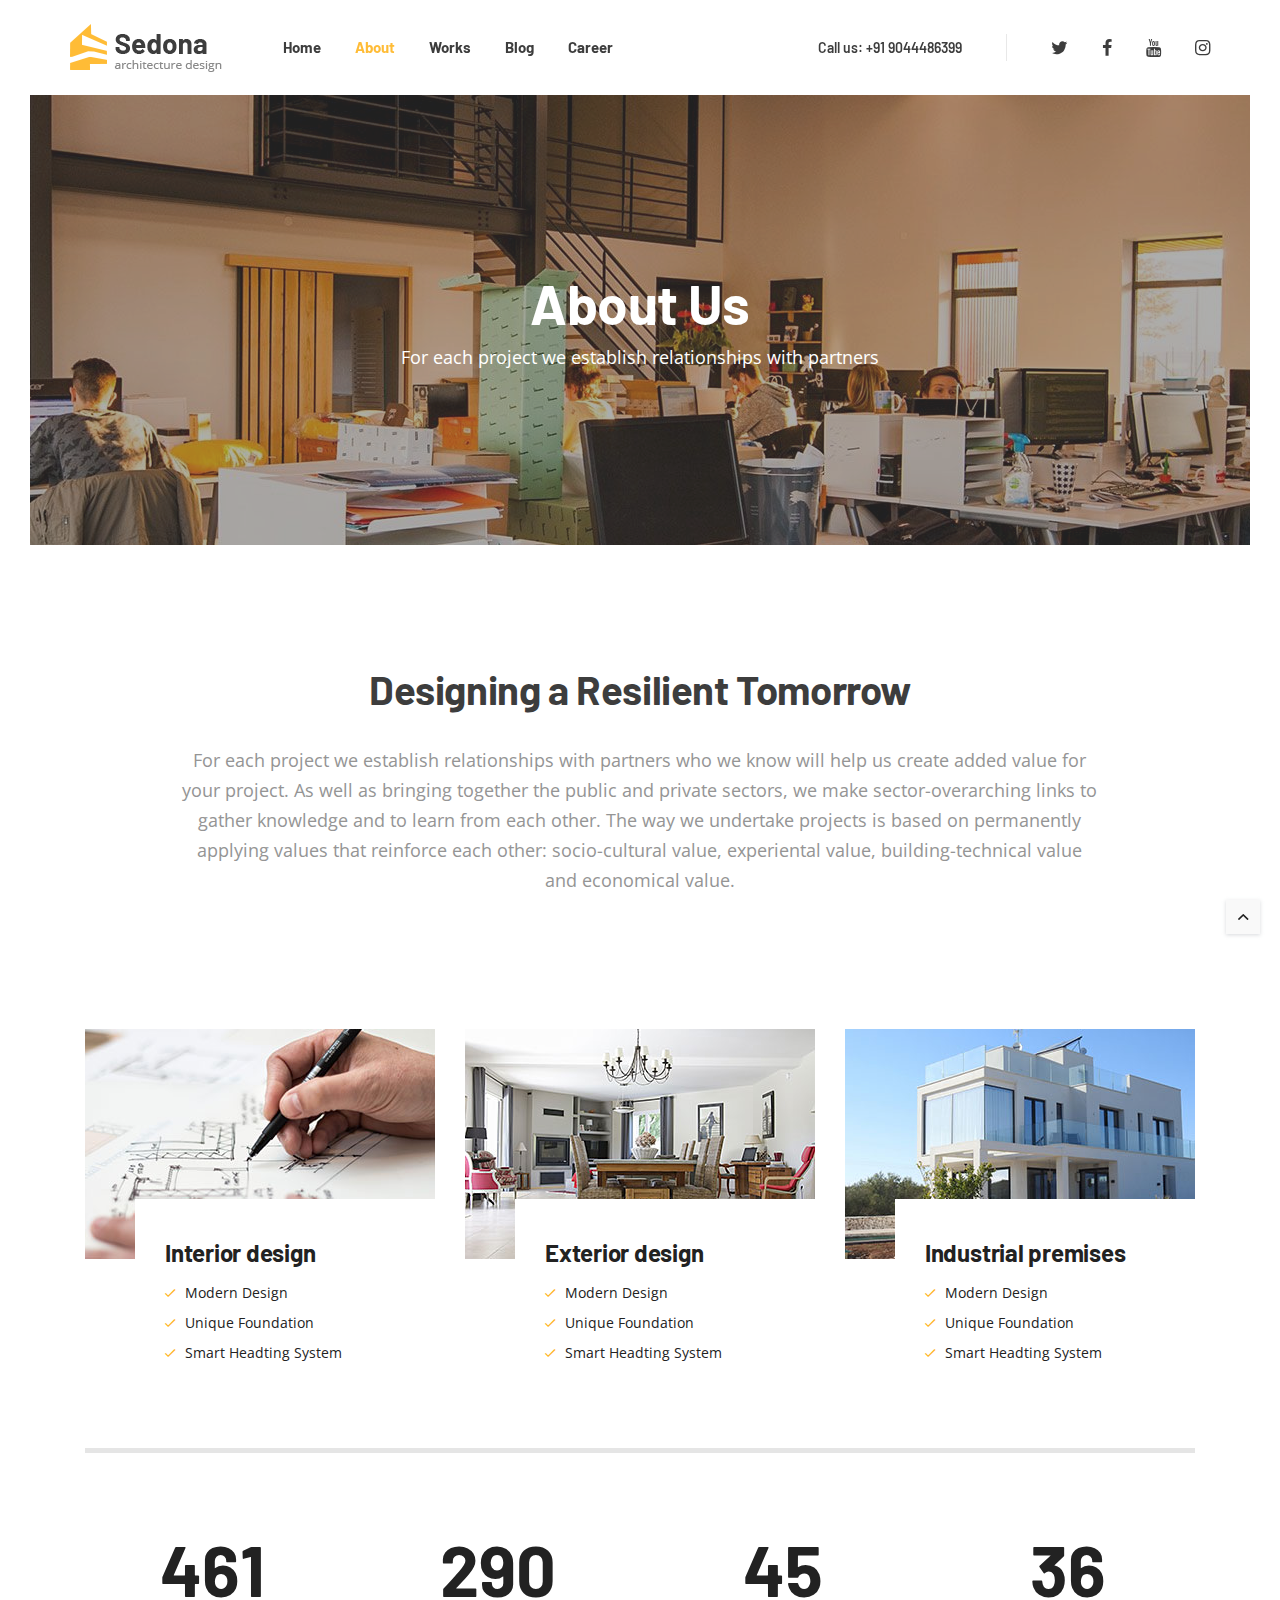
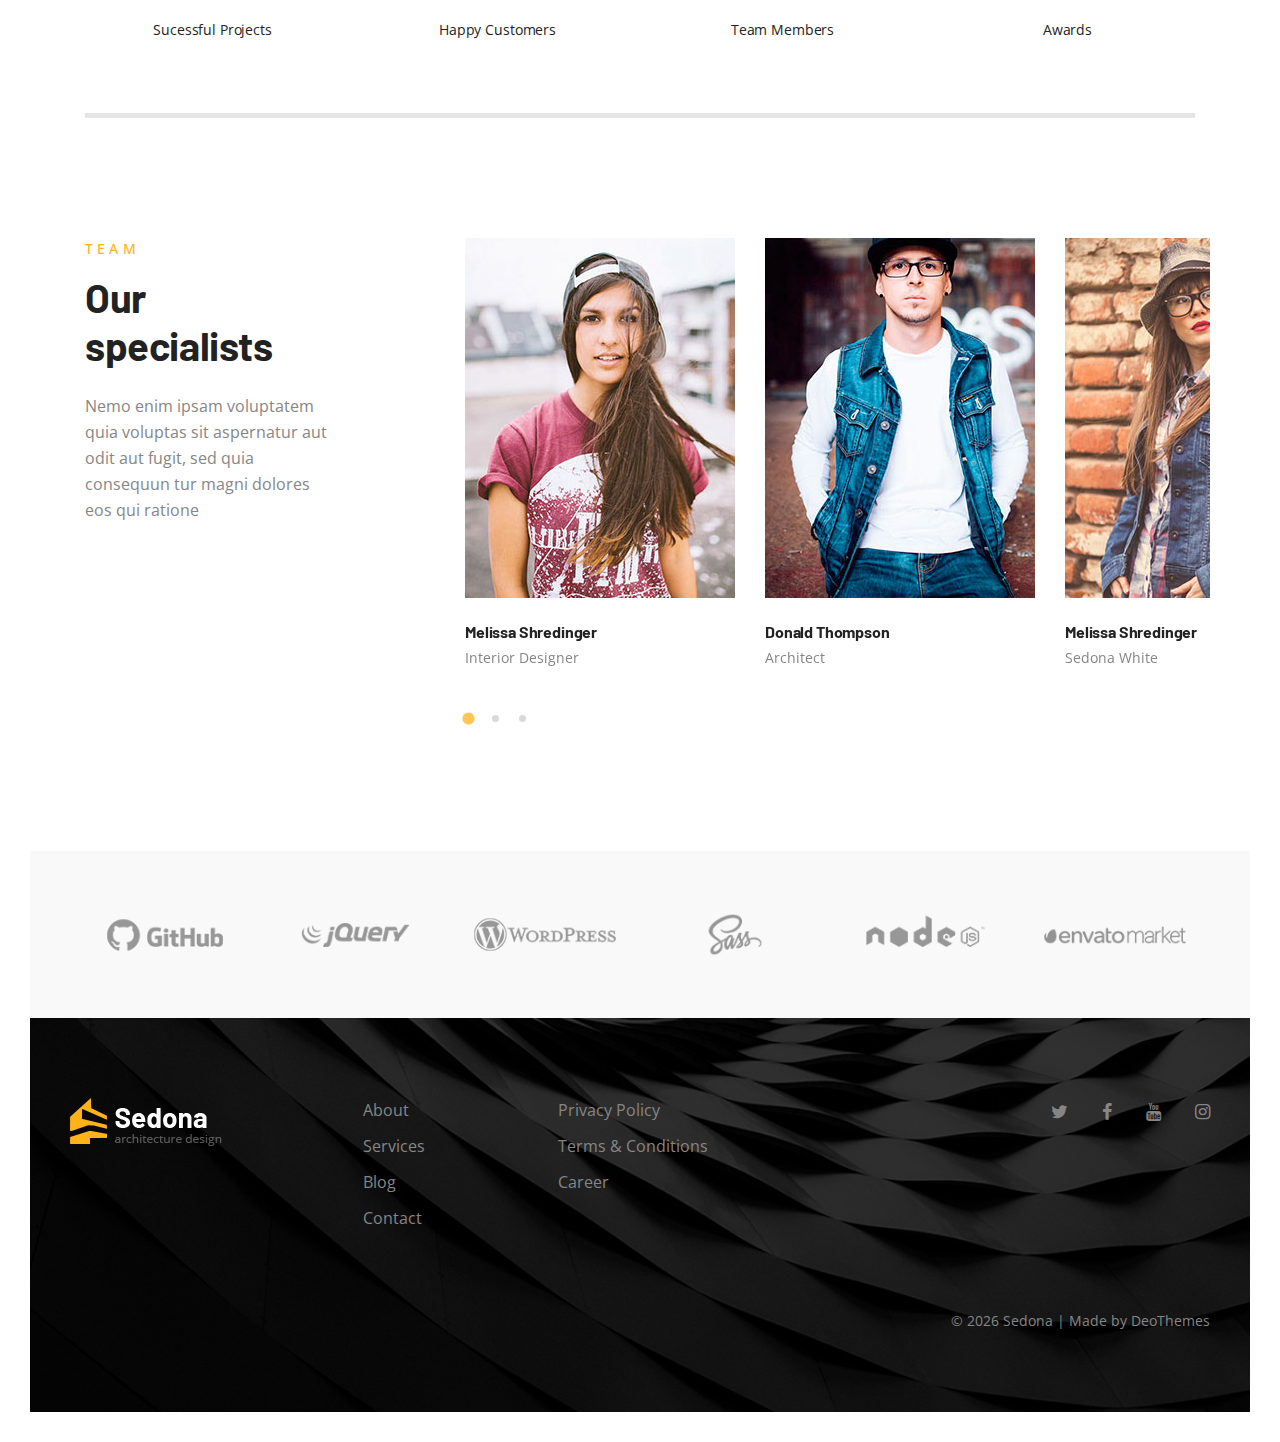
==== about.html @ 7fbac6bd "fixed mobile navigation errors" ====
<!DOCTYPE html>
<html lang="en">
  <head>
    <title>Sense A A | About</title>

    <meta charset="utf-8" />
    <!--[if IE
      ]><meta http-equiv="X-UA-Compatible" content="IE=edge,chrome=1"
    /><![endif]-->
    <meta
      name="viewport"
      content="width=device-width, initial-scale=1, maximum-scale=1"
    />
    <meta name="description" content="" />

    <!-- Google Fonts -->
    <link
      href="https://fonts.googleapis.com/css?family=Barlow:400,600%7COpen+Sans:400,400i,700"
      rel="stylesheet"
    />

    <!-- Css -->
    <link rel="stylesheet" href="css/bootstrap.min.css" />
    <link rel="stylesheet" href="css/font-icons.css" />
    <link rel="stylesheet" href="revolution/css/settings.css" />
    <link rel="stylesheet" href="css/style.css" />

    <!-- Favicons -->
    <link rel="shortcut icon" href="img/favicon.ico" />
    <link rel="apple-touch-icon" href="img/apple-touch-icon.png" />
    <link
      rel="apple-touch-icon"
      sizes="72x72"
      href="img/apple-touch-icon-72x72.png"
    />
    <link
      rel="apple-touch-icon"
      sizes="114x114"
      href="img/apple-touch-icon-114x114.png"
    />
  </head>

  <body>
    <!-- Preloader -->
    <div class="loader-mask">
      <div class="loader">"Loading..."</div>
    </div>

    <main class="main-wrapper">
      <!-- Navigation -->
      <header class="nav">
        <div class="nav__holder nav--sticky">
          <div
            class="container-fluid nav__container nav__container--side-padding"
          >
            <div class="flex-parent">
              <div class="nav__header">
                <!-- Logo -->
                <a href="index.html" class="logo-container flex-child">
                  <img
                    class="logo"
                    src="img/logo.png"
                    srcset="img/logo.png 1x, img/logo@2x.png 2x"
                    alt="logo"
                  />
                </a>

                <!-- Mobile toggle -->
                <button
                  type="button"
                  class="nav__icon-toggle"
                  id="nav__icon-toggle"
                  data-toggle="collapse"
                  data-target="#navbar-collapse"
                >
                  <span class="sr-only">Toggle navigation</span>
                  <span class="nav__icon-toggle-bar"></span>
                  <span class="nav__icon-toggle-bar"></span>
                  <span class="nav__icon-toggle-bar"></span>
                </button>
              </div>

              <!-- Navbar -->
              <nav
                id="navbar-collapse"
                class="nav__wrap collapse navbar-collapse"
              >
                <ul class="nav__menu">
                  <li class="nav">
                    <a href="index.html" aria-haspopup="true">Home</a>
                  </li>
                  <li class="nav active">
                    <a href="./about.html" aria-haspopup="true">About</a>
                  </li>
                  <li class="nav">
                    <a href="./portfolio.html" aria-haspopup="true">Works</a>
                  </li>
                  <li class="nav">
                    <a href="blog.html" aria-haspopup="true">Blog</a>
                  </li>
                  <li class="nav">
                    <a href="./contact.html" aria-haspopup="true">Career</a>
                  </li>
                </ul>
                <!-- end menu -->
                <div class="nav__phone nav__phone--mobile d-lg-none">
                  <span class="nav__phone-text">Call us:</span>
                  <a href="tel:+91 9044486399" class="nav__phone-number"
                    >+91 9044486399</a
                  >
                </div>

                <div class="nav__socials nav__socials--mobile d-lg-none">
                  <div class="socials">
                    <a
                      href="#"
                      class="social social-twitter"
                      aria-label="twitter"
                      title="twitter"
                      target="_blank"
                      ><i class="ui-twitter"></i
                    ></a>
                    <a
                      href="#"
                      class="social social-facebook"
                      aria-label="facebook"
                      title="facebook"
                      target="_blank"
                      ><i class="ui-facebook"></i
                    ></a>
                    <a
                      href="#"
                      class="social social-youtube"
                      aria-label="youtube"
                      title="google plus"
                      target="_blank"
                      ><i class="ui-youtube"></i
                    ></a>
                    <a
                      href="#"
                      class="social social-instagram"
                      aria-label="instagram"
                      title="instagram"
                      target="_blank"
                      ><i class="ui-instagram"></i
                    ></a>
                  </div>
                </div>
              </nav>
              <!-- end nav-wrap -->

              <div class="nav__phone nav--align-right d-none d-lg-block">
                <span class="nav__phone-text">Call us:</span>
                <a href="tel:+91 9044486399" class="nav__phone-number"
                  >+91 9044486399</a
                >
              </div>

              <div class="nav__socials d-none d-lg-block">
                <div class="socials">
                  <a
                    href="#"
                    class="social social-twitter"
                    aria-label="twitter"
                    title="twitter"
                    target="_blank"
                    ><i class="ui-twitter"></i
                  ></a>
                  <a
                    href="#"
                    class="social social-facebook"
                    aria-label="facebook"
                    title="facebook"
                    target="_blank"
                    ><i class="ui-facebook"></i
                  ></a>
                  <a
                    href="#"
                    class="social social-youtube"
                    aria-label="youtube"
                    title="google plus"
                    target="_blank"
                    ><i class="ui-youtube"></i
                  ></a>
                  <a
                    href="#"
                    class="social social-instagram"
                    aria-label="instagram"
                    title="instagram"
                    target="_blank"
                    ><i class="ui-instagram"></i
                  ></a>
                </div>
              </div>
            </div>
            <!-- end flex-parent -->
          </div>
          <!-- end container -->
        </div>
      </header>
      <!-- end navigation -->

      <div class="content-wrapper content-wrapper--boxed oh">
        <!-- Page Title -->
        <section
          class="page-title bg-dark-overlay text-center"
          style="background-image: url(img/page-title/about.jpg)"
        >
          <div class="container">
            <div class="page-title__holder">
              <h1 class="page-title__title">About Us</h1>
              <p class="page-title__subtitle">
                For each project we establish relationships with partners
              </p>
            </div>
          </div>
        </section>
        <!-- end page title -->

        <!-- Intro -->
        <section class="section-wrap">
          <div class="container">
            <div class="row justify-content-center">
              <div class="col-lg-10">
                <div class="intro text-center">
                  <h2 class="mb-32">Designing a Resilient Tomorrow</h2>
                  <p class="lead">
                    For each project we establish relationships with partners
                    who we know will help us create added value for your
                    project. As well as bringing together the public and private
                    sectors, we make sector-overarching links to gather
                    knowledge and to learn from each other. The way we undertake
                    projects is based on permanently applying values that
                    reinforce each other: socio-cultural value, experiental
                    value, building-technical value and economical value.
                  </p>
                </div>
              </div>
            </div>
          </div>
        </section>
        <!-- end intro -->

        <!-- Services -->
        <section class="section-wrap pt-0 pb-0">
          <div class="container">
            <div class="row">
              <div class="col-xl-4 col-lg-6">
                <div class="service-1">
                  <a href="#" class="service-1__url hover-scale">
                    <img
                      src="img/services/v-2/1.jpg"
                      class="service-1__img"
                      alt=""
                    />
                  </a>
                  <div class="service-1__info">
                    <h3 class="service-1__title">Interior design</h3>
                    <ul class="service-1__features">
                      <li class="service-1__feature">
                        <i class="ui-check service-1__feature-icon"></i>
                        <span class="service-1__feature-text"
                          >Modern Design</span
                        >
                      </li>
                      <li class="service-1__feature">
                        <i class="ui-check service-1__feature-icon"></i>
                        <span class="service-1__feature-text"
                          >Unique Foundation</span
                        >
                      </li>
                      <li class="service-1__feature">
                        <i class="ui-check service-1__feature-icon"></i>
                        <span class="service-1__feature-text"
                          >Smart Headting System</span
                        >
                      </li>
                    </ul>
                  </div>
                </div>
              </div>
              <div class="col-xl-4 col-lg-6">
                <div class="service-1">
                  <a href="#" class="service-1__url hover-scale">
                    <img
                      src="img/services/v-2/2.jpg"
                      class="service-1__img"
                      alt=""
                    />
                  </a>
                  <div class="service-1__info">
                    <h3 class="service-1__title">Exterior design</h3>
                    <ul class="service-1__features">
                      <li class="service-1__feature">
                        <i class="ui-check service-1__feature-icon"></i>
                        <span class="service-1__feature-text"
                          >Modern Design</span
                        >
                      </li>
                      <li class="service-1__feature">
                        <i class="ui-check service-1__feature-icon"></i>
                        <span class="service-1__feature-text"
                          >Unique Foundation</span
                        >
                      </li>
                      <li class="service-1__feature">
                        <i class="ui-check service-1__feature-icon"></i>
                        <span class="service-1__feature-text"
                          >Smart Headting System</span
                        >
                      </li>
                    </ul>
                  </div>
                </div>
              </div>
              <div class="col-xl-4 col-lg-6">
                <div class="service-1">
                  <a href="#" class="service-1__url hover-scale">
                    <img
                      src="img/services/v-2/3.jpg"
                      class="service-1__img"
                      alt=""
                    />
                  </a>
                  <div class="service-1__info">
                    <h3 class="service-1__title">Industrial premises</h3>
                    <ul class="service-1__features">
                      <li class="service-1__feature">
                        <i class="ui-check service-1__feature-icon"></i>
                        <span class="service-1__feature-text"
                          >Modern Design</span
                        >
                      </li>
                      <li class="service-1__feature">
                        <i class="ui-check service-1__feature-icon"></i>
                        <span class="service-1__feature-text"
                          >Unique Foundation</span
                        >
                      </li>
                      <li class="service-1__feature">
                        <i class="ui-check service-1__feature-icon"></i>
                        <span class="service-1__feature-text"
                          >Smart Headting System</span
                        >
                      </li>
                    </ul>
                  </div>
                </div>
              </div>
            </div>
          </div>
        </section>
        <!-- end services -->

        <!-- Statistic -->
        <div class="container">
          <div class="statistic-wrap">
            <div class="row">
              <div class="col-md-3">
                <div class="statistic">
                  <span class="statistic__number">461</span>
                  <h5 class="statistic__title">Sucessful Projects</h5>
                </div>
              </div>
              <div class="col-md-3">
                <div class="statistic">
                  <span class="statistic__number">290</span>
                  <h5 class="statistic__title">Happy Customers</h5>
                </div>
              </div>
              <div class="col-md-3">
                <div class="statistic">
                  <span class="statistic__number">45</span>
                  <h5 class="statistic__title">Team Members</h5>
                </div>
              </div>
              <div class="col-md-3">
                <div class="statistic">
                  <span class="statistic__number">36</span>
                  <h5 class="statistic__title">Awards</h5>
                </div>
              </div>
            </div>
          </div>
        </div>
        <!-- end statistic -->

        <!-- Team -->
        <section class="section-wrap">
          <div class="container">
            <div class="row">
              <div class="col-lg-3">
                <div class="blog-grid__title-col d-flex flex-column mb-lg-48">
                  <div class="title-row">
                    <p class="subtitle">team</p>
                    <h2 class="section-title">Our specialists</h2>
                    <p>
                      Nemo enim ipsam voluptatem quia voluptas sit aspernatur
                      aut odit aut fugit, sed quia consequun tur magni dolores
                      eos qui ratione
                    </p>
                  </div>
                </div>
              </div>

              <div class="col-lg-8 offset-lg-1">
                <div class="slick-slider slick-team">
                  <div class="team-col">
                    <div class="team hover-trigger">
                      <div class="team__img-holder">
                        <img src="img/team/1.jpg" alt="" class="team__img" />
                        <div class="hover-overlay">
                          <div class="team__details text-center">
                            <div class="socials socials--white">
                              <a
                                href="#"
                                class="social social-twitter"
                                aria-label="twitter"
                                title="twitter"
                                target="_blank"
                                ><i class="ui-twitter"></i
                              ></a>
                              <a
                                href="#"
                                class="social social-facebook"
                                aria-label="facebook"
                                title="facebook"
                                target="_blank"
                                ><i class="ui-facebook"></i
                              ></a>
                              <a
                                href="#"
                                class="social social-youtube"
                                aria-label="youtube"
                                title="google plus"
                                target="_blank"
                                ><i class="ui-youtube"></i
                              ></a>
                              <a
                                href="#"
                                class="social social-instagram"
                                aria-label="instagram"
                                title="instagram"
                                target="_blank"
                                ><i class="ui-instagram"></i
                              ></a>
                            </div>
                          </div>
                        </div>
                      </div>
                      <h5 class="team__name">Melissa Shredinger</h5>
                      <span class="team__occupation">Interior Designer</span>
                    </div>
                  </div>

                  <div class="team-col">
                    <div class="team hover-trigger">
                      <div class="team__img-holder">
                        <img src="img/team/2.jpg" alt="" class="team__img" />
                        <div class="hover-overlay">
                          <div class="team__details text-center">
                            <div class="socials socials--white">
                              <a
                                href="#"
                                class="social social-twitter"
                                aria-label="twitter"
                                title="twitter"
                                target="_blank"
                                ><i class="ui-twitter"></i
                              ></a>
                              <a
                                href="#"
                                class="social social-facebook"
                                aria-label="facebook"
                                title="facebook"
                                target="_blank"
                                ><i class="ui-facebook"></i
                              ></a>
                              <a
                                href="#"
                                class="social social-youtube"
                                aria-label="youtube"
                                title="google plus"
                                target="_blank"
                                ><i class="ui-youtube"></i
                              ></a>
                              <a
                                href="#"
                                class="social social-instagram"
                                aria-label="instagram"
                                title="instagram"
                                target="_blank"
                                ><i class="ui-instagram"></i
                              ></a>
                            </div>
                          </div>
                        </div>
                      </div>
                      <h5 class="team__name">Donald Thompson</h5>
                      <span class="team__occupation">Architect</span>
                    </div>
                  </div>

                  <div class="team-col">
                    <div class="team hover-trigger">
                      <div class="team__img-holder">
                        <img src="img/team/3.jpg" alt="" class="team__img" />
                        <div class="hover-overlay">
                          <div class="team__details text-center">
                            <div class="socials socials--white">
                              <a
                                href="#"
                                class="social social-twitter"
                                aria-label="twitter"
                                title="twitter"
                                target="_blank"
                                ><i class="ui-twitter"></i
                              ></a>
                              <a
                                href="#"
                                class="social social-facebook"
                                aria-label="facebook"
                                title="facebook"
                                target="_blank"
                                ><i class="ui-facebook"></i
                              ></a>
                              <a
                                href="#"
                                class="social social-youtube"
                                aria-label="youtube"
                                title="google plus"
                                target="_blank"
                                ><i class="ui-youtube"></i
                              ></a>
                              <a
                                href="#"
                                class="social social-instagram"
                                aria-label="instagram"
                                title="instagram"
                                target="_blank"
                                ><i class="ui-instagram"></i
                              ></a>
                            </div>
                          </div>
                        </div>
                      </div>
                      <h5 class="team__name">Melissa Shredinger</h5>
                      <span class="team__occupation">Sedona White</span>
                    </div>
                  </div>
                </div>
                <!-- end slider -->
              </div>
            </div>
          </div>
        </section>
        <!-- end team -->

        <!-- Partners -->
        <div class="partners bg-light text-center">
          <div class="container">
            <div class="row">
              <div class="col-sm-2">
                <a href="#">
                  <img src="img/partners/1.png" alt="" />
                </a>
              </div>
              <div class="col-sm-2">
                <a href="#">
                  <img src="img/partners/2.png" alt="" />
                </a>
              </div>
              <div class="col-sm-2">
                <a href="#">
                  <img src="img/partners/3.png" alt="" />
                </a>
              </div>
              <div class="col-sm-2">
                <a href="#">
                  <img src="img/partners/4.png" alt="" />
                </a>
              </div>
              <div class="col-sm-2">
                <a href="#">
                  <img src="img/partners/5.png" alt="" />
                </a>
              </div>
              <div class="col-sm-2">
                <a href="#">
                  <img src="img/partners/6.png" alt="" />
                </a>
              </div>
            </div>
          </div>
        </div>

        <!-- Footer -->
        <footer
          class="footer bg-dark-overlay"
          style="background-image: url(img/footer/1.jpg)"
        >
          <div class="container-fluid">
            <div class="footer__widgets">
              <div class="row">
                <div class="col-lg-3 col-md-3">
                  <div class="widget widget-about-us">
                    <!-- Logo -->
                    <a href="index.html" class="logo-container flex-child">
                      <img
                        class="logo"
                        src="img/logo_white.png"
                        srcset="img/logo_white.png 1x, img/logo_white@2x.png 2x"
                        alt="logo"
                      />
                    </a>
                  </div>
                </div>
                <!-- end logo -->

                <div class="col-lg-2 col-md-3">
                  <div class="widget widget_nav_menu">
                    <ul>
                      <li><a href="#">About</a></li>
                      <li><a href="#">Services</a></li>
                      <li><a href="#">Blog</a></li>
                      <li><a href="#">Contact</a></li>
                    </ul>
                  </div>
                </div>

                <div class="col-lg-2 col-md-3">
                  <div class="widget widget_nav_menu">
                    <ul>
                      <li><a href="#">Privacy Policy</a></li>
                      <li><a href="#">Terms &amp; Conditions</a></li>
                      <li><a href="#">Career</a></li>
                    </ul>
                  </div>
                </div>

                <div class="col-lg-3 offset-lg-2 col-md-3">
                  <div class="widget">
                    <div class="socials">
                      <a
                        href="#"
                        class="social social-twitter"
                        aria-label="twitter"
                        title="twitter"
                        target="_blank"
                        ><i class="ui-twitter"></i
                      ></a>
                      <a
                        href="#"
                        class="social social-facebook"
                        aria-label="facebook"
                        title="facebook"
                        target="_blank"
                        ><i class="ui-facebook"></i
                      ></a>
                      <a
                        href="#"
                        class="social social-youtube"
                        aria-label="youtube"
                        title="google plus"
                        target="_blank"
                        ><i class="ui-youtube"></i
                      ></a>
                      <a
                        href="#"
                        class="social social-instagram"
                        aria-label="instagram"
                        title="instagram"
                        target="_blank"
                        ><i class="ui-instagram"></i
                      ></a>
                    </div>
                  </div>
                </div>
              </div>
            </div>
          </div>
          <!-- end container -->

          <div class="footer__bottom">
            <div class="container-fluid text-right text-md-center">
              <span class="copyright">
                &copy;
                <script>
                  document.querySelector(".copyright").innerHTML +=
                    new Date().getFullYear();
                </script>
                Sedona | Made by <a href="https://deothemes.com">DeoThemes</a>
              </span>
            </div>
          </div>
          <!-- end footer bottom -->
        </footer>
        <!-- end footer -->

        <div id="back-to-top">
          <a href="#top"><i class="ui-arrow-up"></i></a>
        </div>
      </div>
      <!-- end content wrapper -->
    </main>
    <!-- end main wrapper -->

    <!-- jQuery Scripts -->
    <script src="js/jquery.min.js"></script>
    <script src="js/bootstrap.min.js"></script>
    <script src="js/plugins.js"></script>
    <script src="js/scripts.js"></script>
  </body>
</html>
---- css/font-icons.css ----
/* Icon54
-------------------------------------------------------*/

@font-face {
    font-family: 'Icon54';
    src: url('../fonts/Icon54.ttf?3rh4gs') format('truetype'), url('../fonts/Icon54.woff?3rh4gs') format('woff'), url('../fonts/Icon54.svg?3rh4gs#Icon54') format('svg');
    font-weight: normal;
    font-style: normal;
}

[class^="icon-"],
[class*=" icon-"] {
    /* use !important to prevent issues with browser extensions that change fonts */
    font-family: 'Icon54' !important;
    speak: none;
    font-style: normal;
    font-weight: normal;
    font-variant: normal;
    text-transform: none;
    line-height: 1;
    /* Better Font Rendering =========== */
    -webkit-font-smoothing: antialiased;
    -moz-osx-font-smoothing: grayscale;
}

.icon-Book-Write:before {
    content: "\e95d";
}

.icon-Books:before {
    content: "\e965";
}

.icon-Chandelier:before {
    content: "\e9a2";
}

.icon-Parabolic-Antenna-3:before {
    content: "\eb11";
}

.icon-Triangle-Ruler:before {
    content: "\ec52";
}

.icon-Israel:before {
    content: "\e900";
}

.icon-Barn:before {
    content: "\e942";
}

.icon-Barrow:before {
    content: "\e943";
}

.icon-Brick:before {
    content: "\e95b";
}

.icon-Church-1:before {
    content: "\e97a";
}

.icon-Crain:before {
    content: "\e995";
}

.icon-Cup-3:before {
    content: "\e99c";
}

.icon-Drilling-Machine-2:before {
    content: "\e9ba";
}

.icon-Drilling-Machine:before {
    content: "\e9bb";
}

.icon-Firewall:before {
    content: "\e9e2";
}

.icon-Hammer:before {
    content: "\ea13";
}

.icon-Helmet:before {
    content: "\ea26";
}

.icon-High-voltage:before {
    content: "\ea27";
}

.icon-Hotel-1:before {
    content: "\ea33";
}

.icon-Hotel-2:before {
    content: "\ea34";
}

.icon-Hotel-3:before {
    content: "\ea35";
}

.icon-Hotel-4:before {
    content: "\ea36";
}

.icon-House-2:before {
    content: "\ea38";
}

.icon-House-3:before {
    content: "\ea39";
}

.icon-House-4:before {
    content: "\ea3a";
}

.icon-House-7:before {
    content: "\ea3d";
}

.icon-House-8:before {
    content: "\ea3e";
}

.icon-House-9:before {
    content: "\ea3f";
}

.icon-Jack-Hammer2:before {
    content: "\ea4c";
}

.icon-Ladder:before {
    content: "\ea5a";
}

.icon-Office-1:before {
    content: "\eaca";
}

.icon-Office-2:before {
    content: "\eacb";
}

.icon-Office-3:before {
    content: "\eacc";
}

.icon-Office-4:before {
    content: "\eacd";
}

.icon-Office-5:before {
    content: "\eace";
}

.icon-Office-6:before {
    content: "\eacf";
}

.icon-Paint-Brush:before {
    content: "\eadd";
}

.icon-Paint-Bucket:before {
    content: "\eade";
}

.icon-Paint-Roller:before {
    content: "\eadf";
}

.icon-Plugin:before {
    content: "\eaff";
}

.icon-Post-Office:before {
    content: "\eb08";
}

.icon-Road-Roller:before {
    content: "\eb38";
}

.icon-Saw:before {
    content: "\eb40";
}

.icon-School:before {
    content: "\eb41";
}

.icon-Shop:before {
    content: "\eb56";
}

.icon-Shovel:before {
    content: "\eb57";
}

.icon-Sydney:before {
    content: "\eb92";
}

.icon-Theme:before {
    content: "\eb9c";
}

.icon-Triangle-Ruler2:before {
    content: "\ebaf";
}

.icon-Trowel-and-Brick:before {
    content: "\ebb0";
}

.icon-Trowel-and-Wall:before {
    content: "\ebb1";
}

.icon-Truck-1:before {
    content: "\ebb2";
}

.icon-Windmill:before {
    content: "\ebea";
}

.icon-Bad-1:before {
    content: "\ec04";
}

.icon-Bad-2:before {
    content: "\ec05";
}

.icon-Bad-4:before {
    content: "\ec07";
}

.icon-Brick-Gouse:before {
    content: "\ec0d";
}

.icon-Cabinet-1:before {
    content: "\ec0e";
}

.icon-Cabinet-5:before {
    content: "\ec12";
}

.icon-Change-House:before {
    content: "\ec16";
}

.icon-Couch-1:before {
    content: "\ec23";
}

.icon-Garage:before {
    content: "\ec4d";
}

.icon-House-Dimensions:before {
    content: "\ec5f";
}

.icon-House-Key-3:before {
    content: "\ec63";
}

.icon-Key-Hold:before {
    content: "\ec6a";
}

.icon-Wardeobe-1:before {
    content: "\ecd5";
}

.icon-Wardrobe-Mirror:before {
    content: "\ecd8";
}

.icon-Phone-InTalk:before {
    content: "\e9a4";
}

.icon-Concrete-Truck:before {
    content: "\eb42";
}

.icon-Crain-Truck:before {
    content: "\eb5b";
}

.icon-Crop-Tool:before {
    content: "\eb64";
}

.icon-Cup-1:before {
    content: "\eb6b";
}

.icon-Cystern-Truck:before {
    content: "\eb74";
}

.icon-Dispacher-1:before {
    content: "\eba5";
}

.icon-Dispacher-2:before {
    content: "\eba6";
}

.icon-Dumper-Truck:before {
    content: "\ebf9";
}

.icon-Elevator:before {
    content: "\ec13";
}

.icon-Excavator-1:before {
    content: "\ec30";
}

.icon-Excavator-2:before {
    content: "\ec31";
}

.icon-Fire-Alarm:before {
    content: "\ec5e";
}

.icon-Hammer2:before {
    content: "\ece6";
}

.icon-Hotel:before {
    content: "\ed1c";
}

.icon-Isert-Tabel:before {
    content: "\ed3a";
}

.icon-Jack-Hammer:before {
    content: "\ed3c";
}

.icon-Lamp-1:before {
    content: "\ed57";
}

.icon-Lamp-2:before {
    content: "\ed58";
}

.icon-Light-Bulb:before {
    content: "\ed7b";
}

.icon-Mail-Box2:before {
    content: "\edbb";
}

.icon-Mining-Railcar:before {
    content: "\edf2";
}

.icon-Paint-Bucket2:before {
    content: "\ee70";
}

.icon-Paint-Format:before {
    content: "\ee71";
}

.icon-Paper-Roll:before {
    content: "\ee7b";
}

.icon-Pin:before {
    content: "\eea6";
}

.icon-Ruler-1:before {
    content: "\ef50";
}

.icon-Ruler-2:before {
    content: "\ef51";
}

.icon-Ruler-Tool:before {
    content: "\ef52";
}

.icon-Screwdriver2:before {
    content: "\ef81";
}

.icon-Seatbelt:before {
    content: "\ef91";
}

.icon-Shower-1:before {
    content: "\efb9";
}

.icon-Stamp-2:before {
    content: "\f006";
}

.icon-Temperature-Day:before {
    content: "\f053";
}

.icon-Tools:before {
    content: "\f07b";
}

.icon-Transmition-Tower:before {
    content: "\f08a";
}

.icon-Truck-12:before {
    content: "\f094";
}

.icon-Truck:before {
    content: "\f096";
}

.icon-Umbrella:before {
    content: "\f0a2";
}

.icon-Wall:before {
    content: "\f0ea";
}

.icon-Water-Tap:before {
    content: "\f0f1";
}

.icon-Winter-Temperature:before {
    content: "\f118";
}

.icon-Wrench-1:before {
    content: "\f129";
}

/* UI Icons
-------------------------------------------------------*/

@font-face {
    font-family: 'ui-icons';
    src: url('../fonts/ui-icons.eot?31292061');
    src: url('../fonts/ui-icons.eot?31292061#iefix') format('embedded-opentype'), url('../fonts/ui-icons.woff2?31292061') format('woff2'), url('../fonts/ui-icons.woff?31292061') format('woff'), url('../fonts/ui-icons.ttf?31292061') format('truetype'), url('../fonts/ui-icons.svg?31292061#ui-icons') format('svg');
    font-weight: normal;
    font-style: normal;
}

/* Chrome hack: SVG is rendered more smooth in Windozze. 100% magic, uncomment if you need it. */

/* Note, that will break hinting! In other OS-es font will be not as sharp as it could be */

/*
@media screen and (-webkit-min-device-pixel-ratio:0) {
  @font-face {
    font-family: 'ui-icons';
    src: url('../fonts/ui-icons.svg?31292061#ui-icons') format('svg');
  }
}
*/

[class^="ui-"]:before,
[class*=" ui-"]:before {
    font-family: "ui-icons";
    font-style: normal;
    font-weight: normal;
    speak: none;
    display: inline-block;
    text-decoration: inherit;
    width: 1em;
    margin-right: .2em;
    text-align: center;
    /* opacity: .8; */
    /* For safety - reset parent styles, that can break glyph codes*/
    font-variant: normal;
    text-transform: none;
    /* fix buttons height, for twitter bootstrap */
    line-height: 1em;
    /* Animation center compensation - margins should be symmetric */
    /* remove if not needed */
    margin-left: .2em;
    /* you can be more comfortable with increased icons size */
    /* font-size: 120%; */
    /* Font smoothing. That was taken from TWBS */
    -webkit-font-smoothing: antialiased;
    -moz-osx-font-smoothing: grayscale;
    /* Uncomment for 3D effect */
    /* text-shadow: 1px 1px 1px rgba(127, 127, 127, 0.3); */
}

.ui-pin:before {
    content: '\e801';
}

/* '' */

.ui-play:before {
    content: '\e803';
}

/* '' */

.ui-star:before {
    content: '\e805';
}

/* '' */

.ui-star-empty:before {
    content: '\e806';
}

/* '' */

.ui-arrow-left:before {
    content: '\e875';
}

/* '' */

.ui-arrow-right:before {
    content: '\e876';
}

/* '' */

.ui-category:before {
    content: '\f097';
}

/* '' */

.ui-twitter:before {
    content: '\f099';
}

/* '' */

.ui-facebook:before {
    content: '\f09a';
}

/* '' */

.ui-github:before {
    content: '\f09b';
}

/* '' */

.ui-rss:before {
    content: '\f09e';
}

/* '' */

.ui-pinterest:before {
    content: '\f0d2';
}

/* '' */

.ui-google:before {
    content: '\f0d5';
}

/* '' */

.ui-linkedin:before {
    content: '\f0e1';
}

/* '' */

.ui-comments:before {
    content: '\f0e6';
}

/* '' */

.ui-arrow-down:before {
    content: '\f123';
}

/* '' */

.ui-arrow-up:before {
    content: '\f126';
}

/* '' */

.ui-youtube:before {
    content: '\f167';
}

/* '' */

.ui-xing:before {
    content: '\f168';
}

/* '' */

.ui-dropbox:before {
    content: '\f16b';
}

/* '' */

.ui-stackoverflow:before {
    content: '\f16c';
}

/* '' */

.ui-instagram:before {
    content: '\f16d';
}

/* '' */

.ui-flickr:before {
    content: '\f16e';
}

/* '' */

.ui-bitbucket:before {
    content: '\f171';
}

/* '' */

.ui-tumblr:before {
    content: '\f173';
}

/* '' */

.ui-apple:before {
    content: '\f179';
}

/* '' */

.ui-windows:before {
    content: '\f17a';
}

/* '' */

.ui-android:before {
    content: '\f17b';
}

/* '' */

.ui-dribbble:before {
    content: '\f17d';
}

/* '' */

.ui-skype:before {
    content: '\f17e';
}

/* '' */

.ui-foursquare:before {
    content: '\f180';
}

/* '' */

.ui-trello:before {
    content: '\f181';
}

/* '' */

.ui-vkontakte:before {
    content: '\f189';
}

/* '' */

.ui-vimeo:before {
    content: '\f194';
}

/* '' */

.ui-slack:before {
    content: '\f198';
}

/* '' */

.ui-reddit:before {
    content: '\f1a1';
}

/* '' */

.ui-stumbleupon:before {
    content: '\f1a4';
}

/* '' */

.ui-delicious:before {
    content: '\f1a5';
}

/* '' */

.ui-digg:before {
    content: '\f1a6';
}

/* '' */

.ui-behance:before {
    content: '\f1b4';
}

/* '' */

.ui-spotify:before {
    content: '\f1bc';
}

/* '' */

.ui-soundcloud:before {
    content: '\f1be';
}

/* '' */

.ui-codeopen:before {
    content: '\f1cb';
}

/* '' */

.ui-git:before {
    content: '\f1d3';
}

/* '' */

.ui-slideshare:before {
    content: '\f1e7';
}

/* '' */

.ui-twitch:before {
    content: '\f1e8';
}

/* '' */

.ui-search:before {
    content: '\f1f5';
}

/* '' */

.ui-lastfm:before {
    content: '\f202';
}

/* '' */

.ui-forumbee:before {
    content: '\f211';
}

/* '' */

.ui-sellsy:before {
    content: '\f213';
}

/* '' */

.ui-shirtsinbulk:before {
    content: '\f214';
}

/* '' */

.ui-skyatlas:before {
    content: '\f216';
}

/* '' */

.ui-whatsapp:before {
    content: '\f232';
}

/* '' */

.ui-snapchat:before {
    content: '\f2ac';
}

/* '' */

.ui-phone:before {
    content: '\f2d2';
}

/* '' */

.ui-close:before {
    content: '\f2d7';
}

/* '' */

.ui-check:before {
    content: '\f383';
}

/* '' */

.ui-email:before {
    content: '\f384';
}

/* '' */

.ui-time:before {
    content: '\f3b3';
}

/* '' */
---- revolution/css/settings.css ----
/*-----------------------------------------------------------------------------

-	Revolution Slider 5.0 Default Style Settings -

Screen Stylesheet

version:   	5.4.5
date:      	15/05/17
author:		themepunch
email:     	info@themepunch.com
website:   	http://www.themepunch.com
-----------------------------------------------------------------------------*/

#debungcontrolls,
.debugtimeline {
    width: 100%;
    box-sizing: border-box
}

.rev_column,
.rev_column .tp-parallax-wrap,
.tp-svg-layer svg {
    vertical-align: top
}

#debungcontrolls {
    z-index: 100000;
    position: fixed;
    bottom: 0;
    height: auto;
    background: rgba(0, 0, 0, .6);
    padding: 10px
}

.debugtimeline {
    height: 10px;
    position: relative;
    margin-bottom: 3px;
    display: none;
    white-space: nowrap
}

.debugtimeline:hover {
    height: 15px
}

.the_timeline_tester {
    background: #e74c3c;
    position: absolute;
    top: 0;
    left: 0;
    height: 100%;
    width: 0
}

.rs-go-fullscreen {
    position: fixed !important;
    width: 100% !important;
    height: 100% !important;
    top: 0 !important;
    left: 0 !important;
    z-index: 9999999 !important;
    background: #fff !important
}

.debugtimeline.tl_slide .the_timeline_tester {
    background: #f39c12
}

.debugtimeline.tl_frame .the_timeline_tester {
    background: #3498db
}

.debugtimline_txt {
    color: #fff;
    font-weight: 400;
    font-size: 7px;
    position: absolute;
    left: 10px;
    top: 0;
    white-space: nowrap;
    line-height: 10px
}

.rtl {
    direction: rtl
}

@font-face {
    font-family: revicons;
    src: url(../fonts/revicons/revicons.eot?5510888);
    src: url(../fonts/revicons/revicons.eot?5510888#iefix) format('embedded-opentype'), url(../fonts/revicons/revicons.woff?5510888) format('woff'), url(../fonts/revicons/revicons.ttf?5510888) format('truetype'), url(../fonts/revicons/revicons.svg?5510888#revicons) format('svg');
    font-weight: 400;
    font-style: normal
}

[class*=" revicon-"]:before,
[class^=revicon-]:before {
    font-family: revicons;
    font-style: normal;
    font-weight: 400;
    speak: none;
    display: inline-block;
    text-decoration: inherit;
    width: 1em;
    margin-right: .2em;
    text-align: center;
    font-variant: normal;
    text-transform: none;
    line-height: 1em;
    margin-left: .2em
}

.revicon-search-1:before {
    content: '\e802'
}

.revicon-pencil-1:before {
    content: '\e831'
}

.revicon-picture-1:before {
    content: '\e803'
}

.revicon-cancel:before {
    content: '\e80a'
}

.revicon-info-circled:before {
    content: '\e80f'
}

.revicon-trash:before {
    content: '\e801'
}

.revicon-left-dir:before {
    content: '\e817'
}

.revicon-right-dir:before {
    content: '\e818'
}

.revicon-down-open:before {
    content: '\e83b'
}

.revicon-left-open:before {
    content: '\e819'
}

.revicon-right-open:before {
    content: '\e81a'
}

.revicon-angle-left:before {
    content: '\e820'
}

.revicon-angle-right:before {
    content: '\e81d'
}

.revicon-left-big:before {
    content: '\e81f'
}

.revicon-right-big:before {
    content: '\e81e'
}

.revicon-magic:before {
    content: '\e807'
}

.revicon-picture:before {
    content: '\e800'
}

.revicon-export:before {
    content: '\e80b'
}

.revicon-cog:before {
    content: '\e832'
}

.revicon-login:before {
    content: '\e833'
}

.revicon-logout:before {
    content: '\e834'
}

.revicon-video:before {
    content: '\e805'
}

.revicon-arrow-combo:before {
    content: '\e827'
}

.revicon-left-open-1:before {
    content: '\e82a'
}

.revicon-right-open-1:before {
    content: '\e82b'
}

.revicon-left-open-mini:before {
    content: '\e822'
}

.revicon-right-open-mini:before {
    content: '\e823'
}

.revicon-left-open-big:before {
    content: '\e824'
}

.revicon-right-open-big:before {
    content: '\e825'
}

.revicon-left:before {
    content: '\e836'
}

.revicon-right:before {
    content: '\e826'
}

.revicon-ccw:before {
    content: '\e808'
}

.revicon-arrows-ccw:before {
    content: '\e806'
}

.revicon-palette:before {
    content: '\e829'
}

.revicon-list-add:before {
    content: '\e80c'
}

.revicon-doc:before {
    content: '\e809'
}

.revicon-left-open-outline:before {
    content: '\e82e'
}

.revicon-left-open-2:before {
    content: '\e82c'
}

.revicon-right-open-outline:before {
    content: '\e82f'
}

.revicon-right-open-2:before {
    content: '\e82d'
}

.revicon-equalizer:before {
    content: '\e83a'
}

.revicon-layers-alt:before {
    content: '\e804'
}

.revicon-popup:before {
    content: '\e828'
}

.rev_slider_wrapper {
    position: relative;
    z-index: 0;
    width: 100%
}

.rev_slider {
    position: relative;
    overflow: visible
}

.entry-content .rev_slider a,
.rev_slider a {
    box-shadow: none
}

.tp-overflow-hidden {
    overflow: hidden !important
}

.group_ov_hidden {
    overflow: hidden
}

.rev_slider img,
.tp-simpleresponsive img {
    max-width: none !important;
    transition: none;
    margin: 0;
    padding: 0;
    border: none
}

.rev_slider .no-slides-text {
    font-weight: 700;
    text-align: center;
    padding-top: 80px
}

.rev_slider>ul,
.rev_slider>ul>li,
.rev_slider>ul>li:before,
.rev_slider_wrapper>ul,
.tp-revslider-mainul>li,
.tp-revslider-mainul>li:before,
.tp-simpleresponsive>ul,
.tp-simpleresponsive>ul>li,
.tp-simpleresponsive>ul>li:before {
    list-style: none !important;
    position: absolute;
    margin: 0 !important;
    padding: 0 !important;
    overflow-x: visible;
    overflow-y: visible;
    background-image: none;
    background-position: 0 0;
    text-indent: 0;
    top: 0;
    left: 0
}

.rev_slider>ul>li,
.rev_slider>ul>li:before,
.tp-revslider-mainul>li,
.tp-revslider-mainul>li:before,
.tp-simpleresponsive>ul>li,
.tp-simpleresponsive>ul>li:before {
    visibility: hidden
}

.tp-revslider-mainul,
.tp-revslider-slidesli {
    padding: 0 !important;
    margin: 0 !important;
    list-style: none !important
}

.fullscreen-container,
.fullwidthbanner-container {
    padding: 0;
    position: relative
}

.rev_slider li.tp-revslider-slidesli {
    position: absolute !important
}

.tp-caption .rs-untoggled-content {
    display: block
}

.tp-caption .rs-toggled-content {
    display: none
}

.rs-toggle-content-active.tp-caption .rs-toggled-content {
    display: block
}

.rs-toggle-content-active.tp-caption .rs-untoggled-content {
    display: none
}

.rev_slider .caption,
.rev_slider .tp-caption {
    position: relative;
    visibility: hidden;
    white-space: nowrap;
    display: block;
    -webkit-font-smoothing: antialiased !important;
    z-index: 1
}

.rev_slider .caption,
.rev_slider .tp-caption,
.tp-simpleresponsive img {
    -moz-user-select: none;
    -khtml-user-select: none;
    -webkit-user-select: none;
    -o-user-select: none
}

.rev_slider .tp-mask-wrap .tp-caption,
.rev_slider .tp-mask-wrap :last-child,
.wpb_text_column .rev_slider .tp-mask-wrap .tp-caption,
.wpb_text_column .rev_slider .tp-mask-wrap :last-child {
    margin-bottom: 0
}

.tp-svg-layer svg {
    width: 100%;
    height: 100%;
    position: relative
}

.tp-carousel-wrapper {
    cursor: url(openhand.cur), move
}

.tp-carousel-wrapper.dragged {
    cursor: url(closedhand.cur), move
}

.tp_inner_padding {
    box-sizing: border-box;
    max-height: none !important
}

.tp-caption.tp-layer-selectable {
    -moz-user-select: all;
    -khtml-user-select: all;
    -webkit-user-select: all;
    -o-user-select: all
}

.tp-caption.tp-hidden-caption,
.tp-forcenotvisible,
.tp-hide-revslider,
.tp-parallax-wrap.tp-hidden-caption {
    visibility: hidden !important;
    display: none !important
}

.rev_slider audio,
.rev_slider embed,
.rev_slider iframe,
.rev_slider object,
.rev_slider video {
    max-width: none !important
}

.tp-element-background {
    position: absolute;
    top: 0;
    left: 0;
    width: 100%;
    height: 100%;
    z-index: 0
}

.tp-blockmask,
.tp-blockmask_in,
.tp-blockmask_out {
    position: absolute;
    top: 0;
    left: 0;
    width: 100%;
    height: 100%;
    background: #fff;
    z-index: 1000;
    transform: scaleX(0) scaleY(0)
}

.tp-parallax-wrap {
    transform-style: preserve-3d
}

.rev_row_zone {
    position: absolute;
    width: 100%;
    left: 0;
    box-sizing: border-box;
    min-height: 50px;
    font-size: 0
}

.rev_column_inner,
.rev_slider .tp-caption.rev_row {
    position: relative;
    width: 100% !important;
    box-sizing: border-box
}

.rev_row_zone_top {
    top: 0
}

.rev_row_zone_middle {
    top: 50%;
    transform: translateY(-50%)
}

.rev_row_zone_bottom {
    bottom: 0
}

.rev_slider .tp-caption.rev_row {
    display: table;
    table-layout: fixed;
    vertical-align: top;
    height: auto !important;
    font-size: 0
}

.rev_column {
    display: table-cell;
    position: relative;
    height: auto;
    box-sizing: border-box;
    font-size: 0
}

.rev_column_inner {
    display: block;
    height: auto !important;
    white-space: normal !important
}

.rev_column_bg {
    width: 100%;
    height: 100%;
    position: absolute;
    top: 0;
    left: 0;
    z-index: 0;
    box-sizing: border-box;
    background-clip: content-box;
    border: 0 solid transparent
}

.tp-caption .backcorner,
.tp-caption .backcornertop,
.tp-caption .frontcorner,
.tp-caption .frontcornertop {
    height: 0;
    top: 0;
    width: 0;
    position: absolute
}

.rev_column_inner .tp-loop-wrap,
.rev_column_inner .tp-mask-wrap,
.rev_column_inner .tp-parallax-wrap {
    text-align: inherit
}

.rev_column_inner .tp-mask-wrap {
    display: inline-block
}

.rev_column_inner .tp-parallax-wrap,
.rev_column_inner .tp-parallax-wrap .tp-loop-wrap,
.rev_column_inner .tp-parallax-wrap .tp-mask-wrap {
    position: relative !important;
    left: auto !important;
    top: auto !important;
    line-height: 0
}

.tp-video-play-button,
.tp-video-play-button i {
    line-height: 50px !important;
    vertical-align: top;
    text-align: center
}

.rev_column_inner .rev_layer_in_column,
.rev_column_inner .tp-parallax-wrap,
.rev_column_inner .tp-parallax-wrap .tp-loop-wrap,
.rev_column_inner .tp-parallax-wrap .tp-mask-wrap {
    vertical-align: top
}

.rev_break_columns {
    display: block !important
}

.rev_break_columns .tp-parallax-wrap.rev_column {
    display: block !important;
    width: 100% !important
}

.fullwidthbanner-container {
    overflow: hidden
}

.fullwidthbanner-container .fullwidthabanner {
    width: 100%;
    position: relative
}

.tp-static-layers {
    position: absolute;
    z-index: 101;
    top: 0;
    left: 0
}

.tp-caption .frontcorner {
    border-left: 40px solid transparent;
    border-right: 0 solid transparent;
    border-top: 40px solid #00A8FF;
    left: -40px
}

.tp-caption .backcorner {
    border-left: 0 solid transparent;
    border-right: 40px solid transparent;
    border-bottom: 40px solid #00A8FF;
    right: 0
}

.tp-caption .frontcornertop {
    border-left: 40px solid transparent;
    border-right: 0 solid transparent;
    border-bottom: 40px solid #00A8FF;
    left: -40px
}

.tp-caption .backcornertop {
    border-left: 0 solid transparent;
    border-right: 40px solid transparent;
    border-top: 40px solid #00A8FF;
    right: 0
}

.tp-layer-inner-rotation {
    position: relative !important
}

img.tp-slider-alternative-image {
    width: 100%;
    height: auto
}

.caption.fullscreenvideo,
.rs-background-video-layer,
.tp-caption.coverscreenvideo,
.tp-caption.fullscreenvideo {
    width: 100%;
    height: 100%;
    top: 0;
    left: 0;
    position: absolute
}

.noFilterClass {
    filter: none !important
}

.rs-background-video-layer {
    visibility: hidden;
    z-index: 0
}

.caption.fullscreenvideo audio,
.caption.fullscreenvideo iframe,
.caption.fullscreenvideo video,
.tp-caption.fullscreenvideo iframe,
.tp-caption.fullscreenvideo iframe audio,
.tp-caption.fullscreenvideo iframe video {
    width: 100% !important;
    height: 100% !important;
    display: none
}

.fullcoveredvideo audio,
.fullscreenvideo audio .fullcoveredvideo video,
.fullscreenvideo video {
    background: #000
}

.fullcoveredvideo .tp-poster {
    background-position: center center;
    background-size: cover;
    width: 100%;
    height: 100%;
    top: 0;
    left: 0
}

.videoisplaying .html5vid .tp-poster {
    display: none
}

.tp-video-play-button {
    background: #000;
    background: rgba(0, 0, 0, .3);
    border-radius: 5px;
    position: absolute;
    top: 50%;
    left: 50%;
    color: #FFF;
    margin-top: -25px;
    margin-left: -25px;
    cursor: pointer;
    width: 50px;
    height: 50px;
    box-sizing: border-box;
    display: inline-block;
    z-index: 4;
    opacity: 0;
    transition: opacity .3s ease-out !important
}

.tp-audio-html5 .tp-video-play-button,
.tp-hiddenaudio {
    display: none !important
}

.tp-caption .html5vid {
    width: 100% !important;
    height: 100% !important
}

.tp-video-play-button i {
    width: 50px;
    height: 50px;
    display: inline-block;
    font-size: 40px !important
}

.rs-fullvideo-cover,
.tp-dottedoverlay,
.tp-shadowcover {
    height: 100%;
    top: 0;
    left: 0;
    position: absolute
}

.tp-caption:hover .tp-video-play-button {
    opacity: 1;
    display: block
}

.tp-caption .tp-revstop {
    display: none;
    border-left: 5px solid #fff !important;
    border-right: 5px solid #fff !important;
    margin-top: 15px !important;
    line-height: 20px !important;
    vertical-align: top;
    font-size: 25px !important
}

.tp-seek-bar,
.tp-video-button,
.tp-volume-bar {
    outline: 0;
    line-height: 12px;
    margin: 0;
    cursor: pointer
}

.videoisplaying .revicon-right-dir {
    display: none
}

.videoisplaying .tp-revstop {
    display: inline-block
}

.videoisplaying .tp-video-play-button {
    display: none
}

.fullcoveredvideo .tp-video-play-button {
    display: none !important
}

.fullscreenvideo .fullscreenvideo audio,
.fullscreenvideo .fullscreenvideo video {
    object-fit: contain !important
}

.fullscreenvideo .fullcoveredvideo audio,
.fullscreenvideo .fullcoveredvideo video {
    object-fit: cover !important
}

.tp-video-controls {
    position: absolute;
    bottom: 0;
    left: 0;
    right: 0;
    padding: 5px;
    opacity: 0;
    transition: opacity .3s;
    background-image: linear-gradient(to bottom, #000 13%, #323232 100%);
    display: table;
    max-width: 100%;
    overflow: hidden;
    box-sizing: border-box
}

.rev-btn.rev-hiddenicon i,
.rev-btn.rev-withicon i {
    transition: all .2s ease-out !important;
    font-size: 15px
}

.tp-caption:hover .tp-video-controls {
    opacity: .9
}

.tp-video-button {
    background: rgba(0, 0, 0, .5);
    border: 0;
    border-radius: 3px;
    font-size: 12px;
    color: #fff;
    padding: 0
}

.tp-video-button:hover {
    cursor: pointer
}

.tp-video-button-wrap,
.tp-video-seek-bar-wrap,
.tp-video-vol-bar-wrap {
    padding: 0 5px;
    display: table-cell;
    vertical-align: middle
}

.tp-video-seek-bar-wrap {
    width: 80%
}

.tp-video-vol-bar-wrap {
    width: 20%
}

.tp-seek-bar,
.tp-volume-bar {
    width: 100%;
    padding: 0
}

.rs-fullvideo-cover {
    width: 100%;
    background: 0 0;
    z-index: 5
}

.disabled_lc .tp-video-play-button,
.rs-background-video-layer audio::-webkit-media-controls,
.rs-background-video-layer video::-webkit-media-controls,
.rs-background-video-layer video::-webkit-media-controls-start-playback-button {
    display: none !important
}

.tp-audio-html5 .tp-video-controls {
    opacity: 1 !important;
    visibility: visible !important
}

.tp-dottedoverlay {
    background-repeat: repeat;
    width: 100%;
    z-index: 3
}

.tp-dottedoverlay.twoxtwo {
    background: url(../assets/gridtile.png)
}

.tp-dottedoverlay.twoxtwowhite {
    background: url(../assets/gridtile_white.png)
}

.tp-dottedoverlay.threexthree {
    background: url(../assets/gridtile_3x3.png)
}

.tp-dottedoverlay.threexthreewhite {
    background: url(../assets/gridtile_3x3_white.png)
}

.tp-shadowcover {
    width: 100%;
    background: #fff;
    z-index: -1
}

.tp-shadow1 {
    box-shadow: 0 10px 6px -6px rgba(0, 0, 0, .8)
}

.tp-shadow2:after,
.tp-shadow2:before,
.tp-shadow3:before,
.tp-shadow4:after {
    z-index: -2;
    position: absolute;
    content: "";
    bottom: 10px;
    left: 10px;
    width: 50%;
    top: 85%;
    max-width: 300px;
    background: 0 0;
    box-shadow: 0 15px 10px rgba(0, 0, 0, .8);
    transform: rotate(-3deg)
}

.tp-shadow2:after,
.tp-shadow4:after {
    transform: rotate(3deg);
    right: 10px;
    left: auto
}

.tp-shadow5 {
    position: relative;
    box-shadow: 0 1px 4px rgba(0, 0, 0, .3), 0 0 40px rgba(0, 0, 0, .1) inset
}

.tp-shadow5:after,
.tp-shadow5:before {
    content: "";
    position: absolute;
    z-index: -2;
    box-shadow: 0 0 25px 0 rgba(0, 0, 0, .6);
    top: 30%;
    bottom: 0;
    left: 20px;
    right: 20px;
    border-radius: 100px/20px
}

.tp-button {
    padding: 6px 13px 5px;
    border-radius: 3px;
    height: 30px;
    cursor: pointer;
    color: #fff !important;
    text-shadow: 0 1px 1px rgba(0, 0, 0, .6) !important;
    font-size: 15px;
    line-height: 45px !important;
    font-family: arial, sans-serif;
    font-weight: 700;
    letter-spacing: -1px;
    text-decoration: none
}

.tp-button.big {
    color: #fff;
    text-shadow: 0 1px 1px rgba(0, 0, 0, .6);
    font-weight: 700;
    padding: 9px 20px;
    font-size: 19px;
    line-height: 57px !important
}

.purchase:hover,
.tp-button.big:hover,
.tp-button:hover {
    background-position: bottom, 15px 11px
}

.purchase.green,
.purchase:hover.green,
.tp-button.green,
.tp-button:hover.green {
    background-color: #21a117;
    box-shadow: 0 3px 0 0 #104d0b
}

.purchase.blue,
.purchase:hover.blue,
.tp-button.blue,
.tp-button:hover.blue {
    background-color: #1d78cb;
    box-shadow: 0 3px 0 0 #0f3e68
}

.purchase.red,
.purchase:hover.red,
.tp-button.red,
.tp-button:hover.red {
    background-color: #cb1d1d;
    box-shadow: 0 3px 0 0 #7c1212
}

.purchase.orange,
.purchase:hover.orange,
.tp-button.orange,
.tp-button:hover.orange {
    background-color: #f70;
    box-shadow: 0 3px 0 0 #a34c00
}

.purchase.darkgrey,
.purchase:hover.darkgrey,
.tp-button.darkgrey,
.tp-button.grey,
.tp-button:hover.darkgrey,
.tp-button:hover.grey {
    background-color: #555;
    box-shadow: 0 3px 0 0 #222
}

.purchase.lightgrey,
.purchase:hover.lightgrey,
.tp-button.lightgrey,
.tp-button:hover.lightgrey {
    background-color: #888;
    box-shadow: 0 3px 0 0 #555
}

.rev-btn,
.rev-btn:visited {
    outline: 0 !important;
    box-shadow: none !important;
    text-decoration: none !important;
    line-height: 44px;
    font-size: 17px;
    font-weight: 500;
    padding: 12px 35px;
    box-sizing: border-box;
    font-family: Roboto, sans-serif;
    cursor: pointer
}

.rev-btn.rev-uppercase,
.rev-btn.rev-uppercase:visited {
    text-transform: uppercase;
    letter-spacing: 1px;
    font-size: 15px;
    font-weight: 900
}

.rev-btn.rev-withicon i {
    font-weight: 400;
    position: relative;
    top: 0;
    margin-left: 10px !important
}

.rev-btn.rev-hiddenicon i {
    font-weight: 400;
    position: relative;
    top: 0;
    opacity: 0;
    margin-left: 0 !important;
    width: 0 !important
}

.rev-btn.rev-hiddenicon:hover i {
    opacity: 1 !important;
    margin-left: 10px !important;
    width: auto !important
}

.rev-btn.rev-medium,
.rev-btn.rev-medium:visited {
    line-height: 36px;
    font-size: 14px;
    padding: 10px 30px
}

.rev-btn.rev-medium.rev-hiddenicon i,
.rev-btn.rev-medium.rev-withicon i {
    font-size: 14px;
    top: 0
}

.rev-btn.rev-small,
.rev-btn.rev-small:visited {
    line-height: 28px;
    font-size: 12px;
    padding: 7px 20px
}

.rev-btn.rev-small.rev-hiddenicon i,
.rev-btn.rev-small.rev-withicon i {
    font-size: 12px;
    top: 0
}

.rev-maxround {
    border-radius: 30px
}

.rev-minround {
    border-radius: 3px
}

.rev-burger {
    position: relative;
    width: 60px;
    height: 60px;
    box-sizing: border-box;
    padding: 22px 0 0 14px;
    border-radius: 50%;
    border: 1px solid rgba(51, 51, 51, .25);
    -webkit-tap-highlight-color: transparent;
    cursor: pointer
}

.rev-burger span {
    display: block;
    width: 30px;
    height: 3px;
    background: #333;
    transition: .7s;
    pointer-events: none;
    transform-style: flat !important
}

.rev-burger.revb-white span,
.rev-burger.revb-whitenoborder span {
    background: #fff
}

.rev-burger span:nth-child(2) {
    margin: 3px 0
}

#dialog_addbutton .rev-burger:hover :first-child,
.open .rev-burger :first-child,
.open.rev-burger :first-child {
    transform: translateY(6px) rotate(-45deg)
}

#dialog_addbutton .rev-burger:hover :nth-child(2),
.open .rev-burger :nth-child(2),
.open.rev-burger :nth-child(2) {
    transform: rotate(-45deg);
    opacity: 0
}

#dialog_addbutton .rev-burger:hover :last-child,
.open .rev-burger :last-child,
.open.rev-burger :last-child {
    transform: translateY(-6px) rotate(-135deg)
}

.rev-burger.revb-white {
    border: 2px solid rgba(255, 255, 255, .2)
}

.rev-burger.revb-darknoborder,
.rev-burger.revb-whitenoborder {
    border: 0
}

.rev-burger.revb-darknoborder span {
    background: #333
}

.rev-burger.revb-whitefull {
    background: #fff;
    border: none
}

.rev-burger.revb-whitefull span {
    background: #333
}

.rev-burger.revb-darkfull {
    background: #333;
    border: none
}

.rev-burger.revb-darkfull span,
.rev-scroll-btn.revs-fullwhite {
    background: #fff
}

@keyframes rev-ani-mouse {
    0% {
        opacity: 1;
        top: 29%
    }
    15% {
        opacity: 1;
        top: 50%
    }
    50% {
        opacity: 0;
        top: 50%
    }
    100% {
        opacity: 0;
        top: 29%
    }
}

.rev-scroll-btn {
    display: inline-block;
    position: relative;
    left: 0;
    right: 0;
    text-align: center;
    cursor: pointer;
    width: 35px;
    height: 55px;
    box-sizing: border-box;
    border: 3px solid #fff;
    border-radius: 23px
}

.rev-scroll-btn>* {
    display: inline-block;
    line-height: 18px;
    font-size: 13px;
    font-weight: 400;
    color: #fff;
    font-family: proxima-nova, "Helvetica Neue", Helvetica, Arial, sans-serif;
    letter-spacing: 2px
}

.rev-scroll-btn>.active,
.rev-scroll-btn>:focus,
.rev-scroll-btn>:hover {
    color: #fff
}

.rev-scroll-btn>.active,
.rev-scroll-btn>:active,
.rev-scroll-btn>:focus,
.rev-scroll-btn>:hover {
    opacity: .8
}

.rev-scroll-btn.revs-fullwhite span {
    background: #333
}

.rev-scroll-btn.revs-fulldark {
    background: #333;
    border: none
}

.rev-scroll-btn.revs-fulldark span,
.tp-bullet {
    background: #fff
}

.rev-scroll-btn span {
    position: absolute;
    display: block;
    top: 29%;
    left: 50%;
    width: 8px;
    height: 8px;
    margin: -4px 0 0 -4px;
    background: #fff;
    border-radius: 50%;
    animation: rev-ani-mouse 2.5s linear infinite
}

.rev-scroll-btn.revs-dark {
    border-color: #333
}

.rev-scroll-btn.revs-dark span {
    background: #333
}

.rev-control-btn {
    position: relative;
    display: inline-block;
    z-index: 5;
    color: #FFF;
    font-size: 20px;
    line-height: 60px;
    font-weight: 400;
    font-style: normal;
    font-family: Raleway;
    text-decoration: none;
    text-align: center;
    background-color: #000;
    border-radius: 50px;
    text-shadow: none;
    background-color: rgba(0, 0, 0, .5);
    width: 60px;
    height: 60px;
    box-sizing: border-box;
    cursor: pointer
}

.rev-cbutton-dark-sr,
.rev-cbutton-light-sr {
    border-radius: 3px
}

.rev-cbutton-light,
.rev-cbutton-light-sr {
    color: #333;
    background-color: rgba(255, 255, 255, .75)
}

.rev-sbutton {
    line-height: 37px;
    width: 37px;
    height: 37px
}

.rev-sbutton-blue {
    background-color: #3B5998
}

.rev-sbutton-lightblue {
    background-color: #00A0D1
}

.rev-sbutton-red {
    background-color: #DD4B39
}

.tp-bannertimer {
    visibility: hidden;
    width: 100%;
    height: 5px;
    background: #000;
    background: rgba(0, 0, 0, .15);
    position: absolute;
    z-index: 200;
    top: 0
}

.tp-bannertimer.tp-bottom {
    top: auto;
    bottom: 0 !important;
    height: 5px
}

.tp-caption img {
    background: 0 0;
    -ms-filter: "progid:DXImageTransform.Microsoft.gradient(startColorstr=#00FFFFFF,endColorstr=#00FFFFFF)";
    filter: progid:DXImageTransform.Microsoft.gradient(startColorstr=#00FFFFFF, endColorstr=#00FFFFFF);
    zoom: 1
}

.caption.slidelink a div,
.tp-caption.slidelink a div {
    width: 3000px;
    height: 1500px;
    background: url(../assets/coloredbg.png)
}

.tp-caption.slidelink a span {
    background: url(../assets/coloredbg.png)
}

.tp-loader.spinner0,
.tp-loader.spinner5 {
    background-image: url(../assets/loader.gif);
    background-repeat: no-repeat
}

.tp-shape {
    width: 100%;
    height: 100%
}

.tp-caption .rs-starring {
    display: inline-block
}

.tp-caption .rs-starring .star-rating {
    float: none;
    display: inline-block;
    vertical-align: top;
    color: #FFC321 !important
}

.tp-caption .rs-starring .star-rating,
.tp-caption .rs-starring-page .star-rating {
    position: relative;
    height: 1em;
    width: 5.4em;
    font-family: star;
    font-size: 1em !important
}

.tp-loader.spinner0,
.tp-loader.spinner1 {
    width: 40px;
    height: 40px;
    margin-top: -20px;
    margin-left: -20px;
    animation: tp-rotateplane 1.2s infinite ease-in-out;
    background-color: #fff;
    border-radius: 3px;
    box-shadow: 0 0 20px 0 rgba(0, 0, 0, .15)
}

.tp-caption .rs-starring .star-rating:before,
.tp-caption .rs-starring-page .star-rating:before {
    content: "\73\73\73\73\73";
    color: #E0DADF;
    float: left;
    top: 0;
    left: 0;
    position: absolute
}

.tp-caption .rs-starring .star-rating span {
    overflow: hidden;
    float: left;
    top: 0;
    left: 0;
    position: absolute;
    padding-top: 1.5em;
    font-size: 1em !important
}

.tp-caption .rs-starring .star-rating span:before {
    content: "\53\53\53\53\53";
    top: 0;
    position: absolute;
    left: 0
}

.tp-loader {
    top: 50%;
    left: 50%;
    z-index: 10000;
    position: absolute
}

.tp-loader.spinner0 {
    background-position: center center
}

.tp-loader.spinner5 {
    background-position: 10px 10px;
    background-color: #fff;
    margin: -22px;
    width: 44px;
    height: 44px;
    border-radius: 3px
}

@keyframes tp-rotateplane {
    0% {
        transform: perspective(120px) rotateX(0) rotateY(0)
    }
    50% {
        transform: perspective(120px) rotateX(-180.1deg) rotateY(0)
    }
    100% {
        transform: perspective(120px) rotateX(-180deg) rotateY(-179.9deg)
    }
}

.tp-loader.spinner2 {
    width: 40px;
    height: 40px;
    margin-top: -20px;
    margin-left: -20px;
    background-color: red;
    box-shadow: 0 0 20px 0 rgba(0, 0, 0, .15);
    border-radius: 100%;
    animation: tp-scaleout 1s infinite ease-in-out
}

@keyframes tp-scaleout {
    0% {
        transform: scale(0)
    }
    100% {
        transform: scale(1);
        opacity: 0
    }
}

.tp-loader.spinner3 {
    margin: -9px 0 0 -35px;
    width: 70px;
    text-align: center
}

.tp-loader.spinner3 .bounce1,
.tp-loader.spinner3 .bounce2,
.tp-loader.spinner3 .bounce3 {
    width: 18px;
    height: 18px;
    background-color: #fff;
    box-shadow: 0 0 20px 0 rgba(0, 0, 0, .15);
    border-radius: 100%;
    display: inline-block;
    animation: tp-bouncedelay 1.4s infinite ease-in-out;
    animation-fill-mode: both
}

.tp-loader.spinner3 .bounce1 {
    animation-delay: -.32s
}

.tp-loader.spinner3 .bounce2 {
    animation-delay: -.16s
}

@keyframes tp-bouncedelay {
    0%,
    100%,
    80% {
        transform: scale(0)
    }
    40% {
        transform: scale(1)
    }
}

.tp-loader.spinner4 {
    margin: -20px 0 0 -20px;
    width: 40px;
    height: 40px;
    text-align: center;
    animation: tp-rotate 2s infinite linear
}

.tp-loader.spinner4 .dot1,
.tp-loader.spinner4 .dot2 {
    width: 60%;
    height: 60%;
    display: inline-block;
    position: absolute;
    top: 0;
    background-color: #fff;
    border-radius: 100%;
    animation: tp-bounce 2s infinite ease-in-out;
    box-shadow: 0 0 20px 0 rgba(0, 0, 0, .15)
}

.tp-loader.spinner4 .dot2 {
    top: auto;
    bottom: 0;
    animation-delay: -1s
}

@keyframes tp-rotate {
    100% {
        transform: rotate(360deg)
    }
}

@keyframes tp-bounce {
    0%,
    100% {
        transform: scale(0)
    }
    50% {
        transform: scale(1)
    }
}

.tp-bullets.navbar,
.tp-tabs.navbar,
.tp-thumbs.navbar {
    border: none;
    min-height: 0;
    margin: 0;
    border-radius: 0
}

.tp-bullets,
.tp-tabs,
.tp-thumbs {
    position: absolute;
    display: block;
    z-index: 1000;
    top: 0;
    left: 0
}

.tp-tab,
.tp-thumb {
    cursor: pointer;
    position: absolute;
    opacity: .5;
    box-sizing: border-box
}

.tp-arr-imgholder,
.tp-tab-image,
.tp-thumb-image,
.tp-videoposter {
    background-position: center center;
    background-size: cover;
    width: 100%;
    height: 100%;
    display: block;
    position: absolute;
    top: 0;
    left: 0
}

.tp-tab.selected,
.tp-tab:hover,
.tp-thumb.selected,
.tp-thumb:hover {
    opacity: 1
}

.tp-tab-mask,
.tp-thumb-mask {
    box-sizing: border-box !important
}

.tp-tabs,
.tp-thumbs {
    box-sizing: content-box !important
}

.tp-bullet {
    width: 15px;
    height: 15px;
    position: absolute;
    background: rgba(255, 255, 255, .3);
    cursor: pointer
}

.tp-bullet.selected,
.tp-bullet:hover {
    background: #fff
}

.tparrows {
    cursor: pointer;
    background: #000;
    background: rgba(0, 0, 0, .5);
    width: 40px;
    height: 40px;
    position: absolute;
    display: block;
    z-index: 1000
}

.tparrows:hover {
    background: #000
}

.tparrows:before {
    font-family: revicons;
    font-size: 15px;
    color: #fff;
    display: block;
    line-height: 40px;
    text-align: center
}

.hginfo,
.hglayerinfo {
    font-size: 12px;
    font-weight: 600
}

.tparrows.tp-leftarrow:before {
    content: '\e824'
}

.tparrows.tp-rightarrow:before {
    content: '\e825'
}

body.rtl .tp-kbimg {
    left: 0 !important
}

.dddwrappershadow {
    box-shadow: 0 45px 100px rgba(0, 0, 0, .4)
}

.hglayerinfo {
    position: fixed;
    bottom: 0;
    left: 0;
    color: #FFF;
    line-height: 20px;
    background: rgba(0, 0, 0, .75);
    padding: 5px 10px;
    z-index: 2000;
    white-space: normal
}

.helpgrid,
.hginfo {
    position: absolute
}

.hginfo {
    top: -2px;
    left: -2px;
    color: #e74c3c;
    background: #000;
    padding: 2px 5px
}

.indebugmode .tp-caption:hover {
    border: 1px dashed #c0392b !important
}

.helpgrid {
    border: 2px dashed #c0392b;
    top: 0;
    left: 0;
    z-index: 0
}

#revsliderlogloglog {
    padding: 15px;
    color: #fff;
    position: fixed;
    top: 0;
    left: 0;
    width: 200px;
    height: 150px;
    background: rgba(0, 0, 0, .7);
    z-index: 100000;
    font-size: 10px;
    overflow: scroll
}

.aden {
    filter: hue-rotate(-20deg) contrast(.9) saturate(.85) brightness(1.2)
}

.aden::after {
    background: linear-gradient(to right, rgba(66, 10, 14, .2), transparent);
    mix-blend-mode: darken
}

.perpetua::after,
.reyes::after {
    mix-blend-mode: soft-light;
    opacity: .5
}

.inkwell {
    filter: sepia(.3) contrast(1.1) brightness(1.1) grayscale(1)
}

.perpetua::after {
    background: linear-gradient(to bottom, #005b9a, #e6c13d)
}

.reyes {
    filter: sepia(.22) brightness(1.1) contrast(.85) saturate(.75)
}

.reyes::after {
    background: #efcdad
}

.gingham {
    filter: brightness(1.05) hue-rotate(-10deg)
}

.gingham::after {
    background: linear-gradient(to right, rgba(66, 10, 14, .2), transparent);
    mix-blend-mode: darken
}

.toaster {
    filter: contrast(1.5) brightness(.9)
}

.toaster::after {
    background: radial-gradient(circle, #804e0f, #3b003b);
    mix-blend-mode: screen
}

.walden {
    filter: brightness(1.1) hue-rotate(-10deg) sepia(.3) saturate(1.6)
}

.walden::after {
    background: #04c;
    mix-blend-mode: screen;
    opacity: .3
}

.hudson {
    filter: brightness(1.2) contrast(.9) saturate(1.1)
}

.hudson::after {
    background: radial-gradient(circle, #a6b1ff 50%, #342134);
    mix-blend-mode: multiply;
    opacity: .5
}

.earlybird {
    filter: contrast(.9) sepia(.2)
}

.earlybird::after {
    background: radial-gradient(circle, #d0ba8e 20%, #360309 85%, #1d0210 100%);
    mix-blend-mode: overlay
}

.mayfair {
    filter: contrast(1.1) saturate(1.1)
}

.mayfair::after {
    background: radial-gradient(circle at 40% 40%, rgba(255, 255, 255, .8), rgba(255, 200, 200, .6), #111 60%);
    mix-blend-mode: overlay;
    opacity: .4
}

.lofi {
    filter: saturate(1.1) contrast(1.5)
}

.lofi::after {
    background: radial-gradient(circle, transparent 70%, #222 150%);
    mix-blend-mode: multiply
}

._1977 {
    filter: contrast(1.1) brightness(1.1) saturate(1.3)
}

._1977:after {
    background: rgba(243, 106, 188, .3);
    mix-blend-mode: screen
}

.brooklyn {
    filter: contrast(.9) brightness(1.1)
}

.brooklyn::after {
    background: radial-gradient(circle, rgba(168, 223, 193, .4) 70%, #c4b7c8);
    mix-blend-mode: overlay
}

.xpro2 {
    filter: sepia(.3)
}

.xpro2::after {
    background: radial-gradient(circle, #e6e7e0 40%, rgba(43, 42, 161, .6) 110%);
    mix-blend-mode: color-burn
}

.nashville {
    filter: sepia(.2) contrast(1.2) brightness(1.05) saturate(1.2)
}

.nashville::after {
    background: rgba(0, 70, 150, .4);
    mix-blend-mode: lighten
}

.nashville::before {
    background: rgba(247, 176, 153, .56);
    mix-blend-mode: darken
}

.lark {
    filter: contrast(.9)
}

.lark::after {
    background: rgba(242, 242, 242, .8);
    mix-blend-mode: darken
}

.lark::before {
    background: #22253f;
    mix-blend-mode: color-dodge
}

.moon {
    filter: grayscale(1) contrast(1.1) brightness(1.1)
}

.moon::before {
    background: #a0a0a0;
    mix-blend-mode: soft-light
}

.moon::after {
    background: #383838;
    mix-blend-mode: lighten
}

.clarendon {
    filter: contrast(1.2) saturate(1.35)
}

.clarendon:before {
    background: rgba(127, 187, 227, .2);
    mix-blend-mode: overlay
}

.willow {
    filter: grayscale(.5) contrast(.95) brightness(.9)
}

.willow::before {
    background-color: radial-gradient(40%, circle, #d4a9af 55%, #000 150%);
    mix-blend-mode: overlay
}

.willow::after {
    background-color: #d8cdcb;
    mix-blend-mode: color
}

.rise {
    filter: brightness(1.05) sepia(.2) contrast(.9) saturate(.9)
}

.rise::after {
    background: radial-gradient(circle, rgba(232, 197, 152, .8), transparent 90%);
    mix-blend-mode: overlay;
    opacity: .6
}

.rise::before {
    background: radial-gradient(circle, rgba(236, 205, 169, .15) 55%, rgba(50, 30, 7, .4));
    mix-blend-mode: multiply
}

._1977:after,
._1977:before,
.aden:after,
.aden:before,
.brooklyn:after,
.brooklyn:before,
.clarendon:after,
.clarendon:before,
.earlybird:after,
.earlybird:before,
.gingham:after,
.gingham:before,
.hudson:after,
.hudson:before,
.inkwell:after,
.inkwell:before,
.lark:after,
.lark:before,
.lofi:after,
.lofi:before,
.mayfair:after,
.mayfair:before,
.moon:after,
.moon:before,
.nashville:after,
.nashville:before,
.perpetua:after,
.perpetua:before,
.reyes:after,
.reyes:before,
.rise:after,
.rise:before,
.slumber:after,
.slumber:before,
.toaster:after,
.toaster:before,
.walden:after,
.walden:before,
.willow:after,
.willow:before,
.xpro2:after,
.xpro2:before {
    content: '';
    display: block;
    height: 100%;
    width: 100%;
    top: 0;
    left: 0;
    position: absolute;
    pointer-events: none
}

._1977,
.aden,
.brooklyn,
.clarendon,
.earlybird,
.gingham,
.hudson,
.inkwell,
.lark,
.lofi,
.mayfair,
.moon,
.nashville,
.perpetua,
.reyes,
.rise,
.slumber,
.toaster,
.walden,
.willow,
.xpro2 {
    position: relative
}

._1977 img,
.aden img,
.brooklyn img,
.clarendon img,
.earlybird img,
.gingham img,
.hudson img,
.inkwell img,
.lark img,
.lofi img,
.mayfair img,
.moon img,
.nashville img,
.perpetua img,
.reyes img,
.rise img,
.slumber img,
.toaster img,
.walden img,
.willow img,
.xpro2 img {
    width: 100%;
    z-index: 1
}

._1977:before,
.aden:before,
.brooklyn:before,
.clarendon:before,
.earlybird:before,
.gingham:before,
.hudson:before,
.inkwell:before,
.lark:before,
.lofi:before,
.mayfair:before,
.moon:before,
.nashville:before,
.perpetua:before,
.reyes:before,
.rise:before,
.slumber:before,
.toaster:before,
.walden:before,
.willow:before,
.xpro2:before {
    z-index: 2
}

._1977:after,
.aden:after,
.brooklyn:after,
.clarendon:after,
.earlybird:after,
.gingham:after,
.hudson:after,
.inkwell:after,
.lark:after,
.lofi:after,
.mayfair:after,
.moon:after,
.nashville:after,
.perpetua:after,
.reyes:after,
.rise:after,
.slumber:after,
.toaster:after,
.walden:after,
.willow:after,
.xpro2:after {
    z-index: 3
}

.slumber {
    filter: saturate(.66) brightness(1.05)
}

.slumber::after {
    background: rgba(125, 105, 24, .5);
    mix-blend-mode: soft-light
}

.slumber::before {
    background: rgba(69, 41, 12, .4);
    mix-blend-mode: lighten
}

.tp-kbimg-wrap:after,
.tp-kbimg-wrap:before {
    height: 500%;
    width: 500%
}
---- css/style.css ----
@charset "UTF-8";
/*-------------------------------------------------------*/

/* Table of Content

1. General
2. Typography
3. Grid
4. Layout
5. Navigation
6. Footer
7. Responsive
8. Spacings
9. Helper Classes

/*-------------------------------------------------------*/

/*-------------------------------------------------------*/

/* General
/*-------------------------------------------------------*/

html {
    font-size: 100%;
}

.clearfix {
    *zoom: 1;
}

.clearfix:before,
.clearfix:after {
    display: table;
    line-height: 0;
    content: "";
}

.clearfix:after {
    clear: both;
}

::-moz-selection {
    background-color: #fdf0b2;
}

::-webkit-selection {
    background-color: #fdf0b2;
}

::selection {
    background-color: #fdf0b2;
}

:focus {
    outline: none;
}

body {
    margin: 0;
    padding: 0;
    font-family: "Open Sans", sans-serif;
    font-size: 16px;
    line-height: 1.5;
    font-smoothing: antialiased;
    -webkit-font-smoothing: antialiased;
    -moz-font-smoothing: antialiased;
    background: #fff;
    outline: 0;
    overflow-x: hidden;
    overflow-y: auto;
    color: #868686;
}

body img {
    border: none;
    max-width: 100%;
    -webkit-user-select: none;
    -khtml-user-select: none;
    -moz-user-select: none;
    -o-user-select: none;
    -ms-user-select: none;
    user-select: none;
}

a {
    text-decoration: none;
    color: #ffb31a;
    -webkit-transition: color 0.1s ease-in-out;
    -moz-transition: color 0.1s ease-in-out;
    -ms-transition: color 0.1s ease-in-out;
    -o-transition: color 0.1s ease-in-out;
    transition: color 0.1s ease-in-out;
}

a:hover,
a:focus {
    text-decoration: none;
    color: #222222;
}

p {
    font-weight: 400;
    line-height: 26px;
    margin: 0 0 14px;
}

video {
    height: 100%;
    width: 100%;
}

hr {
    margin: 0;
    border-color: #e5e5e5;
}

/*-------------------------------------------------------*/

/* Preloader
/*-------------------------------------------------------*/

.loader-mask {
    position: fixed;
    top: 0;
    left: 0;
    right: 0;
    bottom: 0;
    background-color: #fff;
    z-index: 99999;
}

.loader {
    position: absolute;
    left: 50%;
    top: 50%;
    font-size: 5px;
    width: 5em;
    height: 5em;
    margin: -25px 0 0 -25px;
    text-indent: -9999em;
    border-top: 0.5em solid #ffb31a;
    border-right: 0.5em solid rgba(245, 245, 245, 0.5);
    border-bottom: 0.5em solid rgba(245, 245, 245, 0.5);
    border-left: 0.5em solid rgba(245, 245, 245, 0.5);
    -webkit-transform: translateZ(0);
    -ms-transform: translateZ(0);
    transform: translateZ(0);
    -webkit-animation: load8 1.1s infinite linear;
    animation: load8 1.1s infinite linear;
}

.loader,
.loader:after {
    border-radius: 50%;
    width: 10em;
    height: 10em;
}

@-webkit-keyframes load8 {
    0% {
        -webkit-transform: rotate(0deg);
        transform: rotate(0deg);
    }
    100% {
        -webkit-transform: rotate(360deg);
        transform: rotate(360deg);
    }
}

@keyframes load8 {
    0% {
        -webkit-transform: rotate(0deg);
        transform: rotate(0deg);
    }
    100% {
        -webkit-transform: rotate(360deg);
        transform: rotate(360deg);
    }
}

/*-------------------------------------------------------*/

/* Typography
/*-------------------------------------------------------*/

h1,
h2,
h3,
h4,
h5,
h6 {
    font-family: "Barlow", sans-serif;
    margin-top: 0;
    margin-bottom: 10px;
    color: #222222;
    font-weight: 700;
    line-height: 1.2;
    letter-spacing: -0.01em;
}

h1,
.h1 {
    font-size: 55px;
}

h2,
.h2 {
    font-size: 40px;
}

h3,
.h3 {
    font-size: 34px;
}

h4,
.h4 {
    font-size: 28px;
}

h5,
.h5 {
    font-size: 24px;
}

h6,
.h6 {
    font-size: 20px;
}

@media only screen and (max-width: 767px) {
    h1,
    .h1 {
        font-size: 40px;
    }
    h2,
    .h2 {
        font-size: 32px;
    }
    h3,
    .h3 {
        font-size: 26px;
    }
}

h1>a,
h2>a,
h3>a,
h4>a,
h5>a,
h6>a {
    color: inherit;
}

h1>a:hover,
h1>a:focus,
h2>a:hover,
h2>a:focus,
h3>a:hover,
h3>a:focus,
h4>a:hover,
h4>a:focus,
h5>a:hover,
h5>a:focus,
h6>a:hover,
h6>a:focus {
    color: #ffb31a;
}

h1 small,
h2 small,
h3 small,
h4 small,
h5 small,
h6 small {
    color: #222222;
    font-size: 85%;
}

.text-center {
    text-align: center;
}

.text-right {
    text-align: right;
}

.text-left {
    text-align: left;
}

@media only screen and (max-width: 1199px) {
    .text-lg-center {
        text-align: center;
    }
}

@media only screen and (max-width: 991px) {
    .text-md-center {
        text-align: center;
    }
}

@media only screen and (max-width: 767px) {
    .text-sm-center {
        text-align: center;
    }
}

@media only screen and (max-width: 575px) {
    .text-xs-center {
        text-align: center;
    }
}

.section-headings p {
    margin-bottom: 40px;
}

.title-row {
    margin-bottom: 32px;
    position: relative;
}

.title-row--boxed {
    max-width: 560px;
    margin-left: auto;
    margin-right: auto;
}

.section-title+p {
    margin-top: 24px;
}

.subtitle {
    font-size: 14px;
    line-height: 1.56;
    font-weight: 500;
    text-transform: uppercase;
    letter-spacing: 0.04em;
    letter-spacing: 0.3em;
    color: #ffb31a;
}

.highlight {
    color: #ffb31a;
}

blockquote {
    text-align: center;
    margin-bottom: 40px;
    margin-top: 40px;
}

blockquote p {
    font-size: 28px;
    line-height: 1.3;
    font-style: italic;
    margin-bottom: 0 !important;
    position: relative;
    color: #868686;
}

blockquote cite {
    font-size: 15px;
    font-weight: 400;
    color: #9e9e9e;
}

.lead {
    font-size: 18px;
    line-height: 30px;
}

address {
    font-style: normal;
    margin-bottom: 0;
    line-height: 26px;
}

/*-------------------------------------------------------*/

/* Grid
/*-------------------------------------------------------*/

.section-wrap {
    padding: 120px 0;
    position: relative;
    background-size: cover;
    background-position: center;
}

@media only screen and (max-width: 991px) {
    .section-wrap {
        padding: 80px 0;
    }
}

@media only screen and (max-width: 767px) {
    .section-wrap {
        padding: 60px 0;
    }
}

.section-wrap--pb-large {
    padding-bottom: 180px;
}

@media only screen and (max-width: 767px) {
    .section-wrap--pb-large {
        padding-bottom: 60px;
    }
}

.container-semi-fluid {
    padding: 0 50px;
}

@media only screen and (max-width: 767px) {
    .container-semi-fluid {
        padding: 0 20px;
    }
}

.main-container {
    margin: auto;
}

@media (min-width: 1060px) {
    .content-wrapper--boxed {
        padding: 0 30px 30px 30px;
    }
}

@media only screen and (min-width: 992px) {
    .content-wrapper--boxed-lg {
        padding: 0 70px;
    }
}

/* Columns Gutters
-------------------------------------------------------*/

.row-16 {
    margin: 0 -8px;
}

.row-16>[class*="col-"] {
    padding: 0 8px;
}

.row-20 {
    margin: 0 -10px;
}

.row-20>[class*="col-"] {
    padding: 0 10px;
}

.row-30 {
    margin: 0 -15px;
}

.row-30>[class*="col-"] {
    padding: 0 15px;
}

.row-60 {
    margin: 0 -30px;
}

.row-60>[class*="col-"] {
    padding: 0 30px;
}

/* Flexbox
-------------------------------------------------------*/

.flex-parent {
    display: -webkit-box;
    display: -ms-flexbox;
    display: -webkit-flex;
    display: flex;
    -webkit-flex-flow: row nowrap;
    -ms-flex-flow: row nowrap;
    -webkit-box-orient: horizontal;
    -webkit-box-direction: normal;
    flex-flow: row nowrap;
}

.flex-child {
    -webkit-box-flex: 1 0 0;
    -webkit-flex: 1 0 0;
    -ms-flex: 1 0 0;
    flex: 1 0 0;
}

/* Columns With No Gutters
-------------------------------------------------------*/

.no-gutters {
    margin-right: 0;
    margin-left: 0;
}

.no-gutters>[class*="col-"] {
    padding-right: 0;
    padding-left: 0;
}

/*-------------------------------------------------------*/

/* Buttons
/*-------------------------------------------------------*/

.btn {
    font-weight: 600;
    font-family: "Barlow", sans-serif;
    overflow: hidden;
    display: inline-block;
    text-decoration: none;
    text-align: center;
    border: 0;
    border-radius: 0;
    -webkit-transition: all 0.2s ease-in-out;
    -moz-transition: all 0.2s ease-in-out;
    -ms-transition: all 0.2s ease-in-out;
    -o-transition: all 0.2s ease-in-out;
    transition: all 0.2s ease-in-out;
    color: #000;
    background-color: #ffb31a;
    -webkit-backface-visibility: hidden;
    backface-visibility: hidden;
    position: relative;
    z-index: 1;
    white-space: nowrap;
    vertical-align: middle;
    -ms-touch-action: manipulation;
    touch-action: manipulation;
    cursor: pointer;
    -webkit-user-select: none;
    -moz-user-select: none;
    -ms-user-select: none;
    user-select: none;
}

.btn:hover {
    color: #000;
    border-color: transparent;
}

.btn:focus {
    outline: none;
    color: #000;
}

.btn--lg,
.btn--lg.btn--button {
    font-size: 16px;
    padding: 0 48px;
}

.btn--lg span,
.btn--lg.btn--button span {
    line-height: 55px;
}

.btn--lg.btn--button {
    height: 55px;
}

.btn--md,
.btn--md.btn--button {
    font-size: 15px;
    padding: 0 24px;
}

.btn--md span,
.btn--md.btn--button span {
    line-height: 46px;
}

.btn--md.btn--button {
    height: 46px;
}

.btn--color {
    background-color: #ffb31a;
}

.btn--color:hover {
    opacity: .92;
}

.btn--dark {
    background-color: #181818;
    color: #fff;
}

.btn--white {
    background-color: #fff;
    color: #222222;
}

.btn--light {
    background-color: #f9f9f9;
    color: #222222;
}

.btn--wide {
    width: 100%;
}

.btn--dark:hover,
.btn--dark:focus,
.btn--white:hover,
.btn--white:focus,
.btn--light:hover,
.btn--light:focus {
    background-color: #ffb31a;
    border-color: transparent;
}

.btn i {
    font-size: 12px;
    position: relative;
    margin-left: 40px;
    line-height: 1;
}

.rounded,
.rounded:before {
    border-radius: 70px;
}

.section-buttons {
    margin-bottom: 50px;
}

.section-buttons a {
    margin-bottom: 10px;
}

/* Input Buttons
-------------------------------------------------------*/

.btn--button {
    border: none;
    margin-bottom: 0;
    width: auto;
}

.btn--button:hover,
.btn--button:focus {
    background-color: #ffb31a;
}

.btn--button.btn--color {
    color: #222222;
}

.btn--button.btn--wide {
    width: 100%;
}

/*-------------------------------------------------------*/

/* Form Elements
/*-------------------------------------------------------*/

input,
select,
textarea {
    height: 46px;
    border-radius: 0;
    border: 0;
    border-bottom: 1px solid #e5e5e5;
    background-color: transparent;
    width: 100%;
    margin-bottom: 24px;
    padding: 0 12px;
    -webkit-transition: border-color 0.3s ease-in-out, background-color 0.3s ease-in-out;
    -moz-transition: border-color 0.3s ease-in-out, background-color 0.3s ease-in-out;
    -ms-transition: border-color 0.3s ease-in-out, background-color 0.3s ease-in-out;
    -o-transition: border-color 0.3s ease-in-out, background-color 0.3s ease-in-out;
    transition: border-color 0.3s ease-in-out, background-color 0.3s ease-in-out;
}

textarea {
    height: auto;
    display: block;
    padding: 8px 16px;
    margin-bottom: 24px;
}

button,
html input[type="button"],
input[type="reset"],
input[type="submit"] {
    -webkit-appearance: button;
    cursor: pointer;
}

input[type=search] {
    -webkit-box-sizing: border-box;
    -moz-box-sizing: border-box;
    box-sizing: border-box;
}

input:focus,
textarea:focus {
    border-color: #ffb31a;
    background-color: #fff;
    outline: none;
    -webkit-box-shadow: none;
    box-shadow: none;
}

/* Change Color of Placeholders */

input::-webkit-input-placeholder,
textarea::-webkit-input-placeholder {
    color: #868686;
}

input:-moz-placeholder,
textarea:-moz-placeholder {
    color: #868686;
    opacity: 1;
}

input::-moz-placeholder,
textarea::-moz-placeholder {
    color: #868686;
    opacity: 1;
}

input:-ms-input-placeholder,
textarea:-ms-input-placeholder {
    color: #868686;
}

select {
    -webkit-appearance: none;
    -moz-appearance: none;
    appearance: none;
    cursor: pointer;
    padding-left: 12px;
    background-image: url(../img/dropdown.png);
    background-repeat: no-repeat;
    background-position: 100% 50%;
    font-family: "Barlow", sans-serif;
}

select::-ms-expand {
    display: none;
}

label {
    color: #222222;
    font-family: "Barlow", sans-serif;
    font-size: 15px;
    display: inline-block;
    vertical-align: middle;
    margin-bottom: 10px;
}

.form-group {
    position: relative;
}

/* Checkboxes & Radio Buttons
-------------------------------------------------------*/

input[type="checkbox"],
input[type="radio"] {
    width: 20px;
    height: 20px;
    margin: 4px 8px 0 0;
    float: left;
    text-align: center;
    line-height: 18px;
    border: 1px solid #e5e5e5;
    -moz-appearance: none;
    -webkit-appearance: none;
}

input[type="checkbox"]:focus,
input[type="radio"]:focus {
    border-color: #e5e5e5;
    background-color: #f9f9f9;
}

input[type="checkbox"]:checked:after {
    content: '\f383';
    font-family: 'ui-icons';
}

input[type="checkbox"]+label,
input[type="radio"]+label {
    cursor: pointer;
    margin-bottom: 0;
    position: relative;
    line-height: 22px;
}

input[type="radio"] {
    border-radius: 50%;
    line-height: 1;
}

input[type="radio"]:checked:after {
    content: '';
    width: 8px;
    height: 8px;
    position: relative;
    top: -1px;
    border-radius: 50%;
    display: inline-block;
    background-color: #181818;
}

.radio,
.checkbox {
    padding-left: 0;
}

.radio>li,
.checkbox>li {
    padding: 7px 0;
    list-style: none;
}

#contact-form .message {
    height: 50px;
    width: 100%;
    font-size: 13px;
    line-height: 50px;
    text-align: center;
    float: none;
    margin-top: 20px;
    display: none;
    color: #fff;
}

#contact-form .message.error {
    background-color: #f44336;
}

#contact-form .message.success {
    background-color: #4CAF50;
}

/*-------------------------------------------------------*/

/* Material Inputs
/*-------------------------------------------------------*/

.material__form-group {
    margin-bottom: 40px;
}

.material__form-group--active>label {
    top: -20px;
    font-size: 14px;
    color: #ffb31a;
}

.material__label {
    position: absolute;
    font-weight: 500;
    font-size: 15px;
    top: 12px;
    left: 0;
    pointer-events: none;
    -webkit-transition: all 0.2s ease-in-out;
    -moz-transition: all 0.2s ease-in-out;
    -ms-transition: all 0.2s ease-in-out;
    -o-transition: all 0.2s ease-in-out;
    transition: all 0.2s ease-in-out;
}

.material__input {
    padding: 0;
    margin-bottom: 0;
    font-size: 15px;
    font-weight: 500;
    background-color: transparent;
    border: 0;
    border-radius: 0;
    border-bottom: 1px solid #e5e5e5;
}

.material__input:focus {
    background-color: transparent;
}

.material__input:focus~.material__underline {
    width: 100%;
}

.material__input:focus~label {
    top: -20px;
    font-size: 14px;
    color: #ffb31a;
}

.material__underline {
    position: relative;
    display: block;
    height: 2px;
    width: 0;
    bottom: 0;
    position: absolute;
    background: #ffb31a;
    -webkit-transition: 0.2s ease all;
    -moz-transition: 0.2s ease all;
    -ms-transition: 0.2s ease all;
    -o-transition: 0.2s ease all;
    transition: 0.2s ease all;
}

textarea.material__input {
    padding-top: 12px;
}

/*-------------------------------------------------------*/

/* Sliders
/*-------------------------------------------------------*/

/**
 * Owl Carousel v2.3.4
 * Copyright 2013-2018 David Deutsch
 * Licensed under: SEE LICENSE IN https://github.com/OwlCarousel2/OwlCarousel2/blob/master/LICENSE
 */

.owl-carousel,
.owl-carousel .owl-item {
    -webkit-tap-highlight-color: transparent;
    position: relative;
}

.owl-carousel {
    display: none;
    width: 100%;
    z-index: 1;
}

.owl-carousel .owl-stage {
    position: relative;
    -ms-touch-action: pan-Y;
    touch-action: manipulation;
    -moz-backface-visibility: hidden;
}

.owl-carousel .owl-stage:after {
    content: ".";
    display: block;
    clear: both;
    visibility: hidden;
    line-height: 0;
    height: 0;
}

.owl-carousel .owl-stage-outer {
    position: relative;
    overflow: hidden;
    -webkit-transform: translate3d(0, 0, 0);
}

.owl-carousel .owl-item,
.owl-carousel .owl-wrapper {
    -webkit-backface-visibility: hidden;
    -moz-backface-visibility: hidden;
    -ms-backface-visibility: hidden;
    -webkit-transform: translate3d(0, 0, 0);
    -moz-transform: translate3d(0, 0, 0);
    -ms-transform: translate3d(0, 0, 0);
}

.owl-carousel .owl-item {
    min-height: 1px;
    float: left;
    -webkit-backface-visibility: hidden;
    -webkit-touch-callout: none;
}

.owl-carousel .owl-item img {
    display: block;
    width: 100%;
}

.owl-carousel .owl-dots.disabled,
.owl-carousel .owl-nav.disabled {
    display: none;
}

.no-js .owl-carousel,
.owl-carousel.owl-loaded {
    display: block;
}

.owl-carousel .owl-dot,
.owl-carousel .owl-nav .owl-next,
.owl-carousel .owl-nav .owl-prev {
    cursor: pointer;
    -webkit-user-select: none;
    -khtml-user-select: none;
    -moz-user-select: none;
    -ms-user-select: none;
    user-select: none;
}

.owl-carousel.owl-loading {
    opacity: 0;
    display: block;
}

.owl-carousel.owl-hidden {
    opacity: 0;
}

.owl-carousel.owl-refresh .owl-item {
    visibility: hidden;
}

.owl-carousel.owl-drag .owl-item {
    -ms-touch-action: pan-y;
    touch-action: pan-y;
    -webkit-user-select: none;
    -moz-user-select: none;
    -ms-user-select: none;
    user-select: none;
}

.owl-carousel.owl-grab {
    cursor: move;
    cursor: -webkit-grab;
    cursor: grab;
}

.owl-carousel.owl-rtl {
    direction: rtl;
}

.owl-carousel.owl-rtl .owl-item {
    float: right;
}

.owl-carousel .animated {
    -webkit-animation-duration: 1s;
    animation-duration: 1s;
    -webkit-animation-fill-mode: both;
    animation-fill-mode: both;
}

.owl-carousel .owl-animated-in {
    z-index: 0;
}

.owl-carousel .owl-animated-out {
    z-index: 1;
}

.owl-carousel .fadeOut {
    -webkit-animation-name: fadeOut;
    animation-name: fadeOut;
}

@-webkit-keyframes fadeOut {
    0% {
        opacity: 1;
    }
    100% {
        opacity: 0;
    }
}

@keyframes fadeOut {
    0% {
        opacity: 1;
    }
    100% {
        opacity: 0;
    }
}

.owl-height {
    -webkit-transition: height .5s ease-in-out;
    -o-transition: height .5s ease-in-out;
    transition: height .5s ease-in-out;
}

.owl-carousel .owl-item .owl-lazy {
    opacity: 0;
    -webkit-transition: opacity .4s ease;
    -o-transition: opacity .4s ease;
    transition: opacity .4s ease;
}

.owl-carousel .owl-item .owl-lazy:not([src]),
.owl-carousel .owl-item .owl-lazy[src^=""] {
    max-height: 0;
}

.owl-carousel .owl-item img.owl-lazy {
    -webkit-transform-style: preserve-3d;
    transform-style: preserve-3d;
}

.owl-carousel .owl-video-wrapper {
    position: relative;
    height: 100%;
    background: #000;
}

.owl-carousel .owl-video-play-icon {
    position: absolute;
    height: 80px;
    width: 80px;
    left: 50%;
    top: 50%;
    margin-left: -40px;
    margin-top: -40px;
    background: url(owl.video.play.png) no-repeat;
    cursor: pointer;
    z-index: 1;
    -webkit-backface-visibility: hidden;
    -webkit-transition: -webkit-transform .1s ease;
    transition: -webkit-transform .1s ease;
    -o-transition: transform .1s ease;
    transition: transform .1s ease;
    transition: transform .1s ease, -webkit-transform .1s ease;
}

.owl-carousel .owl-video-play-icon:hover {
    -ms-transform: scale(1.3, 1.3);
    -webkit-transform: scale(1.3, 1.3);
    transform: scale(1.3, 1.3);
}

.owl-carousel .owl-video-playing .owl-video-play-icon,
.owl-carousel .owl-video-playing .owl-video-tn {
    display: none;
}

.owl-carousel .owl-video-tn {
    opacity: 0;
    height: 100%;
    background-position: center center;
    background-repeat: no-repeat;
    background-size: contain;
    -webkit-transition: opacity .4s ease;
    -o-transition: opacity .4s ease;
    transition: opacity .4s ease;
}

.owl-carousel .owl-video-frame {
    position: relative;
    z-index: 1;
    height: 100%;
    width: 100%;
}

.owl-prev,
.owl-next {
    display: block;
    overflow: hidden;
    position: absolute;
    top: 50%;
    margin-top: -24px;
    background-color: transparent;
    text-align: center;
    line-height: 34px;
    z-index: 10;
    width: 22px;
    height: 40px;
    font-size: 22px;
    color: #fff !important;
    opacity: 0;
    border: 0;
    padding: 0;
    -webkit-transition: all 0.2s ease-in-out;
    -moz-transition: all 0.2s ease-in-out;
    -ms-transition: all 0.2s ease-in-out;
    -o-transition: all 0.2s ease-in-out;
    transition: all 0.2s ease-in-out;
}

.owl-prev:hover,
.owl-next:hover {
    opacity: .92;
    border-color: transparent;
}

.owl-prev {
    left: 10px;
}

.owl-next {
    right: 10px;
}

.owl-carousel:hover .owl-prev,
.owl-carousel:hover .owl-next {
    opacity: 1;
}

.owl-carousel--dark-arrows .owl-prev,
.owl-carousel--dark-arrows .owl-next {
    color: #868686;
}

.owl-carousel--visible-arrows .owl-prev,
.owl-carousel--visible-arrows .owl-next {
    opacity: 1;
}

.owl-carousel--visible-arrows .owl-prev,
.owl-carousel--visible-arrows:hover .owl-prev {
    left: -60px;
}

.owl-carousel--visible-arrows .owl-next,
.owl-carousel--visible-arrows:hover .owl-next {
    right: -60px;
}

.owl-carousel--arrows-outside .owl-prev,
.owl-carousel--arrows-outside .owl-next {
    opacity: 1;
    top: -60px;
}

.owl-carousel--arrows-outside .owl-prev {
    right: 36px;
    left: auto;
}

.owl-carousel--arrows-outside .owl-next {
    right: 0;
}

.owl-dots {
    text-align: center;
    -webkit-tap-highlight-color: transparent;
    margin-top: 30px;
}

.owl-dot {
    display: inline-block;
    zoom: 1;
    *display: inline;
}

.owl-dot span {
    width: 8px;
    height: 8px;
    border-radius: 50%;
    margin: 3px;
    background: #fff;
    opacity: 0.4;
    display: block;
    -webkit-backface-visibility: visible;
    -webkit-transition: all 200ms ease;
    -o-transition: all 200ms ease;
    transition: all 200ms ease;
}

.owl-dot.active span,
.owl-dot:hover span {
    opacity: 1;
    background-color: #ffb31a;
}

.owl-carousel--dots-inside .owl-dots {
    position: absolute;
    bottom: 20px;
    margin-top: 0;
    width: 100%;
}

.owl-custom-nav {
    margin-top: 24px;
}

.owl-custom-nav__btn {
    text-transform: uppercase;
    font-size: 10px;
    border-radius: 5px;
    border: 1px solid #e5e5e5;
    padding: 0 5px;
    line-height: 26px;
    background-color: transparent;
}

.owl-custom-nav__btn:hover {
    background-color: #ffb31a;
    color: #fff;
    border-color: transparent;
}

.owl-custom-nav__btn:focus {
    outline: none;
}

.owl-custom-nav__btn i {
    font-size: 8px;
    margin: 0 3px;
    position: relative;
    top: -1px;
}

/* Slick Slider */

.slick-list,
.slick-slider,
.slick-track {
    position: relative;
    display: block;
}

.slick-loading .slick-slide,
.slick-loading .slick-track {
    visibility: hidden;
}

.slick-dots li button:before,
.slick-next:before,
.slick-prev:before {
    -webkit-font-smoothing: antialiased;
    -moz-osx-font-smoothing: grayscale;
}

.slick-slider {
    -webkit-box-sizing: border-box;
    box-sizing: border-box;
    -webkit-user-select: none;
    -moz-user-select: none;
    -ms-user-select: none;
    user-select: none;
    -webkit-touch-callout: none;
    -khtml-user-select: none;
    -ms-touch-action: pan-y;
    touch-action: pan-y;
    -webkit-tap-highlight-color: transparent;
}

.slick-list {
    overflow: hidden;
    margin: 0;
    padding: 0;
}

.slick-list:focus {
    outline: 0;
}

.slick-list.dragging {
    cursor: pointer;
    cursor: hand;
}

.slick-slider .slick-list,
.slick-slider .slick-track {
    -webkit-transform: translate3d(0, 0, 0);
    -moz-transform: translate3d(0, 0, 0);
    -ms-transform: translate3d(0, 0, 0);
    -o-transform: translate3d(0, 0, 0);
    transform: translate3d(0, 0, 0);
}

.slick-track {
    top: 0;
    left: 0;
    margin-left: auto;
    margin-right: auto;
}

.slick-track:after,
.slick-track:before {
    display: table;
    content: '';
}

.slick-track:after {
    clear: both;
}

.slick-slide {
    display: none;
    float: left;
    height: 100%;
    min-height: 1px;
}

[dir=rtl] .slick-slide {
    float: right;
}

.slick-slide img {
    display: block;
}

.slick-slide.slick-loading img {
    display: none;
}

.slick-slide.dragging img {
    pointer-events: none;
}

.slick-initialized .slick-slide {
    display: block;
}

.slick-vertical .slick-slide {
    display: block;
    height: auto;
    border: 1px solid transparent;
}

.slick-arrow.slick-hidden {
    display: none;
}

.slick-dots,
.slick-next,
.slick-prev {
    position: absolute;
    display: block;
    padding: 0;
}

.slick-loading .slick-list {
    background: url(slick/ajax-loader.gif) center center no-repeat #fff;
}

.slick-next,
.slick-prev {
    font-size: 0;
    line-height: 0;
    top: 50%;
    width: 20px;
    height: 20px;
    -webkit-transform: translate(0, -50%);
    -ms-transform: translate(0, -50%);
    transform: translate(0, -50%);
    cursor: pointer;
    color: transparent;
    border: none;
    outline: 0;
    background: 0 0;
}

.slick-next:focus,
.slick-next:hover,
.slick-prev:focus,
.slick-prev:hover {
    color: transparent;
    outline: 0;
    background: 0 0;
}

.slick-next:focus:before,
.slick-next:hover:before,
.slick-prev:focus:before,
.slick-prev:hover:before {
    opacity: 1;
}

.slick-next.slick-disabled:before,
.slick-prev.slick-disabled:before {
    opacity: .25;
}

.slick-next:before,
.slick-prev:before {
    font-family: ui-icons;
    font-size: 20px;
    line-height: 1;
    opacity: .75;
    color: #fff;
}

.slick-prev {
    left: -15px;
}

[dir=rtl] .slick-prev {
    right: -15px;
    left: auto;
}

.slick-prev:before {
    content: '←';
}

.slick-next:before,
[dir=rtl] .slick-prev:before {
    content: '→';
}

.slick-next {
    right: -15px;
}

[dir=rtl] .slick-next {
    right: auto;
    left: -25px;
}

[dir=rtl] .slick-next:before {
    content: '←';
}

.slick-dotted.slick-slider {
    margin-bottom: 30px;
}

.slick-dots {
    bottom: -25px;
    width: 100%;
    margin: 0;
    list-style: none;
    text-align: center;
}

.slick-dots li {
    position: relative;
    display: inline-block;
    width: 20px;
    height: 20px;
    margin: 0 5px;
    padding: 0;
    cursor: pointer;
}

.slick-dots li button {
    font-size: 0;
    line-height: 0;
    display: block;
    width: 20px;
    height: 20px;
    padding: 5px;
    cursor: pointer;
    color: transparent;
    border: 0;
    outline: 0;
    background: 0 0;
}

.slick-dots li button:focus,
.slick-dots li button:hover {
    outline: 0;
}

.slick-dots li button:focus:before,
.slick-dots li button:hover:before {
    opacity: 1;
}

.slick-dots li button:before {
    font-size: 6px;
    line-height: 20px;
    position: absolute;
    top: 0;
    left: 0;
    width: 20px;
    height: 20px;
    content: '';
    text-align: center;
    opacity: .25;
    background-color: #000;
}

.slick-dots li.slick-active button:before {
    opacity: .75;
    color: #000;
}

.slick-dots li {
    width: 7px;
    height: 7px;
    margin: 0 10px;
    -webkit-transition: all 0.2s ease-in-out;
    -moz-transition: all 0.2s ease-in-out;
    -ms-transition: all 0.2s ease-in-out;
    -o-transition: all 0.2s ease-in-out;
    transition: all 0.2s ease-in-out;
}

.slick-dots li button {
    width: 100%;
    height: 100%;
}

.slick-dots li button:before {
    border-radius: 50%;
    width: 100%;
    height: 100%;
    opacity: 0.15;
}

.slick-dots .slick-active {
    -webkit-transform: scale(1.75);
    -moz-transform: scale(1.75);
    -ms-transform: scale(1.75);
    -o-transform: scale(1.75);
    transform: scale(1.75);
}

.slick-dots .slick-active button:before {
    background-color: #ffb31a;
}

.slick-prev:before {
    content: '\e875';
}

.slick-next:before {
    content: '\e876';
}

/*-------------------------------------------------------*/

/* Icon Font
/*-------------------------------------------------------*/

[class^="ui-"]:before,
[class*=" ui-"]:before {
    width: auto;
    margin-right: 0;
    margin-left: 0;
    line-height: normal;
}

.container-icons .fs1 {
    text-align: center;
    margin-bottom: 40px;
    width: 20%;
}

@media only screen and (max-width: 1199px) {
    .container-icons .fs1 {
        width: 25%;
    }
}

@media only screen and (max-width: 991px) {
    .container-icons .fs1 {
        width: 33.333%;
    }
}

@media only screen and (max-width: 767px) {
    .container-icons .fs1 {
        width: 50%;
    }
}

.container-icons .pbs span:first-child {
    font-size: 50px;
    display: block;
    margin-bottom: 18px;
}

/*-------------------------------------------------------*/

/* Card
/*-------------------------------------------------------*/

.card {
    display: -webkit-box;
    display: -ms-flexbox;
    display: -webkit-flex;
    display: flex;
    -webkit-box-flex: 1;
    -ms-flex: 1 0 0%;
    flex: 1 0 0%;
    -webkit-box-orient: vertical;
    -webkit-box-direction: normal;
    -ms-flex-direction: column;
    flex-direction: column;
    background-color: #fff;
    border-radius: 5px;
    overflow: hidden;
}

.card-row>div {
    margin-bottom: 48px;
}

.card-row .card {
    height: 100%;
    margin-bottom: 0;
}

.card__img-holder {
    margin-right: 0 !important;
    margin-bottom: 0 !important;
}

.card__body {
    background-color: #fff;
    padding: 40px;
    -webkit-box-flex: 1;
    -ms-flex: 1 1 auto;
    flex: 1 1 auto;
}

.card--small .card__body {
    padding: 24px 16px;
}

.card--small .entry__title {
    font-size: 16px;
    margin-bottom: 0;
}

/*-------------------------------------------------------*/

/* Magnific Pupop
/*-------------------------------------------------------*/

.mfp-bg,
.mfp-wrap {
    position: fixed;
    left: 0;
    top: 0;
}

.mfp-bg,
.mfp-container,
.mfp-wrap {
    height: 100%;
    width: 100%;
}

.mfp-arrow:after,
.mfp-arrow:before,
.mfp-container:before,
.mfp-figure:after {
    content: '';
}

.mfp-bg {
    z-index: 1042;
    overflow: hidden;
    background: #0b0b0b;
    opacity: .8;
}

.mfp-wrap {
    z-index: 1043;
    outline: 0 !important;
    -webkit-backface-visibility: hidden;
}

.mfp-container {
    text-align: center;
    position: absolute;
    left: 0;
    top: 0;
    padding: 0 8px;
    -webkit-box-sizing: border-box;
    box-sizing: border-box;
}

.mfp-container:before {
    display: inline-block;
    height: 100%;
    vertical-align: middle;
}

.mfp-align-top .mfp-container:before {
    display: none;
}

.mfp-content {
    position: relative;
    display: inline-block;
    vertical-align: middle;
    margin: 0 auto;
    text-align: left;
    z-index: 1045;
}

.mfp-ajax-holder .mfp-content,
.mfp-inline-holder .mfp-content {
    width: 100%;
    cursor: auto;
}

.mfp-ajax-cur {
    cursor: progress;
}

.mfp-zoom-out-cur,
.mfp-zoom-out-cur .mfp-image-holder .mfp-close {
    cursor: -moz-zoom-out;
    cursor: -webkit-zoom-out;
    cursor: zoom-out;
}

.mfp-zoom {
    cursor: pointer;
    cursor: -webkit-zoom-in;
    cursor: -moz-zoom-in;
    cursor: zoom-in;
}

.mfp-auto-cursor .mfp-content {
    cursor: auto;
}

.mfp-arrow,
.mfp-close,
.mfp-counter,
.mfp-preloader {
    -webkit-user-select: none;
    -moz-user-select: none;
    -ms-user-select: none;
    user-select: none;
}

.mfp-loading.mfp-figure {
    display: none;
}

.mfp-hide {
    display: none !important;
}

.mfp-preloader {
    color: #CCC;
    position: absolute;
    top: 50%;
    width: auto;
    text-align: center;
    margin-top: -.8em;
    left: 8px;
    right: 8px;
    z-index: 1044;
}

.mfp-preloader a {
    color: #CCC;
}

.mfp-close,
.mfp-preloader a:hover {
    color: #FFF;
}

.mfp-s-error .mfp-content,
.mfp-s-ready .mfp-preloader {
    display: none;
}

button.mfp-arrow,
button.mfp-close {
    overflow: visible;
    cursor: pointer;
    border: 0;
    -webkit-appearance: none;
    display: block;
    outline: 0;
    padding: 0;
    z-index: 1046;
    -webkit-box-shadow: none;
    box-shadow: none;
    -ms-touch-action: manipulation;
    touch-action: manipulation;
}

.mfp-figure:after,
.mfp-iframe-scaler iframe {
    -webkit-box-shadow: 0 0 8px rgba(0, 0, 0, 0.6);
    box-shadow: 0 0 8px rgba(0, 0, 0, 0.6);
    position: absolute;
    left: 0;
}

button::-moz-focus-inner {
    padding: 0;
    border: 0;
}

.mfp-close {
    width: 44px;
    height: 44px;
    line-height: 44px;
    position: absolute;
    right: 0;
    top: 0;
    text-decoration: none;
    text-align: center;
    opacity: .65;
    padding: 0 0 18px 10px;
    font-style: normal;
    font-size: 28px;
    font-family: Arial, Baskerville, monospace;
}

.mfp-close:focus,
.mfp-close:hover {
    opacity: 1;
}

.mfp-close:active {
    top: 1px;
}

.mfp-close-btn-in .mfp-close {
    color: #333;
}

.mfp-iframe-holder .mfp-close,
.mfp-image-holder .mfp-close {
    color: #FFF;
    right: -6px;
    text-align: right;
    padding-right: 6px;
    width: 100%;
}

.mfp-counter {
    position: absolute;
    top: 0;
    right: 0;
    color: #CCC;
    font-size: 12px;
    line-height: 18px;
    white-space: nowrap;
}

.mfp-figure,
img.mfp-img {
    line-height: 0;
}

.mfp-arrow {
    position: absolute;
    opacity: .65;
    margin: -55px 0 0;
    top: 50%;
    padding: 0;
    width: 90px;
    height: 110px;
    -webkit-tap-highlight-color: transparent;
}

.mfp-arrow:active {
    margin-top: -54px;
}

.mfp-arrow:focus,
.mfp-arrow:hover {
    opacity: 1;
}

.mfp-arrow:after,
.mfp-arrow:before {
    display: block;
    width: 0;
    height: 0;
    position: absolute;
    left: 0;
    top: 0;
    margin-top: 35px;
    margin-left: 35px;
    border: inset transparent;
}

.mfp-arrow:after {
    border-top-width: 13px;
    border-bottom-width: 13px;
    top: 8px;
}

.mfp-arrow:before {
    border-top-width: 21px;
    border-bottom-width: 21px;
    opacity: .7;
}

.mfp-arrow-left {
    left: 0;
}

.mfp-arrow-left:after {
    border-right: 17px solid #FFF;
    margin-left: 31px;
}

.mfp-arrow-left:before {
    margin-left: 25px;
    border-right: 27px solid #3F3F3F;
}

.mfp-arrow-right {
    right: 0;
}

.mfp-arrow-right:after {
    border-left: 17px solid #FFF;
    margin-left: 39px;
}

.mfp-arrow-right:before {
    border-left: 27px solid #3F3F3F;
}

.mfp-iframe-holder {
    padding-top: 40px;
    padding-bottom: 40px;
}

.mfp-iframe-holder .mfp-content {
    line-height: 0;
    width: 100%;
    max-width: 900px;
}

.mfp-image-holder .mfp-content,
img.mfp-img {
    max-width: 100%;
}

.mfp-iframe-holder .mfp-close {
    top: -40px;
}

.mfp-iframe-scaler {
    width: 100%;
    height: 0;
    overflow: hidden;
    padding-top: 56.25%;
}

.mfp-iframe-scaler iframe {
    display: block;
    top: 0;
    width: 100%;
    height: 100%;
    background: #000;
}

.mfp-figure:after,
img.mfp-img {
    width: auto;
    height: auto;
    display: block;
}

img.mfp-img {
    -webkit-box-sizing: border-box;
    box-sizing: border-box;
    padding: 40px 0;
    margin: 0 auto;
}

.mfp-figure:after {
    top: 40px;
    bottom: 40px;
    right: 0;
    z-index: -1;
    background: #444;
}

.mfp-figure small {
    color: #BDBDBD;
    display: block;
    font-size: 12px;
    line-height: 14px;
}

.mfp-figure figure {
    margin: 0;
}

.mfp-bottom-bar {
    margin-top: -36px;
    position: absolute;
    top: 100%;
    left: 0;
    width: 100%;
    cursor: auto;
}

.mfp-title {
    text-align: left;
    line-height: 18px;
    color: #F3F3F3;
    word-wrap: break-word;
    padding-right: 36px;
}

.mfp-gallery .mfp-image-holder .mfp-figure {
    cursor: pointer;
}

@media screen and (max-width: 800px) and (orientation: landscape),
screen and (max-height: 300px) {
    .mfp-img-mobile .mfp-image-holder {
        padding-left: 0;
        padding-right: 0;
    }
    .mfp-img-mobile img.mfp-img {
        padding: 0;
    }
    .mfp-img-mobile .mfp-figure:after {
        top: 0;
        bottom: 0;
    }
    .mfp-img-mobile .mfp-figure small {
        display: inline;
        margin-left: 5px;
    }
    .mfp-img-mobile .mfp-bottom-bar {
        background: rgba(0, 0, 0, 0.6);
        bottom: 0;
        margin: 0;
        top: auto;
        padding: 3px 5px;
        position: fixed;
        -webkit-box-sizing: border-box;
        box-sizing: border-box;
    }
    .mfp-img-mobile .mfp-bottom-bar:empty {
        padding: 0;
    }
    .mfp-img-mobile .mfp-counter {
        right: 5px;
        top: 3px;
    }
    .mfp-img-mobile .mfp-close {
        top: 0;
        right: 0;
        width: 35px;
        height: 35px;
        line-height: 35px;
        background: rgba(0, 0, 0, 0.6);
        position: fixed;
        text-align: center;
        padding: 0;
    }
}

@media all and (max-width: 900px) {
    .mfp-arrow {
        -webkit-transform: scale(0.75);
        -ms-transform: scale(0.75);
        transform: scale(0.75);
    }
    .mfp-arrow-left {
        -webkit-transform-origin: 0;
        -ms-transform-origin: 0;
        transform-origin: 0;
    }
    .mfp-arrow-right {
        -webkit-transform-origin: 100%;
        -ms-transform-origin: 100%;
        transform-origin: 100%;
    }
    .mfp-container {
        padding-left: 6px;
        padding-right: 6px;
    }
}

/*-------------------------------------------------------*/

/* Tables
/*-------------------------------------------------------*/

.table-wrap {
    margin-bottom: 34px;
}

/*-------------------------------------------------------*/

/* Tabs
/*-------------------------------------------------------*/

.tabs__list {
    margin-bottom: -1px;
    overflow: hidden;
    padding: 0;
}

.tabs__item {
    position: relative;
    display: inline-block;
    float: left;
    font-size: 14px;
    font-weight: 700;
    color: #222222;
}

.tabs__item:not(:first-child) {
    margin-left: -1px;
}

@media only screen and (max-width: 575px) {
    .tabs__item {
        display: block;
        margin-right: 0;
    }
}

.tabs__url {
    display: block;
    position: relative;
    padding: 12px 18px 11px;
    border: 1px solid #e5e5e5;
    color: #222222;
    -webkit-transition: background-color 0.1s ease-in-out;
    -moz-transition: background-color 0.1s ease-in-out;
    -ms-transition: background-color 0.1s ease-in-out;
    -o-transition: background-color 0.1s ease-in-out;
    transition: background-color 0.1s ease-in-out;
}

.tabs__url:focus {
    color: inherit;
}

.tabs__url:hover {
    background-color: white;
}

.tabs__item--active:before,
.tabs__item:hover:before {
    content: '';
    height: 2px;
    width: 100%;
    display: block;
    position: absolute;
    top: 0;
    left: 0;
    z-index: 1;
    background-color: #ffb31a;
}

.tabs__item--active .tabs__url {
    color: #222222;
    background-color: #fff;
    border-bottom: 1px solid transparent;
}

.tabs__content {
    padding: 20px;
    margin-bottom: 24px;
    border: 1px solid #e5e5e5;
    overflow: hidden;
}

.tabs__content-pane {
    display: none;
}

.tabs__content-pane--active {
    display: block;
}

/*-------------------------------------------------------*/

/* Accordions and Toggles
/*-------------------------------------------------------*/

.accordion {
    margin-bottom: 8px;
}

.accordion__heading {
    position: relative;
    padding: 0;
    -webkit-transition: all 0.2s ease-in-out;
    -moz-transition: all 0.2s ease-in-out;
    -ms-transition: all 0.2s ease-in-out;
    -o-transition: all 0.2s ease-in-out;
    transition: all 0.2s ease-in-out;
}

.accordion__toggle {
    display: block;
    width: 20px;
    height: 100%;
    line-height: 45px;
    right: 10px;
    top: 0;
    position: absolute;
}

.accordion__toggle:after {
    font-family: "ui-icons";
    content: "\f123";
    line-height: 1;
    left: 0;
    top: 0;
    color: #868686;
    font-size: 14px;
}

.accordion--is-open .accordion__toggle:after {
    content: "\f126";
}

.accordion__link {
    display: block;
    position: relative;
    padding: 14px 40px 14px 16px;
    background-color: #f9f9f9;
    border: 1px solid #e5e5e5;
}

.accordion__link h4 {
    font-size: 14px;
    font-family: "Barlow", sans-serif;
    color: #222222;
    margin-bottom: 0;
}

.accordion__link span {
    color: #868686;
}

.accordion__link:hover,
.accordion__link:focus {
    color: #222222;
}

.accordion--is-open {
    background-color: #fefefe;
}

.accordion--is-open .accordion__toggle:after {
    color: #000;
}

.accordion__body {
    padding: 24px;
    border: 1px solid #e5e5e5;
    border-top-color: transparent;
}

/*-------------------------------------------------------*/

/* Alerts
/*-------------------------------------------------------*/

.alert-dismissible .close {
    padding: 0.70rem 1.25rem;
}

/*-------------------------------------------------------*/

/* Social Icons
/*-------------------------------------------------------*/

.socials--white a {
    color: #fff;
}

.socials--base a {
    width: 36px;
    height: 36px;
    line-height: 36px;
    font-size: 14px;
    margin: 0 6px 6px 0;
    color: #fff;
}

.socials--base a.social-facebook {
    background-color: #39599f;
}

.socials--base a.social-facebook:hover {
    background-color: #324e8c;
    color: #fff;
}

.socials--base a.social-twitter {
    background-color: #55ACEE;
}

.socials--base a.social-twitter:hover {
    background-color: #3ea1ec;
    color: #fff;
}

.socials--base a.social-google-plus {
    background-color: #DE4B39;
}

.socials--base a.social-google-plus:hover {
    background-color: #d93824;
    color: #fff;
}

.socials--rounded a {
    border-radius: 50%;
}

.social {
    display: inline-block;
    color: #222222;
    text-align: center;
    margin-right: 30px;
    font-size: 18px;
    -webkit-transition: all 0.1s ease-in-out;
    -moz-transition: all 0.1s ease-in-out;
    -ms-transition: all 0.1s ease-in-out;
    -o-transition: all 0.1s ease-in-out;
    transition: all 0.1s ease-in-out;
}

.social:last-child {
    margin-right: 0;
}

.social-facebook:hover {
    color: #39599f;
}

.social-twitter:hover {
    color: #55acee;
}

.social-google-plus:hover {
    color: #DE4B39;
}

.social-youtube:hover {
    color: #c61d23;
}

.social-snapchat:hover {
    color: #fffb01;
}

.social-linkedin:hover {
    color: #0e76a8;
}

.social-pinterest:hover {
    color: #c8232c;
}

.social-instagram:hover {
    color: #e1306c;
}

.social-rss:hover {
    color: #ef822a;
}

@media only screen and (max-width: 1199px) {
    .social {
        margin-right: 16px;
    }
}

/*-------------------------------------------------------*/

/* Hero
/*-------------------------------------------------------*/

.main-wrapper {
    overflow: hidden;
    position: relative;
}

@media only screen and (min-width: 992px) {
    .main-wrapper--offset {
        margin-left: 240px;
        position: relative;
        width: auto;
    }
}

@media only screen and (min-width: 1200px) {
    .main-wrapper--offset {
        margin-left: 300px;
    }
}

/*-------------------------------------------------------*/

/* Intro
/*-------------------------------------------------------*/

.intro__title {
    font-size: 50px;
    max-width: 300px;
    line-height: 1.150;
    margin-bottom: 28px;
    margin-top: 16px;
}

@media only screen and (max-width: 767px) {
    .intro__title {
        font-size: 36px;
        max-width: 100%;
    }
}

/*-------------------------------------------------------*/

/* Feature
/*-------------------------------------------------------*/

.feature {
    margin-top: 36px;
}

.feature__icon {
    font-size: 48px;
    color: #222222;
}

.feature__title {
    font-size: 16px;
    margin-top: 18px;
}

/*-------------------------------------------------------*/

/* Services
/*-------------------------------------------------------*/

.service {
    display: block;
    position: relative;
    overflow: hidden;
    height: 650px;
}

.service__img {
    height: 100%;
    position: absolute;
    left: 0;
    top: 0;
    bottom: 0;
    right: 0;
    -webkit-background-size: cover;
    -moz-background-size: cover;
    -o-background-size: cover;
    background-size: cover;
    background-position: center center;
    background-repeat: no-repeat;
    -webkit-transition: 0.5s;
    -moz-transition: 0.5s;
    -ms-transition: 0.5s;
    -o-transition: 0.5s;
    transition: 0.5s;
}

.service__title {
    position: absolute;
    bottom: 10px;
    left: 30px;
    margin-bottom: 0;
    color: #fff;
    font-weight: 400;
    z-index: 2;
    -webkit-transform: rotate(-90deg);
    -moz-transform: rotate(-90deg);
    -ms-transform: rotate(-90deg);
    -o-transform: rotate(-90deg);
    transform: rotate(-90deg);
    -webkit-transform-origin: 0 0;
    -ms-transform-origin: 0 0;
    transform-origin: 0 0;
}

.service--dark-overlay:after {
    content: "";
    display: block;
    position: absolute;
    width: 100%;
    height: 100%;
    top: 0;
    left: 0;
    background-color: rgba(0, 0, 0, 0.5);
}

.service:hover .service__img {
    -webkit-transform: scale(1.2);
    -moz-transform: scale(1.2);
    -ms-transform: scale(1.2);
    -o-transform: scale(1.2);
    transform: scale(1.2);
}

@media only screen and (max-width: 991px) {
    .service {
        height: 400px;
    }
}

@media only screen and (max-width: 767px) {
    .service {
        height: 300px;
    }
}

/* Service 1
-------------------------------------------------------*/

.service-1 {
    margin-bottom: 40px;
}

.service-1__url {
    display: block;
}

.service-1__img {
    width: 100%;
}

.service-1__info {
    position: relative;
    margin-top: -60px;
    margin-left: 50px;
    background-color: #fff;
    padding: 40px 30px;
}

.service-1__features {
    list-style: none;
    padding-left: 0;
    margin-bottom: 0;
    font-size: 14px;
}

.service-1__feature {
    line-height: 30px;
    color: #222222;
}

.service-1__feature-icon {
    color: #ffb31a;
    margin-right: 5px;
}

.service-1__title {
    font-size: 24px;
}

/* Benefit
-------------------------------------------------------*/

.offset-top-100 {
    margin-top: -100px;
}

@media only screen and (max-width: 575px) {
    .offset-top-100 {
        margin-top: 0;
    }
}

.benefit {
    padding: 40px;
    margin-bottom: 20px;
    background-color: #f9f9f9;
    text-align: center;
}

.benefit__icon {
    display: inline-block;
    font-size: 39px;
    margin-bottom: 24px;
}

.benefit__title {
    font-size: 20px;
    margin-top: 18px;
    margin-bottom: 14px;
}

/*-------------------------------------------------------*/

/* Process
/*-------------------------------------------------------*/

.process {
    text-align: center;
}

.process__icon,
.process__title,
.process__text {
    color: #fff;
}

.process__title {
    margin-top: 18px;
    margin-bottom: 14px;
    font-size: 20px;
}

.process__icon {
    display: inline-block;
    font-size: 39px;
    margin-bottom: 24px;
}

/*-------------------------------------------------------*/

/* Testimonials
/*-------------------------------------------------------*/

.testimonial {
    margin-bottom: 6px;
    text-align: center;
}

@media only screen and (max-width: 575px) {
    .testimonial {
        padding: 30px;
    }
}

.testimonial__img {
    width: 55px !important;
    border-radius: 50%;
    margin-bottom: 27px;
    float: left;
    margin-right: 20px;
}

.testimonial__info {
    font-family: "Barlow", sans-serif;
    overflow: hidden;
}

.testimonial__author {
    font-size: 16px;
    color: #fff;
}

.testimonial__author:after {
    content: "/";
    margin: 0 5px 0 9px;
}

.testimonial__company {
    color: #ffb31a;
}

.testimonial__body {
    margin-top: 24px;
}

.testimonial__text {
    font-size: 24px;
    line-height: 36px;
    margin-bottom: 36px;
    display: inline-block;
}

.quote {
    font-size: 120px;
    opacity: 0.5;
    line-height: 1;
    display: block;
    font-style: normal;
    font-family: sans-serif;
    height: 50px;
}

/*-------------------------------------------------------*/

/* Partners
/*-------------------------------------------------------*/

.partners {
    padding: 36px 0;
}

/*-------------------------------------------------------*/

/* Call Us
/*-------------------------------------------------------*/

.call-us {
    background-color: #ffb31a;
    width: 80%;
    padding: 20px;
    border-radius: 10px;
    color: #222222;
    text-align: center;
}

.call-us__icon {
    font-size: 50px;
    display: inline-block;
    margin-right: 8px;
}

.call-us__title {
    font-size: 16px;
    vertical-align: top;
    display: inline-block;
    padding-top: 14px;
    max-width: 70%;
}

.call-us__phone-number {
    text-align: center;
    font-family: "Barlow", sans-serif;
    font-size: 30px;
    margin-top: 8px;
    color: #222222;
    font-weight: 600;
    display: block;
}

/*-------------------------------------------------------*/

/* Call To Action
/*-------------------------------------------------------*/

.call-to-action {
    position: relative;
    background-color: #f9f9f9;
    padding: 96px 15px;
    border-radius: 5px;
}

.call-to-action__title {
    font-size: 34px;
    margin-bottom: 30px;
}

@media only screen and (max-width: 575px) {
    .call-to-action__title {
        font-size: 24px;
    }
}

.call-to-action__text {
    margin-bottom: 24px;
}

/*-------------------------------------------------------*/

/* Page Title
/*-------------------------------------------------------*/

.page-title {
    position: relative;
    width: 100%;
    overflow: hidden;
    display: block;
    padding: 175px 0;
    background-size: cover;
    -webkit-background-size: cover;
    -moz-background-size: cover;
    -o-background-size: cover;
    background-size: cover;
    background-position: center center;
    background-repeat: no-repeat;
    background-color: #181818;
}

.page-title.bg-dark-overlay:before {
    background-color: rgba(0, 0, 0, 0.36);
}

.page-title__holder {
    max-width: 878px;
    margin-left: auto;
    margin-right: auto;
    position: relative;
}

.page-title__title {
    line-height: 1.2;
    margin-bottom: 8px;
    color: #fff;
}

.page-title__subtitle {
    font-size: 18px;
    color: #fff;
    margin-bottom: 0;
}

.page-title--tall {
    padding: 300px 0;
}

@media only screen and (max-width: 991px) {
    .page-title {
        padding: 120px 0;
    }
}

@media only screen and (max-width: 767px) {
    .page-title {
        padding: 60px 0;
    }
}

/*-------------------------------------------------------*/

/* Breadcrumbs
/*-------------------------------------------------------*/

.breadcrumbs {
    padding: 0;
    margin: 0;
}

.breadcrumbs__item {
    display: inline-block;
    font-size: 16px;
    color: #fff;
}

.breadcrumbs__item:last-child:after {
    display: none;
}

.breadcrumbs__item:after {
    content: '/';
    display: inline-block;
    margin: 0 6px;
}

.breadcrumbs__url {
    color: #fff;
}

.breadcrumbs__url:hover,
.breadcrumbs__url:focus {
    color: #fff;
}

/*-------------------------------------------------------*/

/* Statistic
/*-------------------------------------------------------*/

.statistic {
    text-align: center;
}

.statistic-wrap {
    padding: 64px 0;
    border-top: 5px solid #e5e5e5;
    border-bottom: 5px solid #e5e5e5;
}

.statistic__number {
    font-size: 70px;
    font-family: "Barlow", sans-serif;
    font-weight: 700;
    display: inline-block;
    color: #222222;
    margin-bottom: 0;
}

.statistic__title {
    font-size: 14px;
    font-weight: 400;
    font-family: "Open Sans", sans-serif;
}

/*-------------------------------------------------------*/

/* Team
/*-------------------------------------------------------*/

.team {
    margin-bottom: 32px;
    position: relative;
    overflow: hidden;
}

.team-col {
    width: 300px;
    padding: 0 15px;
}

.team__img-holder {
    position: relative;
    overflow: hidden;
    margin-bottom: 24px;
}

.team__img {
    width: 100%;
}

.team__name {
    font-size: 16px;
    margin-bottom: 4px;
}

.team__occupation {
    font-size: 14px;
    color: #868686;
}

.team__details {
    opacity: 0;
    position: absolute;
    top: 60%;
    left: 0;
    padding: 30px;
    overflow: hidden;
    width: 100%;
    z-index: 2;
    -webkit-transform: translateY(-50%);
    -moz-transform: translateY(-50%);
    -ms-transform: translateY(-50%);
    -o-transform: translateY(-50%);
    transform: translateY(-50%);
    -webkit-transition: 0.3s cubic-bezier(0.43, 0.07, 0.61, 0.95);
    -moz-transition: 0.3s cubic-bezier(0.43, 0.07, 0.61, 0.95);
    -ms-transition: 0.3s cubic-bezier(0.43, 0.07, 0.61, 0.95);
    -o-transition: 0.3s cubic-bezier(0.43, 0.07, 0.61, 0.95);
    transition: 0.3s cubic-bezier(0.43, 0.07, 0.61, 0.95);
}

.team:hover .team__details {
    opacity: 1;
    top: 50%;
}

.slick-team {
    margin-left: -15px;
    margin-right: -15px;
}

.slick-team .slick-dots {
    text-align: left;
    padding: 0 5px;
}

/*-------------------------------------------------------*/

/* Newsletter
/*-------------------------------------------------------*/

.newsletter .title-row {
    margin-bottom: 20px;
}

.newsletter .lead {
    margin-top: 10px;
    margin-bottom: 32px;
}

.newsletter__form {
    max-width: 500px;
    margin-left: auto;
    margin-right: auto;
}

.newsletter .mc4wp-form-fields {
    display: -webkit-box;
    display: -ms-flexbox;
    display: -webkit-flex;
    display: flex;
}

.newsletter .mc4wp-form-fields>.form-group:first-child {
    -webkit-box-flex: 1;
    -ms-flex: 1;
    flex: 1;
    margin-right: 8px;
}

@media only screen and (max-width: 575px) {
    .newsletter .mc4wp-form-fields>.form-group:first-child {
        margin-right: 0;
    }
}

@media only screen and (max-width: 575px) {
    .newsletter .mc4wp-form-fields {
        display: block;
    }
}

.newsletter input {
    height: 50px;
}

/*-------------------------------------------------------*/

/* Box Offset Container
/*-------------------------------------------------------*/

.box-offset-container {
    background-color: #fff;
    padding: 100px 50px;
    margin-top: -210px;
    margin-left: 220px;
}

@media (max-width: 1440px) {
    .box-offset-container {
        padding: 50px;
        margin-left: 120px;
    }
}

@media only screen and (max-width: 991px) {
    .box-offset-container {
        margin-top: 0;
        margin-left: 0;
        padding: 30px 0;
    }
}

/*-------------------------------------------------------*/

/* Gmap
/*-------------------------------------------------------*/

.gmap {
    width: 100%;
    height: 100%;
    min-height: 400px;
}

@media only screen and (max-width: 991px) {
    .gmap {
        height: 400px;
    }
}

/*-------------------------------------------------------*/

/* Widgets
/*-------------------------------------------------------*/

.widget-title {
    margin-bottom: 18px;
    font-size: 15px;
    font-weight: 700;
    position: relative;
}

.widget-address {
    line-height: 30px;
}

.widget_nav_menu ul {
    margin: 0;
    padding: 0;
    list-style: none;
}

.widget_nav_menu li {
    padding: 6px 0;
}

.widget_nav_menu li:first-child {
    padding-top: 0;
}

/* Widget Tags / Entry Tags
-------------------------------------------------------*/

.widget_tag_cloud a,
.entry__tags a {
    line-height: 1;
    color: #868686;
    display: inline-block;
    font-size: 18px;
}

.widget_tag_cloud a:hover,
.entry__tags a:hover {
    color: #ffb31a;
}

.tagcloud {
    overflow: hidden;
}

/* Cookies banner
-------------------------------------------------------*/

.cc-container {
    display: -webkit-box;
    display: -ms-flexbox;
    display: -webkit-flex;
    display: flex;
    -webkit-box-pack: center;
    -ms-flex-pack: center;
    justify-content: center;
    padding: 0;
}

.cc-revoke,
.cc-window {
    position: relative;
}

.cc-window {
    background-color: #222222 !important;
    padding: 5px 20px !important;
}

.cc-message {
    margin-right: 20px;
    -webkit-box-flex: 0 !important;
    -ms-flex: 0 1 auto !important;
    flex: 0 1 auto !important;
    color: #fff;
    font-weight: 500;
    font-size: 15px;
}

.cc-link {
    opacity: 1;
    font-weight: 700;
}

.cc-link:hover,
.cc-link:focus {
    color: #fff;
}

a.cc-btn.cc-dismiss {
    background-color: #ffb31a;
    border-radius: 5px;
    height: 32px;
    line-height: 32px;
    padding: 0 14px;
    border: 0;
    color: #fff;
    min-width: auto !important;
}

a.cc-btn.cc-dismiss:hover,
a.cc-btn.cc-dismiss:focus {
    background-color: #ffae0b;
}

/*-------------------------------------------------------*/

/* Contact
/*-------------------------------------------------------*/

.contact__title {
    font-size: 22px;
    margin-bottom: 24px;
}

.contact__items {
    list-style: none;
    padding: 0;
}

.contact__item {
    margin-bottom: 20px;
}

.contact__item a {
    color: #868686;
}

.contact__item a:hover {
    color: #ffb31a;
}

.contact__item-label {
    font-weight: 700;
    display: block;
}

/*-------------------------------------------------------*/

/* Portfolio
/*-------------------------------------------------------*/

.masonry-filter {
    margin-bottom: 60px;
    margin-left: -12px;
}

.masonry-filter a {
    display: inline-block;
    position: relative;
    padding: 0 12px;
    color: #868686;
    font-size: 12px;
    font-weight: 700;
    text-transform: uppercase;
    letter-spacing: 0.04em;
}

.masonry-filter a.active,
.masonry-filter a:hover {
    color: #ffb31a;
}

.masonry-filter a.active:after,
.masonry-filter a:hover:after {
    content: '';
    position: absolute;
    bottom: -5px;
    left: 50%;
    height: 1px;
    width: 28px;
    background-color: #ffb31a;
    -webkit-transform: translateX(-50%);
    -moz-transform: translateX(-50%);
    -ms-transform: translateX(-50%);
    -o-transform: translateX(-50%);
    transform: translateX(-50%);
}

.project {
    position: relative;
}

.project__container {
    margin-bottom: 30px;
    overflow: hidden;
}

.project__img-holder {
    position: relative;
    overflow: hidden;
    z-index: 1;
}

.project__img-holder>a {
    display: block;
    position: relative;
    width: 100%;
    height: 100%;
}

.project__img {
    width: 100%;
    height: auto;
    overflow: hidden;
    -webkit-transition: 0.3s cubic-bezier(0.43, 0.07, 0.61, 0.95);
    -moz-transition: 0.3s cubic-bezier(0.43, 0.07, 0.61, 0.95);
    -ms-transition: 0.3s cubic-bezier(0.43, 0.07, 0.61, 0.95);
    -o-transition: 0.3s cubic-bezier(0.43, 0.07, 0.61, 0.95);
    transition: 0.3s cubic-bezier(0.43, 0.07, 0.61, 0.95);
    backface-visibility: hidden;
    -webkit-backface-visibility: hidden;
}

.project__description {
    padding-top: 20px;
    width: 100%;
    display: block;
    left: 0;
    bottom: 0;
    z-index: 3;
    -webkit-transition: 0.3s cubic-bezier(0.43, 0.07, 0.61, 0.95);
    -moz-transition: 0.3s cubic-bezier(0.43, 0.07, 0.61, 0.95);
    -ms-transition: 0.3s cubic-bezier(0.43, 0.07, 0.61, 0.95);
    -o-transition: 0.3s cubic-bezier(0.43, 0.07, 0.61, 0.95);
    transition: 0.3s cubic-bezier(0.43, 0.07, 0.61, 0.95);
}

.project__title {
    font-size: 24px;
    line-height: 1.2;
    margin-bottom: 5px;
}

.project__title a:hover {
    color: #ffb31a;
}

.project__text {
    color: #868686;
}

.project__category {
    color: #868686;
    font-size: 13px;
}

.project__category a {
    color: inherit;
}

.project:hover .project__description {
    -webkit-transform: translateY(0);
    -moz-transform: translateY(0);
    -ms-transform: translateY(0);
    -o-transform: translateY(0);
    transform: translateY(0);
}

.hover-overlay .project__description {
    -webkit-transform: translateY(20%);
    -moz-transform: translateY(20%);
    -ms-transform: translateY(20%);
    -o-transform: translateY(20%);
    transform: translateY(20%);
    position: absolute;
    padding: 30px;
    bottom: 0;
}

.hover-overlay .project__title,
.hover-overlay .project__date,
.hover-overlay .project__category {
    color: #fff;
}

/* Project Style 1
-------------------------------------------------------*/

.project-1 {
    position: relative;
    overflow: hidden;
    margin-bottom: 120px;
    display: -webkit-box;
    display: -ms-flexbox;
    display: -webkit-flex;
    display: flex;
}

.project-1:last-child {
    margin-bottom: 0;
}

.project-1__container {
    width: 65%;
}

.project-1__description-holder {
    width: 45%;
    position: absolute;
    z-index: 1;
    background-color: #181818;
    padding: 80px 60px;
    right: 0;
    top: 50%;
    -webkit-transform: translateY(-50%);
    -moz-transform: translateY(-50%);
    -ms-transform: translateY(-50%);
    -o-transform: translateY(-50%);
    transform: translateY(-50%);
}

@media (max-width: 1050px) {
    .project-1__description-holder {
        padding: 40px 30px;
    }
}

.project-1:nth-child(2n) .project-1__description-holder {
    left: 0;
    right: auto;
}

.project-1:nth-child(2n) .project-1__container {
    margin-left: auto;
}

.project-1__title {
    font-size: 36px;
    color: #fff;
    margin-bottom: 23px;
}

.project-1__text {
    margin-bottom: 32px;
}

.project-1 .read-more:hover,
.project-1 .read-more:focus {
    color: #fff;
}

@media only screen and (max-width: 991px) {
    .project-1 {
        display: block;
        margin-bottom: 48px;
    }
    .project-1__container,
    .project-1__description-holder {
        width: 100%;
    }
    .project-1__description-holder {
        padding: 40px 30px;
        position: relative;
        top: auto;
        -webkit-transform: none;
        -moz-transform: none;
        -ms-transform: none;
        -o-transform: none;
        transform: none;
    }
    .project-1__title {
        font-size: 28px;
    }
}

/*-------------------------------------------------------*/

/* Single Project
/*-------------------------------------------------------*/

@media only screen and (min-width: 992px) {
    .project__info {
        padding-right: 64px;
    }
}

.project__info p {
    margin-bottom: 24px;
}

.project__featured-img {
    margin-bottom: 24px;
}

@media only screen and (min-width: 992px) {
    .project__details {
        padding-left: 64px;
        padding-top: 10px;
        border-left: 1px solid #e5e5e5;
    }
}

.project__meta {
    margin-bottom: 33px;
    list-style: none;
    padding: 0;
}

.project__meta-item {
    line-height: 28px;
    font-size: 15px;
    margin-bottom: 24px;
}

.project__meta-item:last-child {
    margin-bottom: 0;
}

.project__meta-label {
    font-weight: 700;
    font-family: "Barlow", sans-serif;
    color: #222222;
    display: block;
}

.share-label {
    font-size: 18px;
}

/*-------------------------------------------------------*/

/* Project Nav
/*-------------------------------------------------------*/

.project-nav {
    background-color: #f9f9f9;
    padding: 38px 0;
}

.project-nav .row>div {
    position: relative;
}

.project-nav__item {
    font-family: "Barlow", sans-serif;
    color: #222222;
    font-size: 14px;
    line-height: 20px;
    text-transform: uppercase;
}

.project-nav__item:hover {
    color: #ffb31a;
}

.project-nav__item a {
    color: inherit;
}

.project-nav__page-prev a,
.project-nav__page-next a {
    position: relative;
    -webkit-transition: all 0.2s ease-in-out;
    -moz-transition: all 0.2s ease-in-out;
    -ms-transition: all 0.2s ease-in-out;
    -o-transition: all 0.2s ease-in-out;
    transition: all 0.2s ease-in-out;
}

.project-nav__page-prev i,
.project-nav__page-next i {
    font-size: 17px;
    display: inline-block;
    position: relative;
    line-height: 1;
    top: 1px;
}

.project-nav__page-prev i {
    margin-right: 9px;
}

.project-nav__page-next i {
    margin-left: 9px;
}

.project-nav__page-next {
    text-align: right;
}

.project-nav__back-to-projects {
    text-align: center;
}

.project-nav__back-to-projects-icon {
    display: none;
    font-size: 20px;
}

@media (max-width: 400px) {
    .project-nav__back-to-projects a:first-child {
        display: none;
    }
    .project-nav__back-to-projects-icon {
        display: block;
    }
}

/*-------------------------------------------------------*/

/* Fullpage Project
/*-------------------------------------------------------*/

.fullpage-project-body {
    position: absolute;
    background-color: #fff;
    padding: 20px 35px 35px 35px;
    bottom: 0;
    width: 445px;
}

.fullpage-project-body .work-item__title {
    color: #222222;
    font-size: 34px;
}

@media (max-width: 460px) {
    .fullpage-project-body {
        width: auto;
        padding: 10px 25px 25px 25px;
    }
    .fullpage-project-body .work-item__title {
        font-size: 24px;
    }
}

/*-------------------------------------------------------*/

/* Portfolio Responsive Styles
/*-------------------------------------------------------*/

/*-------------------------------------------------------*/

/* Blog
/*-------------------------------------------------------*/

.entry {
    overflow: hidden;
    position: relative;
    margin-bottom: 56px;
}

.entry__img-holder {
    margin-bottom: 24px;
}

.entry__img {
    width: 100%;
}

.entry__title {
    font-size: 22px;
    line-height: 1.4;
    margin-bottom: 16px;
    margin-top: 8px;
}

.entry__excerpt {
    margin-top: 20px;
    margin-bottom: 24px;
}

.entry__excerpt p {
    margin-bottom: 0;
}

/* Read More
-------------------------------------------------------*/

.read-more {
    font-size: 14px;
    font-weight: 700;
}

.read-more__icon {
    font-size: 11px;
    position: relative;
    top: -1px;
    margin-left: 3px;
}

/* Blog Grid
-------------------------------------------------------*/

@media only screen and (min-width: 992px) {
    .blog-grid__title-col {
        height: 100%;
    }
}

/* Blog Meta
-------------------------------------------------------*/

.entry__meta {
    margin: 0;
    padding: 0;
    list-style: none;
}

.entry__meta li {
    display: inline-block;
    font-size: 14px;
    font-weight: 500;
    margin-right: 18px;
    color: #9e9e9e;
}

.entry__meta li:last-child {
    margin-right: 0;
}

.entry__meta a {
    color: #868686;
}

.entry__meta a:hover,
.entry__meta a:focus {
    color: #ffb31a;
}

.entry__meta i {
    color: #ffb31a;
    font-size: 15px;
    display: inline-block;
    margin-right: 3px;
}

/* From Blog
-------------------------------------------------------*/

.from-blog__recent-posts-list {
    margin: 0;
    padding: 0;
    list-style: none;
}

.from-blog__recent-posts-item {
    display: -webkit-box;
    display: -ms-flexbox;
    display: -webkit-flex;
    display: flex;
    padding: 15px 0;
    border-top: 1px solid #e5e5e5;
}

.from-blog__recent-posts-item:last-child {
    border-bottom: 1px solid #e5e5e5;
}

.from-blog__post-number {
    display: inline-block;
    width: 24px;
    min-width: 24px;
    height: 24px;
    line-height: 24px;
    border-radius: 50%;
    text-align: center;
    background-color: #cacaca;
    margin-right: 14px;
    font-size: 12px;
    color: #fff;
    float: left;
}

.from-blog__post-url {
    color: #868686;
    line-height: 24px;
    overflow: hidden;
}

/*-------------------------------------------------------*/

/* Pagination
/*-------------------------------------------------------*/

.pagination {
    text-align: center;
}

.page-numbers {
    font-size: 15px;
    display: inline-block;
    width: 36px;
    height: 36px;
    line-height: 36px;
    margin-right: 2px;
    text-align: center;
    color: #868686;
    background-color: #eeeeee;
    vertical-align: middle;
    -webkit-transition: all 0.2s ease-in-out;
    -moz-transition: all 0.2s ease-in-out;
    -ms-transition: all 0.2s ease-in-out;
    -o-transition: all 0.2s ease-in-out;
    transition: all 0.2s ease-in-out;
}

.page-numbers:not(span):hover {
    background-color: #ffb31a;
    color: #000;
}

.page-numbers:last-child {
    margin-right: 0;
}

.page-numbers.current {
    background-color: #ffb31a;
    color: #000;
}

.page-numbers i {
    font-size: 12px;
    position: relative;
    top: -2px;
}

/*-------------------------------------------------------*/

/* Featured Image
/*-------------------------------------------------------*/

.blog-featured-img .entry__meta {
    margin-top: 14px;
}

.blog-featured-img .entry__meta li,
.blog-featured-img .entry__meta a {
    color: #fff;
}

/*-------------------------------------------------------*/

/* Single Post
/*-------------------------------------------------------*/

.entry__article-wrap {
    margin-bottom: 48px;
}

@media only screen and (min-width: 992px) {
    .entry__article-wrap .entry__article {
        padding-left: 20px;
    }
    .entry__article-wrap {
        display: -webkit-box;
        display: -ms-flexbox;
        display: -webkit-flex;
        display: flex;
    }
}

.entry__article>h1,
.entry__article>h2,
.entry__article>h3,
.entry__article>h4,
.entry__article>h5,
.entry__article>h6 {
    margin-top: 36px;
}

.entry__article>p,
.entry__article>ul,
.entry__article>ol {
    margin-bottom: 34px;
    font-size: 18px;
    line-height: 30px;
}

.entry__article p>a,
.entry__article ul:not(.entry__meta) a {
    color: #2f95ef;
}

.entry__article p>a:hover,
.entry__article ul:not(.entry__meta) a:hover {
    color: #ffb31a;
}

.entry__article figure {
    margin-bottom: 30px;
}

.entry__article ol,
.entry__article ul {
    line-height: 30px;
    padding-left: 28px;
}

.entry__article ul {
    list-style: disc;
}

.entry__article .entry__meta {
    padding-left: 0;
    margin-bottom: 20px;
}

figure {
    margin: 0;
}

figcaption {
    font-family: "Open Sans", sans-serif;
    font-size: 12px;
    font-style: italic;
    margin-top: 10px;
    color: #9e9e9e;
}

/* Entry Share
/*-------------------------------------------------------*/

.entry__share {
    margin-top: 8px;
}

@media only screen and (max-width: 991px) {
    .entry__share {
        margin-bottom: 16px;
    }
}

@media only screen and (min-width: 992px) {
    .entry__share+.entry__article {
        padding-left: 50px;
    }
}

/* Entry Tags
/*-------------------------------------------------------*/

.entry__tags {
    margin-top: 30px;
}

.entry__tags-label {
    color: #222222;
    font-weight: 700;
    font-size: 18px;
    display: inline-block;
    margin-right: 4px;
}

/* Comments
/*-------------------------------------------------------*/

.comment-list {
    padding-left: 0;
}

.comment-list,
.comment-list ul {
    list-style: none;
}

@media only screen and (min-width: 576px) {
    .comment .children {
        padding-left: 8%;
    }
}

.comment-list>li:first-child>.comment-body {
    border-top: 0;
    padding-top: 0;
}

.comment-body {
    margin-bottom: 32px;
    padding-top: 32px;
    border-top: 1px solid #e5e5e5;
}

.comment-text {
    overflow: hidden;
}

.comment-text p {
    margin-bottom: 10px;
}

.comment-avatar {
    float: left;
    margin-right: 20px;
    display: block;
    border-radius: 50%;
    overflow: hidden;
}

.comment-author {
    font-family: "Barlow", sans-serif;
    font-size: 17px;
    margin-bottom: 5px;
}

.comment-metadata {
    display: inline-block;
}

.comment-date,
.comment-edit-link {
    display: inline-block;
    margin-bottom: 10px;
    font-size: 13px;
    color: #9e9e9e;
}

.comment-edit-link {
    margin-left: 5px;
    margin-bottom: 0;
    color: #ffb31a;
}

.comment-reply {
    color: #222222;
    font-weight: 600;
}

.comment-reply:hover {
    color: #ffb31a;
}

/* Comment Form
/*-------------------------------------------------------*/

.comment-form p {
    margin: 0;
}

.comment-respond {
    margin-top: 40px;
}

/*-------------------------------------------------------*/

/* Navigation
/*-------------------------------------------------------*/

.nav {
    -webkit-backface-visibility: hidden;
    backface-visibility: hidden;
    z-index: 120;
    min-height: 95px;
    position: relative;
    /* Dropdowns (large screen) */
}

.nav__wrap {
    padding-left: 20px;
}

@media only screen and (min-width: 1200px) {
    .nav__wrap {
        padding-left: 44px;
    }
}

.nav__container {
    position: relative;
}

@media only screen and (min-width: 1200px) {
    .nav__container--side-padding {
        padding: 0 70px;
    }
}

@media only screen and (max-width: 1199px) {
    .nav__container--side-padding {
        padding: 0 30px;
    }
}

@media only screen and (max-width: 991px) {
    .nav__container--side-padding {
        padding: 0 20px;
    }
}

.nav__container-box {
    padding: 0 30px;
    background-color: #fff;
    border-radius: 2px;
    position: relative;
}

.nav__menu,
.nav__dropdown-menu {
    list-style: none;
}

.nav__menu {
    margin: 0;
    padding: 0;
    list-style: none;
    position: relative;
    display: -webkit-inline-box;
    display: -ms-inline-flexbox;
    display: -webkit-inline-flex;
    display: inline-flex;
    -webkit-box-align: center;
    -ms-flex-align: center;
    align-items: center;
    -ms-flex-wrap: wrap;
    flex-wrap: wrap;
}

.nav__menu li {
    position: relative;
}

.nav__menu>li>a {
    font-family: "Barlow", sans-serif;
    font-weight: 700;
    color: #222222;
    font-size: 15px;
    padding: 0 17px;
    line-height: 95px;
    display: block;
    position: relative;
}

.nav__menu>li>a:hover {
    color: #ffb31a;
}

.nav__menu>.active>a {
    color: #ffb31a;
}

@media only screen and (min-width: 992px) {
    .nav__wrap {
        display: block !important;
        height: auto !important;
    }
    .nav__menu>li {
        display: inline-block;
        text-align: center;
    }
    .nav__dropdown-menu {
        position: absolute;
        left: -5px;
        top: 100%;
        z-index: 1000;
        min-width: 220px;
        width: 100%;
        text-align: left;
        padding: 20px 0;
        list-style: none;
        background-color: #181818;
        border-radius: 0;
        -webkit-background-clip: padding-box;
        background-clip: padding-box;
        display: block;
        visibility: hidden;
        opacity: 0;
        -webkit-transition: all 0.2s ease-in-out;
        -moz-transition: all 0.2s ease-in-out;
        -ms-transition: all 0.2s ease-in-out;
        -o-transition: all 0.2s ease-in-out;
        transition: all 0.2s ease-in-out;
    }
    .nav__dropdown-menu>li>a {
        color: #868686;
        padding: 5px 30px;
        font-size: 14px;
        line-height: 21px;
        display: block;
    }
    .nav__dropdown-menu>li>a:hover,
    .nav__dropdown-menu>li>a:focus {
        color: #ffb31a;
    }
    .nav__dropdown-menu.hide-dropdown {
        visibility: hidden !important;
        opacity: 0 !important;
    }
    .nav__dropdown-menu--right {
        right: 0;
    }
    .nav__dropdown:hover>.nav__dropdown-menu {
        opacity: 1;
        visibility: visible;
    }
    .nav__dropdown-menu .nav__dropdown-menu {
        left: 100%;
        top: -20px;
    }
    .nav__dropdown .nav__dropdown {
        position: relative;
    }
    .nav__dropdown .nav__dropdown>a:after {
        content: '\e876';
        font-family: 'ui-icons';
        font-size: 10px;
        position: absolute;
        right: 20px;
        top: 50%;
        -webkit-transform: translateY(-50%);
        -moz-transform: translateY(-50%);
        -ms-transform: translateY(-50%);
        -o-transform: translateY(-50%);
        transform: translateY(-50%);
    }
    .nav__dropdown-trigger {
        display: none;
    }
}

.mobile body {
    cursor: pointer;
}

.nav__menu>.current_page_parent>a {
    color: #ffb31a;
}

/* Logo
-------------------------------------------------------*/

.logo {
    line-height: 1;
}

/* Nav Flexbox
-------------------------------------------------------*/

header .flex-parent {
    -webkit-box-align: center;
    -ms-flex-align: center;
    align-items: center;
}

@media only screen and (max-width: 991px) {
    header .flex-parent {
        display: block;
    }
}

.nav--align-right {
    margin-left: auto;
}

.nav--align-left {
    margin-right: auto;
}

/* Top Bar
-------------------------------------------------------*/

.top-bar {
    height: 60px;
}

.top-bar--transparent {
    background-color: transparent;
    position: absolute;
    width: 100%;
    z-index: 120;
}

.top-bar--transparent .social,
.top-bar--transparent .top-bar__icon,
.top-bar--transparent .top-bar__phone-number,
.top-bar--transparent .top-bar__email {
    opacity: .7;
    color: #fff;
}

.top-bar--transparent .social:hover,
.top-bar--transparent .social:focus,
.top-bar--transparent .top-bar__icon:hover,
.top-bar--transparent .top-bar__icon:focus,
.top-bar--transparent .top-bar__phone-number:hover,
.top-bar--transparent .top-bar__phone-number:focus,
.top-bar--transparent .top-bar__email:hover,
.top-bar--transparent .top-bar__email:focus {
    opacity: 1;
}

.top-bar__item {
    height: 60px;
    line-height: 60px;
    display: inline-block;
    margin-right: 16px;
}

.top-bar__item:last-child {
    margin-right: 0;
}

.top-bar__item--align-right {
    float: right;
}

.top-bar__phone-number,
.top-bar__email {
    font-size: 14px;
}

/* Nav Icon Toggle (mobile nav)
-------------------------------------------------------*/

.nav__icon-toggle {
    margin-left: auto;
    position: relative;
    padding: 9px 0 9px 10px;
    background-color: transparent;
    border: none;
    z-index: 50;
}

@media only screen and (min-width: 992px) {
    .nav__icon-toggle {
        display: none;
    }
}

.nav__icon-toggle-bar {
    background-color: #222222;
    width: 18px;
    display: block;
    height: 2px;
    border-radius: 1px;
    margin-bottom: 4px;
}

.nav__icon-toggle-bar:last-child {
    margin-bottom: 0;
}

.nav__icon-toggle:focus .nav__icon-toggle-bar,
.nav__icon-toggle:hover .nav__icon-toggle-bar {
    background-color: #ffb31a;
}

.nav__icon-toggle:focus {
    outline: none;
}

/* Nav Sticky
-------------------------------------------------------*/

.nav__holder.offset {
    -webkit-transform: translate3d(0, -100%, 0);
    -moz-transform: translate3d(0, -100%, 0);
    -ms-transform: translate3d(0, -100%, 0);
    -o-transform: translate3d(0, -100%, 0);
    transform: translate3d(0, -100%, 0);
    -webkit-transition: all 0.2s ease-in-out;
    -moz-transition: all 0.2s ease-in-out;
    -ms-transition: all 0.2s ease-in-out;
    -o-transition: all 0.2s ease-in-out;
    transition: all 0.2s ease-in-out;
}

.nav__holder.scrolling {
    -webkit-transform: translate3d(0, 0px, 0);
    -moz-transform: translate3d(0, 0px, 0);
    -ms-transform: translate3d(0, 0px, 0);
    -o-transform: translate3d(0, 0px, 0);
    transform: translate3d(0, 0px, 0);
}

.nav__holder.sticky {
    position: fixed;
    background-color: #fff;
    visibility: hidden;
    opacity: 0;
    left: 0;
    right: 0;
    top: 0;
}

.nav__holder.sticky.scrolling {
    opacity: 1;
    visibility: visible;
}

.nav__holder.sticky .nav__menu>li>a {
    line-height: 60px;
}

.nav__holder.sticky .nav__container-box {
    padding: 0;
}

/* Nav Boxed
-------------------------------------------------------*/

@media only screen and (min-width: 992px) {
    .nav--boxed {
        position: absolute;
        top: 60px;
        width: 100%;
    }
}

/* Nav Side
-------------------------------------------------------*/

@media only screen and (min-width: 992px) {
    .nav--side {
        z-index: 500;
        height: 100%;
        width: 240px;
    }
    .nav--side .nav__holder,
    .nav--side .nav__container,
    .nav--side .flex-parent {
        height: 100%;
    }
    .nav--side .nav__container {
        padding: 60px 40px 40px;
    }
    .nav--side .flex-parent {
        -webkit-box-orient: vertical;
        -webkit-box-direction: normal;
        -ms-flex-direction: column;
        flex-direction: column;
        -webkit-box-align: start;
        -ms-flex-align: start;
        align-items: flex-start;
    }
    .nav--side .nav__wrap {
        padding-left: 0;
        width: 100%;
        margin-top: 40px;
    }
    .nav--side .nav__menu,
    .nav--side .nav__menu>li {
        display: block;
    }
    .nav--side .nav__menu>li {
        text-align: left;
    }
    .nav--side .nav__menu>li>a {
        line-height: 1;
        padding: 17px 0;
    }
    .nav--side .nav__dropdown-menu {
        position: relative;
        display: none;
        visibility: visible;
        opacity: 1;
        padding: 0;
        left: 0;
        top: auto;
        background-color: transparent;
        -webkit-transition: none;
        -moz-transition: none;
        -ms-transition: none;
        -o-transition: none;
        transition: none;
    }
    .nav--side .nav__dropdown-menu .nav__dropdown-menu {
        top: auto;
        padding-left: 10px;
    }
    .nav--side .nav__dropdown .nav__dropdown>a:after {
        display: none;
    }
    .nav--side .nav__dropdown-menu>li>a {
        padding: 8px;
    }
    .nav--side .nav__dropdown .nav__dropdown .nav__dropdown-trigger {
        height: 37px;
        line-height: 37px;
    }
    .nav--side .nav__dropdown-trigger {
        display: block;
        width: 36px;
        height: 49px;
        line-height: 49px;
        text-align: center;
        cursor: pointer;
        position: absolute;
        right: 0;
        font-size: 12px;
        top: 0;
    }
    .nav--side .nav__dropdown-trigger:hover,
    .nav--side .nav__dropdown-trigger:focus {
        color: #ffb31a;
    }
    .nav--side .nav__phone--mobile {
        margin-top: 40px;
    }
    .nav--side-sticky-left {
        position: fixed;
        left: 0;
        top: 0;
    }
}

@media only screen and (min-width: 1200px) {
    .nav--side {
        width: 300px;
    }
}

.nav__footer {
    margin-top: auto;
}

.nav__footer .socials {
    margin-bottom: 24px;
}

/* Nav 1
-------------------------------------------------------*/

@media only screen and (min-width: 992px) {
    .nav-1 {
        min-height: 70px;
    }
    .nav-1 .flex-parent {
        height: 70px;
    }
    .nav-1 .nav__container {
        padding: 0 70px;
    }
    .nav-1 .nav__wrap {
        display: none !important;
    }
}

/* Nav Icon Toggle
-------------------------------------------------------*/

.nav-icon-toggle {
    padding: 0;
    display: inline-block;
    cursor: pointer;
    -webkit-transition: 0.15s linear;
    -moz-transition: 0.15s linear;
    -ms-transition: 0.15s linear;
    -o-transition: 0.15s linear;
    transition: 0.15s linear;
    font: inherit;
    color: inherit;
    text-transform: none;
    background-color: transparent;
    border: 0;
    margin: 0;
    margin-left: 40px;
    overflow: visible;
}

.nav-icon-toggle:focus {
    outline: none;
}

.nav-icon-toggle__box {
    width: 24px;
    height: 24px;
    position: relative;
    display: block;
}

.nav-icon-toggle__inner {
    display: block;
    top: 50%;
    margin-top: -1px;
}

.nav-icon-toggle__inner,
.nav-icon-toggle__inner:before,
.nav-icon-toggle__inner:after {
    width: 24px;
    height: 1px;
    background-color: #222222;
    position: absolute;
    -webkit-transition: 0.2s all;
    -moz-transition: 0.2s all;
    -ms-transition: 0.2s all;
    -o-transition: 0.2s all;
    transition: 0.2s all;
}

.nav-icon-toggle:hover .nav-icon-toggle__inner,
.nav-icon-toggle:hover .nav-icon-toggle__inner:before,
.nav-icon-toggle:hover .nav-icon-toggle__inner:after {
    background-color: #ffb31a;
}

.nav-icon-toggle__inner:before,
.nav-icon-toggle__inner:after {
    content: "";
    display: block;
}

.nav-icon-toggle__inner:before {
    top: -8px;
}

.nav-icon-toggle__inner:after {
    bottom: -8px;
}

@media only screen and (max-width: 991px) {
    .nav-icon-toggle {
        position: absolute;
        top: 50%;
        -webkit-transform: translateY(-50%);
        -moz-transform: translateY(-50%);
        -ms-transform: translateY(-50%);
        -o-transform: translateY(-50%);
        transform: translateY(-50%);
        right: 20px;
    }
}

/* Sidenav
-------------------------------------------------------*/

@media only screen and (min-width: 992px) {
    .sidenav {
        background-color: #fff;
        position: fixed;
        top: 0;
        bottom: 0;
        right: 0;
        padding: 60px 40px;
        width: 320px;
        z-index: 121;
        overflow-y: auto;
        -webkit-transition: transform 0.5s cubic-bezier(0.55, 0, 0.1, 1);
        -moz-transition: transform 0.5s cubic-bezier(0.55, 0, 0.1, 1);
        -ms-transition: transform 0.5s cubic-bezier(0.55, 0, 0.1, 1);
        -o-transition: transform 0.5s cubic-bezier(0.55, 0, 0.1, 1);
        -webkit-transition: -webkit-transform 0.5s cubic-bezier(0.55, 0, 0.1, 1);
        transition: -webkit-transform 0.5s cubic-bezier(0.55, 0, 0.1, 1);
        transition: transform 0.5s cubic-bezier(0.55, 0, 0.1, 1);
        transition: transform 0.5s cubic-bezier(0.55, 0, 0.1, 1), -webkit-transform 0.5s cubic-bezier(0.55, 0, 0.1, 1);
        -webkit-transform: translateX(320px);
        -moz-transform: translateX(320px);
        -ms-transform: translateX(320px);
        -o-transform: translateX(320px);
        transform: translateX(320px);
    }
    .sidenav--is-open {
        -webkit-transform: translateX(0);
        -moz-transform: translateX(0);
        -ms-transform: translateX(0);
        -o-transform: translateX(0);
        transform: translateX(0);
    }
    .sidenav__close {
        position: absolute;
        right: 40px;
        top: 24px;
    }
    .sidenav__close-label {
        float: left;
        margin-right: 8px;
        text-transform: uppercase;
        letter-spacing: 0.04em;
        line-height: 27px;
        font-size: 12px;
    }
    .sidenav__close-button {
        padding: 0;
        background: transparent;
        border: 0;
        color: #868686;
        height: 24px;
    }
    .sidenav__close-button:hover {
        color: #ffb31a;
    }
    .sidenav__close-button:focus {
        outline: none;
    }
    .sidenav__close-icon {
        font-size: 20px;
    }
    .content-overlay {
        position: fixed;
        width: 100%;
        height: 100%;
        top: 0;
        bottom: 0;
        z-index: 121;
        visibility: hidden;
        opacity: 0;
        -webkit-transition: 0.3s cubic-bezier(0.16, 0.36, 0, 0.98);
        -moz-transition: 0.3s cubic-bezier(0.16, 0.36, 0, 0.98);
        -ms-transition: 0.3s cubic-bezier(0.16, 0.36, 0, 0.98);
        -o-transition: 0.3s cubic-bezier(0.16, 0.36, 0, 0.98);
        transition: 0.3s cubic-bezier(0.16, 0.36, 0, 0.98);
        background-color: rgba(0, 0, 0, 0.5);
    }
    .content-overlay--is-visible {
        opacity: 1;
        visibility: visible;
    }
}

/* Nav Phone / Email / Socials
-------------------------------------------------------*/

.nav__phone {
    font-size: 14px;
    font-family: "Barlow", sans-serif;
    font-weight: 600;
}

.nav__phone-text,
.nav__phone-number {
    color: #222222;
}

.nav__phone+.nav__socials {
    padding-left: 44px;
    margin-left: 44px;
    border-left: 1px solid #e5e5e5;
}

@media only screen and (max-width: 1199px) {
    .nav__phone+.nav__socials {
        padding-left: 20px;
        margin-left: 20px;
    }
}

@media only screen and (max-width: 991px) {
    .nav__phone+.nav__socials {
        padding-left: 0;
        margin-left: 0;
        border-left: 0;
    }
}

.nav__phone--mobile {
    padding: 20px 0 8px;
}

.nav__socials--mobile,
.nav__email--mobile {
    padding: 8px 0 20px;
}

.nav__email {
    font-family: "Barlow", sans-serif;
    font-weight: 14;
    font-weight: 600;
    color: #222222;
}

/* Nav Search
-------------------------------------------------------*/

.nav__search-link {
    position: relative;
    display: block;
    color: inherit;
    font-size: 22px;
}

.nav__search-form {
    width: 100%;
    height: 100%;
    overflow: hidden;
    display: none;
    position: absolute;
    top: 0;
    left: 0;
    z-index: 23;
}

.nav__search-input {
    font-family: "Open Sans", sans-serif;
    padding: 0 30px;
    height: 100%;
    border: none;
    font-size: 24px;
    margin-bottom: 0;
    background-color: #fff;
}

.nav__search-close {
    position: absolute;
    width: 16px;
    height: 36px;
    text-align: center;
    line-height: 36px;
    top: 50%;
    margin-top: -18px;
    right: 30px;
    font-size: 24px;
    color: #868686;
    cursor: pointer;
}

.ui-search:before {
    position: relative;
    top: 1px;
}

.ui-close:before {
    position: relative;
    top: -2px;
}

/* Mobile Search */

.nav__search-mobile .search-input {
    height: 46px;
    padding: 0;
    border: none;
    border-bottom: 1px solid #e5e5e5;
    border-radius: 0;
    background-color: transparent;
    margin-bottom: 0;
    font-family: "Open Sans", sans-serif;
    font-size: 13px;
    color: #868686;
}

.nav__search-mobile .search-input:focus {
    background-color: transparent;
}

.nav__search-mobile .search-button {
    width: 46px;
    height: 46px;
    padding-left: 26px;
    font-size: 18px;
}

.search-icon {
    color: #868686;
}

/* Go to Top
-------------------------------------------------------*/

#back-to-top {
    display: block;
    z-index: 100;
    width: 34px;
    height: 34px;
    text-align: center;
    font-size: 12px;
    position: fixed;
    bottom: -34px;
    right: 20px;
    line-height: 34px;
    background-color: #f9f9f9;
    -webkit-box-shadow: 0px 1px 4px 0px rgba(154, 161, 171, 0.4);
    box-shadow: 0px 1px 4px 0px rgba(154, 161, 171, 0.4);
    -webkit-transition: all 0.2s ease-in-out;
    -moz-transition: all 0.2s ease-in-out;
    -ms-transition: all 0.2s ease-in-out;
    -o-transition: all 0.2s ease-in-out;
    transition: all 0.2s ease-in-out;
    text-decoration: none;
}

#back-to-top i {
    -webkit-transition: all 0.2s ease-in-out;
    -moz-transition: all 0.2s ease-in-out;
    -ms-transition: all 0.2s ease-in-out;
    -o-transition: all 0.2s ease-in-out;
    transition: all 0.2s ease-in-out;
}

#back-to-top a {
    display: block;
    color: #222222;
}

#back-to-top.show {
    bottom: 20px;
}

#back-to-top:hover {
    background-color: #ffb31a;
    bottom: 24px;
}

#back-to-top:hover i {
    color: #fff;
}

/*-------------------------------------------------------*/

/* Nav Mobile Styles
/*-------------------------------------------------------*/

@media only screen and (max-width: 991px) {
    .nav {
        min-height: 60px;
        margin-top: 0;
        background-color: #fff;
    }
    .nav__wrap {
        padding-left: 0;
    }
    .nav__header {
        height: 60px;
        display: -webkit-box;
        display: -ms-flexbox;
        display: -webkit-flex;
        display: flex;
        -webkit-box-align: center;
        -ms-flex-align: center;
        align-items: center;
    }
    .nav__menu {
        display: block;
    }
    .nav__menu li a {
        padding: 0;
        line-height: 46px;
        height: 46px;
        display: block;
        border-bottom: 1px solid #e5e5e5;
    }
    .nav__dropdown-menu a {
        color: #868686;
    }
    .nav__dropdown-menu a:hover {
        color: #000;
    }
    .nav__dropdown-menu>li>a {
        padding-left: 10px;
    }
    .nav__dropdown-menu>li>ul>li>a {
        padding-left: 20px;
    }
    .nav__dropdown-trigger {
        display: block;
        width: 20px;
        height: 46px;
        line-height: 46px;
        font-size: 12px;
        text-align: center;
        position: absolute;
        right: 0;
        top: 0;
        z-index: 50;
        cursor: pointer;
    }
    .nav__dropdown-menu {
        padding: 0;
        display: none;
        width: 100% !important;
    }
    .nav__dropdown-trigger.active+.nav__dropdown-menu {
        display: block;
    }
    .logo-container {
        -webkit-box-flex: 1;
        -ms-flex: auto 0 0px;
        flex: auto 0 0;
    }
    .logo-wrap {
        float: left;
    }
    .logo-wrap a {
        display: table-cell;
        vertical-align: middle;
        height: 60px;
    }
    .sticky-on-mobile .navbar {
        -webkit-box-shadow: 0 0 5px rgba(0, 0, 0, 0.1);
        box-shadow: 0 0 5px rgba(0, 0, 0, 0.1);
        background: #fff;
        position: fixed;
        top: 0;
        left: 0;
        right: 0;
    }
}

iframe {
    border: 0;
}

.rs-background-video-layer[data-ytid] iframe {
    visibility: visible !important;
}

@media (min-width: 1060px) {
    .rev-offset {
        height: 30px;
        position: absolute;
        top: 0;
        opacity: 0;
        left: 0;
        z-index: -1;
    }
}

/*---------------------------------------------------------------
 Hermes Arrows
---------------------------------------------------------------*/

.hermes.tparrows {
    cursor: pointer;
    background: #000;
    background: rgba(0, 0, 0, 0.5);
    width: 30px;
    height: 110px;
    position: absolute;
    display: block;
    z-index: 1000;
}

.hermes.tparrows:before {
    display: block;
    line-height: 110px;
    -ms-transform: translateX(0);
    transform: translateX(0);
    -webkit-transform: translateX(0);
    -o-transition: all .3s;
    transition: all .3s;
    -webkit-transition: all .3s;
}

.hermes.tparrows.tp-leftarrow:before {
    content: "\e824";
}

.hermes.tparrows.tp-rightarrow:before {
    content: "\e825";
}

.hermes.tparrows.tp-leftarrow:hover:before {
    -ms-transform: translateX(-20px);
    transform: translateX(-20px);
    -webkit-transform: translateX(-20px);
    opacity: 0;
}

.hermes.tparrows.tp-rightarrow:hover:before {
    -ms-transform: translateX(20px);
    transform: translateX(20px);
    -webkit-transform: translateX(20px);
    opacity: 0;
}

.hermes .tp-arr-allwrapper {
    overflow: hidden;
    position: absolute;
    width: 180px;
    height: 140px;
    top: 0;
    left: 0;
    visibility: hidden;
    -webkit-transition: -webkit-transform .3s .3s;
    transition: -webkit-transform .3s .3s;
    -o-transition: transform .3s .3s;
    transition: transform .3s .3s;
    transition: transform .3s .3s, -webkit-transform .3s .3s;
    -webkit-perspective: 1000px;
    perspective: 1000px;
}

.hermes.tp-rightarrow .tp-arr-allwrapper {
    right: 0;
    left: auto;
}

.hermes.tparrows:hover .tp-arr-allwrapper {
    visibility: visible;
}

.hermes .tp-arr-imgholder {
    width: 180px;
    position: absolute;
    left: 0;
    top: 0;
    height: 110px;
    -ms-transform: translateX(-180px);
    transform: translateX(-180px);
    -webkit-transform: translateX(-180px);
    -webkit-transition: all .3s;
    -o-transition: all .3s;
    transition: all .3s;
    -webkit-transition-delay: .3s;
    -o-transition-delay: .3s;
    transition-delay: .3s;
}

.hermes.tp-rightarrow .tp-arr-imgholder {
    -ms-transform: translateX(180px);
    transform: translateX(180px);
    -webkit-transform: translateX(180px);
}

.hermes.tparrows:hover .tp-arr-imgholder {
    -ms-transform: translateX(0);
    transform: translateX(0);
    -webkit-transform: translateX(0);
}

.hermes .tp-arr-titleholder {
    top: 110px;
    width: 180px;
    text-align: left;
    display: block;
    padding: 0 10px;
    line-height: 30px;
    background: #000;
    background: rgba(0, 0, 0, 0.75);
    color: #fff;
    font-weight: 600;
    position: absolute;
    font-size: 12px;
    white-space: nowrap;
    letter-spacing: 1px;
    -webkit-transition: all .3s;
    -o-transition: all .3s;
    transition: all .3s;
    -webkit-transform: rotateX(-90deg);
    transform: rotateX(-90deg);
    -webkit-transform-origin: 50% 0;
    -ms-transform-origin: 50% 0;
    transform-origin: 50% 0;
    -webkit-box-sizing: border-box;
    box-sizing: border-box;
}

.hermes.tparrows:hover .tp-arr-titleholder {
    -webkit-transition-delay: .6s;
    -o-transition-delay: .6s;
    transition-delay: .6s;
    -webkit-transform: rotateX(0);
    transform: rotateX(0);
}

/* Bullets
-------------------------------------------------------*/

.tp-bullet {
    background: rgba(255, 255, 255, 0.7);
    border-radius: 0;
    -webkit-box-shadow: none;
    box-shadow: none;
    width: 36px;
    height: 2px;
    display: inline-block;
    -webkit-transition: all 0.2s ease-in-out;
    -moz-transition: all 0.2s ease-in-out;
    -ms-transition: all 0.2s ease-in-out;
    -o-transition: all 0.2s ease-in-out;
    transition: all 0.2s ease-in-out;
}

.tp-bullet.selected,
.tp-bullet:hover {
    width: 46px;
    margin-left: -10px;
    -webkit-box-shadow: none;
    box-shadow: none;
    background-color: #ffb31a;
}

/* Text Layers
-------------------------------------------------------*/

.tp-caption.hero-text {
    color: #fff;
    text-shadow: none;
    font-weight: 700;
    line-height: 60px;
    font-family: "Barlow", sans-serif;
    margin: 0px;
    border-width: 0px;
    border-style: none;
    white-space: nowrap;
    padding-top: 1px;
}

.tp-caption.medium-text {
    color: #fff;
    font-weight: 400;
    font-size: 20px;
    line-height: 20px;
    font-family: "Barlow", sans-serif;
    letter-spacing: 0.1em;
    margin: 0px;
    text-transform: uppercase;
    border-width: 0px;
    border-style: none;
    white-space: nowrap;
    text-shadow: none;
}

.tp-caption.small-text {
    color: #fff;
    font-weight: 400;
    line-height: 20px;
    font-family: "Open Sans", sans-serif;
    margin: 0px;
    border-width: 0px;
    border-style: none;
    white-space: nowrap;
    text-shadow: none;
}

.hero-dot {
    color: #ffb31a;
}

.tp-caption.alt-font {
    font-family: "Playfair Display", serif;
}

.tp-caption.nocaps {
    text-transform: none;
    letter-spacing: 0;
}

.tp-caption span.dot {
    color: #f37b21;
}

.tp-caption span.color {
    color: #ffb30f;
}

/*-------------------------------------------------------*/

/* Footer
/*-------------------------------------------------------*/

.footer {
    position: relative;
    -webkit-background-size: cover;
    -moz-background-size: cover;
    -o-background-size: cover;
    background-size: cover;
    background-position: center center;
    background-repeat: no-repeat;
    background-color: #181818;
}

.footer ul {
    margin: 0;
    padding: 0;
    list-style: none;
}

@media only screen and (min-width: 992px) {
    .footer .container-fluid {
        padding: 0 40px;
    }
}

/* Footer Widgets
-------------------------------------------------------*/

.footer__widgets {
    padding: 80px 0 48px;
}

.footer__widgets a {
    color: #868686;
}

.footer__widgets a:hover {
    color: #ffb31a;
}

@media only screen and (min-width: 768px) {
    .footer__widgets .socials {
        text-align: right;
    }
}

@media only screen and (max-width: 767px) {
    .footer__widgets .row>div:not(:last-child) {
        margin-bottom: 60px;
    }
}

/* Footer 1
-------------------------------------------------------*/

.footer-1 {
    background-color: #fff;
    padding: 26px 0;
}

@media only screen and (min-width: 992px) {
    .footer-1 .container-fluid {
        padding: 0;
    }
}

@media only screen and (max-width: 767px) {
    .footer-1 .widget_nav_menu {
        margin-top: 12px;
    }
}

@media only screen and (min-width: 768px) {
    .footer-1 .widget_nav_menu {
        text-align: right;
    }
}

.footer-1 .widget_nav_menu ul li {
    display: inline-block;
    padding: 0;
    margin: 0 6px;
    font-size: 14px;
}

.footer-1 .widget_nav_menu ul li:first-child {
    margin-left: 0;
}

.footer-1 .widget_nav_menu ul li:last-child {
    margin-right: 0;
}

.footer-1 .widget_nav_menu a {
    color: #222222;
}

.footer-1 .widget_nav_menu a:hover,
.footer-1 .widget_nav_menu a:focus {
    color: #ffb31a;
}

/* Bottom Footer
-------------------------------------------------------*/

.footer__bottom {
    padding: 24px 0 80px;
    position: relative;
}

.copyright {
    display: inline-block;
    font-size: 14px;
    color: #868686;
}

.copyright a {
    color: inherit;
}

.copyright a:hover,
.copyright a:focus {
    color: #ffb31a;
}

/*-------------------------------------------------------*/

/* WordPress Styles
/*-------------------------------------------------------*/

.gallery-caption {
    display: block;
}

img {
    height: auto;
}

.alignnone {
    margin: 8px 24px 24px 0;
}

.aligncenter,
div.aligncenter {
    display: block;
    margin: 8px auto 8px auto;
}

.alignright {
    float: right;
    margin: 8px 0 24px 24px;
}

.alignleft {
    float: left;
    margin: 8px 24px 24px 0;
}

a img.alignright {
    float: right;
    margin: 8px 0 24px 24px;
}

a img.alignnone {
    margin: 8px 24px 24px 0;
}

a img.alignleft {
    float: left;
    margin: 8px 24px 24px 0;
}

a img.aligncenter {
    display: block;
    margin-left: auto;
    margin-right: auto;
}

.wp-caption {
    background: #fff;
    border: 1px solid #f0f0f0;
    max-width: 96%;
    /* Image does not overflow the content area */
    padding: 5px 3px 10px;
    text-align: center;
}

.wp-caption.alignnone {
    margin: 5px 24px 24px 0;
}

.wp-caption.alignleft {
    margin: 5px 24px 24px 0;
}

.wp-caption.alignright {
    margin: 5px 0 24px 24px;
}

.wp-caption img {
    border: 0 none;
    height: auto;
    margin: 0;
    max-width: 98.5%;
    padding: 0;
    width: auto;
}

.wp-caption p.wp-caption-text {
    font-size: 11px;
    line-height: 17px;
    margin: 0;
    padding: 0 4px 5px;
}

/* Text meant only for screen readers. */

.screen-reader-text,
.says {
    clip: rect(1px, 1px, 1px, 1px);
    position: absolute !important;
    white-space: nowrap;
    height: 1px;
    width: 1px;
    overflow: hidden;
}

.screen-reader-text:focus {
    background-color: #f1f1f1;
    border-radius: 3px;
    -webkit-box-shadow: 0 0 2px 2px rgba(0, 0, 0, 0.6);
    box-shadow: 0 0 2px 2px rgba(0, 0, 0, 0.6);
    clip: auto !important;
    color: #21759b;
    display: block;
    font-size: 14px;
    font-size: 0.875rem;
    font-weight: bold;
    height: auto;
    left: 5px;
    line-height: normal;
    padding: 15px 23px 14px;
    text-decoration: none;
    top: 5px;
    width: auto;
    z-index: 100000;
    /* Above WP toolbar. */
}

.bypostauthor>.comment-body>.comment-meta>.comment-author .avatar {
    border: 1px solid #e5e5e5;
    padding: 2px;
}

.widget_recent_entries ul li a {
    color: #868686;
}

.widget_recent_entries ul li a:hover {
    color: #ffb31a;
}

.widget .recentcomments a {
    color: #868686;
}

/*-------------------------------------------------------*/

/* Calendar
/*-------------------------------------------------------*/

#wp-calendar {
    width: 100%;
}

#wp-calendar th,
#wp-calendar td {
    text-align: center;
}

#wp-calendar tbody td {
    line-height: 1;
}

#wp-calendar>tfoot>tr {
    border: 1px solid #e5e5e5;
}

#wp-calendar>tfoot>tr>td {
    border: 0;
}

/*-------------------------------------------------------*/

/* Galleries
/*-------------------------------------------------------*/

.gallery {
    display: -webkit-box;
    display: -ms-flexbox;
    display: -webkit-flex;
    display: flex;
    margin: 0 -10px;
}

.gallery-item {
    display: inline-block;
    vertical-align: top;
    margin-bottom: 1.5em;
    padding-left: 10px;
    padding-right: 10px;
    width: 100%;
}

.gallery-item a,
.gallery-item a:hover,
.gallery-item a:focus,
.widget-area .gallery-item a,
.widget-area .gallery-item a:hover,
.widget-area .gallery-item a:focus {
    -webkit-box-shadow: none;
    box-shadow: none;
    background: none;
    display: inline-block;
    max-width: 100%;
}

.gallery-item a img {
    display: block;
    -webkit-transition: -webkit-filter 0.2s ease-in;
    transition: -webkit-filter 0.2s ease-in;
    -o-transition: filter 0.2s ease-in;
    transition: filter 0.2s ease-in;
    transition: filter 0.2s ease-in, -webkit-filter 0.2s ease-in;
    -webkit-backface-visibility: hidden;
    backface-visibility: hidden;
}

.gallery-item a:hover img,
.gallery-item a:focus img {
    -webkit-filter: opacity(60%);
    filter: opacity(60%);
}

.gallery-caption {
    display: block;
    text-align: left;
    padding: 0 10px 0 0;
    margin-bottom: 0;
}

/* Gallery Columns
/*-------------------------------------------------------*/

.gallery-columns-5 .gallery-caption,
.gallery-columns-6 .gallery-caption,
.gallery-columns-7 .gallery-caption,
.gallery-columns-8 .gallery-caption,
.gallery-columns-9 .gallery-caption {
    display: none;
}

/*-------------------------------------------------------*/

/* Widget Search
/*-------------------------------------------------------*/

.search-input {
    margin-bottom: 0 !important;
}

.search-button {
    position: absolute;
    top: 0;
    height: 100%;
    right: 0;
    padding: 0;
    width: 45px;
    background-color: transparent;
    border: none;
}

/*-------------------------------------------------------*/

/* Password Protected
/*-------------------------------------------------------*/

.post-password-form label>input {
    margin-bottom: 24px;
}

.post-password-form label+input {
    line-height: 41px;
    font-size: 11px;
    padding: 0 24px;
    font-family: "Barlow", sans-serif;
    border: none;
    text-transform: uppercase;
    letter-spacing: 0.1em;
    background-color: #000;
    color: #fff;
    position: relative;
    top: -2px;
    width: auto;
}

/*-------------------------------------------------------*/

/* Sticky Post
/*-------------------------------------------------------*/

.post.sticky .entry__title:before {
    content: '\e804';
    font-family: "ui-icons";
    display: inline-block;
    margin-right: 12px;
    position: relative;
    top: -2px;
    font-size: 18px;
    color: #bbbbbb;
    max-height: 20px;
}

/*-------------------------------------------------------*/

/* Article styles
/*-------------------------------------------------------*/

dt,
dd {
    padding: 10px 0;
    border-bottom: 1px solid #e5e5e5;
}

/* Post Multipages Pagination
-------------------------------------------------------*/

.entry-pages {
    margin-top: 20px;
    padding-bottom: 20px;
    margin-bottom: 20px;
    border-bottom: 1px solid #e5e5e5;
}

.entry-pages a {
    min-width: 12px;
    display: inline-block;
    text-align: center;
}

/* Comments Multipages Pagination
-------------------------------------------------------*/

.comment-navigation {
    margin: 20px 0;
}

.comment-navigation .nav-previous {
    float: left;
}

.comment-navigation .nav-next {
    float: right;
}

/* Comments Form
-------------------------------------------------------*/

.comment-respond {
    margin-top: 60px;
}

/*-------------------------------------------------------*/

/* Spacings
/*-------------------------------------------------------*/

.m-0 {
    margin: 0 !important;
}

.p-0 {
    padding: 0 !important;
}

.mt-0 {
    margin-top: 0 !important;
}

.mt-8 {
    margin-top: 8px;
}

.mt-16 {
    margin-top: 16px;
}

.mt-24 {
    margin-top: 24px;
}

.mt-32 {
    margin-top: 32px;
}

.mt-40 {
    margin-top: 40px;
}

.mt-48 {
    margin-top: 48px;
}

.mt-56 {
    margin-top: 56px;
}

.mt-64 {
    margin-top: 64px;
}

.mt-72 {
    margin-top: 72px;
}

.mt-80 {
    margin-top: 80px;
}

.mb-0 {
    margin-bottom: 0 !important;
}

.mb-8 {
    margin-bottom: 8px;
}

.mb-16 {
    margin-bottom: 16px;
}

.mb-24 {
    margin-bottom: 24px;
}

.mb-32 {
    margin-bottom: 32px;
}

.mb-40 {
    margin-bottom: 40px;
}

.mb-48 {
    margin-bottom: 48px;
}

.mb-56 {
    margin-bottom: 56px;
}

.mb-64 {
    margin-bottom: 64px;
}

.mb-72 {
    margin-bottom: 72px;
}

.mb-80 {
    margin-bottom: 80px;
}

.pt-0 {
    padding-top: 0;
}

.pt-8 {
    padding-top: 8px;
}

.pt-16 {
    padding-top: 16px;
}

.pt-24 {
    padding-top: 24px;
}

.pt-32 {
    padding-top: 32px;
}

.pt-40 {
    padding-top: 40px;
}

.pt-48 {
    padding-top: 48px;
}

.pt-56 {
    padding-top: 56px;
}

.pt-64 {
    padding-top: 64px;
}

.pt-72 {
    padding-top: 72px;
}

.pt-80 {
    padding-top: 80px;
}

.pb-0 {
    padding-bottom: 0;
}

.pb-8 {
    padding-bottom: 8px;
}

.pb-16 {
    padding-bottom: 16px;
}

.pb-24 {
    padding-bottom: 24px;
}

.pb-32 {
    padding-bottom: 32px;
}

.pb-40 {
    padding-bottom: 40px;
}

.pb-48 {
    padding-bottom: 48px;
}

.pb-56 {
    padding-bottom: 56px;
}

.pb-64 {
    padding-bottom: 64px;
}

.pb-72 {
    padding-bottom: 72px;
}

.pb-80 {
    padding-bottom: 80px;
}

@media only screen and (max-width: 1199px) {
    .mt-lg-0 {
        margin-top: 0 !important;
    }
    .mt-lg-8 {
        margin-top: 8px;
    }
    .mt-lg-16 {
        margin-top: 16px;
    }
    .mt-lg-24 {
        margin-top: 24px;
    }
    .mt-lg-32 {
        margin-top: 32px;
    }
    .mt-lg-40 {
        margin-top: 40px;
    }
    .mt-lg-48 {
        margin-top: 48px;
    }
    .mt-lg-56 {
        margin-top: 56px;
    }
    .mt-lg-64 {
        margin-top: 64px;
    }
    .mt-lg-72 {
        margin-top: 72px;
    }
    .mt-lg-80 {
        margin-top: 80px;
    }
    .mb-lg-0 {
        margin-bottom: 0 !important;
    }
    .mb-lg-8 {
        margin-bottom: 8px;
    }
    .mb-lg-16 {
        margin-bottom: 16px;
    }
    .mb-lg-24 {
        margin-bottom: 24px;
    }
    .mb-lg-32 {
        margin-bottom: 32px;
    }
    .mb-lg-40 {
        margin-bottom: 40px;
    }
    .mb-lg-48 {
        margin-bottom: 48px;
    }
    .mb-lg-56 {
        margin-bottom: 56px;
    }
    .mb-lg-64 {
        margin-bottom: 64px;
    }
    .mb-lg-72 {
        margin-bottom: 72px;
    }
    .mb-lg-80 {
        margin-bottom: 80px;
    }
    .pt-lg-0 {
        padding-top: 0;
    }
    .pt-lg-8 {
        padding-top: 8px;
    }
    .pt-lg-16 {
        padding-top: 16px;
    }
    .pt-lg-24 {
        padding-top: 24px;
    }
    .pt-lg-32 {
        padding-top: 32px;
    }
    .pt-lg-40 {
        padding-top: 40px;
    }
    .pt-lg-48 {
        padding-top: 48px;
    }
    .pt-lg-56 {
        padding-top: 56px;
    }
    .pt-lg-64 {
        padding-top: 64px;
    }
    .pt-lg-72 {
        padding-top: 72px;
    }
    .pt-lg-80 {
        padding-top: 80px;
    }
    .pb-lg-0 {
        padding-bottom: 0;
    }
    .pb-lg-8 {
        padding-bottom: 8px;
    }
    .pb-lg-16 {
        padding-bottom: 16px;
    }
    .pb-lg-24 {
        padding-bottom: 24px;
    }
    .pb-lg-32 {
        padding-bottom: 32px;
    }
    .pb-lg-40 {
        padding-bottom: 40px;
    }
    .pb-lg-48 {
        padding-bottom: 48px;
    }
    .pb-lg-56 {
        padding-bottom: 56px;
    }
    .pb-lg-64 {
        padding-bottom: 64px;
    }
    .pb-lg-72 {
        padding-bottom: 72px;
    }
    .pb-lg-80 {
        padding-bottom: 80px;
    }
}

@media only screen and (max-width: 991px) {
    .mt-md-0 {
        margin-top: 0 !important;
    }
    .mt-md-8 {
        margin-top: 8px;
    }
    .mt-md-16 {
        margin-top: 16px;
    }
    .mt-md-24 {
        margin-top: 24px;
    }
    .mt-md-32 {
        margin-top: 32px;
    }
    .mt-md-40 {
        margin-top: 40px;
    }
    .mt-md-48 {
        margin-top: 48px;
    }
    .mt-md-56 {
        margin-top: 56px;
    }
    .mt-md-64 {
        margin-top: 64px;
    }
    .mt-md-72 {
        margin-top: 72px;
    }
    .mt-md-80 {
        margin-top: 80px;
    }
    .mb-md-0 {
        margin-bottom: 0 !important;
    }
    .mb-md-8 {
        margin-bottom: 8px;
    }
    .mb-md-16 {
        margin-bottom: 16px;
    }
    .mb-md-24 {
        margin-bottom: 24px;
    }
    .mb-md-32 {
        margin-bottom: 32px;
    }
    .mb-md-40 {
        margin-bottom: 40px;
    }
    .mb-md-48 {
        margin-bottom: 48px;
    }
    .mb-md-56 {
        margin-bottom: 56px;
    }
    .mb-md-64 {
        margin-bottom: 64px;
    }
    .mb-md-72 {
        margin-bottom: 72px;
    }
    .mb-md-80 {
        margin-bottom: 80px;
    }
    .pt-md-0 {
        padding-top: 0;
    }
    .pt-md-8 {
        padding-top: 8px;
    }
    .pt-md-16 {
        padding-top: 16px;
    }
    .pt-md-24 {
        padding-top: 24px;
    }
    .pt-md-32 {
        padding-top: 32px;
    }
    .pt-md-40 {
        padding-top: 40px;
    }
    .pt-md-48 {
        padding-top: 48px;
    }
    .pt-md-56 {
        padding-top: 56px;
    }
    .pt-md-64 {
        padding-top: 64px;
    }
    .pt-md-72 {
        padding-top: 72px;
    }
    .pt-md-80 {
        padding-top: 80px;
    }
    .pb-md-0 {
        padding-bottom: 0;
    }
    .pb-md-8 {
        padding-bottom: 8px;
    }
    .pb-md-16 {
        padding-bottom: 16px;
    }
    .pb-md-24 {
        padding-bottom: 24px;
    }
    .pb-md-32 {
        padding-bottom: 32px;
    }
    .pb-md-40 {
        padding-bottom: 40px;
    }
    .pb-md-48 {
        padding-bottom: 48px;
    }
    .pb-md-56 {
        padding-bottom: 56px;
    }
    .pb-md-64 {
        padding-bottom: 64px;
    }
    .pb-md-72 {
        padding-bottom: 72px;
    }
    .pb-md-80 {
        padding-bottom: 80px;
    }
}

@media only screen and (max-width: 767px) {
    .mt-sm-0 {
        margin-top: 0 !important;
    }
    .mt-sm-8 {
        margin-top: 8px;
    }
    .mt-sm-16 {
        margin-top: 16px;
    }
    .mt-sm-24 {
        margin-top: 24px;
    }
    .mt-sm-32 {
        margin-top: 32px;
    }
    .mt-sm-40 {
        margin-top: 40px;
    }
    .mt-sm-48 {
        margin-top: 48px;
    }
    .mt-sm-56 {
        margin-top: 56px;
    }
    .mt-sm-64 {
        margin-top: 64px;
    }
    .mt-sm-72 {
        margin-top: 72px;
    }
    .mt-sm-80 {
        margin-top: 80px;
    }
    .mb-sm-0 {
        margin-bottom: 0 !important;
    }
    .mb-sm-8 {
        margin-bottom: 8px;
    }
    .mb-sm-16 {
        margin-bottom: 16px;
    }
    .mb-sm-24 {
        margin-bottom: 24px;
    }
    .mb-sm-32 {
        margin-bottom: 32px;
    }
    .mb-sm-40 {
        margin-bottom: 40px;
    }
    .mb-sm-48 {
        margin-bottom: 48px;
    }
    .mb-sm-56 {
        margin-bottom: 56px;
    }
    .mb-sm-64 {
        margin-bottom: 64px;
    }
    .mb-sm-72 {
        margin-bottom: 72px;
    }
    .mb-sm-80 {
        margin-bottom: 80px;
    }
    .pt-sm-0 {
        padding-top: 0;
    }
    .pt-sm-8 {
        padding-top: 8px;
    }
    .pt-sm-16 {
        padding-top: 16px;
    }
    .pt-sm-24 {
        padding-top: 24px;
    }
    .pt-sm-32 {
        padding-top: 32px;
    }
    .pt-sm-40 {
        padding-top: 40px;
    }
    .pt-sm-48 {
        padding-top: 48px;
    }
    .pt-sm-56 {
        padding-top: 56px;
    }
    .pt-sm-64 {
        padding-top: 64px;
    }
    .pt-sm-72 {
        padding-top: 72px;
    }
    .pt-sm-80 {
        padding-top: 80px;
    }
    .pb-sm-0 {
        padding-bottom: 0;
    }
    .pb-sm-8 {
        padding-bottom: 8px;
    }
    .pb-sm-16 {
        padding-bottom: 16px;
    }
    .pb-sm-24 {
        padding-bottom: 24px;
    }
    .pb-sm-32 {
        padding-bottom: 32px;
    }
    .pb-sm-40 {
        padding-bottom: 40px;
    }
    .pb-sm-48 {
        padding-bottom: 48px;
    }
    .pb-sm-56 {
        padding-bottom: 56px;
    }
    .pb-sm-64 {
        padding-bottom: 64px;
    }
    .pb-sm-72 {
        padding-bottom: 72px;
    }
    .pb-sm-80 {
        padding-bottom: 80px;
    }
}

@media only screen and (max-width: 575px) {
    .mt-xs-0 {
        margin-top: 0 !important;
    }
    .mt-xs-8 {
        margin-top: 8px;
    }
    .mt-xs-16 {
        margin-top: 16px;
    }
    .mt-xs-24 {
        margin-top: 24px;
    }
    .mt-xs-32 {
        margin-top: 32px;
    }
    .mt-xs-40 {
        margin-top: 40px;
    }
    .mt-xs-48 {
        margin-top: 48px;
    }
    .mt-xs-56 {
        margin-top: 56px;
    }
    .mt-xs-64 {
        margin-top: 64px;
    }
    .mt-xs-72 {
        margin-top: 72px;
    }
    .mt-xs-80 {
        margin-top: 80px;
    }
    .mb-xs-0 {
        margin-bottom: 0 !important;
    }
    .mb-xs-8 {
        margin-bottom: 8px;
    }
    .mb-xs-16 {
        margin-bottom: 16px;
    }
    .mb-xs-24 {
        margin-bottom: 24px;
    }
    .mb-xs-32 {
        margin-bottom: 32px;
    }
    .mb-xs-40 {
        margin-bottom: 40px;
    }
    .mb-xs-48 {
        margin-bottom: 48px;
    }
    .mb-xs-56 {
        margin-bottom: 56px;
    }
    .mb-xs-64 {
        margin-bottom: 64px;
    }
    .mb-xs-72 {
        margin-bottom: 72px;
    }
    .mb-xs-80 {
        margin-bottom: 80px;
    }
    .pt-xs-0 {
        padding-top: 0;
    }
    .pt-xs-8 {
        padding-top: 8px;
    }
    .pt-xs-16 {
        padding-top: 16px;
    }
    .pt-xs-24 {
        padding-top: 24px;
    }
    .pt-xs-32 {
        padding-top: 32px;
    }
    .pt-xs-40 {
        padding-top: 40px;
    }
    .pt-xs-48 {
        padding-top: 48px;
    }
    .pt-xs-56 {
        padding-top: 56px;
    }
    .pt-xs-64 {
        padding-top: 64px;
    }
    .pt-xs-72 {
        padding-top: 72px;
    }
    .pt-xs-80 {
        padding-top: 80px;
    }
    .pb-xs-0 {
        padding-bottom: 0;
    }
    .pb-xs-8 {
        padding-bottom: 8px;
    }
    .pb-xs-16 {
        padding-bottom: 16px;
    }
    .pb-xs-24 {
        padding-bottom: 24px;
    }
    .pb-xs-32 {
        padding-bottom: 32px;
    }
    .pb-xs-40 {
        padding-bottom: 40px;
    }
    .pb-xs-48 {
        padding-bottom: 48px;
    }
    .pb-xs-56 {
        padding-bottom: 56px;
    }
    .pb-xs-64 {
        padding-bottom: 64px;
    }
    .pb-xs-72 {
        padding-bottom: 72px;
    }
    .pb-xs-80 {
        padding-bottom: 80px;
    }
}

/*-------------------------------------------------------*/

/* Helper classes
/*-------------------------------------------------------*/

.clear {
    clear: both;
}

.oh {
    overflow: hidden;
}

.ov {
    overflow: visible;
}

.relative {
    position: relative;
}

.mobile section {
    background-attachment: scroll !important;
}

.bg-dark {
    background-color: #181818;
}

.bg-light {
    background-color: #f9f9f9;
}

.bg-white {
    background-color: #fff;
}

.bg-color {
    background-color: #2f95ef;
}

.white {
    color: #fff;
}

.static {
    position: static;
}

.block {
    display: block;
}

.left {
    float: left;
}

.right {
    float: right;
}

.valign {
    position: absolute;
    top: 50%;
    -webkit-transform: translateY(-50%);
    -moz-transform: translateY(-50%);
    -ms-transform: translateY(-50%);
    -o-transform: translateY(-50%);
    transform: translateY(-50%);
}

.img-full-width {
    width: 100%;
}

.uppercase {
    text-transform: uppercase;
    letter-spacing: 0.02em;
}

.last {
    margin-bottom: 0 !important;
}

/* Section Dark / Background Image
-------------------------------------------------------*/

.bg-color .section-title,
.bg-color .statistic__number,
.bg-color .statistic__title,
.bg-color-overlay .section-title,
.bg-color-overlay .statistic__number,
.bg-color-overlay .statistic__title,
.bg-dark-overlay .section-title,
.bg-dark-overlay .statistic__number,
.bg-dark-overlay .statistic__title,
.bg-gradient .section-title,
.bg-gradient .statistic__number,
.bg-gradient .statistic__title {
    color: #fff;
}

/* Box Shadow
-------------------------------------------------------*/

.box-shadow {
    -webkit-box-shadow: 0 1px 6px rgba(61, 65, 84, 0.15);
    box-shadow: 0 1px 6px rgba(61, 65, 84, 0.15);
}

.box-shadow-large {
    -webkit-box-shadow: 0 20px 40px rgba(61, 65, 84, 0.15);
    box-shadow: 0 20px 40px rgba(61, 65, 84, 0.15);
}

/*-------------------------------------------------------*/

/* Hovers
/*-------------------------------------------------------*/

.hover-overlay {
    display: block;
    position: absolute;
    top: 0;
    width: 100%;
    height: 100%;
    opacity: 0;
    visibility: hidden;
    background-color: rgba(0, 0, 0, 0.5);
    -webkit-transition: 0.3s cubic-bezier(0.43, 0.07, 0.61, 0.95);
    -moz-transition: 0.3s cubic-bezier(0.43, 0.07, 0.61, 0.95);
    -ms-transition: 0.3s cubic-bezier(0.43, 0.07, 0.61, 0.95);
    -o-transition: 0.3s cubic-bezier(0.43, 0.07, 0.61, 0.95);
    transition: 0.3s cubic-bezier(0.43, 0.07, 0.61, 0.95);
}

.hover-trigger:hover .hover-overlay {
    opacity: 1;
    visibility: visible;
}

/* Hover Scale
-------------------------------------------------------*/

.hover-scale {
    overflow: hidden;
}

.hover-scale img {
    -webkit-transition: 0.3s cubic-bezier(0.43, 0.07, 0.61, 0.95);
    -moz-transition: 0.3s cubic-bezier(0.43, 0.07, 0.61, 0.95);
    -ms-transition: 0.3s cubic-bezier(0.43, 0.07, 0.61, 0.95);
    -o-transition: 0.3s cubic-bezier(0.43, 0.07, 0.61, 0.95);
    transition: 0.3s cubic-bezier(0.43, 0.07, 0.61, 0.95);
}

.hover-scale:hover img {
    -webkit-transform: scale(1.1, 1.1);
    -moz-transform: scale(1.1, 1.1);
    -ms-transform: scale(1.1, 1.1);
    -o-transform: scale(1.1, 1.1);
    transform: scale(1.1, 1.1);
}

/* Gradients / Overlays
-------------------------------------------------------*/

.bg-gradient:before {
    content: "";
    top: 0;
    display: block;
    position: absolute;
    width: 100%;
    height: 100%;
    opacity: .7;
    background: #B939E5;
    /* Old browsers */
    background: -moz-linear-gradient(bottom, #B939E5 0%, #4C86E7 100%);
    /* FF3.6+ */
    background: -webkit-gradient(linear, left top, left bottom, color-stop(0%, #B939E5), color-stop(100%, #4C86E7));
    /* Chrome,Safari4+ */
    background: -webkit-linear-gradient(bottom, #B939E5 0%, #4C86E7 100%);
    /* Chrome10+,Safari5.1+ */
    background: -o-linear-gradient(bottom, #B939E5 0%, #4C86E7 100%);
    /* Opera 11.10+ */
    background: -ms-linear-gradient(bottom, #B939E5 0%, #4C86E7 100%);
    /* IE10+ */
    background: -webkit-gradient(linear, left bottom, left top, from(#B939E5), to(#4C86E7));
    background: linear-gradient(to top, #B939E5 0%, #4C86E7 100%);
    /* W3C */
    filter: progid:DXImageTransform.Microsoft.gradient( startColorstr='#ffffff', endColorstr='#000000', GradientType=0);
    /* IE6-9 */
}

.bg-dark-overlay:before {
    content: "";
    display: block;
    position: absolute;
    width: 100%;
    height: 100%;
    top: 0;
    left: 0;
    background-color: rgba(0, 0, 0, 0.8);
}

.bottom-gradient {
    position: absolute;
    width: 100%;
    height: 40%;
    bottom: 0;
    background: rgba(0, 0, 0, 0.75);
    /* Old browsers */
    background: -moz-linear-gradient(bottom, rgba(0, 0, 0, 0.75) 0%, transparent 100%);
    /* FF3.6+ */
    background: -webkit-gradient(linear, left top, left bottom, color-stop(0%, rgba(0, 0, 0, 0.75)), color-stop(100%, transparent));
    /* Chrome,Safari4+ */
    background: -webkit-linear-gradient(bottom, rgba(0, 0, 0, 0.75) 0%, transparent 100%);
    /* Chrome10+,Safari5.1+ */
    background: -o-linear-gradient(bottom, rgba(0, 0, 0, 0.75) 0%, transparent 100%);
    /* Opera 11.10+ */
    background: -ms-linear-gradient(bottom, rgba(0, 0, 0, 0.75) 0%, transparent 100%);
    /* IE10+ */
    background: -webkit-gradient(linear, left bottom, left top, from(rgba(0, 0, 0, 0.75)), to(transparent));
    background: linear-gradient(to top, rgba(0, 0, 0, 0.75) 0%, transparent 100%);
    /* W3C */
    filter: progid:DXImageTransform.Microsoft.gradient( startColorstr='#ffffff', endColorstr='#000000', GradientType=0);
    /* IE6-9 */
}

/* Section Dividers
-------------------------------------------------------*/

.top-divider {
    border-top: 1px solid #e5e5e5;
}

.bottom-divider {
    border-bottom: 1px solid #e5e5e5;
}

/*# sourceMappingURL=style.css.map */
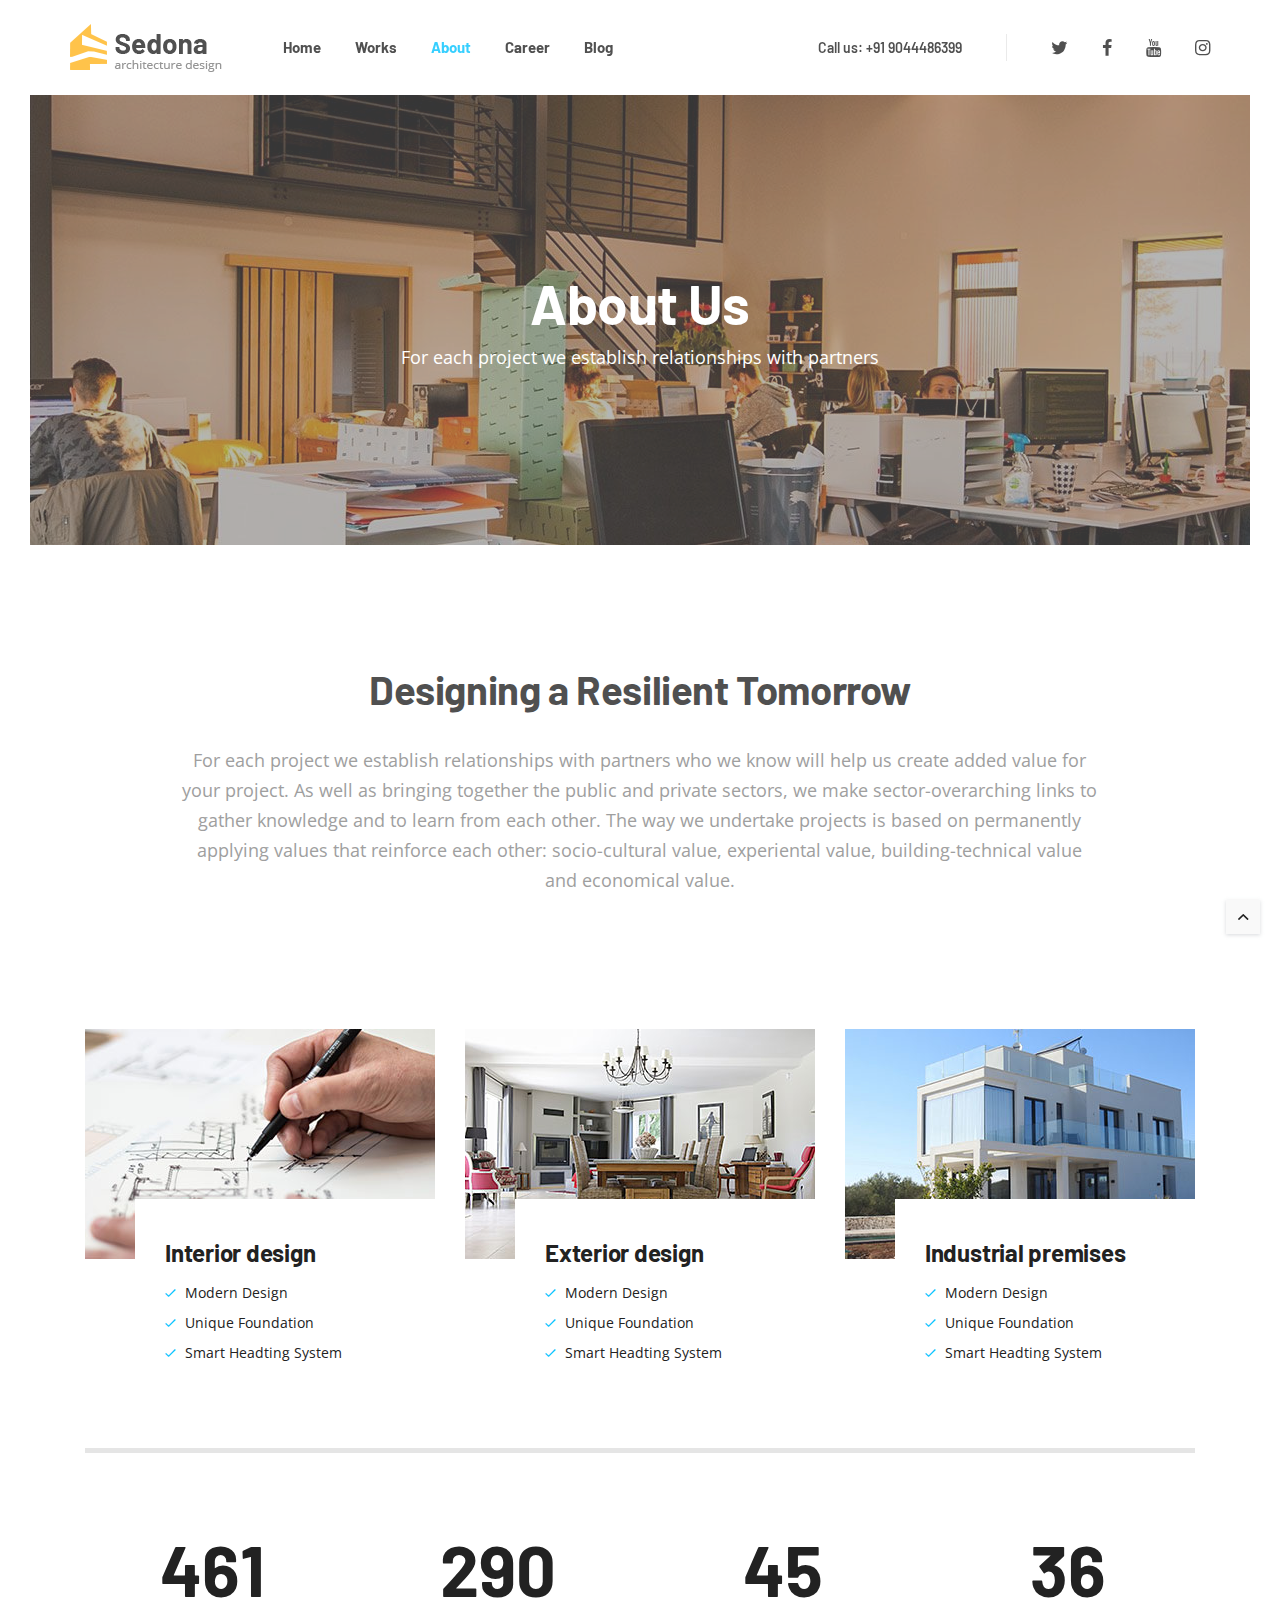
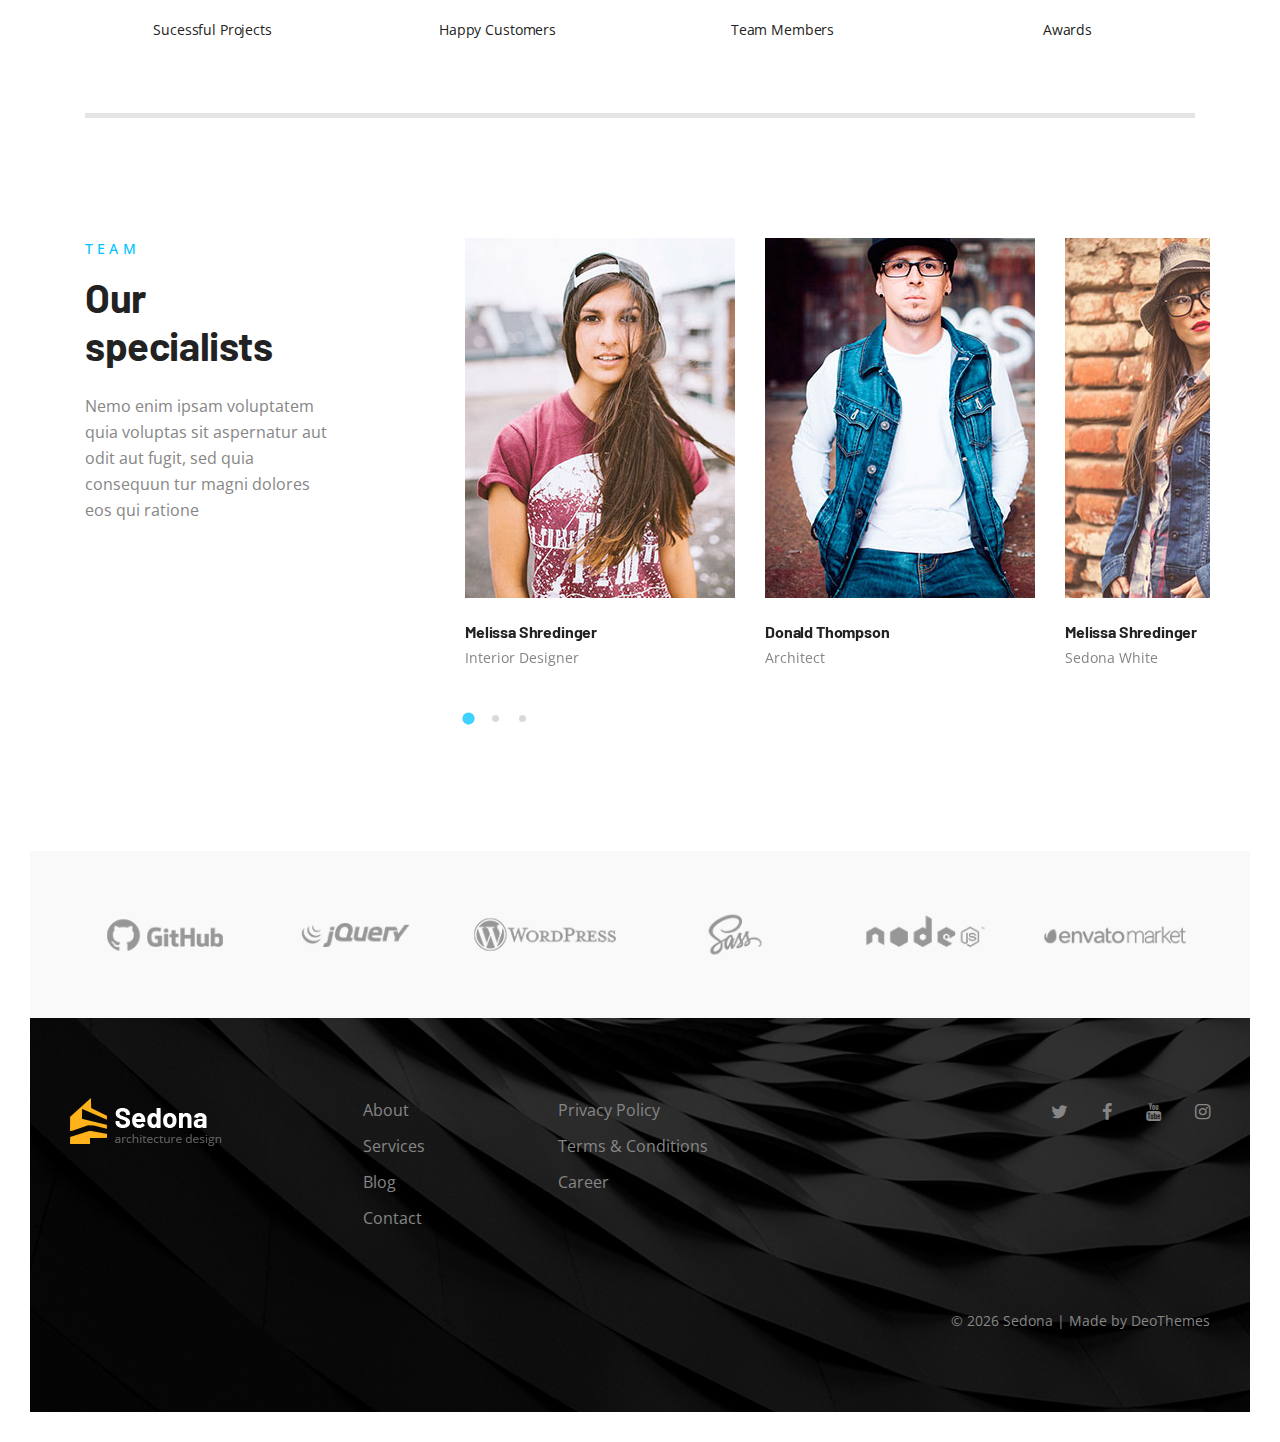
==== commit e00a3bdd: "revised navigation after discussion added sub menu in works and about" ====
--- a/about.html
+++ b/about.html
@@ -86,20 +86,42 @@
                 class="nav__wrap collapse navbar-collapse"
               >
                 <ul class="nav__menu">
-                  <li class="nav">
+                  <li class="nav__dropdown">
                     <a href="index.html" aria-haspopup="true">Home</a>
                   </li>
-                  <li class="nav active">
-                    <a href="./about.html" aria-haspopup="true">About</a>
+                  <li class="nav__dropdown">
+                    <a href="./portfolio.html" aria-haspopup="true">Works</a>
+                    <i
+                      class="ui-arrow-down nav__dropdown-trigger"
+                      role="button"
+                      aria-haspopup="true"
+                      aria-expanded="false"
+                    ></i>
+                    <ul class="nav__dropdown-menu">
+                      <li><a href="./portfolio.html">Portfolio</a></li>
+                      <li>
+                        <a href="./portfolio-gallery.html">Portfolio Gallery</a>
+                      </li>
+                    </ul>
                   </li>
-                  <li class="nav">
-                    <a href="./portfolio.html" aria-haspopup="true">Works</a>
+                  <li class="nav__dropdown active">
+                    <a href="index.html" aria-haspopup="true">About</a>
+                    <i
+                      class="ui-arrow-down nav__dropdown-trigger"
+                      role="button"
+                      aria-haspopup="true"
+                      aria-expanded="false"
+                    ></i>
+                    <ul class="nav__dropdown-menu">
+                      <li><a href="./about.html">The Firm</a></li>
+                      <li><a href="./services.html">What We Do</a></li>
+                    </ul>
                   </li>
-                  <li class="nav">
+                  <li class="nav__dropdown">
+                    <a href="./contact.html" aria-haspopup="true">Career</a>
+                  </li>
+                  <li class="nav__dropdown">
                     <a href="blog.html" aria-haspopup="true">Blog</a>
-                  </li>
-                  <li class="nav">
-                    <a href="./contact.html" aria-haspopup="true">Career</a>
                   </li>
                 </ul>
                 <!-- end menu -->
--- a/css/style.css
+++ b/css/style.css
@@ -21,97 +21,97 @@
 /*-------------------------------------------------------*/
 
 html {
-    font-size: 100%;
+  font-size: 100%;
 }
 
 .clearfix {
-    *zoom: 1;
+  *zoom: 1;
 }
 
 .clearfix:before,
 .clearfix:after {
-    display: table;
-    line-height: 0;
-    content: "";
+  display: table;
+  line-height: 0;
+  content: "";
 }
 
 .clearfix:after {
-    clear: both;
+  clear: both;
 }
 
 ::-moz-selection {
-    background-color: #fdf0b2;
+  background-color: #fdf0b2;
 }
 
 ::-webkit-selection {
-    background-color: #fdf0b2;
+  background-color: #fdf0b2;
 }
 
 ::selection {
-    background-color: #fdf0b2;
+  background-color: #fdf0b2;
 }
 
 :focus {
-    outline: none;
+  outline: none;
 }
 
 body {
-    margin: 0;
-    padding: 0;
-    font-family: "Open Sans", sans-serif;
-    font-size: 16px;
-    line-height: 1.5;
-    font-smoothing: antialiased;
-    -webkit-font-smoothing: antialiased;
-    -moz-font-smoothing: antialiased;
-    background: #fff;
-    outline: 0;
-    overflow-x: hidden;
-    overflow-y: auto;
-    color: #868686;
+  margin: 0;
+  padding: 0;
+  font-family: "Open Sans", sans-serif;
+  font-size: 16px;
+  line-height: 1.5;
+  font-smoothing: antialiased;
+  -webkit-font-smoothing: antialiased;
+  -moz-font-smoothing: antialiased;
+  background: #fff;
+  outline: 0;
+  overflow-x: hidden;
+  overflow-y: auto;
+  color: #868686;
 }
 
 body img {
-    border: none;
-    max-width: 100%;
-    -webkit-user-select: none;
-    -khtml-user-select: none;
-    -moz-user-select: none;
-    -o-user-select: none;
-    -ms-user-select: none;
-    user-select: none;
+  border: none;
+  max-width: 100%;
+  -webkit-user-select: none;
+  -khtml-user-select: none;
+  -moz-user-select: none;
+  -o-user-select: none;
+  -ms-user-select: none;
+  user-select: none;
 }
 
 a {
-    text-decoration: none;
-    color: #ffb31a;
-    -webkit-transition: color 0.1s ease-in-out;
-    -moz-transition: color 0.1s ease-in-out;
-    -ms-transition: color 0.1s ease-in-out;
-    -o-transition: color 0.1s ease-in-out;
-    transition: color 0.1s ease-in-out;
+  text-decoration: none;
+  color: #00c3ff;
+  -webkit-transition: color 0.1s ease-in-out;
+  -moz-transition: color 0.1s ease-in-out;
+  -ms-transition: color 0.1s ease-in-out;
+  -o-transition: color 0.1s ease-in-out;
+  transition: color 0.1s ease-in-out;
 }
 
 a:hover,
 a:focus {
-    text-decoration: none;
-    color: #222222;
+  text-decoration: none;
+  color: #222222;
 }
 
 p {
-    font-weight: 400;
-    line-height: 26px;
-    margin: 0 0 14px;
+  font-weight: 400;
+  line-height: 26px;
+  margin: 0 0 14px;
 }
 
 video {
-    height: 100%;
-    width: 100%;
+  height: 100%;
+  width: 100%;
 }
 
 hr {
-    margin: 0;
-    border-color: #e5e5e5;
+  margin: 0;
+  border-color: #e5e5e5;
 }
 
 /*-------------------------------------------------------*/
@@ -120,62 +120,62 @@
 /*-------------------------------------------------------*/
 
 .loader-mask {
-    position: fixed;
-    top: 0;
-    left: 0;
-    right: 0;
-    bottom: 0;
-    background-color: #fff;
-    z-index: 99999;
+  position: fixed;
+  top: 0;
+  left: 0;
+  right: 0;
+  bottom: 0;
+  background-color: #fff;
+  z-index: 99999;
 }
 
 .loader {
-    position: absolute;
-    left: 50%;
-    top: 50%;
-    font-size: 5px;
-    width: 5em;
-    height: 5em;
-    margin: -25px 0 0 -25px;
-    text-indent: -9999em;
-    border-top: 0.5em solid #ffb31a;
-    border-right: 0.5em solid rgba(245, 245, 245, 0.5);
-    border-bottom: 0.5em solid rgba(245, 245, 245, 0.5);
-    border-left: 0.5em solid rgba(245, 245, 245, 0.5);
-    -webkit-transform: translateZ(0);
-    -ms-transform: translateZ(0);
-    transform: translateZ(0);
-    -webkit-animation: load8 1.1s infinite linear;
-    animation: load8 1.1s infinite linear;
+  position: absolute;
+  left: 50%;
+  top: 50%;
+  font-size: 5px;
+  width: 5em;
+  height: 5em;
+  margin: -25px 0 0 -25px;
+  text-indent: -9999em;
+  border-top: 0.5em solid #00c3ff;
+  border-right: 0.5em solid rgba(245, 245, 245, 0.5);
+  border-bottom: 0.5em solid rgba(245, 245, 245, 0.5);
+  border-left: 0.5em solid rgba(245, 245, 245, 0.5);
+  -webkit-transform: translateZ(0);
+  -ms-transform: translateZ(0);
+  transform: translateZ(0);
+  -webkit-animation: load8 1.1s infinite linear;
+  animation: load8 1.1s infinite linear;
 }
 
 .loader,
 .loader:after {
-    border-radius: 50%;
-    width: 10em;
-    height: 10em;
+  border-radius: 50%;
+  width: 10em;
+  height: 10em;
 }
 
 @-webkit-keyframes load8 {
-    0% {
-        -webkit-transform: rotate(0deg);
-        transform: rotate(0deg);
-    }
-    100% {
-        -webkit-transform: rotate(360deg);
-        transform: rotate(360deg);
-    }
+  0% {
+    -webkit-transform: rotate(0deg);
+    transform: rotate(0deg);
+  }
+  100% {
+    -webkit-transform: rotate(360deg);
+    transform: rotate(360deg);
+  }
 }
 
 @keyframes load8 {
-    0% {
-        -webkit-transform: rotate(0deg);
-        transform: rotate(0deg);
-    }
-    100% {
-        -webkit-transform: rotate(360deg);
-        transform: rotate(360deg);
-    }
+  0% {
+    -webkit-transform: rotate(0deg);
+    transform: rotate(0deg);
+  }
+  100% {
+    -webkit-transform: rotate(360deg);
+    transform: rotate(360deg);
+  }
 }
 
 /*-------------------------------------------------------*/
@@ -189,82 +189,82 @@
 h4,
 h5,
 h6 {
-    font-family: "Barlow", sans-serif;
-    margin-top: 0;
-    margin-bottom: 10px;
-    color: #222222;
-    font-weight: 700;
-    line-height: 1.2;
-    letter-spacing: -0.01em;
+  font-family: "Barlow", sans-serif;
+  margin-top: 0;
+  margin-bottom: 10px;
+  color: #222222;
+  font-weight: 700;
+  line-height: 1.2;
+  letter-spacing: -0.01em;
 }
 
 h1,
 .h1 {
-    font-size: 55px;
+  font-size: 55px;
 }
 
 h2,
 .h2 {
-    font-size: 40px;
+  font-size: 40px;
 }
 
 h3,
 .h3 {
-    font-size: 34px;
+  font-size: 34px;
 }
 
 h4,
 .h4 {
-    font-size: 28px;
+  font-size: 28px;
 }
 
 h5,
 .h5 {
-    font-size: 24px;
+  font-size: 24px;
 }
 
 h6,
 .h6 {
-    font-size: 20px;
+  font-size: 20px;
 }
 
 @media only screen and (max-width: 767px) {
-    h1,
-    .h1 {
-        font-size: 40px;
-    }
-    h2,
-    .h2 {
-        font-size: 32px;
-    }
-    h3,
-    .h3 {
-        font-size: 26px;
-    }
-}
-
-h1>a,
-h2>a,
-h3>a,
-h4>a,
-h5>a,
-h6>a {
-    color: inherit;
-}
-
-h1>a:hover,
-h1>a:focus,
-h2>a:hover,
-h2>a:focus,
-h3>a:hover,
-h3>a:focus,
-h4>a:hover,
-h4>a:focus,
-h5>a:hover,
-h5>a:focus,
-h6>a:hover,
-h6>a:focus {
-    color: #ffb31a;
+  h1,
+  .h1 {
+    font-size: 40px;
+  }
+  h2,
+  .h2 {
+    font-size: 32px;
+  }
+  h3,
+  .h3 {
+    font-size: 26px;
+  }
+}
+
+h1 > a,
+h2 > a,
+h3 > a,
+h4 > a,
+h5 > a,
+h6 > a {
+  color: inherit;
+}
+
+h1 > a:hover,
+h1 > a:focus,
+h2 > a:hover,
+h2 > a:focus,
+h3 > a:hover,
+h3 > a:focus,
+h4 > a:hover,
+h4 > a:focus,
+h5 > a:hover,
+h5 > a:focus,
+h6 > a:hover,
+h6 > a:focus {
+  color: #00c3ff;
 }
 
 h1 small,
@@ -273,109 +273,109 @@
 h4 small,
 h5 small,
 h6 small {
-    color: #222222;
-    font-size: 85%;
+  color: #222222;
+  font-size: 85%;
 }
 
 .text-center {
+  text-align: center;
+}
+
+.text-right {
+  text-align: right;
+}
+
+.text-left {
+  text-align: left;
+}
+
+@media only screen and (max-width: 1199px) {
+  .text-lg-center {
     text-align: center;
-}
-
-.text-right {
-    text-align: right;
-}
-
-.text-left {
-    text-align: left;
-}
-
-@media only screen and (max-width: 1199px) {
-    .text-lg-center {
-        text-align: center;
-    }
+  }
 }
 
 @media only screen and (max-width: 991px) {
-    .text-md-center {
-        text-align: center;
-    }
+  .text-md-center {
+    text-align: center;
+  }
 }
 
 @media only screen and (max-width: 767px) {
-    .text-sm-center {
-        text-align: center;
-    }
+  .text-sm-center {
+    text-align: center;
+  }
 }
 
 @media only screen and (max-width: 575px) {
-    .text-xs-center {
-        text-align: center;
-    }
+  .text-xs-center {
+    text-align: center;
+  }
 }
 
 .section-headings p {
-    margin-bottom: 40px;
+  margin-bottom: 40px;
 }
 
 .title-row {
-    margin-bottom: 32px;
-    position: relative;
+  margin-bottom: 32px;
+  position: relative;
 }
 
 .title-row--boxed {
-    max-width: 560px;
-    margin-left: auto;
-    margin-right: auto;
-}
-
-.section-title+p {
-    margin-top: 24px;
+  max-width: 560px;
+  margin-left: auto;
+  margin-right: auto;
+}
+
+.section-title + p {
+  margin-top: 24px;
 }
 
 .subtitle {
-    font-size: 14px;
-    line-height: 1.56;
-    font-weight: 500;
-    text-transform: uppercase;
-    letter-spacing: 0.04em;
-    letter-spacing: 0.3em;
-    color: #ffb31a;
+  font-size: 14px;
+  line-height: 1.56;
+  font-weight: 500;
+  text-transform: uppercase;
+  letter-spacing: 0.04em;
+  letter-spacing: 0.3em;
+  color: #00c3ff;
 }
 
 .highlight {
-    color: #ffb31a;
+  color: #00c3ff;
 }
 
 blockquote {
-    text-align: center;
-    margin-bottom: 40px;
-    margin-top: 40px;
+  text-align: center;
+  margin-bottom: 40px;
+  margin-top: 40px;
 }
 
 blockquote p {
-    font-size: 28px;
-    line-height: 1.3;
-    font-style: italic;
-    margin-bottom: 0 !important;
-    position: relative;
-    color: #868686;
+  font-size: 28px;
+  line-height: 1.3;
+  font-style: italic;
+  margin-bottom: 0 !important;
+  position: relative;
+  color: #868686;
 }
 
 blockquote cite {
-    font-size: 15px;
-    font-weight: 400;
-    color: #9e9e9e;
+  font-size: 15px;
+  font-weight: 400;
+  color: #9e9e9e;
 }
 
 .lead {
-    font-size: 18px;
-    line-height: 30px;
+  font-size: 18px;
+  line-height: 30px;
 }
 
 address {
-    font-style: normal;
-    margin-bottom: 0;
-    line-height: 26px;
+  font-style: normal;
+  margin-bottom: 0;
+  line-height: 26px;
 }
 
 /*-------------------------------------------------------*/
@@ -384,128 +384,128 @@
 /*-------------------------------------------------------*/
 
 .section-wrap {
-    padding: 120px 0;
-    position: relative;
-    background-size: cover;
-    background-position: center;
+  padding: 120px 0;
+  position: relative;
+  background-size: cover;
+  background-position: center;
 }
 
 @media only screen and (max-width: 991px) {
-    .section-wrap {
-        padding: 80px 0;
-    }
+  .section-wrap {
+    padding: 80px 0;
+  }
 }
 
 @media only screen and (max-width: 767px) {
-    .section-wrap {
-        padding: 60px 0;
-    }
+  .section-wrap {
+    padding: 60px 0;
+  }
 }
 
 .section-wrap--pb-large {
-    padding-bottom: 180px;
+  padding-bottom: 180px;
 }
 
 @media only screen and (max-width: 767px) {
-    .section-wrap--pb-large {
-        padding-bottom: 60px;
-    }
+  .section-wrap--pb-large {
+    padding-bottom: 60px;
+  }
 }
 
 .container-semi-fluid {
-    padding: 0 50px;
+  padding: 0 50px;
 }
 
 @media only screen and (max-width: 767px) {
-    .container-semi-fluid {
-        padding: 0 20px;
-    }
+  .container-semi-fluid {
+    padding: 0 20px;
+  }
 }
 
 .main-container {
-    margin: auto;
+  margin: auto;
 }
 
 @media (min-width: 1060px) {
-    .content-wrapper--boxed {
-        padding: 0 30px 30px 30px;
-    }
+  .content-wrapper--boxed {
+    padding: 0 30px 30px 30px;
+  }
 }
 
 @media only screen and (min-width: 992px) {
-    .content-wrapper--boxed-lg {
-        padding: 0 70px;
-    }
+  .content-wrapper--boxed-lg {
+    padding: 0 70px;
+  }
 }
 
 /* Columns Gutters
 -------------------------------------------------------*/
 
 .row-16 {
-    margin: 0 -8px;
-}
-
-.row-16>[class*="col-"] {
-    padding: 0 8px;
+  margin: 0 -8px;
+}
+
+.row-16 > [class*="col-"] {
+  padding: 0 8px;
 }
 
 .row-20 {
-    margin: 0 -10px;
-}
-
-.row-20>[class*="col-"] {
-    padding: 0 10px;
+  margin: 0 -10px;
+}
+
+.row-20 > [class*="col-"] {
+  padding: 0 10px;
 }
 
 .row-30 {
-    margin: 0 -15px;
-}
-
-.row-30>[class*="col-"] {
-    padding: 0 15px;
+  margin: 0 -15px;
+}
+
+.row-30 > [class*="col-"] {
+  padding: 0 15px;
 }
 
 .row-60 {
-    margin: 0 -30px;
-}
-
-.row-60>[class*="col-"] {
-    padding: 0 30px;
+  margin: 0 -30px;
+}
+
+.row-60 > [class*="col-"] {
+  padding: 0 30px;
 }
 
 /* Flexbox
 -------------------------------------------------------*/
 
 .flex-parent {
-    display: -webkit-box;
-    display: -ms-flexbox;
-    display: -webkit-flex;
-    display: flex;
-    -webkit-flex-flow: row nowrap;
-    -ms-flex-flow: row nowrap;
-    -webkit-box-orient: horizontal;
-    -webkit-box-direction: normal;
-    flex-flow: row nowrap;
+  display: -webkit-box;
+  display: -ms-flexbox;
+  display: -webkit-flex;
+  display: flex;
+  -webkit-flex-flow: row nowrap;
+  -ms-flex-flow: row nowrap;
+  -webkit-box-orient: horizontal;
+  -webkit-box-direction: normal;
+  flex-flow: row nowrap;
 }
 
 .flex-child {
-    -webkit-box-flex: 1 0 0;
-    -webkit-flex: 1 0 0;
-    -ms-flex: 1 0 0;
-    flex: 1 0 0;
+  -webkit-box-flex: 1 0 0;
+  -webkit-flex: 1 0 0;
+  -ms-flex: 1 0 0;
+  flex: 1 0 0;
 }
 
 /* Columns With No Gutters
 -------------------------------------------------------*/
 
 .no-gutters {
-    margin-right: 0;
-    margin-left: 0;
-}
-
-.no-gutters>[class*="col-"] {
-    padding-right: 0;
-    padding-left: 0;
+  margin-right: 0;
+  margin-left: 0;
+}
+
+.no-gutters > [class*="col-"] {
+  padding-right: 0;
+  padding-left: 0;
 }
 
 /*-------------------------------------------------------*/
@@ -514,101 +514,101 @@
 /*-------------------------------------------------------*/
 
 .btn {
-    font-weight: 600;
-    font-family: "Barlow", sans-serif;
-    overflow: hidden;
-    display: inline-block;
-    text-decoration: none;
-    text-align: center;
-    border: 0;
-    border-radius: 0;
-    -webkit-transition: all 0.2s ease-in-out;
-    -moz-transition: all 0.2s ease-in-out;
-    -ms-transition: all 0.2s ease-in-out;
-    -o-transition: all 0.2s ease-in-out;
-    transition: all 0.2s ease-in-out;
-    color: #000;
-    background-color: #ffb31a;
-    -webkit-backface-visibility: hidden;
-    backface-visibility: hidden;
-    position: relative;
-    z-index: 1;
-    white-space: nowrap;
-    vertical-align: middle;
-    -ms-touch-action: manipulation;
-    touch-action: manipulation;
-    cursor: pointer;
-    -webkit-user-select: none;
-    -moz-user-select: none;
-    -ms-user-select: none;
-    user-select: none;
+  font-weight: 600;
+  font-family: "Barlow", sans-serif;
+  overflow: hidden;
+  display: inline-block;
+  text-decoration: none;
+  text-align: center;
+  border: 0;
+  border-radius: 0;
+  -webkit-transition: all 0.2s ease-in-out;
+  -moz-transition: all 0.2s ease-in-out;
+  -ms-transition: all 0.2s ease-in-out;
+  -o-transition: all 0.2s ease-in-out;
+  transition: all 0.2s ease-in-out;
+  color: #ffffff;
+  background-color: #00c3ff;
+  -webkit-backface-visibility: hidden;
+  backface-visibility: hidden;
+  position: relative;
+  z-index: 1;
+  white-space: nowrap;
+  vertical-align: middle;
+  -ms-touch-action: manipulation;
+  touch-action: manipulation;
+  cursor: pointer;
+  -webkit-user-select: none;
+  -moz-user-select: none;
+  -ms-user-select: none;
+  user-select: none;
 }
 
 .btn:hover {
-    color: #000;
-    border-color: transparent;
+  color: #000;
+  border-color: transparent;
 }
 
 .btn:focus {
-    outline: none;
-    color: #000;
+  outline: none;
+  color: #000;
 }
 
 .btn--lg,
 .btn--lg.btn--button {
-    font-size: 16px;
-    padding: 0 48px;
+  font-size: 16px;
+  padding: 0 48px;
 }
 
 .btn--lg span,
 .btn--lg.btn--button span {
-    line-height: 55px;
+  line-height: 55px;
 }
 
 .btn--lg.btn--button {
-    height: 55px;
+  height: 55px;
 }
 
 .btn--md,
 .btn--md.btn--button {
-    font-size: 15px;
-    padding: 0 24px;
+  font-size: 15px;
+  padding: 0 24px;
 }
 
 .btn--md span,
 .btn--md.btn--button span {
-    line-height: 46px;
+  line-height: 46px;
 }
 
 .btn--md.btn--button {
-    height: 46px;
+  height: 46px;
 }
 
 .btn--color {
-    background-color: #ffb31a;
+  background-color: #00c3ff;
 }
 
 .btn--color:hover {
-    opacity: .92;
+  opacity: 0.92;
 }
 
 .btn--dark {
-    background-color: #181818;
-    color: #fff;
+  background-color: #181818;
+  color: #fff;
 }
 
 .btn--white {
-    background-color: #fff;
-    color: #222222;
+  background-color: #fff;
+  color: #222222;
 }
 
 .btn--light {
-    background-color: #f9f9f9;
-    color: #222222;
+  background-color: #f9f9f9;
+  color: #222222;
 }
 
 .btn--wide {
-    width: 100%;
+  width: 100%;
 }
 
 .btn--dark:hover,
@@ -617,50 +617,50 @@
 .btn--white:focus,
 .btn--light:hover,
 .btn--light:focus {
-    background-color: #ffb31a;
-    border-color: transparent;
+  background-color: #00c3ff;
+  border-color: transparent;
 }
 
 .btn i {
-    font-size: 12px;
-    position: relative;
-    margin-left: 40px;
-    line-height: 1;
+  font-size: 12px;
+  position: relative;
+  margin-left: 40px;
+  line-height: 1;
 }
 
 .rounded,
 .rounded:before {
-    border-radius: 70px;
+  border-radius: 70px;
 }
 
 .section-buttons {
-    margin-bottom: 50px;
+  margin-bottom: 50px;
 }
 
 .section-buttons a {
-    margin-bottom: 10px;
+  margin-bottom: 10px;
 }
 
 /* Input Buttons
 -------------------------------------------------------*/
 
 .btn--button {
-    border: none;
-    margin-bottom: 0;
-    width: auto;
+  border: none;
+  margin-bottom: 0;
+  width: auto;
 }
 
 .btn--button:hover,
 .btn--button:focus {
-    background-color: #ffb31a;
+  background-color: #00c3ff;
 }
 
 .btn--button.btn--color {
-    color: #222222;
+  color: #ffffff;
 }
 
 .btn--button.btn--wide {
-    width: 100%;
+  width: 100%;
 }
 
 /*-------------------------------------------------------*/
@@ -671,102 +671,106 @@
 input,
 select,
 textarea {
-    height: 46px;
-    border-radius: 0;
-    border: 0;
-    border-bottom: 1px solid #e5e5e5;
-    background-color: transparent;
-    width: 100%;
-    margin-bottom: 24px;
-    padding: 0 12px;
-    -webkit-transition: border-color 0.3s ease-in-out, background-color 0.3s ease-in-out;
-    -moz-transition: border-color 0.3s ease-in-out, background-color 0.3s ease-in-out;
-    -ms-transition: border-color 0.3s ease-in-out, background-color 0.3s ease-in-out;
-    -o-transition: border-color 0.3s ease-in-out, background-color 0.3s ease-in-out;
-    transition: border-color 0.3s ease-in-out, background-color 0.3s ease-in-out;
+  height: 46px;
+  border-radius: 0;
+  border: 0;
+  border-bottom: 1px solid #e5e5e5;
+  background-color: transparent;
+  width: 100%;
+  margin-bottom: 24px;
+  padding: 0 12px;
+  -webkit-transition: border-color 0.3s ease-in-out,
+    background-color 0.3s ease-in-out;
+  -moz-transition: border-color 0.3s ease-in-out,
+    background-color 0.3s ease-in-out;
+  -ms-transition: border-color 0.3s ease-in-out,
+    background-color 0.3s ease-in-out;
+  -o-transition: border-color 0.3s ease-in-out,
+    background-color 0.3s ease-in-out;
+  transition: border-color 0.3s ease-in-out, background-color 0.3s ease-in-out;
 }
 
 textarea {
-    height: auto;
-    display: block;
-    padding: 8px 16px;
-    margin-bottom: 24px;
+  height: auto;
+  display: block;
+  padding: 8px 16px;
+  margin-bottom: 24px;
 }
 
 button,
 html input[type="button"],
 input[type="reset"],
 input[type="submit"] {
-    -webkit-appearance: button;
-    cursor: pointer;
-}
-
-input[type=search] {
-    -webkit-box-sizing: border-box;
-    -moz-box-sizing: border-box;
-    box-sizing: border-box;
+  -webkit-appearance: button;
+  cursor: pointer;
+}
+
+input[type="search"] {
+  -webkit-box-sizing: border-box;
+  -moz-box-sizing: border-box;
+  box-sizing: border-box;
 }
 
 input:focus,
 textarea:focus {
-    border-color: #ffb31a;
-    background-color: #fff;
-    outline: none;
-    -webkit-box-shadow: none;
-    box-shadow: none;
+  border-color: #00c3ff;
+  background-color: #fff;
+  outline: none;
+  -webkit-box-shadow: none;
+  box-shadow: none;
 }
 
 /* Change Color of Placeholders */
 
 input::-webkit-input-placeholder,
 textarea::-webkit-input-placeholder {
-    color: #868686;
+  color: #868686;
 }
 
 input:-moz-placeholder,
 textarea:-moz-placeholder {
-    color: #868686;
-    opacity: 1;
+  color: #868686;
+  opacity: 1;
 }
 
 input::-moz-placeholder,
 textarea::-moz-placeholder {
-    color: #868686;
-    opacity: 1;
+  color: #868686;
+  opacity: 1;
 }
 
 input:-ms-input-placeholder,
 textarea:-ms-input-placeholder {
-    color: #868686;
+  color: #868686;
 }
 
 select {
-    -webkit-appearance: none;
-    -moz-appearance: none;
-    appearance: none;
-    cursor: pointer;
-    padding-left: 12px;
-    background-image: url(../img/dropdown.png);
-    background-repeat: no-repeat;
-    background-position: 100% 50%;
-    font-family: "Barlow", sans-serif;
+  -webkit-appearance: none;
+  -moz-appearance: none;
+  appearance: none;
+  cursor: pointer;
+  padding-left: 12px;
+  background-image: url(../img/dropdown.png);
+  background-repeat: no-repeat;
+  background-position: 100% 50%;
+  font-family: "Barlow", sans-serif;
 }
 
 select::-ms-expand {
-    display: none;
+  display: none;
 }
 
 label {
-    color: #222222;
-    font-family: "Barlow", sans-serif;
-    font-size: 15px;
-    display: inline-block;
-    vertical-align: middle;
-    margin-bottom: 10px;
+  color: #222222;
+  font-family: "Barlow", sans-serif;
+  font-size: 15px;
+  display: inline-block;
+  vertical-align: middle;
+  margin-bottom: 10px;
 }
 
 .form-group {
-    position: relative;
+  position: relative;
 }
 
 /* Checkboxes & Radio Buttons
@@ -774,3545 +778,3545 @@
 
 input[type="checkbox"],
 input[type="radio"] {
-    width: 20px;
-    height: 20px;
-    margin: 4px 8px 0 0;
-    float: left;
-    text-align: center;
-    line-height: 18px;
-    border: 1px solid #e5e5e5;
-    -moz-appearance: none;
-    -webkit-appearance: none;
+  width: 20px;
+  height: 20px;
+  margin: 4px 8px 0 0;
+  float: left;
+  text-align: center;
+  line-height: 18px;
+  border: 1px solid #e5e5e5;
+  -moz-appearance: none;
+  -webkit-appearance: none;
 }
 
 input[type="checkbox"]:focus,
 input[type="radio"]:focus {
-    border-color: #e5e5e5;
-    background-color: #f9f9f9;
+  border-color: #e5e5e5;
+  background-color: #f9f9f9;
 }
 
 input[type="checkbox"]:checked:after {
-    content: '\f383';
-    font-family: 'ui-icons';
-}
-
-input[type="checkbox"]+label,
-input[type="radio"]+label {
-    cursor: pointer;
-    margin-bottom: 0;
-    position: relative;
-    line-height: 22px;
+  content: "\f383";
+  font-family: "ui-icons";
+}
+
+input[type="checkbox"] + label,
+input[type="radio"] + label {
+  cursor: pointer;
+  margin-bottom: 0;
+  position: relative;
+  line-height: 22px;
 }
 
 input[type="radio"] {
-    border-radius: 50%;
-    line-height: 1;
+  border-radius: 50%;
+  line-height: 1;
 }
 
 input[type="radio"]:checked:after {
-    content: '';
-    width: 8px;
-    height: 8px;
-    position: relative;
-    top: -1px;
-    border-radius: 50%;
-    display: inline-block;
-    background-color: #181818;
+  content: "";
+  width: 8px;
+  height: 8px;
+  position: relative;
+  top: -1px;
+  border-radius: 50%;
+  display: inline-block;
+  background-color: #181818;
 }
 
 .radio,
 .checkbox {
+  padding-left: 0;
+}
+
+.radio > li,
+.checkbox > li {
+  padding: 7px 0;
+  list-style: none;
+}
+
+#contact-form .message {
+  height: 50px;
+  width: 100%;
+  font-size: 13px;
+  line-height: 50px;
+  text-align: center;
+  float: none;
+  margin-top: 20px;
+  display: none;
+  color: #fff;
+}
+
+#contact-form .message.error {
+  background-color: #f44336;
+}
+
+#contact-form .message.success {
+  background-color: #4caf50;
+}
+
+/*-------------------------------------------------------*/
+
+/* Material Inputs
+/*-------------------------------------------------------*/
+
+.material__form-group {
+  margin-bottom: 40px;
+}
+
+.material__form-group--active > label {
+  top: -20px;
+  font-size: 14px;
+  color: #00c3ff;
+}
+
+.material__label {
+  position: absolute;
+  font-weight: 500;
+  font-size: 15px;
+  top: 12px;
+  left: 0;
+  pointer-events: none;
+  -webkit-transition: all 0.2s ease-in-out;
+  -moz-transition: all 0.2s ease-in-out;
+  -ms-transition: all 0.2s ease-in-out;
+  -o-transition: all 0.2s ease-in-out;
+  transition: all 0.2s ease-in-out;
+}
+
+.material__input {
+  padding: 0;
+  margin-bottom: 0;
+  font-size: 15px;
+  font-weight: 500;
+  background-color: transparent;
+  border: 0;
+  border-radius: 0;
+  border-bottom: 1px solid #e5e5e5;
+}
+
+.material__input:focus {
+  background-color: transparent;
+}
+
+.material__input:focus ~ .material__underline {
+  width: 100%;
+}
+
+.material__input:focus ~ label {
+  top: -20px;
+  font-size: 14px;
+  color: #00c3ff;
+}
+
+.material__underline {
+  position: relative;
+  display: block;
+  height: 2px;
+  width: 0;
+  bottom: 0;
+  position: absolute;
+  background: #00c3ff;
+  -webkit-transition: 0.2s ease all;
+  -moz-transition: 0.2s ease all;
+  -ms-transition: 0.2s ease all;
+  -o-transition: 0.2s ease all;
+  transition: 0.2s ease all;
+}
+
+textarea.material__input {
+  padding-top: 12px;
+}
+
+/*-------------------------------------------------------*/
+
+/* Sliders
+/*-------------------------------------------------------*/
+
+/**
+ * Owl Carousel v2.3.4
+ * Copyright 2013-2018 David Deutsch
+ * Licensed under: SEE LICENSE IN https://github.com/OwlCarousel2/OwlCarousel2/blob/master/LICENSE
+ */
+
+.owl-carousel,
+.owl-carousel .owl-item {
+  -webkit-tap-highlight-color: transparent;
+  position: relative;
+}
+
+.owl-carousel {
+  display: none;
+  width: 100%;
+  z-index: 1;
+}
+
+.owl-carousel .owl-stage {
+  position: relative;
+  -ms-touch-action: pan-Y;
+  touch-action: manipulation;
+  -moz-backface-visibility: hidden;
+}
+
+.owl-carousel .owl-stage:after {
+  content: ".";
+  display: block;
+  clear: both;
+  visibility: hidden;
+  line-height: 0;
+  height: 0;
+}
+
+.owl-carousel .owl-stage-outer {
+  position: relative;
+  overflow: hidden;
+  -webkit-transform: translate3d(0, 0, 0);
+}
+
+.owl-carousel .owl-item,
+.owl-carousel .owl-wrapper {
+  -webkit-backface-visibility: hidden;
+  -moz-backface-visibility: hidden;
+  -ms-backface-visibility: hidden;
+  -webkit-transform: translate3d(0, 0, 0);
+  -moz-transform: translate3d(0, 0, 0);
+  -ms-transform: translate3d(0, 0, 0);
+}
+
+.owl-carousel .owl-item {
+  min-height: 1px;
+  float: left;
+  -webkit-backface-visibility: hidden;
+  -webkit-touch-callout: none;
+}
+
+.owl-carousel .owl-item img {
+  display: block;
+  width: 100%;
+}
+
+.owl-carousel .owl-dots.disabled,
+.owl-carousel .owl-nav.disabled {
+  display: none;
+}
+
+.no-js .owl-carousel,
+.owl-carousel.owl-loaded {
+  display: block;
+}
+
+.owl-carousel .owl-dot,
+.owl-carousel .owl-nav .owl-next,
+.owl-carousel .owl-nav .owl-prev {
+  cursor: pointer;
+  -webkit-user-select: none;
+  -khtml-user-select: none;
+  -moz-user-select: none;
+  -ms-user-select: none;
+  user-select: none;
+}
+
+.owl-carousel.owl-loading {
+  opacity: 0;
+  display: block;
+}
+
+.owl-carousel.owl-hidden {
+  opacity: 0;
+}
+
+.owl-carousel.owl-refresh .owl-item {
+  visibility: hidden;
+}
+
+.owl-carousel.owl-drag .owl-item {
+  -ms-touch-action: pan-y;
+  touch-action: pan-y;
+  -webkit-user-select: none;
+  -moz-user-select: none;
+  -ms-user-select: none;
+  user-select: none;
+}
+
+.owl-carousel.owl-grab {
+  cursor: move;
+  cursor: -webkit-grab;
+  cursor: grab;
+}
+
+.owl-carousel.owl-rtl {
+  direction: rtl;
+}
+
+.owl-carousel.owl-rtl .owl-item {
+  float: right;
+}
+
+.owl-carousel .animated {
+  -webkit-animation-duration: 1s;
+  animation-duration: 1s;
+  -webkit-animation-fill-mode: both;
+  animation-fill-mode: both;
+}
+
+.owl-carousel .owl-animated-in {
+  z-index: 0;
+}
+
+.owl-carousel .owl-animated-out {
+  z-index: 1;
+}
+
+.owl-carousel .fadeOut {
+  -webkit-animation-name: fadeOut;
+  animation-name: fadeOut;
+}
+
+@-webkit-keyframes fadeOut {
+  0% {
+    opacity: 1;
+  }
+  100% {
+    opacity: 0;
+  }
+}
+
+@keyframes fadeOut {
+  0% {
+    opacity: 1;
+  }
+  100% {
+    opacity: 0;
+  }
+}
+
+.owl-height {
+  -webkit-transition: height 0.5s ease-in-out;
+  -o-transition: height 0.5s ease-in-out;
+  transition: height 0.5s ease-in-out;
+}
+
+.owl-carousel .owl-item .owl-lazy {
+  opacity: 0;
+  -webkit-transition: opacity 0.4s ease;
+  -o-transition: opacity 0.4s ease;
+  transition: opacity 0.4s ease;
+}
+
+.owl-carousel .owl-item .owl-lazy:not([src]),
+.owl-carousel .owl-item .owl-lazy[src^=""] {
+  max-height: 0;
+}
+
+.owl-carousel .owl-item img.owl-lazy {
+  -webkit-transform-style: preserve-3d;
+  transform-style: preserve-3d;
+}
+
+.owl-carousel .owl-video-wrapper {
+  position: relative;
+  height: 100%;
+  background: #000;
+}
+
+.owl-carousel .owl-video-play-icon {
+  position: absolute;
+  height: 80px;
+  width: 80px;
+  left: 50%;
+  top: 50%;
+  margin-left: -40px;
+  margin-top: -40px;
+  background: url(owl.video.play.png) no-repeat;
+  cursor: pointer;
+  z-index: 1;
+  -webkit-backface-visibility: hidden;
+  -webkit-transition: -webkit-transform 0.1s ease;
+  transition: -webkit-transform 0.1s ease;
+  -o-transition: transform 0.1s ease;
+  transition: transform 0.1s ease;
+  transition: transform 0.1s ease, -webkit-transform 0.1s ease;
+}
+
+.owl-carousel .owl-video-play-icon:hover {
+  -ms-transform: scale(1.3, 1.3);
+  -webkit-transform: scale(1.3, 1.3);
+  transform: scale(1.3, 1.3);
+}
+
+.owl-carousel .owl-video-playing .owl-video-play-icon,
+.owl-carousel .owl-video-playing .owl-video-tn {
+  display: none;
+}
+
+.owl-carousel .owl-video-tn {
+  opacity: 0;
+  height: 100%;
+  background-position: center center;
+  background-repeat: no-repeat;
+  background-size: contain;
+  -webkit-transition: opacity 0.4s ease;
+  -o-transition: opacity 0.4s ease;
+  transition: opacity 0.4s ease;
+}
+
+.owl-carousel .owl-video-frame {
+  position: relative;
+  z-index: 1;
+  height: 100%;
+  width: 100%;
+}
+
+.owl-prev,
+.owl-next {
+  display: block;
+  overflow: hidden;
+  position: absolute;
+  top: 50%;
+  margin-top: -24px;
+  background-color: transparent;
+  text-align: center;
+  line-height: 34px;
+  z-index: 10;
+  width: 22px;
+  height: 40px;
+  font-size: 22px;
+  color: #fff !important;
+  opacity: 0;
+  border: 0;
+  padding: 0;
+  -webkit-transition: all 0.2s ease-in-out;
+  -moz-transition: all 0.2s ease-in-out;
+  -ms-transition: all 0.2s ease-in-out;
+  -o-transition: all 0.2s ease-in-out;
+  transition: all 0.2s ease-in-out;
+}
+
+.owl-prev:hover,
+.owl-next:hover {
+  opacity: 0.92;
+  border-color: transparent;
+}
+
+.owl-prev {
+  left: 10px;
+}
+
+.owl-next {
+  right: 10px;
+}
+
+.owl-carousel:hover .owl-prev,
+.owl-carousel:hover .owl-next {
+  opacity: 1;
+}
+
+.owl-carousel--dark-arrows .owl-prev,
+.owl-carousel--dark-arrows .owl-next {
+  color: #868686;
+}
+
+.owl-carousel--visible-arrows .owl-prev,
+.owl-carousel--visible-arrows .owl-next {
+  opacity: 1;
+}
+
+.owl-carousel--visible-arrows .owl-prev,
+.owl-carousel--visible-arrows:hover .owl-prev {
+  left: -60px;
+}
+
+.owl-carousel--visible-arrows .owl-next,
+.owl-carousel--visible-arrows:hover .owl-next {
+  right: -60px;
+}
+
+.owl-carousel--arrows-outside .owl-prev,
+.owl-carousel--arrows-outside .owl-next {
+  opacity: 1;
+  top: -60px;
+}
+
+.owl-carousel--arrows-outside .owl-prev {
+  right: 36px;
+  left: auto;
+}
+
+.owl-carousel--arrows-outside .owl-next {
+  right: 0;
+}
+
+.owl-dots {
+  text-align: center;
+  -webkit-tap-highlight-color: transparent;
+  margin-top: 30px;
+}
+
+.owl-dot {
+  display: inline-block;
+  zoom: 1;
+  *display: inline;
+}
+
+.owl-dot span {
+  width: 8px;
+  height: 8px;
+  border-radius: 50%;
+  margin: 3px;
+  background: #fff;
+  opacity: 0.4;
+  display: block;
+  -webkit-backface-visibility: visible;
+  -webkit-transition: all 200ms ease;
+  -o-transition: all 200ms ease;
+  transition: all 200ms ease;
+}
+
+.owl-dot.active span,
+.owl-dot:hover span {
+  opacity: 1;
+  background-color: #00c3ff;
+}
+
+.owl-carousel--dots-inside .owl-dots {
+  position: absolute;
+  bottom: 20px;
+  margin-top: 0;
+  width: 100%;
+}
+
+.owl-custom-nav {
+  margin-top: 24px;
+}
+
+.owl-custom-nav__btn {
+  text-transform: uppercase;
+  font-size: 10px;
+  border-radius: 5px;
+  border: 1px solid #e5e5e5;
+  padding: 0 5px;
+  line-height: 26px;
+  background-color: transparent;
+}
+
+.owl-custom-nav__btn:hover {
+  background-color: #00c3ff;
+  color: #fff;
+  border-color: transparent;
+}
+
+.owl-custom-nav__btn:focus {
+  outline: none;
+}
+
+.owl-custom-nav__btn i {
+  font-size: 8px;
+  margin: 0 3px;
+  position: relative;
+  top: -1px;
+}
+
+/* Slick Slider */
+
+.slick-list,
+.slick-slider,
+.slick-track {
+  position: relative;
+  display: block;
+}
+
+.slick-loading .slick-slide,
+.slick-loading .slick-track {
+  visibility: hidden;
+}
+
+.slick-dots li button:before,
+.slick-next:before,
+.slick-prev:before {
+  -webkit-font-smoothing: antialiased;
+  -moz-osx-font-smoothing: grayscale;
+}
+
+.slick-slider {
+  -webkit-box-sizing: border-box;
+  box-sizing: border-box;
+  -webkit-user-select: none;
+  -moz-user-select: none;
+  -ms-user-select: none;
+  user-select: none;
+  -webkit-touch-callout: none;
+  -khtml-user-select: none;
+  -ms-touch-action: pan-y;
+  touch-action: pan-y;
+  -webkit-tap-highlight-color: transparent;
+}
+
+.slick-list {
+  overflow: hidden;
+  margin: 0;
+  padding: 0;
+}
+
+.slick-list:focus {
+  outline: 0;
+}
+
+.slick-list.dragging {
+  cursor: pointer;
+  cursor: hand;
+}
+
+.slick-slider .slick-list,
+.slick-slider .slick-track {
+  -webkit-transform: translate3d(0, 0, 0);
+  -moz-transform: translate3d(0, 0, 0);
+  -ms-transform: translate3d(0, 0, 0);
+  -o-transform: translate3d(0, 0, 0);
+  transform: translate3d(0, 0, 0);
+}
+
+.slick-track {
+  top: 0;
+  left: 0;
+  margin-left: auto;
+  margin-right: auto;
+}
+
+.slick-track:after,
+.slick-track:before {
+  display: table;
+  content: "";
+}
+
+.slick-track:after {
+  clear: both;
+}
+
+.slick-slide {
+  display: none;
+  float: left;
+  height: 100%;
+  min-height: 1px;
+}
+
+[dir="rtl"] .slick-slide {
+  float: right;
+}
+
+.slick-slide img {
+  display: block;
+}
+
+.slick-slide.slick-loading img {
+  display: none;
+}
+
+.slick-slide.dragging img {
+  pointer-events: none;
+}
+
+.slick-initialized .slick-slide {
+  display: block;
+}
+
+.slick-vertical .slick-slide {
+  display: block;
+  height: auto;
+  border: 1px solid transparent;
+}
+
+.slick-arrow.slick-hidden {
+  display: none;
+}
+
+.slick-dots,
+.slick-next,
+.slick-prev {
+  position: absolute;
+  display: block;
+  padding: 0;
+}
+
+.slick-loading .slick-list {
+  background: url(slick/ajax-loader.gif) center center no-repeat #fff;
+}
+
+.slick-next,
+.slick-prev {
+  font-size: 0;
+  line-height: 0;
+  top: 50%;
+  width: 20px;
+  height: 20px;
+  -webkit-transform: translate(0, -50%);
+  -ms-transform: translate(0, -50%);
+  transform: translate(0, -50%);
+  cursor: pointer;
+  color: transparent;
+  border: none;
+  outline: 0;
+  background: 0 0;
+}
+
+.slick-next:focus,
+.slick-next:hover,
+.slick-prev:focus,
+.slick-prev:hover {
+  color: transparent;
+  outline: 0;
+  background: 0 0;
+}
+
+.slick-next:focus:before,
+.slick-next:hover:before,
+.slick-prev:focus:before,
+.slick-prev:hover:before {
+  opacity: 1;
+}
+
+.slick-next.slick-disabled:before,
+.slick-prev.slick-disabled:before {
+  opacity: 0.25;
+}
+
+.slick-next:before,
+.slick-prev:before {
+  font-family: ui-icons;
+  font-size: 20px;
+  line-height: 1;
+  opacity: 0.75;
+  color: #fff;
+}
+
+.slick-prev {
+  left: -15px;
+}
+
+[dir="rtl"] .slick-prev {
+  right: -15px;
+  left: auto;
+}
+
+.slick-prev:before {
+  content: "←";
+}
+
+.slick-next:before,
+[dir="rtl"] .slick-prev:before {
+  content: "→";
+}
+
+.slick-next {
+  right: -15px;
+}
+
+[dir="rtl"] .slick-next {
+  right: auto;
+  left: -25px;
+}
+
+[dir="rtl"] .slick-next:before {
+  content: "←";
+}
+
+.slick-dotted.slick-slider {
+  margin-bottom: 30px;
+}
+
+.slick-dots {
+  bottom: -25px;
+  width: 100%;
+  margin: 0;
+  list-style: none;
+  text-align: center;
+}
+
+.slick-dots li {
+  position: relative;
+  display: inline-block;
+  width: 20px;
+  height: 20px;
+  margin: 0 5px;
+  padding: 0;
+  cursor: pointer;
+}
+
+.slick-dots li button {
+  font-size: 0;
+  line-height: 0;
+  display: block;
+  width: 20px;
+  height: 20px;
+  padding: 5px;
+  cursor: pointer;
+  color: transparent;
+  border: 0;
+  outline: 0;
+  background: 0 0;
+}
+
+.slick-dots li button:focus,
+.slick-dots li button:hover {
+  outline: 0;
+}
+
+.slick-dots li button:focus:before,
+.slick-dots li button:hover:before {
+  opacity: 1;
+}
+
+.slick-dots li button:before {
+  font-size: 6px;
+  line-height: 20px;
+  position: absolute;
+  top: 0;
+  left: 0;
+  width: 20px;
+  height: 20px;
+  content: "";
+  text-align: center;
+  opacity: 0.25;
+  background-color: #000;
+}
+
+.slick-dots li.slick-active button:before {
+  opacity: 0.75;
+  color: #000;
+}
+
+.slick-dots li {
+  width: 7px;
+  height: 7px;
+  margin: 0 10px;
+  -webkit-transition: all 0.2s ease-in-out;
+  -moz-transition: all 0.2s ease-in-out;
+  -ms-transition: all 0.2s ease-in-out;
+  -o-transition: all 0.2s ease-in-out;
+  transition: all 0.2s ease-in-out;
+}
+
+.slick-dots li button {
+  width: 100%;
+  height: 100%;
+}
+
+.slick-dots li button:before {
+  border-radius: 50%;
+  width: 100%;
+  height: 100%;
+  opacity: 0.15;
+}
+
+.slick-dots .slick-active {
+  -webkit-transform: scale(1.75);
+  -moz-transform: scale(1.75);
+  -ms-transform: scale(1.75);
+  -o-transform: scale(1.75);
+  transform: scale(1.75);
+}
+
+.slick-dots .slick-active button:before {
+  background-color: #00c3ff;
+}
+
+.slick-prev:before {
+  content: "\e875";
+}
+
+.slick-next:before {
+  content: "\e876";
+}
+
+/*-------------------------------------------------------*/
+
+/* Icon Font
+/*-------------------------------------------------------*/
+
+[class^="ui-"]:before,
+[class*=" ui-"]:before {
+  width: auto;
+  margin-right: 0;
+  margin-left: 0;
+  line-height: normal;
+}
+
+.container-icons .fs1 {
+  text-align: center;
+  margin-bottom: 40px;
+  width: 20%;
+}
+
+@media only screen and (max-width: 1199px) {
+  .container-icons .fs1 {
+    width: 25%;
+  }
+}
+
+@media only screen and (max-width: 991px) {
+  .container-icons .fs1 {
+    width: 33.333%;
+  }
+}
+
+@media only screen and (max-width: 767px) {
+  .container-icons .fs1 {
+    width: 50%;
+  }
+}
+
+.container-icons .pbs span:first-child {
+  font-size: 50px;
+  display: block;
+  margin-bottom: 18px;
+}
+
+/*-------------------------------------------------------*/
+
+/* Card
+/*-------------------------------------------------------*/
+
+.card {
+  display: -webkit-box;
+  display: -ms-flexbox;
+  display: -webkit-flex;
+  display: flex;
+  -webkit-box-flex: 1;
+  -ms-flex: 1 0 0%;
+  flex: 1 0 0%;
+  -webkit-box-orient: vertical;
+  -webkit-box-direction: normal;
+  -ms-flex-direction: column;
+  flex-direction: column;
+  background-color: #fff;
+  border-radius: 5px;
+  overflow: hidden;
+}
+
+.card-row > div {
+  margin-bottom: 48px;
+}
+
+.card-row .card {
+  height: 100%;
+  margin-bottom: 0;
+}
+
+.card__img-holder {
+  margin-right: 0 !important;
+  margin-bottom: 0 !important;
+}
+
+.card__body {
+  background-color: #fff;
+  padding: 40px;
+  -webkit-box-flex: 1;
+  -ms-flex: 1 1 auto;
+  flex: 1 1 auto;
+}
+
+.card--small .card__body {
+  padding: 24px 16px;
+}
+
+.card--small .entry__title {
+  font-size: 16px;
+  margin-bottom: 0;
+}
+
+/*-------------------------------------------------------*/
+
+/* Magnific Pupop
+/*-------------------------------------------------------*/
+
+.mfp-bg,
+.mfp-wrap {
+  position: fixed;
+  left: 0;
+  top: 0;
+}
+
+.mfp-bg,
+.mfp-container,
+.mfp-wrap {
+  height: 100%;
+  width: 100%;
+}
+
+.mfp-arrow:after,
+.mfp-arrow:before,
+.mfp-container:before,
+.mfp-figure:after {
+  content: "";
+}
+
+.mfp-bg {
+  z-index: 1042;
+  overflow: hidden;
+  background: #0b0b0b;
+  opacity: 0.8;
+}
+
+.mfp-wrap {
+  z-index: 1043;
+  outline: 0 !important;
+  -webkit-backface-visibility: hidden;
+}
+
+.mfp-container {
+  text-align: center;
+  position: absolute;
+  left: 0;
+  top: 0;
+  padding: 0 8px;
+  -webkit-box-sizing: border-box;
+  box-sizing: border-box;
+}
+
+.mfp-container:before {
+  display: inline-block;
+  height: 100%;
+  vertical-align: middle;
+}
+
+.mfp-align-top .mfp-container:before {
+  display: none;
+}
+
+.mfp-content {
+  position: relative;
+  display: inline-block;
+  vertical-align: middle;
+  margin: 0 auto;
+  text-align: left;
+  z-index: 1045;
+}
+
+.mfp-ajax-holder .mfp-content,
+.mfp-inline-holder .mfp-content {
+  width: 100%;
+  cursor: auto;
+}
+
+.mfp-ajax-cur {
+  cursor: progress;
+}
+
+.mfp-zoom-out-cur,
+.mfp-zoom-out-cur .mfp-image-holder .mfp-close {
+  cursor: -moz-zoom-out;
+  cursor: -webkit-zoom-out;
+  cursor: zoom-out;
+}
+
+.mfp-zoom {
+  cursor: pointer;
+  cursor: -webkit-zoom-in;
+  cursor: -moz-zoom-in;
+  cursor: zoom-in;
+}
+
+.mfp-auto-cursor .mfp-content {
+  cursor: auto;
+}
+
+.mfp-arrow,
+.mfp-close,
+.mfp-counter,
+.mfp-preloader {
+  -webkit-user-select: none;
+  -moz-user-select: none;
+  -ms-user-select: none;
+  user-select: none;
+}
+
+.mfp-loading.mfp-figure {
+  display: none;
+}
+
+.mfp-hide {
+  display: none !important;
+}
+
+.mfp-preloader {
+  color: #ccc;
+  position: absolute;
+  top: 50%;
+  width: auto;
+  text-align: center;
+  margin-top: -0.8em;
+  left: 8px;
+  right: 8px;
+  z-index: 1044;
+}
+
+.mfp-preloader a {
+  color: #ccc;
+}
+
+.mfp-close,
+.mfp-preloader a:hover {
+  color: #fff;
+}
+
+.mfp-s-error .mfp-content,
+.mfp-s-ready .mfp-preloader {
+  display: none;
+}
+
+button.mfp-arrow,
+button.mfp-close {
+  overflow: visible;
+  cursor: pointer;
+  border: 0;
+  -webkit-appearance: none;
+  display: block;
+  outline: 0;
+  padding: 0;
+  z-index: 1046;
+  -webkit-box-shadow: none;
+  box-shadow: none;
+  -ms-touch-action: manipulation;
+  touch-action: manipulation;
+}
+
+.mfp-figure:after,
+.mfp-iframe-scaler iframe {
+  -webkit-box-shadow: 0 0 8px rgba(0, 0, 0, 0.6);
+  box-shadow: 0 0 8px rgba(0, 0, 0, 0.6);
+  position: absolute;
+  left: 0;
+}
+
+button::-moz-focus-inner {
+  padding: 0;
+  border: 0;
+}
+
+.mfp-close {
+  width: 44px;
+  height: 44px;
+  line-height: 44px;
+  position: absolute;
+  right: 0;
+  top: 0;
+  text-decoration: none;
+  text-align: center;
+  opacity: 0.65;
+  padding: 0 0 18px 10px;
+  font-style: normal;
+  font-size: 28px;
+  font-family: Arial, Baskerville, monospace;
+}
+
+.mfp-close:focus,
+.mfp-close:hover {
+  opacity: 1;
+}
+
+.mfp-close:active {
+  top: 1px;
+}
+
+.mfp-close-btn-in .mfp-close {
+  color: #333;
+}
+
+.mfp-iframe-holder .mfp-close,
+.mfp-image-holder .mfp-close {
+  color: #fff;
+  right: -6px;
+  text-align: right;
+  padding-right: 6px;
+  width: 100%;
+}
+
+.mfp-counter {
+  position: absolute;
+  top: 0;
+  right: 0;
+  color: #ccc;
+  font-size: 12px;
+  line-height: 18px;
+  white-space: nowrap;
+}
+
+.mfp-figure,
+img.mfp-img {
+  line-height: 0;
+}
+
+.mfp-arrow {
+  position: absolute;
+  opacity: 0.65;
+  margin: -55px 0 0;
+  top: 50%;
+  padding: 0;
+  width: 90px;
+  height: 110px;
+  -webkit-tap-highlight-color: transparent;
+}
+
+.mfp-arrow:active {
+  margin-top: -54px;
+}
+
+.mfp-arrow:focus,
+.mfp-arrow:hover {
+  opacity: 1;
+}
+
+.mfp-arrow:after,
+.mfp-arrow:before {
+  display: block;
+  width: 0;
+  height: 0;
+  position: absolute;
+  left: 0;
+  top: 0;
+  margin-top: 35px;
+  margin-left: 35px;
+  border: inset transparent;
+}
+
+.mfp-arrow:after {
+  border-top-width: 13px;
+  border-bottom-width: 13px;
+  top: 8px;
+}
+
+.mfp-arrow:before {
+  border-top-width: 21px;
+  border-bottom-width: 21px;
+  opacity: 0.7;
+}
+
+.mfp-arrow-left {
+  left: 0;
+}
+
+.mfp-arrow-left:after {
+  border-right: 17px solid #fff;
+  margin-left: 31px;
+}
+
+.mfp-arrow-left:before {
+  margin-left: 25px;
+  border-right: 27px solid #3f3f3f;
+}
+
+.mfp-arrow-right {
+  right: 0;
+}
+
+.mfp-arrow-right:after {
+  border-left: 17px solid #fff;
+  margin-left: 39px;
+}
+
+.mfp-arrow-right:before {
+  border-left: 27px solid #3f3f3f;
+}
+
+.mfp-iframe-holder {
+  padding-top: 40px;
+  padding-bottom: 40px;
+}
+
+.mfp-iframe-holder .mfp-content {
+  line-height: 0;
+  width: 100%;
+  max-width: 900px;
+}
+
+.mfp-image-holder .mfp-content,
+img.mfp-img {
+  max-width: 100%;
+}
+
+.mfp-iframe-holder .mfp-close {
+  top: -40px;
+}
+
+.mfp-iframe-scaler {
+  width: 100%;
+  height: 0;
+  overflow: hidden;
+  padding-top: 56.25%;
+}
+
+.mfp-iframe-scaler iframe {
+  display: block;
+  top: 0;
+  width: 100%;
+  height: 100%;
+  background: #000;
+}
+
+.mfp-figure:after,
+img.mfp-img {
+  width: auto;
+  height: auto;
+  display: block;
+}
+
+img.mfp-img {
+  -webkit-box-sizing: border-box;
+  box-sizing: border-box;
+  padding: 40px 0;
+  margin: 0 auto;
+}
+
+.mfp-figure:after {
+  top: 40px;
+  bottom: 40px;
+  right: 0;
+  z-index: -1;
+  background: #444;
+}
+
+.mfp-figure small {
+  color: #bdbdbd;
+  display: block;
+  font-size: 12px;
+  line-height: 14px;
+}
+
+.mfp-figure figure {
+  margin: 0;
+}
+
+.mfp-bottom-bar {
+  margin-top: -36px;
+  position: absolute;
+  top: 100%;
+  left: 0;
+  width: 100%;
+  cursor: auto;
+}
+
+.mfp-title {
+  text-align: left;
+  line-height: 18px;
+  color: #f3f3f3;
+  word-wrap: break-word;
+  padding-right: 36px;
+}
+
+.mfp-gallery .mfp-image-holder .mfp-figure {
+  cursor: pointer;
+}
+
+@media screen and (max-width: 800px) and (orientation: landscape),
+  screen and (max-height: 300px) {
+  .mfp-img-mobile .mfp-image-holder {
     padding-left: 0;
-}
-
-.radio>li,
-.checkbox>li {
-    padding: 7px 0;
+    padding-right: 0;
+  }
+  .mfp-img-mobile img.mfp-img {
+    padding: 0;
+  }
+  .mfp-img-mobile .mfp-figure:after {
+    top: 0;
+    bottom: 0;
+  }
+  .mfp-img-mobile .mfp-figure small {
+    display: inline;
+    margin-left: 5px;
+  }
+  .mfp-img-mobile .mfp-bottom-bar {
+    background: rgba(0, 0, 0, 0.6);
+    bottom: 0;
+    margin: 0;
+    top: auto;
+    padding: 3px 5px;
+    position: fixed;
+    -webkit-box-sizing: border-box;
+    box-sizing: border-box;
+  }
+  .mfp-img-mobile .mfp-bottom-bar:empty {
+    padding: 0;
+  }
+  .mfp-img-mobile .mfp-counter {
+    right: 5px;
+    top: 3px;
+  }
+  .mfp-img-mobile .mfp-close {
+    top: 0;
+    right: 0;
+    width: 35px;
+    height: 35px;
+    line-height: 35px;
+    background: rgba(0, 0, 0, 0.6);
+    position: fixed;
+    text-align: center;
+    padding: 0;
+  }
+}
+
+@media all and (max-width: 900px) {
+  .mfp-arrow {
+    -webkit-transform: scale(0.75);
+    -ms-transform: scale(0.75);
+    transform: scale(0.75);
+  }
+  .mfp-arrow-left {
+    -webkit-transform-origin: 0;
+    -ms-transform-origin: 0;
+    transform-origin: 0;
+  }
+  .mfp-arrow-right {
+    -webkit-transform-origin: 100%;
+    -ms-transform-origin: 100%;
+    transform-origin: 100%;
+  }
+  .mfp-container {
+    padding-left: 6px;
+    padding-right: 6px;
+  }
+}
+
+/*-------------------------------------------------------*/
+
+/* Tables
+/*-------------------------------------------------------*/
+
+.table-wrap {
+  margin-bottom: 34px;
+}
+
+/*-------------------------------------------------------*/
+
+/* Tabs
+/*-------------------------------------------------------*/
+
+.tabs__list {
+  margin-bottom: -1px;
+  overflow: hidden;
+  padding: 0;
+}
+
+.tabs__item {
+  position: relative;
+  display: inline-block;
+  float: left;
+  font-size: 14px;
+  font-weight: 700;
+  color: #222222;
+}
+
+.tabs__item:not(:first-child) {
+  margin-left: -1px;
+}
+
+@media only screen and (max-width: 575px) {
+  .tabs__item {
+    display: block;
+    margin-right: 0;
+  }
+}
+
+.tabs__url {
+  display: block;
+  position: relative;
+  padding: 12px 18px 11px;
+  border: 1px solid #e5e5e5;
+  color: #222222;
+  -webkit-transition: background-color 0.1s ease-in-out;
+  -moz-transition: background-color 0.1s ease-in-out;
+  -ms-transition: background-color 0.1s ease-in-out;
+  -o-transition: background-color 0.1s ease-in-out;
+  transition: background-color 0.1s ease-in-out;
+}
+
+.tabs__url:focus {
+  color: inherit;
+}
+
+.tabs__url:hover {
+  background-color: white;
+}
+
+.tabs__item--active:before,
+.tabs__item:hover:before {
+  content: "";
+  height: 2px;
+  width: 100%;
+  display: block;
+  position: absolute;
+  top: 0;
+  left: 0;
+  z-index: 1;
+  background-color: #00c3ff;
+}
+
+.tabs__item--active .tabs__url {
+  color: #222222;
+  background-color: #fff;
+  border-bottom: 1px solid transparent;
+}
+
+.tabs__content {
+  padding: 20px;
+  margin-bottom: 24px;
+  border: 1px solid #e5e5e5;
+  overflow: hidden;
+}
+
+.tabs__content-pane {
+  display: none;
+}
+
+.tabs__content-pane--active {
+  display: block;
+}
+
+/*-------------------------------------------------------*/
+
+/* Accordions and Toggles
+/*-------------------------------------------------------*/
+
+.accordion {
+  margin-bottom: 8px;
+}
+
+.accordion__heading {
+  position: relative;
+  padding: 0;
+  -webkit-transition: all 0.2s ease-in-out;
+  -moz-transition: all 0.2s ease-in-out;
+  -ms-transition: all 0.2s ease-in-out;
+  -o-transition: all 0.2s ease-in-out;
+  transition: all 0.2s ease-in-out;
+}
+
+.accordion__toggle {
+  display: block;
+  width: 20px;
+  height: 100%;
+  line-height: 45px;
+  right: 10px;
+  top: 0;
+  position: absolute;
+}
+
+.accordion__toggle:after {
+  font-family: "ui-icons";
+  content: "\f123";
+  line-height: 1;
+  left: 0;
+  top: 0;
+  color: #868686;
+  font-size: 14px;
+}
+
+.accordion--is-open .accordion__toggle:after {
+  content: "\f126";
+}
+
+.accordion__link {
+  display: block;
+  position: relative;
+  padding: 14px 40px 14px 16px;
+  background-color: #f9f9f9;
+  border: 1px solid #e5e5e5;
+}
+
+.accordion__link h4 {
+  font-size: 14px;
+  font-family: "Barlow", sans-serif;
+  color: #222222;
+  margin-bottom: 0;
+}
+
+.accordion__link span {
+  color: #868686;
+}
+
+.accordion__link:hover,
+.accordion__link:focus {
+  color: #222222;
+}
+
+.accordion--is-open {
+  background-color: #fefefe;
+}
+
+.accordion--is-open .accordion__toggle:after {
+  color: #000;
+}
+
+.accordion__body {
+  padding: 24px;
+  border: 1px solid #e5e5e5;
+  border-top-color: transparent;
+}
+
+/*-------------------------------------------------------*/
+
+/* Alerts
+/*-------------------------------------------------------*/
+
+.alert-dismissible .close {
+  padding: 0.7rem 1.25rem;
+}
+
+/*-------------------------------------------------------*/
+
+/* Social Icons
+/*-------------------------------------------------------*/
+
+.socials--white a {
+  color: #fff;
+}
+
+.socials--base a {
+  width: 36px;
+  height: 36px;
+  line-height: 36px;
+  font-size: 14px;
+  margin: 0 6px 6px 0;
+  color: #fff;
+}
+
+.socials--base a.social-facebook {
+  background-color: #39599f;
+}
+
+.socials--base a.social-facebook:hover {
+  background-color: #324e8c;
+  color: #fff;
+}
+
+.socials--base a.social-twitter {
+  background-color: #55acee;
+}
+
+.socials--base a.social-twitter:hover {
+  background-color: #3ea1ec;
+  color: #fff;
+}
+
+.socials--base a.social-google-plus {
+  background-color: #de4b39;
+}
+
+.socials--base a.social-google-plus:hover {
+  background-color: #d93824;
+  color: #fff;
+}
+
+.socials--rounded a {
+  border-radius: 50%;
+}
+
+.social {
+  display: inline-block;
+  color: #222222;
+  text-align: center;
+  margin-right: 30px;
+  font-size: 18px;
+  -webkit-transition: all 0.1s ease-in-out;
+  -moz-transition: all 0.1s ease-in-out;
+  -ms-transition: all 0.1s ease-in-out;
+  -o-transition: all 0.1s ease-in-out;
+  transition: all 0.1s ease-in-out;
+}
+
+.social:last-child {
+  margin-right: 0;
+}
+
+.social-facebook:hover {
+  color: #39599f;
+}
+
+.social-twitter:hover {
+  color: #55acee;
+}
+
+.social-google-plus:hover {
+  color: #de4b39;
+}
+
+.social-youtube:hover {
+  color: #c61d23;
+}
+
+.social-snapchat:hover {
+  color: #fffb01;
+}
+
+.social-linkedin:hover {
+  color: #0e76a8;
+}
+
+.social-pinterest:hover {
+  color: #c8232c;
+}
+
+.social-instagram:hover {
+  color: #e1306c;
+}
+
+.social-rss:hover {
+  color: #ef822a;
+}
+
+@media only screen and (max-width: 1199px) {
+  .social {
+    margin-right: 16px;
+  }
+}
+
+/*-------------------------------------------------------*/
+
+/* Hero
+/*-------------------------------------------------------*/
+
+.main-wrapper {
+  overflow: hidden;
+  position: relative;
+}
+
+@media only screen and (min-width: 992px) {
+  .main-wrapper--offset {
+    margin-left: 240px;
+    position: relative;
+    width: auto;
+  }
+}
+
+@media only screen and (min-width: 1200px) {
+  .main-wrapper--offset {
+    margin-left: 300px;
+  }
+}
+
+/*-------------------------------------------------------*/
+
+/* Intro
+/*-------------------------------------------------------*/
+
+.intro__title {
+  font-size: 50px;
+  max-width: 300px;
+  line-height: 1.15;
+  margin-bottom: 28px;
+  margin-top: 16px;
+}
+
+@media only screen and (max-width: 767px) {
+  .intro__title {
+    font-size: 36px;
+    max-width: 100%;
+  }
+}
+
+/*-------------------------------------------------------*/
+
+/* Feature
+/*-------------------------------------------------------*/
+
+.feature {
+  margin-top: 36px;
+}
+
+.feature__icon {
+  font-size: 48px;
+  color: #222222;
+}
+
+.feature__title {
+  font-size: 16px;
+  margin-top: 18px;
+}
+
+/*-------------------------------------------------------*/
+
+/* Services
+/*-------------------------------------------------------*/
+
+.service {
+  display: block;
+  position: relative;
+  overflow: hidden;
+  height: 650px;
+}
+
+.service__img {
+  height: 100%;
+  position: absolute;
+  left: 0;
+  top: 0;
+  bottom: 0;
+  right: 0;
+  -webkit-background-size: cover;
+  -moz-background-size: cover;
+  -o-background-size: cover;
+  background-size: cover;
+  background-position: center center;
+  background-repeat: no-repeat;
+  -webkit-transition: 0.5s;
+  -moz-transition: 0.5s;
+  -ms-transition: 0.5s;
+  -o-transition: 0.5s;
+  transition: 0.5s;
+}
+
+.service__title {
+  position: absolute;
+  bottom: 10px;
+  left: 30px;
+  margin-bottom: 0;
+  color: #fff;
+  font-weight: 400;
+  z-index: 2;
+  -webkit-transform: rotate(-90deg);
+  -moz-transform: rotate(-90deg);
+  -ms-transform: rotate(-90deg);
+  -o-transform: rotate(-90deg);
+  transform: rotate(-90deg);
+  -webkit-transform-origin: 0 0;
+  -ms-transform-origin: 0 0;
+  transform-origin: 0 0;
+}
+
+.service--dark-overlay:after {
+  content: "";
+  display: block;
+  position: absolute;
+  width: 100%;
+  height: 100%;
+  top: 0;
+  left: 0;
+  background-color: rgba(0, 0, 0, 0.5);
+}
+
+.service:hover .service__img {
+  -webkit-transform: scale(1.2);
+  -moz-transform: scale(1.2);
+  -ms-transform: scale(1.2);
+  -o-transform: scale(1.2);
+  transform: scale(1.2);
+}
+
+@media only screen and (max-width: 991px) {
+  .service {
+    height: 400px;
+  }
+}
+
+@media only screen and (max-width: 767px) {
+  .service {
+    height: 300px;
+  }
+}
+
+/* Service 1
+-------------------------------------------------------*/
+
+.service-1 {
+  margin-bottom: 40px;
+}
+
+.service-1__url {
+  display: block;
+}
+
+.service-1__img {
+  width: 100%;
+}
+
+.service-1__info {
+  position: relative;
+  margin-top: -60px;
+  margin-left: 50px;
+  background-color: #fff;
+  padding: 40px 30px;
+}
+
+.service-1__features {
+  list-style: none;
+  padding-left: 0;
+  margin-bottom: 0;
+  font-size: 14px;
+}
+
+.service-1__feature {
+  line-height: 30px;
+  color: #222222;
+}
+
+.service-1__feature-icon {
+  color: #00c3ff;
+  margin-right: 5px;
+}
+
+.service-1__title {
+  font-size: 24px;
+}
+
+/* Benefit
+-------------------------------------------------------*/
+
+.offset-top-100 {
+  margin-top: -100px;
+}
+
+@media only screen and (max-width: 575px) {
+  .offset-top-100 {
+    margin-top: 0;
+  }
+}
+
+.benefit {
+  padding: 40px;
+  margin-bottom: 20px;
+  background-color: #f9f9f9;
+  text-align: center;
+}
+
+.benefit__icon {
+  display: inline-block;
+  font-size: 39px;
+  margin-bottom: 24px;
+}
+
+.benefit__title {
+  font-size: 20px;
+  margin-top: 18px;
+  margin-bottom: 14px;
+}
+
+/*-------------------------------------------------------*/
+
+/* Process
+/*-------------------------------------------------------*/
+
+.process {
+  text-align: center;
+}
+
+.process__icon,
+.process__title,
+.process__text {
+  color: #fff;
+}
+
+.process__title {
+  margin-top: 18px;
+  margin-bottom: 14px;
+  font-size: 20px;
+}
+
+.process__icon {
+  display: inline-block;
+  font-size: 39px;
+  margin-bottom: 24px;
+}
+
+/*-------------------------------------------------------*/
+
+/* Testimonials
+/*-------------------------------------------------------*/
+
+.testimonial {
+  margin-bottom: 6px;
+  text-align: center;
+}
+
+@media only screen and (max-width: 575px) {
+  .testimonial {
+    padding: 30px;
+  }
+}
+
+.testimonial__img {
+  width: 55px !important;
+  border-radius: 50%;
+  margin-bottom: 27px;
+  float: left;
+  margin-right: 20px;
+}
+
+.testimonial__info {
+  font-family: "Barlow", sans-serif;
+  overflow: hidden;
+}
+
+.testimonial__author {
+  font-size: 16px;
+  color: #fff;
+}
+
+.testimonial__author:after {
+  content: "/";
+  margin: 0 5px 0 9px;
+}
+
+.testimonial__company {
+  color: #00c3ff;
+}
+
+.testimonial__body {
+  margin-top: 24px;
+}
+
+.testimonial__text {
+  font-size: 24px;
+  line-height: 36px;
+  margin-bottom: 36px;
+  display: inline-block;
+}
+
+.quote {
+  font-size: 120px;
+  opacity: 0.5;
+  line-height: 1;
+  display: block;
+  font-style: normal;
+  font-family: sans-serif;
+  height: 50px;
+}
+
+/*-------------------------------------------------------*/
+
+/* Partners
+/*-------------------------------------------------------*/
+
+.partners {
+  padding: 36px 0;
+}
+
+/*-------------------------------------------------------*/
+
+/* Call Us
+/*-------------------------------------------------------*/
+
+.call-us {
+  background-color: #00c3ff;
+  width: 80%;
+  padding: 20px;
+  border-radius: 10px;
+  color: #222222;
+  text-align: center;
+}
+
+.call-us__icon {
+  font-size: 50px;
+  display: inline-block;
+  margin-right: 8px;
+}
+
+.call-us__title {
+  font-size: 16px;
+  vertical-align: top;
+  display: inline-block;
+  padding-top: 14px;
+  max-width: 70%;
+}
+
+.call-us__phone-number {
+  text-align: center;
+  font-family: "Barlow", sans-serif;
+  font-size: 30px;
+  margin-top: 8px;
+  color: #222222;
+  font-weight: 600;
+  display: block;
+}
+
+/*-------------------------------------------------------*/
+
+/* Call To Action
+/*-------------------------------------------------------*/
+
+.call-to-action {
+  position: relative;
+  background-color: #f9f9f9;
+  padding: 96px 15px;
+  border-radius: 5px;
+}
+
+.call-to-action__title {
+  font-size: 34px;
+  margin-bottom: 30px;
+}
+
+@media only screen and (max-width: 575px) {
+  .call-to-action__title {
+    font-size: 24px;
+  }
+}
+
+.call-to-action__text {
+  margin-bottom: 24px;
+}
+
+/*-------------------------------------------------------*/
+
+/* Page Title
+/*-------------------------------------------------------*/
+
+.page-title {
+  position: relative;
+  width: 100%;
+  overflow: hidden;
+  display: block;
+  padding: 175px 0;
+  background-size: cover;
+  -webkit-background-size: cover;
+  -moz-background-size: cover;
+  -o-background-size: cover;
+  background-size: cover;
+  background-position: center center;
+  background-repeat: no-repeat;
+  background-color: #181818;
+}
+
+.page-title.bg-dark-overlay:before {
+  background-color: rgba(0, 0, 0, 0.36);
+}
+
+.page-title__holder {
+  max-width: 878px;
+  margin-left: auto;
+  margin-right: auto;
+  position: relative;
+}
+
+.page-title__title {
+  line-height: 1.2;
+  margin-bottom: 8px;
+  color: #fff;
+}
+
+.page-title__subtitle {
+  font-size: 18px;
+  color: #fff;
+  margin-bottom: 0;
+}
+
+.page-title--tall {
+  padding: 300px 0;
+}
+
+@media only screen and (max-width: 991px) {
+  .page-title {
+    padding: 120px 0;
+  }
+}
+
+@media only screen and (max-width: 767px) {
+  .page-title {
+    padding: 60px 0;
+  }
+}
+
+/*-------------------------------------------------------*/
+
+/* Breadcrumbs
+/*-------------------------------------------------------*/
+
+.breadcrumbs {
+  padding: 0;
+  margin: 0;
+}
+
+.breadcrumbs__item {
+  display: inline-block;
+  font-size: 16px;
+  color: #fff;
+}
+
+.breadcrumbs__item:last-child:after {
+  display: none;
+}
+
+.breadcrumbs__item:after {
+  content: "/";
+  display: inline-block;
+  margin: 0 6px;
+}
+
+.breadcrumbs__url {
+  color: #fff;
+}
+
+.breadcrumbs__url:hover,
+.breadcrumbs__url:focus {
+  color: #fff;
+}
+
+/*-------------------------------------------------------*/
+
+/* Statistic
+/*-------------------------------------------------------*/
+
+.statistic {
+  text-align: center;
+}
+
+.statistic-wrap {
+  padding: 64px 0;
+  border-top: 5px solid #e5e5e5;
+  border-bottom: 5px solid #e5e5e5;
+}
+
+.statistic__number {
+  font-size: 70px;
+  font-family: "Barlow", sans-serif;
+  font-weight: 700;
+  display: inline-block;
+  color: #222222;
+  margin-bottom: 0;
+}
+
+.statistic__title {
+  font-size: 14px;
+  font-weight: 400;
+  font-family: "Open Sans", sans-serif;
+}
+
+/*-------------------------------------------------------*/
+
+/* Team
+/*-------------------------------------------------------*/
+
+.team {
+  margin-bottom: 32px;
+  position: relative;
+  overflow: hidden;
+}
+
+.team-col {
+  width: 300px;
+  padding: 0 15px;
+}
+
+.team__img-holder {
+  position: relative;
+  overflow: hidden;
+  margin-bottom: 24px;
+}
+
+.team__img {
+  width: 100%;
+}
+
+.team__name {
+  font-size: 16px;
+  margin-bottom: 4px;
+}
+
+.team__occupation {
+  font-size: 14px;
+  color: #868686;
+}
+
+.team__details {
+  opacity: 0;
+  position: absolute;
+  top: 60%;
+  left: 0;
+  padding: 30px;
+  overflow: hidden;
+  width: 100%;
+  z-index: 2;
+  -webkit-transform: translateY(-50%);
+  -moz-transform: translateY(-50%);
+  -ms-transform: translateY(-50%);
+  -o-transform: translateY(-50%);
+  transform: translateY(-50%);
+  -webkit-transition: 0.3s cubic-bezier(0.43, 0.07, 0.61, 0.95);
+  -moz-transition: 0.3s cubic-bezier(0.43, 0.07, 0.61, 0.95);
+  -ms-transition: 0.3s cubic-bezier(0.43, 0.07, 0.61, 0.95);
+  -o-transition: 0.3s cubic-bezier(0.43, 0.07, 0.61, 0.95);
+  transition: 0.3s cubic-bezier(0.43, 0.07, 0.61, 0.95);
+}
+
+.team:hover .team__details {
+  opacity: 1;
+  top: 50%;
+}
+
+.slick-team {
+  margin-left: -15px;
+  margin-right: -15px;
+}
+
+.slick-team .slick-dots {
+  text-align: left;
+  padding: 0 5px;
+}
+
+/*-------------------------------------------------------*/
+
+/* Newsletter
+/*-------------------------------------------------------*/
+
+.newsletter .title-row {
+  margin-bottom: 20px;
+}
+
+.newsletter .lead {
+  margin-top: 10px;
+  margin-bottom: 32px;
+}
+
+.newsletter__form {
+  max-width: 500px;
+  margin-left: auto;
+  margin-right: auto;
+}
+
+.newsletter .mc4wp-form-fields {
+  display: -webkit-box;
+  display: -ms-flexbox;
+  display: -webkit-flex;
+  display: flex;
+}
+
+.newsletter .mc4wp-form-fields > .form-group:first-child {
+  -webkit-box-flex: 1;
+  -ms-flex: 1;
+  flex: 1;
+  margin-right: 8px;
+}
+
+@media only screen and (max-width: 575px) {
+  .newsletter .mc4wp-form-fields > .form-group:first-child {
+    margin-right: 0;
+  }
+}
+
+@media only screen and (max-width: 575px) {
+  .newsletter .mc4wp-form-fields {
+    display: block;
+  }
+}
+
+.newsletter input {
+  height: 50px;
+}
+
+/*-------------------------------------------------------*/
+
+/* Box Offset Container
+/*-------------------------------------------------------*/
+
+.box-offset-container {
+  background-color: #fff;
+  padding: 100px 50px;
+  margin-top: -210px;
+  margin-left: 220px;
+}
+
+@media (max-width: 1440px) {
+  .box-offset-container {
+    padding: 50px;
+    margin-left: 120px;
+  }
+}
+
+@media only screen and (max-width: 991px) {
+  .box-offset-container {
+    margin-top: 0;
+    margin-left: 0;
+    padding: 30px 0;
+  }
+}
+
+/*-------------------------------------------------------*/
+
+/* Gmap
+/*-------------------------------------------------------*/
+
+.gmap {
+  width: 100%;
+  height: 100%;
+  min-height: 400px;
+}
+
+@media only screen and (max-width: 991px) {
+  .gmap {
+    height: 400px;
+  }
+}
+
+/*-------------------------------------------------------*/
+
+/* Widgets
+/*-------------------------------------------------------*/
+
+.widget-title {
+  margin-bottom: 18px;
+  font-size: 15px;
+  font-weight: 700;
+  position: relative;
+}
+
+.widget-address {
+  line-height: 30px;
+}
+
+.widget_nav_menu ul {
+  margin: 0;
+  padding: 0;
+  list-style: none;
+}
+
+.widget_nav_menu li {
+  padding: 6px 0;
+}
+
+.widget_nav_menu li:first-child {
+  padding-top: 0;
+}
+
+/* Widget Tags / Entry Tags
+-------------------------------------------------------*/
+
+.widget_tag_cloud a,
+.entry__tags a {
+  line-height: 1;
+  color: #868686;
+  display: inline-block;
+  font-size: 18px;
+}
+
+.widget_tag_cloud a:hover,
+.entry__tags a:hover {
+  color: #00c3ff;
+}
+
+.tagcloud {
+  overflow: hidden;
+}
+
+/* Cookies banner
+-------------------------------------------------------*/
+
+.cc-container {
+  display: -webkit-box;
+  display: -ms-flexbox;
+  display: -webkit-flex;
+  display: flex;
+  -webkit-box-pack: center;
+  -ms-flex-pack: center;
+  justify-content: center;
+  padding: 0;
+}
+
+.cc-revoke,
+.cc-window {
+  position: relative;
+}
+
+.cc-window {
+  background-color: #222222 !important;
+  padding: 5px 20px !important;
+}
+
+.cc-message {
+  margin-right: 20px;
+  -webkit-box-flex: 0 !important;
+  -ms-flex: 0 1 auto !important;
+  flex: 0 1 auto !important;
+  color: #fff;
+  font-weight: 500;
+  font-size: 15px;
+}
+
+.cc-link {
+  opacity: 1;
+  font-weight: 700;
+}
+
+.cc-link:hover,
+.cc-link:focus {
+  color: #fff;
+}
+
+a.cc-btn.cc-dismiss {
+  background-color: #00c3ff;
+  border-radius: 5px;
+  height: 32px;
+  line-height: 32px;
+  padding: 0 14px;
+  border: 0;
+  color: #fff;
+  min-width: auto !important;
+}
+
+a.cc-btn.cc-dismiss:hover,
+a.cc-btn.cc-dismiss:focus {
+  background-color: #ffae0b;
+}
+
+/*-------------------------------------------------------*/
+
+/* Contact
+/*-------------------------------------------------------*/
+
+.contact__title {
+  font-size: 22px;
+  margin-bottom: 24px;
+}
+
+.contact__items {
+  list-style: none;
+  padding: 0;
+}
+
+.contact__item {
+  margin-bottom: 20px;
+}
+
+.contact__item a {
+  color: #868686;
+}
+
+.contact__item a:hover {
+  color: #00c3ff;
+}
+
+.contact__item-label {
+  font-weight: 700;
+  display: block;
+}
+
+/*-------------------------------------------------------*/
+
+/* Portfolio
+/*-------------------------------------------------------*/
+
+.masonry-filter {
+  margin-bottom: 60px;
+  margin-left: -12px;
+}
+
+.masonry-filter a {
+  display: inline-block;
+  position: relative;
+  padding: 0 12px;
+  color: #868686;
+  font-size: 12px;
+  font-weight: 700;
+  text-transform: uppercase;
+  letter-spacing: 0.04em;
+}
+
+.masonry-filter a.active,
+.masonry-filter a:hover {
+  color: #00c3ff;
+}
+
+.masonry-filter a.active:after,
+.masonry-filter a:hover:after {
+  content: "";
+  position: absolute;
+  bottom: -5px;
+  left: 50%;
+  height: 1px;
+  width: 28px;
+  background-color: #00c3ff;
+  -webkit-transform: translateX(-50%);
+  -moz-transform: translateX(-50%);
+  -ms-transform: translateX(-50%);
+  -o-transform: translateX(-50%);
+  transform: translateX(-50%);
+}
+
+.project {
+  position: relative;
+}
+
+.project__container {
+  margin-bottom: 30px;
+  overflow: hidden;
+}
+
+.project__img-holder {
+  position: relative;
+  overflow: hidden;
+  z-index: 1;
+}
+
+.project__img-holder > a {
+  display: block;
+  position: relative;
+  width: 100%;
+  height: 100%;
+}
+
+.project__img {
+  width: 100%;
+  height: auto;
+  overflow: hidden;
+  -webkit-transition: 0.3s cubic-bezier(0.43, 0.07, 0.61, 0.95);
+  -moz-transition: 0.3s cubic-bezier(0.43, 0.07, 0.61, 0.95);
+  -ms-transition: 0.3s cubic-bezier(0.43, 0.07, 0.61, 0.95);
+  -o-transition: 0.3s cubic-bezier(0.43, 0.07, 0.61, 0.95);
+  transition: 0.3s cubic-bezier(0.43, 0.07, 0.61, 0.95);
+  backface-visibility: hidden;
+  -webkit-backface-visibility: hidden;
+}
+
+.project__description {
+  padding-top: 20px;
+  width: 100%;
+  display: block;
+  left: 0;
+  bottom: 0;
+  z-index: 3;
+  -webkit-transition: 0.3s cubic-bezier(0.43, 0.07, 0.61, 0.95);
+  -moz-transition: 0.3s cubic-bezier(0.43, 0.07, 0.61, 0.95);
+  -ms-transition: 0.3s cubic-bezier(0.43, 0.07, 0.61, 0.95);
+  -o-transition: 0.3s cubic-bezier(0.43, 0.07, 0.61, 0.95);
+  transition: 0.3s cubic-bezier(0.43, 0.07, 0.61, 0.95);
+}
+
+.project__title {
+  font-size: 24px;
+  line-height: 1.2;
+  margin-bottom: 5px;
+}
+
+.project__title a:hover {
+  color: #00c3ff;
+}
+
+.project__text {
+  color: #868686;
+}
+
+.project__category {
+  color: #868686;
+  font-size: 13px;
+}
+
+.project__category a {
+  color: inherit;
+}
+
+.project:hover .project__description {
+  -webkit-transform: translateY(0);
+  -moz-transform: translateY(0);
+  -ms-transform: translateY(0);
+  -o-transform: translateY(0);
+  transform: translateY(0);
+}
+
+.hover-overlay .project__description {
+  -webkit-transform: translateY(20%);
+  -moz-transform: translateY(20%);
+  -ms-transform: translateY(20%);
+  -o-transform: translateY(20%);
+  transform: translateY(20%);
+  position: absolute;
+  padding: 30px;
+  bottom: 0;
+}
+
+.hover-overlay .project__title,
+.hover-overlay .project__date,
+.hover-overlay .project__category {
+  color: #fff;
+}
+
+/* Project Style 1
+-------------------------------------------------------*/
+
+.project-1 {
+  position: relative;
+  overflow: hidden;
+  margin-bottom: 120px;
+  display: -webkit-box;
+  display: -ms-flexbox;
+  display: -webkit-flex;
+  display: flex;
+}
+
+.project-1:last-child {
+  margin-bottom: 0;
+}
+
+.project-1__container {
+  width: 65%;
+}
+
+.project-1__description-holder {
+  width: 45%;
+  position: absolute;
+  z-index: 1;
+  background-color: #181818;
+  padding: 80px 60px;
+  right: 0;
+  top: 50%;
+  -webkit-transform: translateY(-50%);
+  -moz-transform: translateY(-50%);
+  -ms-transform: translateY(-50%);
+  -o-transform: translateY(-50%);
+  transform: translateY(-50%);
+}
+
+@media (max-width: 1050px) {
+  .project-1__description-holder {
+    padding: 40px 30px;
+  }
+}
+
+.project-1:nth-child(2n) .project-1__description-holder {
+  left: 0;
+  right: auto;
+}
+
+.project-1:nth-child(2n) .project-1__container {
+  margin-left: auto;
+}
+
+.project-1__title {
+  font-size: 36px;
+  color: #fff;
+  margin-bottom: 23px;
+}
+
+.project-1__text {
+  margin-bottom: 32px;
+}
+
+.project-1 .read-more:hover,
+.project-1 .read-more:focus {
+  color: #fff;
+}
+
+@media only screen and (max-width: 991px) {
+  .project-1 {
+    display: block;
+    margin-bottom: 48px;
+  }
+  .project-1__container,
+  .project-1__description-holder {
+    width: 100%;
+  }
+  .project-1__description-holder {
+    padding: 40px 30px;
+    position: relative;
+    top: auto;
+    -webkit-transform: none;
+    -moz-transform: none;
+    -ms-transform: none;
+    -o-transform: none;
+    transform: none;
+  }
+  .project-1__title {
+    font-size: 28px;
+  }
+}
+
+/*-------------------------------------------------------*/
+
+/* Single Project
+/*-------------------------------------------------------*/
+
+@media only screen and (min-width: 992px) {
+  .project__info {
+    padding-right: 64px;
+  }
+}
+
+.project__info p {
+  margin-bottom: 24px;
+}
+
+.project__featured-img {
+  margin-bottom: 24px;
+}
+
+@media only screen and (min-width: 992px) {
+  .project__details {
+    padding-left: 64px;
+    padding-top: 10px;
+    border-left: 1px solid #e5e5e5;
+  }
+}
+
+.project__meta {
+  margin-bottom: 33px;
+  list-style: none;
+  padding: 0;
+}
+
+.project__meta-item {
+  line-height: 28px;
+  font-size: 15px;
+  margin-bottom: 24px;
+}
+
+.project__meta-item:last-child {
+  margin-bottom: 0;
+}
+
+.project__meta-label {
+  font-weight: 700;
+  font-family: "Barlow", sans-serif;
+  color: #222222;
+  display: block;
+}
+
+.share-label {
+  font-size: 18px;
+}
+
+/*-------------------------------------------------------*/
+
+/* Project Nav
+/*-------------------------------------------------------*/
+
+.project-nav {
+  background-color: #f9f9f9;
+  padding: 38px 0;
+}
+
+.project-nav .row > div {
+  position: relative;
+}
+
+.project-nav__item {
+  font-family: "Barlow", sans-serif;
+  color: #222222;
+  font-size: 14px;
+  line-height: 20px;
+  text-transform: uppercase;
+}
+
+.project-nav__item:hover {
+  color: #00c3ff;
+}
+
+.project-nav__item a {
+  color: inherit;
+}
+
+.project-nav__page-prev a,
+.project-nav__page-next a {
+  position: relative;
+  -webkit-transition: all 0.2s ease-in-out;
+  -moz-transition: all 0.2s ease-in-out;
+  -ms-transition: all 0.2s ease-in-out;
+  -o-transition: all 0.2s ease-in-out;
+  transition: all 0.2s ease-in-out;
+}
+
+.project-nav__page-prev i,
+.project-nav__page-next i {
+  font-size: 17px;
+  display: inline-block;
+  position: relative;
+  line-height: 1;
+  top: 1px;
+}
+
+.project-nav__page-prev i {
+  margin-right: 9px;
+}
+
+.project-nav__page-next i {
+  margin-left: 9px;
+}
+
+.project-nav__page-next {
+  text-align: right;
+}
+
+.project-nav__back-to-projects {
+  text-align: center;
+}
+
+.project-nav__back-to-projects-icon {
+  display: none;
+  font-size: 20px;
+}
+
+@media (max-width: 400px) {
+  .project-nav__back-to-projects a:first-child {
+    display: none;
+  }
+  .project-nav__back-to-projects-icon {
+    display: block;
+  }
+}
+
+/*-------------------------------------------------------*/
+
+/* Fullpage Project
+/*-------------------------------------------------------*/
+
+.fullpage-project-body {
+  position: absolute;
+  background-color: #fff;
+  padding: 20px 35px 35px 35px;
+  bottom: 0;
+  width: 445px;
+}
+
+.fullpage-project-body .work-item__title {
+  color: #222222;
+  font-size: 34px;
+}
+
+@media (max-width: 460px) {
+  .fullpage-project-body {
+    width: auto;
+    padding: 10px 25px 25px 25px;
+  }
+  .fullpage-project-body .work-item__title {
+    font-size: 24px;
+  }
+}
+
+/*-------------------------------------------------------*/
+
+/* Portfolio Responsive Styles
+/*-------------------------------------------------------*/
+
+/*-------------------------------------------------------*/
+
+/* Blog
+/*-------------------------------------------------------*/
+
+.entry {
+  overflow: hidden;
+  position: relative;
+  margin-bottom: 56px;
+}
+
+.entry__img-holder {
+  margin-bottom: 24px;
+}
+
+.entry__img {
+  width: 100%;
+}
+
+.entry__title {
+  font-size: 22px;
+  line-height: 1.4;
+  margin-bottom: 16px;
+  margin-top: 8px;
+}
+
+.entry__excerpt {
+  margin-top: 20px;
+  margin-bottom: 24px;
+}
+
+.entry__excerpt p {
+  margin-bottom: 0;
+}
+
+/* Read More
+-------------------------------------------------------*/
+
+.read-more {
+  font-size: 14px;
+  font-weight: 700;
+}
+
+.read-more__icon {
+  font-size: 11px;
+  position: relative;
+  top: -1px;
+  margin-left: 3px;
+}
+
+/* Blog Grid
+-------------------------------------------------------*/
+
+@media only screen and (min-width: 992px) {
+  .blog-grid__title-col {
+    height: 100%;
+  }
+}
+
+/* Blog Meta
+-------------------------------------------------------*/
+
+.entry__meta {
+  margin: 0;
+  padding: 0;
+  list-style: none;
+}
+
+.entry__meta li {
+  display: inline-block;
+  font-size: 14px;
+  font-weight: 500;
+  margin-right: 18px;
+  color: #9e9e9e;
+}
+
+.entry__meta li:last-child {
+  margin-right: 0;
+}
+
+.entry__meta a {
+  color: #868686;
+}
+
+.entry__meta a:hover,
+.entry__meta a:focus {
+  color: #00c3ff;
+}
+
+.entry__meta i {
+  color: #00c3ff;
+  font-size: 15px;
+  display: inline-block;
+  margin-right: 3px;
+}
+
+/* From Blog
+-------------------------------------------------------*/
+
+.from-blog__recent-posts-list {
+  margin: 0;
+  padding: 0;
+  list-style: none;
+}
+
+.from-blog__recent-posts-item {
+  display: -webkit-box;
+  display: -ms-flexbox;
+  display: -webkit-flex;
+  display: flex;
+  padding: 15px 0;
+  border-top: 1px solid #e5e5e5;
+}
+
+.from-blog__recent-posts-item:last-child {
+  border-bottom: 1px solid #e5e5e5;
+}
+
+.from-blog__post-number {
+  display: inline-block;
+  width: 24px;
+  min-width: 24px;
+  height: 24px;
+  line-height: 24px;
+  border-radius: 50%;
+  text-align: center;
+  background-color: #cacaca;
+  margin-right: 14px;
+  font-size: 12px;
+  color: #fff;
+  float: left;
+}
+
+.from-blog__post-url {
+  color: #868686;
+  line-height: 24px;
+  overflow: hidden;
+}
+
+/*-------------------------------------------------------*/
+
+/* Pagination
+/*-------------------------------------------------------*/
+
+.pagination {
+  text-align: center;
+}
+
+.page-numbers {
+  font-size: 15px;
+  display: inline-block;
+  width: 36px;
+  height: 36px;
+  line-height: 36px;
+  margin-right: 2px;
+  text-align: center;
+  color: #868686;
+  background-color: #eeeeee;
+  vertical-align: middle;
+  -webkit-transition: all 0.2s ease-in-out;
+  -moz-transition: all 0.2s ease-in-out;
+  -ms-transition: all 0.2s ease-in-out;
+  -o-transition: all 0.2s ease-in-out;
+  transition: all 0.2s ease-in-out;
+}
+
+.page-numbers:not(span):hover {
+  background-color: #00c3ff;
+  color: #000;
+}
+
+.page-numbers:last-child {
+  margin-right: 0;
+}
+
+.page-numbers.current {
+  background-color: #00c3ff;
+  color: #000;
+}
+
+.page-numbers i {
+  font-size: 12px;
+  position: relative;
+  top: -2px;
+}
+
+/*-------------------------------------------------------*/
+
+/* Featured Image
+/*-------------------------------------------------------*/
+
+.blog-featured-img .entry__meta {
+  margin-top: 14px;
+}
+
+.blog-featured-img .entry__meta li,
+.blog-featured-img .entry__meta a {
+  color: #fff;
+}
+
+/*-------------------------------------------------------*/
+
+/* Single Post
+/*-------------------------------------------------------*/
+
+.entry__article-wrap {
+  margin-bottom: 48px;
+}
+
+@media only screen and (min-width: 992px) {
+  .entry__article-wrap .entry__article {
+    padding-left: 20px;
+  }
+  .entry__article-wrap {
+    display: -webkit-box;
+    display: -ms-flexbox;
+    display: -webkit-flex;
+    display: flex;
+  }
+}
+
+.entry__article > h1,
+.entry__article > h2,
+.entry__article > h3,
+.entry__article > h4,
+.entry__article > h5,
+.entry__article > h6 {
+  margin-top: 36px;
+}
+
+.entry__article > p,
+.entry__article > ul,
+.entry__article > ol {
+  margin-bottom: 34px;
+  font-size: 18px;
+  line-height: 30px;
+}
+
+.entry__article p > a,
+.entry__article ul:not(.entry__meta) a {
+  color: #2f95ef;
+}
+
+.entry__article p > a:hover,
+.entry__article ul:not(.entry__meta) a:hover {
+  color: #00c3ff;
+}
+
+.entry__article figure {
+  margin-bottom: 30px;
+}
+
+.entry__article ol,
+.entry__article ul {
+  line-height: 30px;
+  padding-left: 28px;
+}
+
+.entry__article ul {
+  list-style: disc;
+}
+
+.entry__article .entry__meta {
+  padding-left: 0;
+  margin-bottom: 20px;
+}
+
+figure {
+  margin: 0;
+}
+
+figcaption {
+  font-family: "Open Sans", sans-serif;
+  font-size: 12px;
+  font-style: italic;
+  margin-top: 10px;
+  color: #9e9e9e;
+}
+
+/* Entry Share
+/*-------------------------------------------------------*/
+
+.entry__share {
+  margin-top: 8px;
+}
+
+@media only screen and (max-width: 991px) {
+  .entry__share {
+    margin-bottom: 16px;
+  }
+}
+
+@media only screen and (min-width: 992px) {
+  .entry__share + .entry__article {
+    padding-left: 50px;
+  }
+}
+
+/* Entry Tags
+/*-------------------------------------------------------*/
+
+.entry__tags {
+  margin-top: 30px;
+}
+
+.entry__tags-label {
+  color: #222222;
+  font-weight: 700;
+  font-size: 18px;
+  display: inline-block;
+  margin-right: 4px;
+}
+
+/* Comments
+/*-------------------------------------------------------*/
+
+.comment-list {
+  padding-left: 0;
+}
+
+.comment-list,
+.comment-list ul {
+  list-style: none;
+}
+
+@media only screen and (min-width: 576px) {
+  .comment .children {
+    padding-left: 8%;
+  }
+}
+
+.comment-list > li:first-child > .comment-body {
+  border-top: 0;
+  padding-top: 0;
+}
+
+.comment-body {
+  margin-bottom: 32px;
+  padding-top: 32px;
+  border-top: 1px solid #e5e5e5;
+}
+
+.comment-text {
+  overflow: hidden;
+}
+
+.comment-text p {
+  margin-bottom: 10px;
+}
+
+.comment-avatar {
+  float: left;
+  margin-right: 20px;
+  display: block;
+  border-radius: 50%;
+  overflow: hidden;
+}
+
+.comment-author {
+  font-family: "Barlow", sans-serif;
+  font-size: 17px;
+  margin-bottom: 5px;
+}
+
+.comment-metadata {
+  display: inline-block;
+}
+
+.comment-date,
+.comment-edit-link {
+  display: inline-block;
+  margin-bottom: 10px;
+  font-size: 13px;
+  color: #9e9e9e;
+}
+
+.comment-edit-link {
+  margin-left: 5px;
+  margin-bottom: 0;
+  color: #00c3ff;
+}
+
+.comment-reply {
+  color: #222222;
+  font-weight: 600;
+}
+
+.comment-reply:hover {
+  color: #00c3ff;
+}
+
+/* Comment Form
+/*-------------------------------------------------------*/
+
+.comment-form p {
+  margin: 0;
+}
+
+.comment-respond {
+  margin-top: 40px;
+}
+
+/*-------------------------------------------------------*/
+
+/* Navigation
+/*-------------------------------------------------------*/
+
+.nav {
+  -webkit-backface-visibility: hidden;
+  backface-visibility: hidden;
+  z-index: 120;
+  min-height: 95px;
+  position: relative;
+  /* Dropdowns (large screen) */
+}
+
+.nav__wrap {
+  padding-left: 20px;
+}
+
+@media only screen and (min-width: 1200px) {
+  .nav__wrap {
+    padding-left: 44px;
+  }
+}
+
+.nav__container {
+  position: relative;
+}
+
+@media only screen and (min-width: 1200px) {
+  .nav__container--side-padding {
+    padding: 0 70px;
+  }
+}
+
+@media only screen and (max-width: 1199px) {
+  .nav__container--side-padding {
+    padding: 0 30px;
+  }
+}
+
+@media only screen and (max-width: 991px) {
+  .nav__container--side-padding {
+    padding: 0 20px;
+  }
+}
+
+.nav__container-box {
+  padding: 0 30px;
+  background-color: #fff;
+  border-radius: 2px;
+  position: relative;
+}
+
+.nav__menu,
+.nav__dropdown-menu {
+  list-style: none;
+}
+
+.nav__menu {
+  margin: 0;
+  padding: 0;
+  list-style: none;
+  position: relative;
+  display: -webkit-inline-box;
+  display: -ms-inline-flexbox;
+  display: -webkit-inline-flex;
+  display: inline-flex;
+  -webkit-box-align: center;
+  -ms-flex-align: center;
+  align-items: center;
+  -ms-flex-wrap: wrap;
+  flex-wrap: wrap;
+}
+
+.nav__menu li {
+  position: relative;
+}
+
+.nav__menu > li > a {
+  font-family: "Barlow", sans-serif;
+  font-weight: 700;
+  color: #222222;
+  font-size: 15px;
+  padding: 0 17px;
+  line-height: 95px;
+  display: block;
+  position: relative;
+}
+
+.nav__menu > li > a:hover {
+  color: #00c3ff;
+}
+
+.nav__menu > .active > a {
+  color: #00c3ff;
+}
+
+@media only screen and (min-width: 992px) {
+  .nav__wrap {
+    display: block !important;
+    height: auto !important;
+  }
+  .nav__menu > li {
+    display: inline-block;
+    text-align: center;
+  }
+  .nav__dropdown-menu {
+    position: absolute;
+    left: -5px;
+    top: 100%;
+    z-index: 1000;
+    min-width: 220px;
+    width: 100%;
+    text-align: left;
+    padding: 20px 0;
     list-style: none;
-}
-
-#contact-form .message {
-    height: 50px;
-    width: 100%;
-    font-size: 13px;
-    line-height: 50px;
-    text-align: center;
-    float: none;
-    margin-top: 20px;
-    display: none;
-    color: #fff;
-}
-
-#contact-form .message.error {
-    background-color: #f44336;
-}
-
-#contact-form .message.success {
-    background-color: #4CAF50;
-}
-
-/*-------------------------------------------------------*/
-
-/* Material Inputs
-/*-------------------------------------------------------*/
-
-.material__form-group {
-    margin-bottom: 40px;
-}
-
-.material__form-group--active>label {
-    top: -20px;
-    font-size: 14px;
-    color: #ffb31a;
-}
-
-.material__label {
-    position: absolute;
-    font-weight: 500;
-    font-size: 15px;
-    top: 12px;
-    left: 0;
-    pointer-events: none;
+    background-color: #181818;
+    border-radius: 0;
+    -webkit-background-clip: padding-box;
+    background-clip: padding-box;
+    display: block;
+    visibility: hidden;
+    opacity: 0;
     -webkit-transition: all 0.2s ease-in-out;
     -moz-transition: all 0.2s ease-in-out;
     -ms-transition: all 0.2s ease-in-out;
     -o-transition: all 0.2s ease-in-out;
     transition: all 0.2s ease-in-out;
-}
-
-.material__input {
-    padding: 0;
-    margin-bottom: 0;
-    font-size: 15px;
-    font-weight: 500;
-    background-color: transparent;
-    border: 0;
-    border-radius: 0;
-    border-bottom: 1px solid #e5e5e5;
-}
-
-.material__input:focus {
-    background-color: transparent;
-}
-
-.material__input:focus~.material__underline {
-    width: 100%;
-}
-
-.material__input:focus~label {
+  }
+  .nav__dropdown-menu > li > a {
+    color: #868686;
+    padding: 5px 30px;
+    font-size: 14px;
+    line-height: 21px;
+    display: block;
+  }
+  .nav__dropdown-menu > li > a:hover,
+  .nav__dropdown-menu > li > a:focus {
+    color: #00c3ff;
+  }
+  .nav__dropdown-menu.hide-dropdown {
+    visibility: hidden !important;
+    opacity: 0 !important;
+  }
+  .nav__dropdown-menu--right {
+    right: 0;
+  }
+  .nav__dropdown:hover > .nav__dropdown-menu {
+    opacity: 1;
+    visibility: visible;
+  }
+  .nav__dropdown-menu .nav__dropdown-menu {
+    left: 100%;
     top: -20px;
-    font-size: 14px;
-    color: #ffb31a;
-}
-
-.material__underline {
+  }
+  .nav__dropdown .nav__dropdown {
     position: relative;
-    display: block;
-    height: 2px;
-    width: 0;
-    bottom: 0;
+  }
+  .nav__dropdown .nav__dropdown > a:after {
+    content: "\e876";
+    font-family: "ui-icons";
+    font-size: 10px;
     position: absolute;
-    background: #ffb31a;
-    -webkit-transition: 0.2s ease all;
-    -moz-transition: 0.2s ease all;
-    -ms-transition: 0.2s ease all;
-    -o-transition: 0.2s ease all;
-    transition: 0.2s ease all;
-}
-
-textarea.material__input {
-    padding-top: 12px;
-}
-
-/*-------------------------------------------------------*/
-
-/* Sliders
-/*-------------------------------------------------------*/
-
-/**
- * Owl Carousel v2.3.4
- * Copyright 2013-2018 David Deutsch
- * Licensed under: SEE LICENSE IN https://github.com/OwlCarousel2/OwlCarousel2/blob/master/LICENSE
- */
-
-.owl-carousel,
-.owl-carousel .owl-item {
-    -webkit-tap-highlight-color: transparent;
-    position: relative;
-}
-
-.owl-carousel {
-    display: none;
-    width: 100%;
-    z-index: 1;
-}
-
-.owl-carousel .owl-stage {
-    position: relative;
-    -ms-touch-action: pan-Y;
-    touch-action: manipulation;
-    -moz-backface-visibility: hidden;
-}
-
-.owl-carousel .owl-stage:after {
-    content: ".";
-    display: block;
-    clear: both;
-    visibility: hidden;
-    line-height: 0;
-    height: 0;
-}
-
-.owl-carousel .owl-stage-outer {
-    position: relative;
-    overflow: hidden;
-    -webkit-transform: translate3d(0, 0, 0);
-}
-
-.owl-carousel .owl-item,
-.owl-carousel .owl-wrapper {
-    -webkit-backface-visibility: hidden;
-    -moz-backface-visibility: hidden;
-    -ms-backface-visibility: hidden;
-    -webkit-transform: translate3d(0, 0, 0);
-    -moz-transform: translate3d(0, 0, 0);
-    -ms-transform: translate3d(0, 0, 0);
-}
-
-.owl-carousel .owl-item {
-    min-height: 1px;
-    float: left;
-    -webkit-backface-visibility: hidden;
-    -webkit-touch-callout: none;
-}
-
-.owl-carousel .owl-item img {
-    display: block;
-    width: 100%;
-}
-
-.owl-carousel .owl-dots.disabled,
-.owl-carousel .owl-nav.disabled {
-    display: none;
-}
-
-.no-js .owl-carousel,
-.owl-carousel.owl-loaded {
-    display: block;
-}
-
-.owl-carousel .owl-dot,
-.owl-carousel .owl-nav .owl-next,
-.owl-carousel .owl-nav .owl-prev {
-    cursor: pointer;
-    -webkit-user-select: none;
-    -khtml-user-select: none;
-    -moz-user-select: none;
-    -ms-user-select: none;
-    user-select: none;
-}
-
-.owl-carousel.owl-loading {
-    opacity: 0;
-    display: block;
-}
-
-.owl-carousel.owl-hidden {
-    opacity: 0;
-}
-
-.owl-carousel.owl-refresh .owl-item {
-    visibility: hidden;
-}
-
-.owl-carousel.owl-drag .owl-item {
-    -ms-touch-action: pan-y;
-    touch-action: pan-y;
-    -webkit-user-select: none;
-    -moz-user-select: none;
-    -ms-user-select: none;
-    user-select: none;
-}
-
-.owl-carousel.owl-grab {
-    cursor: move;
-    cursor: -webkit-grab;
-    cursor: grab;
-}
-
-.owl-carousel.owl-rtl {
-    direction: rtl;
-}
-
-.owl-carousel.owl-rtl .owl-item {
-    float: right;
-}
-
-.owl-carousel .animated {
-    -webkit-animation-duration: 1s;
-    animation-duration: 1s;
-    -webkit-animation-fill-mode: both;
-    animation-fill-mode: both;
-}
-
-.owl-carousel .owl-animated-in {
-    z-index: 0;
-}
-
-.owl-carousel .owl-animated-out {
-    z-index: 1;
-}
-
-.owl-carousel .fadeOut {
-    -webkit-animation-name: fadeOut;
-    animation-name: fadeOut;
-}
-
-@-webkit-keyframes fadeOut {
-    0% {
-        opacity: 1;
-    }
-    100% {
-        opacity: 0;
-    }
-}
-
-@keyframes fadeOut {
-    0% {
-        opacity: 1;
-    }
-    100% {
-        opacity: 0;
-    }
-}
-
-.owl-height {
-    -webkit-transition: height .5s ease-in-out;
-    -o-transition: height .5s ease-in-out;
-    transition: height .5s ease-in-out;
-}
-
-.owl-carousel .owl-item .owl-lazy {
-    opacity: 0;
-    -webkit-transition: opacity .4s ease;
-    -o-transition: opacity .4s ease;
-    transition: opacity .4s ease;
-}
-
-.owl-carousel .owl-item .owl-lazy:not([src]),
-.owl-carousel .owl-item .owl-lazy[src^=""] {
-    max-height: 0;
-}
-
-.owl-carousel .owl-item img.owl-lazy {
-    -webkit-transform-style: preserve-3d;
-    transform-style: preserve-3d;
-}
-
-.owl-carousel .owl-video-wrapper {
-    position: relative;
-    height: 100%;
-    background: #000;
-}
-
-.owl-carousel .owl-video-play-icon {
-    position: absolute;
-    height: 80px;
-    width: 80px;
-    left: 50%;
-    top: 50%;
-    margin-left: -40px;
-    margin-top: -40px;
-    background: url(owl.video.play.png) no-repeat;
-    cursor: pointer;
-    z-index: 1;
-    -webkit-backface-visibility: hidden;
-    -webkit-transition: -webkit-transform .1s ease;
-    transition: -webkit-transform .1s ease;
-    -o-transition: transform .1s ease;
-    transition: transform .1s ease;
-    transition: transform .1s ease, -webkit-transform .1s ease;
-}
-
-.owl-carousel .owl-video-play-icon:hover {
-    -ms-transform: scale(1.3, 1.3);
-    -webkit-transform: scale(1.3, 1.3);
-    transform: scale(1.3, 1.3);
-}
-
-.owl-carousel .owl-video-playing .owl-video-play-icon,
-.owl-carousel .owl-video-playing .owl-video-tn {
-    display: none;
-}
-
-.owl-carousel .owl-video-tn {
-    opacity: 0;
-    height: 100%;
-    background-position: center center;
-    background-repeat: no-repeat;
-    background-size: contain;
-    -webkit-transition: opacity .4s ease;
-    -o-transition: opacity .4s ease;
-    transition: opacity .4s ease;
-}
-
-.owl-carousel .owl-video-frame {
-    position: relative;
-    z-index: 1;
-    height: 100%;
-    width: 100%;
-}
-
-.owl-prev,
-.owl-next {
-    display: block;
-    overflow: hidden;
-    position: absolute;
-    top: 50%;
-    margin-top: -24px;
-    background-color: transparent;
-    text-align: center;
-    line-height: 34px;
-    z-index: 10;
-    width: 22px;
-    height: 40px;
-    font-size: 22px;
-    color: #fff !important;
-    opacity: 0;
-    border: 0;
-    padding: 0;
-    -webkit-transition: all 0.2s ease-in-out;
-    -moz-transition: all 0.2s ease-in-out;
-    -ms-transition: all 0.2s ease-in-out;
-    -o-transition: all 0.2s ease-in-out;
-    transition: all 0.2s ease-in-out;
-}
-
-.owl-prev:hover,
-.owl-next:hover {
-    opacity: .92;
-    border-color: transparent;
-}
-
-.owl-prev {
-    left: 10px;
-}
-
-.owl-next {
-    right: 10px;
-}
-
-.owl-carousel:hover .owl-prev,
-.owl-carousel:hover .owl-next {
-    opacity: 1;
-}
-
-.owl-carousel--dark-arrows .owl-prev,
-.owl-carousel--dark-arrows .owl-next {
-    color: #868686;
-}
-
-.owl-carousel--visible-arrows .owl-prev,
-.owl-carousel--visible-arrows .owl-next {
-    opacity: 1;
-}
-
-.owl-carousel--visible-arrows .owl-prev,
-.owl-carousel--visible-arrows:hover .owl-prev {
-    left: -60px;
-}
-
-.owl-carousel--visible-arrows .owl-next,
-.owl-carousel--visible-arrows:hover .owl-next {
-    right: -60px;
-}
-
-.owl-carousel--arrows-outside .owl-prev,
-.owl-carousel--arrows-outside .owl-next {
-    opacity: 1;
-    top: -60px;
-}
-
-.owl-carousel--arrows-outside .owl-prev {
-    right: 36px;
-    left: auto;
-}
-
-.owl-carousel--arrows-outside .owl-next {
-    right: 0;
-}
-
-.owl-dots {
-    text-align: center;
-    -webkit-tap-highlight-color: transparent;
-    margin-top: 30px;
-}
-
-.owl-dot {
-    display: inline-block;
-    zoom: 1;
-    *display: inline;
-}
-
-.owl-dot span {
-    width: 8px;
-    height: 8px;
-    border-radius: 50%;
-    margin: 3px;
-    background: #fff;
-    opacity: 0.4;
-    display: block;
-    -webkit-backface-visibility: visible;
-    -webkit-transition: all 200ms ease;
-    -o-transition: all 200ms ease;
-    transition: all 200ms ease;
-}
-
-.owl-dot.active span,
-.owl-dot:hover span {
-    opacity: 1;
-    background-color: #ffb31a;
-}
-
-.owl-carousel--dots-inside .owl-dots {
-    position: absolute;
-    bottom: 20px;
-    margin-top: 0;
-    width: 100%;
-}
-
-.owl-custom-nav {
-    margin-top: 24px;
-}
-
-.owl-custom-nav__btn {
-    text-transform: uppercase;
-    font-size: 10px;
-    border-radius: 5px;
-    border: 1px solid #e5e5e5;
-    padding: 0 5px;
-    line-height: 26px;
-    background-color: transparent;
-}
-
-.owl-custom-nav__btn:hover {
-    background-color: #ffb31a;
-    color: #fff;
-    border-color: transparent;
-}
-
-.owl-custom-nav__btn:focus {
-    outline: none;
-}
-
-.owl-custom-nav__btn i {
-    font-size: 8px;
-    margin: 0 3px;
-    position: relative;
-    top: -1px;
-}
-
-/* Slick Slider */
-
-.slick-list,
-.slick-slider,
-.slick-track {
-    position: relative;
-    display: block;
-}
-
-.slick-loading .slick-slide,
-.slick-loading .slick-track {
-    visibility: hidden;
-}
-
-.slick-dots li button:before,
-.slick-next:before,
-.slick-prev:before {
-    -webkit-font-smoothing: antialiased;
-    -moz-osx-font-smoothing: grayscale;
-}
-
-.slick-slider {
-    -webkit-box-sizing: border-box;
-    box-sizing: border-box;
-    -webkit-user-select: none;
-    -moz-user-select: none;
-    -ms-user-select: none;
-    user-select: none;
-    -webkit-touch-callout: none;
-    -khtml-user-select: none;
-    -ms-touch-action: pan-y;
-    touch-action: pan-y;
-    -webkit-tap-highlight-color: transparent;
-}
-
-.slick-list {
-    overflow: hidden;
-    margin: 0;
-    padding: 0;
-}
-
-.slick-list:focus {
-    outline: 0;
-}
-
-.slick-list.dragging {
-    cursor: pointer;
-    cursor: hand;
-}
-
-.slick-slider .slick-list,
-.slick-slider .slick-track {
-    -webkit-transform: translate3d(0, 0, 0);
-    -moz-transform: translate3d(0, 0, 0);
-    -ms-transform: translate3d(0, 0, 0);
-    -o-transform: translate3d(0, 0, 0);
-    transform: translate3d(0, 0, 0);
-}
-
-.slick-track {
-    top: 0;
-    left: 0;
-    margin-left: auto;
-    margin-right: auto;
-}
-
-.slick-track:after,
-.slick-track:before {
-    display: table;
-    content: '';
-}
-
-.slick-track:after {
-    clear: both;
-}
-
-.slick-slide {
-    display: none;
-    float: left;
-    height: 100%;
-    min-height: 1px;
-}
-
-[dir=rtl] .slick-slide {
-    float: right;
-}
-
-.slick-slide img {
-    display: block;
-}
-
-.slick-slide.slick-loading img {
-    display: none;
-}
-
-.slick-slide.dragging img {
-    pointer-events: none;
-}
-
-.slick-initialized .slick-slide {
-    display: block;
-}
-
-.slick-vertical .slick-slide {
-    display: block;
-    height: auto;
-    border: 1px solid transparent;
-}
-
-.slick-arrow.slick-hidden {
-    display: none;
-}
-
-.slick-dots,
-.slick-next,
-.slick-prev {
-    position: absolute;
-    display: block;
-    padding: 0;
-}
-
-.slick-loading .slick-list {
-    background: url(slick/ajax-loader.gif) center center no-repeat #fff;
-}
-
-.slick-next,
-.slick-prev {
-    font-size: 0;
-    line-height: 0;
-    top: 50%;
-    width: 20px;
-    height: 20px;
-    -webkit-transform: translate(0, -50%);
-    -ms-transform: translate(0, -50%);
-    transform: translate(0, -50%);
-    cursor: pointer;
-    color: transparent;
-    border: none;
-    outline: 0;
-    background: 0 0;
-}
-
-.slick-next:focus,
-.slick-next:hover,
-.slick-prev:focus,
-.slick-prev:hover {
-    color: transparent;
-    outline: 0;
-    background: 0 0;
-}
-
-.slick-next:focus:before,
-.slick-next:hover:before,
-.slick-prev:focus:before,
-.slick-prev:hover:before {
-    opacity: 1;
-}
-
-.slick-next.slick-disabled:before,
-.slick-prev.slick-disabled:before {
-    opacity: .25;
-}
-
-.slick-next:before,
-.slick-prev:before {
-    font-family: ui-icons;
-    font-size: 20px;
-    line-height: 1;
-    opacity: .75;
-    color: #fff;
-}
-
-.slick-prev {
-    left: -15px;
-}
-
-[dir=rtl] .slick-prev {
-    right: -15px;
-    left: auto;
-}
-
-.slick-prev:before {
-    content: '←';
-}
-
-.slick-next:before,
-[dir=rtl] .slick-prev:before {
-    content: '→';
-}
-
-.slick-next {
-    right: -15px;
-}
-
-[dir=rtl] .slick-next {
-    right: auto;
-    left: -25px;
-}
-
-[dir=rtl] .slick-next:before {
-    content: '←';
-}
-
-.slick-dotted.slick-slider {
-    margin-bottom: 30px;
-}
-
-.slick-dots {
-    bottom: -25px;
-    width: 100%;
-    margin: 0;
-    list-style: none;
-    text-align: center;
-}
-
-.slick-dots li {
-    position: relative;
-    display: inline-block;
-    width: 20px;
-    height: 20px;
-    margin: 0 5px;
-    padding: 0;
-    cursor: pointer;
-}
-
-.slick-dots li button {
-    font-size: 0;
-    line-height: 0;
-    display: block;
-    width: 20px;
-    height: 20px;
-    padding: 5px;
-    cursor: pointer;
-    color: transparent;
-    border: 0;
-    outline: 0;
-    background: 0 0;
-}
-
-.slick-dots li button:focus,
-.slick-dots li button:hover {
-    outline: 0;
-}
-
-.slick-dots li button:focus:before,
-.slick-dots li button:hover:before {
-    opacity: 1;
-}
-
-.slick-dots li button:before {
-    font-size: 6px;
-    line-height: 20px;
-    position: absolute;
-    top: 0;
-    left: 0;
-    width: 20px;
-    height: 20px;
-    content: '';
-    text-align: center;
-    opacity: .25;
-    background-color: #000;
-}
-
-.slick-dots li.slick-active button:before {
-    opacity: .75;
-    color: #000;
-}
-
-.slick-dots li {
-    width: 7px;
-    height: 7px;
-    margin: 0 10px;
-    -webkit-transition: all 0.2s ease-in-out;
-    -moz-transition: all 0.2s ease-in-out;
-    -ms-transition: all 0.2s ease-in-out;
-    -o-transition: all 0.2s ease-in-out;
-    transition: all 0.2s ease-in-out;
-}
-
-.slick-dots li button {
-    width: 100%;
-    height: 100%;
-}
-
-.slick-dots li button:before {
-    border-radius: 50%;
-    width: 100%;
-    height: 100%;
-    opacity: 0.15;
-}
-
-.slick-dots .slick-active {
-    -webkit-transform: scale(1.75);
-    -moz-transform: scale(1.75);
-    -ms-transform: scale(1.75);
-    -o-transform: scale(1.75);
-    transform: scale(1.75);
-}
-
-.slick-dots .slick-active button:before {
-    background-color: #ffb31a;
-}
-
-.slick-prev:before {
-    content: '\e875';
-}
-
-.slick-next:before {
-    content: '\e876';
-}
-
-/*-------------------------------------------------------*/
-
-/* Icon Font
-/*-------------------------------------------------------*/
-
-[class^="ui-"]:before,
-[class*=" ui-"]:before {
-    width: auto;
-    margin-right: 0;
-    margin-left: 0;
-    line-height: normal;
-}
-
-.container-icons .fs1 {
-    text-align: center;
-    margin-bottom: 40px;
-    width: 20%;
-}
-
-@media only screen and (max-width: 1199px) {
-    .container-icons .fs1 {
-        width: 25%;
-    }
-}
-
-@media only screen and (max-width: 991px) {
-    .container-icons .fs1 {
-        width: 33.333%;
-    }
-}
-
-@media only screen and (max-width: 767px) {
-    .container-icons .fs1 {
-        width: 50%;
-    }
-}
-
-.container-icons .pbs span:first-child {
-    font-size: 50px;
-    display: block;
-    margin-bottom: 18px;
-}
-
-/*-------------------------------------------------------*/
-
-/* Card
-/*-------------------------------------------------------*/
-
-.card {
-    display: -webkit-box;
-    display: -ms-flexbox;
-    display: -webkit-flex;
-    display: flex;
-    -webkit-box-flex: 1;
-    -ms-flex: 1 0 0%;
-    flex: 1 0 0%;
-    -webkit-box-orient: vertical;
-    -webkit-box-direction: normal;
-    -ms-flex-direction: column;
-    flex-direction: column;
-    background-color: #fff;
-    border-radius: 5px;
-    overflow: hidden;
-}
-
-.card-row>div {
-    margin-bottom: 48px;
-}
-
-.card-row .card {
-    height: 100%;
-    margin-bottom: 0;
-}
-
-.card__img-holder {
-    margin-right: 0 !important;
-    margin-bottom: 0 !important;
-}
-
-.card__body {
-    background-color: #fff;
-    padding: 40px;
-    -webkit-box-flex: 1;
-    -ms-flex: 1 1 auto;
-    flex: 1 1 auto;
-}
-
-.card--small .card__body {
-    padding: 24px 16px;
-}
-
-.card--small .entry__title {
-    font-size: 16px;
-    margin-bottom: 0;
-}
-
-/*-------------------------------------------------------*/
-
-/* Magnific Pupop
-/*-------------------------------------------------------*/
-
-.mfp-bg,
-.mfp-wrap {
-    position: fixed;
-    left: 0;
-    top: 0;
-}
-
-.mfp-bg,
-.mfp-container,
-.mfp-wrap {
-    height: 100%;
-    width: 100%;
-}
-
-.mfp-arrow:after,
-.mfp-arrow:before,
-.mfp-container:before,
-.mfp-figure:after {
-    content: '';
-}
-
-.mfp-bg {
-    z-index: 1042;
-    overflow: hidden;
-    background: #0b0b0b;
-    opacity: .8;
-}
-
-.mfp-wrap {
-    z-index: 1043;
-    outline: 0 !important;
-    -webkit-backface-visibility: hidden;
-}
-
-.mfp-container {
-    text-align: center;
-    position: absolute;
-    left: 0;
-    top: 0;
-    padding: 0 8px;
-    -webkit-box-sizing: border-box;
-    box-sizing: border-box;
-}
-
-.mfp-container:before {
-    display: inline-block;
-    height: 100%;
-    vertical-align: middle;
-}
-
-.mfp-align-top .mfp-container:before {
-    display: none;
-}
-
-.mfp-content {
-    position: relative;
-    display: inline-block;
-    vertical-align: middle;
-    margin: 0 auto;
-    text-align: left;
-    z-index: 1045;
-}
-
-.mfp-ajax-holder .mfp-content,
-.mfp-inline-holder .mfp-content {
-    width: 100%;
-    cursor: auto;
-}
-
-.mfp-ajax-cur {
-    cursor: progress;
-}
-
-.mfp-zoom-out-cur,
-.mfp-zoom-out-cur .mfp-image-holder .mfp-close {
-    cursor: -moz-zoom-out;
-    cursor: -webkit-zoom-out;
-    cursor: zoom-out;
-}
-
-.mfp-zoom {
-    cursor: pointer;
-    cursor: -webkit-zoom-in;
-    cursor: -moz-zoom-in;
-    cursor: zoom-in;
-}
-
-.mfp-auto-cursor .mfp-content {
-    cursor: auto;
-}
-
-.mfp-arrow,
-.mfp-close,
-.mfp-counter,
-.mfp-preloader {
-    -webkit-user-select: none;
-    -moz-user-select: none;
-    -ms-user-select: none;
-    user-select: none;
-}
-
-.mfp-loading.mfp-figure {
-    display: none;
-}
-
-.mfp-hide {
-    display: none !important;
-}
-
-.mfp-preloader {
-    color: #CCC;
-    position: absolute;
-    top: 50%;
-    width: auto;
-    text-align: center;
-    margin-top: -.8em;
-    left: 8px;
-    right: 8px;
-    z-index: 1044;
-}
-
-.mfp-preloader a {
-    color: #CCC;
-}
-
-.mfp-close,
-.mfp-preloader a:hover {
-    color: #FFF;
-}
-
-.mfp-s-error .mfp-content,
-.mfp-s-ready .mfp-preloader {
-    display: none;
-}
-
-button.mfp-arrow,
-button.mfp-close {
-    overflow: visible;
-    cursor: pointer;
-    border: 0;
-    -webkit-appearance: none;
-    display: block;
-    outline: 0;
-    padding: 0;
-    z-index: 1046;
-    -webkit-box-shadow: none;
-    box-shadow: none;
-    -ms-touch-action: manipulation;
-    touch-action: manipulation;
-}
-
-.mfp-figure:after,
-.mfp-iframe-scaler iframe {
-    -webkit-box-shadow: 0 0 8px rgba(0, 0, 0, 0.6);
-    box-shadow: 0 0 8px rgba(0, 0, 0, 0.6);
-    position: absolute;
-    left: 0;
-}
-
-button::-moz-focus-inner {
-    padding: 0;
-    border: 0;
-}
-
-.mfp-close {
-    width: 44px;
-    height: 44px;
-    line-height: 44px;
-    position: absolute;
-    right: 0;
-    top: 0;
-    text-decoration: none;
-    text-align: center;
-    opacity: .65;
-    padding: 0 0 18px 10px;
-    font-style: normal;
-    font-size: 28px;
-    font-family: Arial, Baskerville, monospace;
-}
-
-.mfp-close:focus,
-.mfp-close:hover {
-    opacity: 1;
-}
-
-.mfp-close:active {
-    top: 1px;
-}
-
-.mfp-close-btn-in .mfp-close {
-    color: #333;
-}
-
-.mfp-iframe-holder .mfp-close,
-.mfp-image-holder .mfp-close {
-    color: #FFF;
-    right: -6px;
-    text-align: right;
-    padding-right: 6px;
-    width: 100%;
-}
-
-.mfp-counter {
-    position: absolute;
-    top: 0;
-    right: 0;
-    color: #CCC;
-    font-size: 12px;
-    line-height: 18px;
-    white-space: nowrap;
-}
-
-.mfp-figure,
-img.mfp-img {
-    line-height: 0;
-}
-
-.mfp-arrow {
-    position: absolute;
-    opacity: .65;
-    margin: -55px 0 0;
-    top: 50%;
-    padding: 0;
-    width: 90px;
-    height: 110px;
-    -webkit-tap-highlight-color: transparent;
-}
-
-.mfp-arrow:active {
-    margin-top: -54px;
-}
-
-.mfp-arrow:focus,
-.mfp-arrow:hover {
-    opacity: 1;
-}
-
-.mfp-arrow:after,
-.mfp-arrow:before {
-    display: block;
-    width: 0;
-    height: 0;
-    position: absolute;
-    left: 0;
-    top: 0;
-    margin-top: 35px;
-    margin-left: 35px;
-    border: inset transparent;
-}
-
-.mfp-arrow:after {
-    border-top-width: 13px;
-    border-bottom-width: 13px;
-    top: 8px;
-}
-
-.mfp-arrow:before {
-    border-top-width: 21px;
-    border-bottom-width: 21px;
-    opacity: .7;
-}
-
-.mfp-arrow-left {
-    left: 0;
-}
-
-.mfp-arrow-left:after {
-    border-right: 17px solid #FFF;
-    margin-left: 31px;
-}
-
-.mfp-arrow-left:before {
-    margin-left: 25px;
-    border-right: 27px solid #3F3F3F;
-}
-
-.mfp-arrow-right {
-    right: 0;
-}
-
-.mfp-arrow-right:after {
-    border-left: 17px solid #FFF;
-    margin-left: 39px;
-}
-
-.mfp-arrow-right:before {
-    border-left: 27px solid #3F3F3F;
-}
-
-.mfp-iframe-holder {
-    padding-top: 40px;
-    padding-bottom: 40px;
-}
-
-.mfp-iframe-holder .mfp-content {
-    line-height: 0;
-    width: 100%;
-    max-width: 900px;
-}
-
-.mfp-image-holder .mfp-content,
-img.mfp-img {
-    max-width: 100%;
-}
-
-.mfp-iframe-holder .mfp-close {
-    top: -40px;
-}
-
-.mfp-iframe-scaler {
-    width: 100%;
-    height: 0;
-    overflow: hidden;
-    padding-top: 56.25%;
-}
-
-.mfp-iframe-scaler iframe {
-    display: block;
-    top: 0;
-    width: 100%;
-    height: 100%;
-    background: #000;
-}
-
-.mfp-figure:after,
-img.mfp-img {
-    width: auto;
-    height: auto;
-    display: block;
-}
-
-img.mfp-img {
-    -webkit-box-sizing: border-box;
-    box-sizing: border-box;
-    padding: 40px 0;
-    margin: 0 auto;
-}
-
-.mfp-figure:after {
-    top: 40px;
-    bottom: 40px;
-    right: 0;
-    z-index: -1;
-    background: #444;
-}
-
-.mfp-figure small {
-    color: #BDBDBD;
-    display: block;
-    font-size: 12px;
-    line-height: 14px;
-}
-
-.mfp-figure figure {
-    margin: 0;
-}
-
-.mfp-bottom-bar {
-    margin-top: -36px;
-    position: absolute;
-    top: 100%;
-    left: 0;
-    width: 100%;
-    cursor: auto;
-}
-
-.mfp-title {
-    text-align: left;
-    line-height: 18px;
-    color: #F3F3F3;
-    word-wrap: break-word;
-    padding-right: 36px;
-}
-
-.mfp-gallery .mfp-image-holder .mfp-figure {
-    cursor: pointer;
-}
-
-@media screen and (max-width: 800px) and (orientation: landscape),
-screen and (max-height: 300px) {
-    .mfp-img-mobile .mfp-image-holder {
-        padding-left: 0;
-        padding-right: 0;
-    }
-    .mfp-img-mobile img.mfp-img {
-        padding: 0;
-    }
-    .mfp-img-mobile .mfp-figure:after {
-        top: 0;
-        bottom: 0;
-    }
-    .mfp-img-mobile .mfp-figure small {
-        display: inline;
-        margin-left: 5px;
-    }
-    .mfp-img-mobile .mfp-bottom-bar {
-        background: rgba(0, 0, 0, 0.6);
-        bottom: 0;
-        margin: 0;
-        top: auto;
-        padding: 3px 5px;
-        position: fixed;
-        -webkit-box-sizing: border-box;
-        box-sizing: border-box;
-    }
-    .mfp-img-mobile .mfp-bottom-bar:empty {
-        padding: 0;
-    }
-    .mfp-img-mobile .mfp-counter {
-        right: 5px;
-        top: 3px;
-    }
-    .mfp-img-mobile .mfp-close {
-        top: 0;
-        right: 0;
-        width: 35px;
-        height: 35px;
-        line-height: 35px;
-        background: rgba(0, 0, 0, 0.6);
-        position: fixed;
-        text-align: center;
-        padding: 0;
-    }
-}
-
-@media all and (max-width: 900px) {
-    .mfp-arrow {
-        -webkit-transform: scale(0.75);
-        -ms-transform: scale(0.75);
-        transform: scale(0.75);
-    }
-    .mfp-arrow-left {
-        -webkit-transform-origin: 0;
-        -ms-transform-origin: 0;
-        transform-origin: 0;
-    }
-    .mfp-arrow-right {
-        -webkit-transform-origin: 100%;
-        -ms-transform-origin: 100%;
-        transform-origin: 100%;
-    }
-    .mfp-container {
-        padding-left: 6px;
-        padding-right: 6px;
-    }
-}
-
-/*-------------------------------------------------------*/
-
-/* Tables
-/*-------------------------------------------------------*/
-
-.table-wrap {
-    margin-bottom: 34px;
-}
-
-/*-------------------------------------------------------*/
-
-/* Tabs
-/*-------------------------------------------------------*/
-
-.tabs__list {
-    margin-bottom: -1px;
-    overflow: hidden;
-    padding: 0;
-}
-
-.tabs__item {
-    position: relative;
-    display: inline-block;
-    float: left;
-    font-size: 14px;
-    font-weight: 700;
-    color: #222222;
-}
-
-.tabs__item:not(:first-child) {
-    margin-left: -1px;
-}
-
-@media only screen and (max-width: 575px) {
-    .tabs__item {
-        display: block;
-        margin-right: 0;
-    }
-}
-
-.tabs__url {
-    display: block;
-    position: relative;
-    padding: 12px 18px 11px;
-    border: 1px solid #e5e5e5;
-    color: #222222;
-    -webkit-transition: background-color 0.1s ease-in-out;
-    -moz-transition: background-color 0.1s ease-in-out;
-    -ms-transition: background-color 0.1s ease-in-out;
-    -o-transition: background-color 0.1s ease-in-out;
-    transition: background-color 0.1s ease-in-out;
-}
-
-.tabs__url:focus {
-    color: inherit;
-}
-
-.tabs__url:hover {
-    background-color: white;
-}
-
-.tabs__item--active:before,
-.tabs__item:hover:before {
-    content: '';
-    height: 2px;
-    width: 100%;
-    display: block;
-    position: absolute;
-    top: 0;
-    left: 0;
-    z-index: 1;
-    background-color: #ffb31a;
-}
-
-.tabs__item--active .tabs__url {
-    color: #222222;
-    background-color: #fff;
-    border-bottom: 1px solid transparent;
-}
-
-.tabs__content {
-    padding: 20px;
-    margin-bottom: 24px;
-    border: 1px solid #e5e5e5;
-    overflow: hidden;
-}
-
-.tabs__content-pane {
-    display: none;
-}
-
-.tabs__content-pane--active {
-    display: block;
-}
-
-/*-------------------------------------------------------*/
-
-/* Accordions and Toggles
-/*-------------------------------------------------------*/
-
-.accordion {
-    margin-bottom: 8px;
-}
-
-.accordion__heading {
-    position: relative;
-    padding: 0;
-    -webkit-transition: all 0.2s ease-in-out;
-    -moz-transition: all 0.2s ease-in-out;
-    -ms-transition: all 0.2s ease-in-out;
-    -o-transition: all 0.2s ease-in-out;
-    transition: all 0.2s ease-in-out;
-}
-
-.accordion__toggle {
-    display: block;
-    width: 20px;
-    height: 100%;
-    line-height: 45px;
-    right: 10px;
-    top: 0;
-    position: absolute;
-}
-
-.accordion__toggle:after {
-    font-family: "ui-icons";
-    content: "\f123";
-    line-height: 1;
-    left: 0;
-    top: 0;
-    color: #868686;
-    font-size: 14px;
-}
-
-.accordion--is-open .accordion__toggle:after {
-    content: "\f126";
-}
-
-.accordion__link {
-    display: block;
-    position: relative;
-    padding: 14px 40px 14px 16px;
-    background-color: #f9f9f9;
-    border: 1px solid #e5e5e5;
-}
-
-.accordion__link h4 {
-    font-size: 14px;
-    font-family: "Barlow", sans-serif;
-    color: #222222;
-    margin-bottom: 0;
-}
-
-.accordion__link span {
-    color: #868686;
-}
-
-.accordion__link:hover,
-.accordion__link:focus {
-    color: #222222;
-}
-
-.accordion--is-open {
-    background-color: #fefefe;
-}
-
-.accordion--is-open .accordion__toggle:after {
-    color: #000;
-}
-
-.accordion__body {
-    padding: 24px;
-    border: 1px solid #e5e5e5;
-    border-top-color: transparent;
-}
-
-/*-------------------------------------------------------*/
-
-/* Alerts
-/*-------------------------------------------------------*/
-
-.alert-dismissible .close {
-    padding: 0.70rem 1.25rem;
-}
-
-/*-------------------------------------------------------*/
-
-/* Social Icons
-/*-------------------------------------------------------*/
-
-.socials--white a {
-    color: #fff;
-}
-
-.socials--base a {
-    width: 36px;
-    height: 36px;
-    line-height: 36px;
-    font-size: 14px;
-    margin: 0 6px 6px 0;
-    color: #fff;
-}
-
-.socials--base a.social-facebook {
-    background-color: #39599f;
-}
-
-.socials--base a.social-facebook:hover {
-    background-color: #324e8c;
-    color: #fff;
-}
-
-.socials--base a.social-twitter {
-    background-color: #55ACEE;
-}
-
-.socials--base a.social-twitter:hover {
-    background-color: #3ea1ec;
-    color: #fff;
-}
-
-.socials--base a.social-google-plus {
-    background-color: #DE4B39;
-}
-
-.socials--base a.social-google-plus:hover {
-    background-color: #d93824;
-    color: #fff;
-}
-
-.socials--rounded a {
-    border-radius: 50%;
-}
-
-.social {
-    display: inline-block;
-    color: #222222;
-    text-align: center;
-    margin-right: 30px;
-    font-size: 18px;
-    -webkit-transition: all 0.1s ease-in-out;
-    -moz-transition: all 0.1s ease-in-out;
-    -ms-transition: all 0.1s ease-in-out;
-    -o-transition: all 0.1s ease-in-out;
-    transition: all 0.1s ease-in-out;
-}
-
-.social:last-child {
-    margin-right: 0;
-}
-
-.social-facebook:hover {
-    color: #39599f;
-}
-
-.social-twitter:hover {
-    color: #55acee;
-}
-
-.social-google-plus:hover {
-    color: #DE4B39;
-}
-
-.social-youtube:hover {
-    color: #c61d23;
-}
-
-.social-snapchat:hover {
-    color: #fffb01;
-}
-
-.social-linkedin:hover {
-    color: #0e76a8;
-}
-
-.social-pinterest:hover {
-    color: #c8232c;
-}
-
-.social-instagram:hover {
-    color: #e1306c;
-}
-
-.social-rss:hover {
-    color: #ef822a;
-}
-
-@media only screen and (max-width: 1199px) {
-    .social {
-        margin-right: 16px;
-    }
-}
-
-/*-------------------------------------------------------*/
-
-/* Hero
-/*-------------------------------------------------------*/
-
-.main-wrapper {
-    overflow: hidden;
-    position: relative;
-}
-
-@media only screen and (min-width: 992px) {
-    .main-wrapper--offset {
-        margin-left: 240px;
-        position: relative;
-        width: auto;
-    }
-}
-
-@media only screen and (min-width: 1200px) {
-    .main-wrapper--offset {
-        margin-left: 300px;
-    }
-}
-
-/*-------------------------------------------------------*/
-
-/* Intro
-/*-------------------------------------------------------*/
-
-.intro__title {
-    font-size: 50px;
-    max-width: 300px;
-    line-height: 1.150;
-    margin-bottom: 28px;
-    margin-top: 16px;
-}
-
-@media only screen and (max-width: 767px) {
-    .intro__title {
-        font-size: 36px;
-        max-width: 100%;
-    }
-}
-
-/*-------------------------------------------------------*/
-
-/* Feature
-/*-------------------------------------------------------*/
-
-.feature {
-    margin-top: 36px;
-}
-
-.feature__icon {
-    font-size: 48px;
-    color: #222222;
-}
-
-.feature__title {
-    font-size: 16px;
-    margin-top: 18px;
-}
-
-/*-------------------------------------------------------*/
-
-/* Services
-/*-------------------------------------------------------*/
-
-.service {
-    display: block;
-    position: relative;
-    overflow: hidden;
-    height: 650px;
-}
-
-.service__img {
-    height: 100%;
-    position: absolute;
-    left: 0;
-    top: 0;
-    bottom: 0;
-    right: 0;
-    -webkit-background-size: cover;
-    -moz-background-size: cover;
-    -o-background-size: cover;
-    background-size: cover;
-    background-position: center center;
-    background-repeat: no-repeat;
-    -webkit-transition: 0.5s;
-    -moz-transition: 0.5s;
-    -ms-transition: 0.5s;
-    -o-transition: 0.5s;
-    transition: 0.5s;
-}
-
-.service__title {
-    position: absolute;
-    bottom: 10px;
-    left: 30px;
-    margin-bottom: 0;
-    color: #fff;
-    font-weight: 400;
-    z-index: 2;
-    -webkit-transform: rotate(-90deg);
-    -moz-transform: rotate(-90deg);
-    -ms-transform: rotate(-90deg);
-    -o-transform: rotate(-90deg);
-    transform: rotate(-90deg);
-    -webkit-transform-origin: 0 0;
-    -ms-transform-origin: 0 0;
-    transform-origin: 0 0;
-}
-
-.service--dark-overlay:after {
-    content: "";
-    display: block;
-    position: absolute;
-    width: 100%;
-    height: 100%;
-    top: 0;
-    left: 0;
-    background-color: rgba(0, 0, 0, 0.5);
-}
-
-.service:hover .service__img {
-    -webkit-transform: scale(1.2);
-    -moz-transform: scale(1.2);
-    -ms-transform: scale(1.2);
-    -o-transform: scale(1.2);
-    transform: scale(1.2);
-}
-
-@media only screen and (max-width: 991px) {
-    .service {
-        height: 400px;
-    }
-}
-
-@media only screen and (max-width: 767px) {
-    .service {
-        height: 300px;
-    }
-}
-
-/* Service 1
--------------------------------------------------------*/
-
-.service-1 {
-    margin-bottom: 40px;
-}
-
-.service-1__url {
-    display: block;
-}
-
-.service-1__img {
-    width: 100%;
-}
-
-.service-1__info {
-    position: relative;
-    margin-top: -60px;
-    margin-left: 50px;
-    background-color: #fff;
-    padding: 40px 30px;
-}
-
-.service-1__features {
-    list-style: none;
-    padding-left: 0;
-    margin-bottom: 0;
-    font-size: 14px;
-}
-
-.service-1__feature {
-    line-height: 30px;
-    color: #222222;
-}
-
-.service-1__feature-icon {
-    color: #ffb31a;
-    margin-right: 5px;
-}
-
-.service-1__title {
-    font-size: 24px;
-}
-
-/* Benefit
--------------------------------------------------------*/
-
-.offset-top-100 {
-    margin-top: -100px;
-}
-
-@media only screen and (max-width: 575px) {
-    .offset-top-100 {
-        margin-top: 0;
-    }
-}
-
-.benefit {
-    padding: 40px;
-    margin-bottom: 20px;
-    background-color: #f9f9f9;
-    text-align: center;
-}
-
-.benefit__icon {
-    display: inline-block;
-    font-size: 39px;
-    margin-bottom: 24px;
-}
-
-.benefit__title {
-    font-size: 20px;
-    margin-top: 18px;
-    margin-bottom: 14px;
-}
-
-/*-------------------------------------------------------*/
-
-/* Process
-/*-------------------------------------------------------*/
-
-.process {
-    text-align: center;
-}
-
-.process__icon,
-.process__title,
-.process__text {
-    color: #fff;
-}
-
-.process__title {
-    margin-top: 18px;
-    margin-bottom: 14px;
-    font-size: 20px;
-}
-
-.process__icon {
-    display: inline-block;
-    font-size: 39px;
-    margin-bottom: 24px;
-}
-
-/*-------------------------------------------------------*/
-
-/* Testimonials
-/*-------------------------------------------------------*/
-
-.testimonial {
-    margin-bottom: 6px;
-    text-align: center;
-}
-
-@media only screen and (max-width: 575px) {
-    .testimonial {
-        padding: 30px;
-    }
-}
-
-.testimonial__img {
-    width: 55px !important;
-    border-radius: 50%;
-    margin-bottom: 27px;
-    float: left;
-    margin-right: 20px;
-}
-
-.testimonial__info {
-    font-family: "Barlow", sans-serif;
-    overflow: hidden;
-}
-
-.testimonial__author {
-    font-size: 16px;
-    color: #fff;
-}
-
-.testimonial__author:after {
-    content: "/";
-    margin: 0 5px 0 9px;
-}
-
-.testimonial__company {
-    color: #ffb31a;
-}
-
-.testimonial__body {
-    margin-top: 24px;
-}
-
-.testimonial__text {
-    font-size: 24px;
-    line-height: 36px;
-    margin-bottom: 36px;
-    display: inline-block;
-}
-
-.quote {
-    font-size: 120px;
-    opacity: 0.5;
-    line-height: 1;
-    display: block;
-    font-style: normal;
-    font-family: sans-serif;
-    height: 50px;
-}
-
-/*-------------------------------------------------------*/
-
-/* Partners
-/*-------------------------------------------------------*/
-
-.partners {
-    padding: 36px 0;
-}
-
-/*-------------------------------------------------------*/
-
-/* Call Us
-/*-------------------------------------------------------*/
-
-.call-us {
-    background-color: #ffb31a;
-    width: 80%;
-    padding: 20px;
-    border-radius: 10px;
-    color: #222222;
-    text-align: center;
-}
-
-.call-us__icon {
-    font-size: 50px;
-    display: inline-block;
-    margin-right: 8px;
-}
-
-.call-us__title {
-    font-size: 16px;
-    vertical-align: top;
-    display: inline-block;
-    padding-top: 14px;
-    max-width: 70%;
-}
-
-.call-us__phone-number {
-    text-align: center;
-    font-family: "Barlow", sans-serif;
-    font-size: 30px;
-    margin-top: 8px;
-    color: #222222;
-    font-weight: 600;
-    display: block;
-}
-
-/*-------------------------------------------------------*/
-
-/* Call To Action
-/*-------------------------------------------------------*/
-
-.call-to-action {
-    position: relative;
-    background-color: #f9f9f9;
-    padding: 96px 15px;
-    border-radius: 5px;
-}
-
-.call-to-action__title {
-    font-size: 34px;
-    margin-bottom: 30px;
-}
-
-@media only screen and (max-width: 575px) {
-    .call-to-action__title {
-        font-size: 24px;
-    }
-}
-
-.call-to-action__text {
-    margin-bottom: 24px;
-}
-
-/*-------------------------------------------------------*/
-
-/* Page Title
-/*-------------------------------------------------------*/
-
-.page-title {
-    position: relative;
-    width: 100%;
-    overflow: hidden;
-    display: block;
-    padding: 175px 0;
-    background-size: cover;
-    -webkit-background-size: cover;
-    -moz-background-size: cover;
-    -o-background-size: cover;
-    background-size: cover;
-    background-position: center center;
-    background-repeat: no-repeat;
-    background-color: #181818;
-}
-
-.page-title.bg-dark-overlay:before {
-    background-color: rgba(0, 0, 0, 0.36);
-}
-
-.page-title__holder {
-    max-width: 878px;
-    margin-left: auto;
-    margin-right: auto;
-    position: relative;
-}
-
-.page-title__title {
-    line-height: 1.2;
-    margin-bottom: 8px;
-    color: #fff;
-}
-
-.page-title__subtitle {
-    font-size: 18px;
-    color: #fff;
-    margin-bottom: 0;
-}
-
-.page-title--tall {
-    padding: 300px 0;
-}
-
-@media only screen and (max-width: 991px) {
-    .page-title {
-        padding: 120px 0;
-    }
-}
-
-@media only screen and (max-width: 767px) {
-    .page-title {
-        padding: 60px 0;
-    }
-}
-
-/*-------------------------------------------------------*/
-
-/* Breadcrumbs
-/*-------------------------------------------------------*/
-
-.breadcrumbs {
-    padding: 0;
-    margin: 0;
-}
-
-.breadcrumbs__item {
-    display: inline-block;
-    font-size: 16px;
-    color: #fff;
-}
-
-.breadcrumbs__item:last-child:after {
-    display: none;
-}
-
-.breadcrumbs__item:after {
-    content: '/';
-    display: inline-block;
-    margin: 0 6px;
-}
-
-.breadcrumbs__url {
-    color: #fff;
-}
-
-.breadcrumbs__url:hover,
-.breadcrumbs__url:focus {
-    color: #fff;
-}
-
-/*-------------------------------------------------------*/
-
-/* Statistic
-/*-------------------------------------------------------*/
-
-.statistic {
-    text-align: center;
-}
-
-.statistic-wrap {
-    padding: 64px 0;
-    border-top: 5px solid #e5e5e5;
-    border-bottom: 5px solid #e5e5e5;
-}
-
-.statistic__number {
-    font-size: 70px;
-    font-family: "Barlow", sans-serif;
-    font-weight: 700;
-    display: inline-block;
-    color: #222222;
-    margin-bottom: 0;
-}
-
-.statistic__title {
-    font-size: 14px;
-    font-weight: 400;
-    font-family: "Open Sans", sans-serif;
-}
-
-/*-------------------------------------------------------*/
-
-/* Team
-/*-------------------------------------------------------*/
-
-.team {
-    margin-bottom: 32px;
-    position: relative;
-    overflow: hidden;
-}
-
-.team-col {
-    width: 300px;
-    padding: 0 15px;
-}
-
-.team__img-holder {
-    position: relative;
-    overflow: hidden;
-    margin-bottom: 24px;
-}
-
-.team__img {
-    width: 100%;
-}
-
-.team__name {
-    font-size: 16px;
-    margin-bottom: 4px;
-}
-
-.team__occupation {
-    font-size: 14px;
-    color: #868686;
-}
-
-.team__details {
-    opacity: 0;
-    position: absolute;
-    top: 60%;
-    left: 0;
-    padding: 30px;
-    overflow: hidden;
-    width: 100%;
-    z-index: 2;
-    -webkit-transform: translateY(-50%);
-    -moz-transform: translateY(-50%);
-    -ms-transform: translateY(-50%);
-    -o-transform: translateY(-50%);
-    transform: translateY(-50%);
-    -webkit-transition: 0.3s cubic-bezier(0.43, 0.07, 0.61, 0.95);
-    -moz-transition: 0.3s cubic-bezier(0.43, 0.07, 0.61, 0.95);
-    -ms-transition: 0.3s cubic-bezier(0.43, 0.07, 0.61, 0.95);
-    -o-transition: 0.3s cubic-bezier(0.43, 0.07, 0.61, 0.95);
-    transition: 0.3s cubic-bezier(0.43, 0.07, 0.61, 0.95);
-}
-
-.team:hover .team__details {
-    opacity: 1;
-    top: 50%;
-}
-
-.slick-team {
-    margin-left: -15px;
-    margin-right: -15px;
-}
-
-.slick-team .slick-dots {
-    text-align: left;
-    padding: 0 5px;
-}
-
-/*-------------------------------------------------------*/
-
-/* Newsletter
-/*-------------------------------------------------------*/
-
-.newsletter .title-row {
-    margin-bottom: 20px;
-}
-
-.newsletter .lead {
-    margin-top: 10px;
-    margin-bottom: 32px;
-}
-
-.newsletter__form {
-    max-width: 500px;
-    margin-left: auto;
-    margin-right: auto;
-}
-
-.newsletter .mc4wp-form-fields {
-    display: -webkit-box;
-    display: -ms-flexbox;
-    display: -webkit-flex;
-    display: flex;
-}
-
-.newsletter .mc4wp-form-fields>.form-group:first-child {
-    -webkit-box-flex: 1;
-    -ms-flex: 1;
-    flex: 1;
-    margin-right: 8px;
-}
-
-@media only screen and (max-width: 575px) {
-    .newsletter .mc4wp-form-fields>.form-group:first-child {
-        margin-right: 0;
-    }
-}
-
-@media only screen and (max-width: 575px) {
-    .newsletter .mc4wp-form-fields {
-        display: block;
-    }
-}
-
-.newsletter input {
-    height: 50px;
-}
-
-/*-------------------------------------------------------*/
-
-/* Box Offset Container
-/*-------------------------------------------------------*/
-
-.box-offset-container {
-    background-color: #fff;
-    padding: 100px 50px;
-    margin-top: -210px;
-    margin-left: 220px;
-}
-
-@media (max-width: 1440px) {
-    .box-offset-container {
-        padding: 50px;
-        margin-left: 120px;
-    }
-}
-
-@media only screen and (max-width: 991px) {
-    .box-offset-container {
-        margin-top: 0;
-        margin-left: 0;
-        padding: 30px 0;
-    }
-}
-
-/*-------------------------------------------------------*/
-
-/* Gmap
-/*-------------------------------------------------------*/
-
-.gmap {
-    width: 100%;
-    height: 100%;
-    min-height: 400px;
-}
-
-@media only screen and (max-width: 991px) {
-    .gmap {
-        height: 400px;
-    }
-}
-
-/*-------------------------------------------------------*/
-
-/* Widgets
-/*-------------------------------------------------------*/
-
-.widget-title {
-    margin-bottom: 18px;
-    font-size: 15px;
-    font-weight: 700;
-    position: relative;
-}
-
-.widget-address {
-    line-height: 30px;
-}
-
-.widget_nav_menu ul {
-    margin: 0;
-    padding: 0;
-    list-style: none;
-}
-
-.widget_nav_menu li {
-    padding: 6px 0;
-}
-
-.widget_nav_menu li:first-child {
-    padding-top: 0;
-}
-
-/* Widget Tags / Entry Tags
--------------------------------------------------------*/
-
-.widget_tag_cloud a,
-.entry__tags a {
-    line-height: 1;
-    color: #868686;
-    display: inline-block;
-    font-size: 18px;
-}
-
-.widget_tag_cloud a:hover,
-.entry__tags a:hover {
-    color: #ffb31a;
-}
-
-.tagcloud {
-    overflow: hidden;
-}
-
-/* Cookies banner
--------------------------------------------------------*/
-
-.cc-container {
-    display: -webkit-box;
-    display: -ms-flexbox;
-    display: -webkit-flex;
-    display: flex;
-    -webkit-box-pack: center;
-    -ms-flex-pack: center;
-    justify-content: center;
-    padding: 0;
-}
-
-.cc-revoke,
-.cc-window {
-    position: relative;
-}
-
-.cc-window {
-    background-color: #222222 !important;
-    padding: 5px 20px !important;
-}
-
-.cc-message {
-    margin-right: 20px;
-    -webkit-box-flex: 0 !important;
-    -ms-flex: 0 1 auto !important;
-    flex: 0 1 auto !important;
-    color: #fff;
-    font-weight: 500;
-    font-size: 15px;
-}
-
-.cc-link {
-    opacity: 1;
-    font-weight: 700;
-}
-
-.cc-link:hover,
-.cc-link:focus {
-    color: #fff;
-}
-
-a.cc-btn.cc-dismiss {
-    background-color: #ffb31a;
-    border-radius: 5px;
-    height: 32px;
-    line-height: 32px;
-    padding: 0 14px;
-    border: 0;
-    color: #fff;
-    min-width: auto !important;
-}
-
-a.cc-btn.cc-dismiss:hover,
-a.cc-btn.cc-dismiss:focus {
-    background-color: #ffae0b;
-}
-
-/*-------------------------------------------------------*/
-
-/* Contact
-/*-------------------------------------------------------*/
-
-.contact__title {
-    font-size: 22px;
-    margin-bottom: 24px;
-}
-
-.contact__items {
-    list-style: none;
-    padding: 0;
-}
-
-.contact__item {
-    margin-bottom: 20px;
-}
-
-.contact__item a {
-    color: #868686;
-}
-
-.contact__item a:hover {
-    color: #ffb31a;
-}
-
-.contact__item-label {
-    font-weight: 700;
-    display: block;
-}
-
-/*-------------------------------------------------------*/
-
-/* Portfolio
-/*-------------------------------------------------------*/
-
-.masonry-filter {
-    margin-bottom: 60px;
-    margin-left: -12px;
-}
-
-.masonry-filter a {
-    display: inline-block;
-    position: relative;
-    padding: 0 12px;
-    color: #868686;
-    font-size: 12px;
-    font-weight: 700;
-    text-transform: uppercase;
-    letter-spacing: 0.04em;
-}
-
-.masonry-filter a.active,
-.masonry-filter a:hover {
-    color: #ffb31a;
-}
-
-.masonry-filter a.active:after,
-.masonry-filter a:hover:after {
-    content: '';
-    position: absolute;
-    bottom: -5px;
-    left: 50%;
-    height: 1px;
-    width: 28px;
-    background-color: #ffb31a;
-    -webkit-transform: translateX(-50%);
-    -moz-transform: translateX(-50%);
-    -ms-transform: translateX(-50%);
-    -o-transform: translateX(-50%);
-    transform: translateX(-50%);
-}
-
-.project {
-    position: relative;
-}
-
-.project__container {
-    margin-bottom: 30px;
-    overflow: hidden;
-}
-
-.project__img-holder {
-    position: relative;
-    overflow: hidden;
-    z-index: 1;
-}
-
-.project__img-holder>a {
-    display: block;
-    position: relative;
-    width: 100%;
-    height: 100%;
-}
-
-.project__img {
-    width: 100%;
-    height: auto;
-    overflow: hidden;
-    -webkit-transition: 0.3s cubic-bezier(0.43, 0.07, 0.61, 0.95);
-    -moz-transition: 0.3s cubic-bezier(0.43, 0.07, 0.61, 0.95);
-    -ms-transition: 0.3s cubic-bezier(0.43, 0.07, 0.61, 0.95);
-    -o-transition: 0.3s cubic-bezier(0.43, 0.07, 0.61, 0.95);
-    transition: 0.3s cubic-bezier(0.43, 0.07, 0.61, 0.95);
-    backface-visibility: hidden;
-    -webkit-backface-visibility: hidden;
-}
-
-.project__description {
-    padding-top: 20px;
-    width: 100%;
-    display: block;
-    left: 0;
-    bottom: 0;
-    z-index: 3;
-    -webkit-transition: 0.3s cubic-bezier(0.43, 0.07, 0.61, 0.95);
-    -moz-transition: 0.3s cubic-bezier(0.43, 0.07, 0.61, 0.95);
-    -ms-transition: 0.3s cubic-bezier(0.43, 0.07, 0.61, 0.95);
-    -o-transition: 0.3s cubic-bezier(0.43, 0.07, 0.61, 0.95);
-    transition: 0.3s cubic-bezier(0.43, 0.07, 0.61, 0.95);
-}
-
-.project__title {
-    font-size: 24px;
-    line-height: 1.2;
-    margin-bottom: 5px;
-}
-
-.project__title a:hover {
-    color: #ffb31a;
-}
-
-.project__text {
-    color: #868686;
-}
-
-.project__category {
-    color: #868686;
-    font-size: 13px;
-}
-
-.project__category a {
-    color: inherit;
-}
-
-.project:hover .project__description {
-    -webkit-transform: translateY(0);
-    -moz-transform: translateY(0);
-    -ms-transform: translateY(0);
-    -o-transform: translateY(0);
-    transform: translateY(0);
-}
-
-.hover-overlay .project__description {
-    -webkit-transform: translateY(20%);
-    -moz-transform: translateY(20%);
-    -ms-transform: translateY(20%);
-    -o-transform: translateY(20%);
-    transform: translateY(20%);
-    position: absolute;
-    padding: 30px;
-    bottom: 0;
-}
-
-.hover-overlay .project__title,
-.hover-overlay .project__date,
-.hover-overlay .project__category {
-    color: #fff;
-}
-
-/* Project Style 1
--------------------------------------------------------*/
-
-.project-1 {
-    position: relative;
-    overflow: hidden;
-    margin-bottom: 120px;
-    display: -webkit-box;
-    display: -ms-flexbox;
-    display: -webkit-flex;
-    display: flex;
-}
-
-.project-1:last-child {
-    margin-bottom: 0;
-}
-
-.project-1__container {
-    width: 65%;
-}
-
-.project-1__description-holder {
-    width: 45%;
-    position: absolute;
-    z-index: 1;
-    background-color: #181818;
-    padding: 80px 60px;
-    right: 0;
+    right: 20px;
     top: 50%;
     -webkit-transform: translateY(-50%);
     -moz-transform: translateY(-50%);
     -ms-transform: translateY(-50%);
     -o-transform: translateY(-50%);
     transform: translateY(-50%);
-}
-
-@media (max-width: 1050px) {
-    .project-1__description-holder {
-        padding: 40px 30px;
-    }
-}
-
-.project-1:nth-child(2n) .project-1__description-holder {
-    left: 0;
-    right: auto;
-}
-
-.project-1:nth-child(2n) .project-1__container {
-    margin-left: auto;
-}
-
-.project-1__title {
-    font-size: 36px;
-    color: #fff;
-    margin-bottom: 23px;
-}
-
-.project-1__text {
-    margin-bottom: 32px;
-}
-
-.project-1 .read-more:hover,
-.project-1 .read-more:focus {
-    color: #fff;
-}
-
-@media only screen and (max-width: 991px) {
-    .project-1 {
-        display: block;
-        margin-bottom: 48px;
-    }
-    .project-1__container,
-    .project-1__description-holder {
-        width: 100%;
-    }
-    .project-1__description-holder {
-        padding: 40px 30px;
-        position: relative;
-        top: auto;
-        -webkit-transform: none;
-        -moz-transform: none;
-        -ms-transform: none;
-        -o-transform: none;
-        transform: none;
-    }
-    .project-1__title {
-        font-size: 28px;
-    }
-}
-
-/*-------------------------------------------------------*/
-
-/* Single Project
-/*-------------------------------------------------------*/
-
-@media only screen and (min-width: 992px) {
-    .project__info {
-        padding-right: 64px;
-    }
-}
-
-.project__info p {
-    margin-bottom: 24px;
-}
-
-.project__featured-img {
-    margin-bottom: 24px;
-}
-
-@media only screen and (min-width: 992px) {
-    .project__details {
-        padding-left: 64px;
-        padding-top: 10px;
-        border-left: 1px solid #e5e5e5;
-    }
-}
-
-.project__meta {
-    margin-bottom: 33px;
-    list-style: none;
-    padding: 0;
-}
-
-.project__meta-item {
-    line-height: 28px;
-    font-size: 15px;
-    margin-bottom: 24px;
-}
-
-.project__meta-item:last-child {
-    margin-bottom: 0;
-}
-
-.project__meta-label {
-    font-weight: 700;
-    font-family: "Barlow", sans-serif;
-    color: #222222;
-    display: block;
-}
-
-.share-label {
-    font-size: 18px;
-}
-
-/*-------------------------------------------------------*/
-
-/* Project Nav
-/*-------------------------------------------------------*/
-
-.project-nav {
-    background-color: #f9f9f9;
-    padding: 38px 0;
-}
-
-.project-nav .row>div {
-    position: relative;
-}
-
-.project-nav__item {
-    font-family: "Barlow", sans-serif;
-    color: #222222;
-    font-size: 14px;
-    line-height: 20px;
-    text-transform: uppercase;
-}
-
-.project-nav__item:hover {
-    color: #ffb31a;
-}
-
-.project-nav__item a {
-    color: inherit;
-}
-
-.project-nav__page-prev a,
-.project-nav__page-next a {
-    position: relative;
-    -webkit-transition: all 0.2s ease-in-out;
-    -moz-transition: all 0.2s ease-in-out;
-    -ms-transition: all 0.2s ease-in-out;
-    -o-transition: all 0.2s ease-in-out;
-    transition: all 0.2s ease-in-out;
-}
-
-.project-nav__page-prev i,
-.project-nav__page-next i {
-    font-size: 17px;
-    display: inline-block;
-    position: relative;
-    line-height: 1;
-    top: 1px;
-}
-
-.project-nav__page-prev i {
-    margin-right: 9px;
-}
-
-.project-nav__page-next i {
-    margin-left: 9px;
-}
-
-.project-nav__page-next {
-    text-align: right;
-}
-
-.project-nav__back-to-projects {
-    text-align: center;
-}
-
-.project-nav__back-to-projects-icon {
+  }
+  .nav__dropdown-trigger {
     display: none;
-    font-size: 20px;
-}
-
-@media (max-width: 400px) {
-    .project-nav__back-to-projects a:first-child {
-        display: none;
-    }
-    .project-nav__back-to-projects-icon {
-        display: block;
-    }
-}
-
-/*-------------------------------------------------------*/
-
-/* Fullpage Project
-/*-------------------------------------------------------*/
-
-.fullpage-project-body {
-    position: absolute;
-    background-color: #fff;
-    padding: 20px 35px 35px 35px;
-    bottom: 0;
-    width: 445px;
-}
-
-.fullpage-project-body .work-item__title {
-    color: #222222;
-    font-size: 34px;
-}
-
-@media (max-width: 460px) {
-    .fullpage-project-body {
-        width: auto;
-        padding: 10px 25px 25px 25px;
-    }
-    .fullpage-project-body .work-item__title {
-        font-size: 24px;
-    }
-}
-
-/*-------------------------------------------------------*/
-
-/* Portfolio Responsive Styles
-/*-------------------------------------------------------*/
-
-/*-------------------------------------------------------*/
-
-/* Blog
-/*-------------------------------------------------------*/
-
-.entry {
-    overflow: hidden;
-    position: relative;
-    margin-bottom: 56px;
-}
-
-.entry__img-holder {
-    margin-bottom: 24px;
-}
-
-.entry__img {
-    width: 100%;
-}
-
-.entry__title {
-    font-size: 22px;
-    line-height: 1.4;
-    margin-bottom: 16px;
-    margin-top: 8px;
-}
-
-.entry__excerpt {
-    margin-top: 20px;
-    margin-bottom: 24px;
-}
-
-.entry__excerpt p {
-    margin-bottom: 0;
-}
-
-/* Read More
--------------------------------------------------------*/
-
-.read-more {
-    font-size: 14px;
-    font-weight: 700;
-}
-
-.read-more__icon {
-    font-size: 11px;
-    position: relative;
-    top: -1px;
-    margin-left: 3px;
-}
-
-/* Blog Grid
--------------------------------------------------------*/
-
-@media only screen and (min-width: 992px) {
-    .blog-grid__title-col {
-        height: 100%;
-    }
-}
-
-/* Blog Meta
--------------------------------------------------------*/
-
-.entry__meta {
-    margin: 0;
-    padding: 0;
-    list-style: none;
-}
-
-.entry__meta li {
-    display: inline-block;
-    font-size: 14px;
-    font-weight: 500;
-    margin-right: 18px;
-    color: #9e9e9e;
-}
-
-.entry__meta li:last-child {
-    margin-right: 0;
-}
-
-.entry__meta a {
-    color: #868686;
-}
-
-.entry__meta a:hover,
-.entry__meta a:focus {
-    color: #ffb31a;
-}
-
-.entry__meta i {
-    color: #ffb31a;
-    font-size: 15px;
-    display: inline-block;
-    margin-right: 3px;
-}
-
-/* From Blog
--------------------------------------------------------*/
-
-.from-blog__recent-posts-list {
-    margin: 0;
-    padding: 0;
-    list-style: none;
-}
-
-.from-blog__recent-posts-item {
-    display: -webkit-box;
-    display: -ms-flexbox;
-    display: -webkit-flex;
-    display: flex;
-    padding: 15px 0;
-    border-top: 1px solid #e5e5e5;
-}
-
-.from-blog__recent-posts-item:last-child {
-    border-bottom: 1px solid #e5e5e5;
-}
-
-.from-blog__post-number {
-    display: inline-block;
-    width: 24px;
-    min-width: 24px;
-    height: 24px;
-    line-height: 24px;
-    border-radius: 50%;
-    text-align: center;
-    background-color: #cacaca;
-    margin-right: 14px;
-    font-size: 12px;
-    color: #fff;
-    float: left;
-}
-
-.from-blog__post-url {
-    color: #868686;
-    line-height: 24px;
-    overflow: hidden;
-}
-
-/*-------------------------------------------------------*/
-
-/* Pagination
-/*-------------------------------------------------------*/
-
-.pagination {
-    text-align: center;
-}
-
-.page-numbers {
-    font-size: 15px;
-    display: inline-block;
-    width: 36px;
-    height: 36px;
-    line-height: 36px;
-    margin-right: 2px;
-    text-align: center;
-    color: #868686;
-    background-color: #eeeeee;
-    vertical-align: middle;
-    -webkit-transition: all 0.2s ease-in-out;
-    -moz-transition: all 0.2s ease-in-out;
-    -ms-transition: all 0.2s ease-in-out;
-    -o-transition: all 0.2s ease-in-out;
-    transition: all 0.2s ease-in-out;
-}
-
-.page-numbers:not(span):hover {
-    background-color: #ffb31a;
-    color: #000;
-}
-
-.page-numbers:last-child {
-    margin-right: 0;
-}
-
-.page-numbers.current {
-    background-color: #ffb31a;
-    color: #000;
-}
-
-.page-numbers i {
-    font-size: 12px;
-    position: relative;
-    top: -2px;
-}
-
-/*-------------------------------------------------------*/
-
-/* Featured Image
-/*-------------------------------------------------------*/
-
-.blog-featured-img .entry__meta {
-    margin-top: 14px;
-}
-
-.blog-featured-img .entry__meta li,
-.blog-featured-img .entry__meta a {
-    color: #fff;
-}
-
-/*-------------------------------------------------------*/
-
-/* Single Post
-/*-------------------------------------------------------*/
-
-.entry__article-wrap {
-    margin-bottom: 48px;
-}
-
-@media only screen and (min-width: 992px) {
-    .entry__article-wrap .entry__article {
-        padding-left: 20px;
-    }
-    .entry__article-wrap {
-        display: -webkit-box;
-        display: -ms-flexbox;
-        display: -webkit-flex;
-        display: flex;
-    }
-}
-
-.entry__article>h1,
-.entry__article>h2,
-.entry__article>h3,
-.entry__article>h4,
-.entry__article>h5,
-.entry__article>h6 {
-    margin-top: 36px;
-}
-
-.entry__article>p,
-.entry__article>ul,
-.entry__article>ol {
-    margin-bottom: 34px;
-    font-size: 18px;
-    line-height: 30px;
-}
-
-.entry__article p>a,
-.entry__article ul:not(.entry__meta) a {
-    color: #2f95ef;
-}
-
-.entry__article p>a:hover,
-.entry__article ul:not(.entry__meta) a:hover {
-    color: #ffb31a;
-}
-
-.entry__article figure {
-    margin-bottom: 30px;
-}
-
-.entry__article ol,
-.entry__article ul {
-    line-height: 30px;
-    padding-left: 28px;
-}
-
-.entry__article ul {
-    list-style: disc;
-}
-
-.entry__article .entry__meta {
-    padding-left: 0;
-    margin-bottom: 20px;
-}
-
-figure {
-    margin: 0;
-}
-
-figcaption {
-    font-family: "Open Sans", sans-serif;
-    font-size: 12px;
-    font-style: italic;
-    margin-top: 10px;
-    color: #9e9e9e;
-}
-
-/* Entry Share
-/*-------------------------------------------------------*/
-
-.entry__share {
-    margin-top: 8px;
-}
-
-@media only screen and (max-width: 991px) {
-    .entry__share {
-        margin-bottom: 16px;
-    }
-}
-
-@media only screen and (min-width: 992px) {
-    .entry__share+.entry__article {
-        padding-left: 50px;
-    }
-}
-
-/* Entry Tags
-/*-------------------------------------------------------*/
-
-.entry__tags {
-    margin-top: 30px;
-}
-
-.entry__tags-label {
-    color: #222222;
-    font-weight: 700;
-    font-size: 18px;
-    display: inline-block;
-    margin-right: 4px;
-}
-
-/* Comments
-/*-------------------------------------------------------*/
-
-.comment-list {
-    padding-left: 0;
-}
-
-.comment-list,
-.comment-list ul {
-    list-style: none;
-}
-
-@media only screen and (min-width: 576px) {
-    .comment .children {
-        padding-left: 8%;
-    }
-}
-
-.comment-list>li:first-child>.comment-body {
-    border-top: 0;
-    padding-top: 0;
-}
-
-.comment-body {
-    margin-bottom: 32px;
-    padding-top: 32px;
-    border-top: 1px solid #e5e5e5;
-}
-
-.comment-text {
-    overflow: hidden;
-}
-
-.comment-text p {
-    margin-bottom: 10px;
-}
-
-.comment-avatar {
-    float: left;
-    margin-right: 20px;
-    display: block;
-    border-radius: 50%;
-    overflow: hidden;
-}
-
-.comment-author {
-    font-family: "Barlow", sans-serif;
-    font-size: 17px;
-    margin-bottom: 5px;
-}
-
-.comment-metadata {
-    display: inline-block;
-}
-
-.comment-date,
-.comment-edit-link {
-    display: inline-block;
-    margin-bottom: 10px;
-    font-size: 13px;
-    color: #9e9e9e;
-}
-
-.comment-edit-link {
-    margin-left: 5px;
-    margin-bottom: 0;
-    color: #ffb31a;
-}
-
-.comment-reply {
-    color: #222222;
-    font-weight: 600;
-}
-
-.comment-reply:hover {
-    color: #ffb31a;
-}
-
-/* Comment Form
-/*-------------------------------------------------------*/
-
-.comment-form p {
-    margin: 0;
-}
-
-.comment-respond {
-    margin-top: 40px;
-}
-
-/*-------------------------------------------------------*/
-
-/* Navigation
-/*-------------------------------------------------------*/
-
-.nav {
-    -webkit-backface-visibility: hidden;
-    backface-visibility: hidden;
-    z-index: 120;
-    min-height: 95px;
-    position: relative;
-    /* Dropdowns (large screen) */
-}
-
-.nav__wrap {
-    padding-left: 20px;
-}
-
-@media only screen and (min-width: 1200px) {
-    .nav__wrap {
-        padding-left: 44px;
-    }
-}
-
-.nav__container {
-    position: relative;
-}
-
-@media only screen and (min-width: 1200px) {
-    .nav__container--side-padding {
-        padding: 0 70px;
-    }
-}
-
-@media only screen and (max-width: 1199px) {
-    .nav__container--side-padding {
-        padding: 0 30px;
-    }
-}
-
-@media only screen and (max-width: 991px) {
-    .nav__container--side-padding {
-        padding: 0 20px;
-    }
-}
-
-.nav__container-box {
-    padding: 0 30px;
-    background-color: #fff;
-    border-radius: 2px;
-    position: relative;
-}
-
-.nav__menu,
-.nav__dropdown-menu {
-    list-style: none;
-}
-
-.nav__menu {
-    margin: 0;
-    padding: 0;
-    list-style: none;
-    position: relative;
-    display: -webkit-inline-box;
-    display: -ms-inline-flexbox;
-    display: -webkit-inline-flex;
-    display: inline-flex;
-    -webkit-box-align: center;
-    -ms-flex-align: center;
-    align-items: center;
-    -ms-flex-wrap: wrap;
-    flex-wrap: wrap;
-}
-
-.nav__menu li {
-    position: relative;
-}
-
-.nav__menu>li>a {
-    font-family: "Barlow", sans-serif;
-    font-weight: 700;
-    color: #222222;
-    font-size: 15px;
-    padding: 0 17px;
-    line-height: 95px;
-    display: block;
-    position: relative;
-}
-
-.nav__menu>li>a:hover {
-    color: #ffb31a;
-}
-
-.nav__menu>.active>a {
-    color: #ffb31a;
-}
-
-@media only screen and (min-width: 992px) {
-    .nav__wrap {
-        display: block !important;
-        height: auto !important;
-    }
-    .nav__menu>li {
-        display: inline-block;
-        text-align: center;
-    }
-    .nav__dropdown-menu {
-        position: absolute;
-        left: -5px;
-        top: 100%;
-        z-index: 1000;
-        min-width: 220px;
-        width: 100%;
-        text-align: left;
-        padding: 20px 0;
-        list-style: none;
-        background-color: #181818;
-        border-radius: 0;
-        -webkit-background-clip: padding-box;
-        background-clip: padding-box;
-        display: block;
-        visibility: hidden;
-        opacity: 0;
-        -webkit-transition: all 0.2s ease-in-out;
-        -moz-transition: all 0.2s ease-in-out;
-        -ms-transition: all 0.2s ease-in-out;
-        -o-transition: all 0.2s ease-in-out;
-        transition: all 0.2s ease-in-out;
-    }
-    .nav__dropdown-menu>li>a {
-        color: #868686;
-        padding: 5px 30px;
-        font-size: 14px;
-        line-height: 21px;
-        display: block;
-    }
-    .nav__dropdown-menu>li>a:hover,
-    .nav__dropdown-menu>li>a:focus {
-        color: #ffb31a;
-    }
-    .nav__dropdown-menu.hide-dropdown {
-        visibility: hidden !important;
-        opacity: 0 !important;
-    }
-    .nav__dropdown-menu--right {
-        right: 0;
-    }
-    .nav__dropdown:hover>.nav__dropdown-menu {
-        opacity: 1;
-        visibility: visible;
-    }
-    .nav__dropdown-menu .nav__dropdown-menu {
-        left: 100%;
-        top: -20px;
-    }
-    .nav__dropdown .nav__dropdown {
-        position: relative;
-    }
-    .nav__dropdown .nav__dropdown>a:after {
-        content: '\e876';
-        font-family: 'ui-icons';
-        font-size: 10px;
-        position: absolute;
-        right: 20px;
-        top: 50%;
-        -webkit-transform: translateY(-50%);
-        -moz-transform: translateY(-50%);
-        -ms-transform: translateY(-50%);
-        -o-transform: translateY(-50%);
-        transform: translateY(-50%);
-    }
-    .nav__dropdown-trigger {
-        display: none;
-    }
+  }
 }
 
 .mobile body {
-    cursor: pointer;
-}
-
-.nav__menu>.current_page_parent>a {
-    color: #ffb31a;
+  cursor: pointer;
+}
+
+.nav__menu > .current_page_parent > a {
+  color: #00c3ff;
 }
 
 /* Logo
 -------------------------------------------------------*/
 
 .logo {
-    line-height: 1;
+  line-height: 1;
 }
 
 /* Nav Flexbox
 -------------------------------------------------------*/
 
 header .flex-parent {
-    -webkit-box-align: center;
-    -ms-flex-align: center;
-    align-items: center;
+  -webkit-box-align: center;
+  -ms-flex-align: center;
+  align-items: center;
 }
 
 @media only screen and (max-width: 991px) {
-    header .flex-parent {
-        display: block;
-    }
+  header .flex-parent {
+    display: block;
+  }
 }
 
 .nav--align-right {
-    margin-left: auto;
+  margin-left: auto;
 }
 
 .nav--align-left {
-    margin-right: auto;
+  margin-right: auto;
 }
 
 /* Top Bar
 -------------------------------------------------------*/
 
 .top-bar {
-    height: 60px;
+  height: 60px;
 }
 
 .top-bar--transparent {
-    background-color: transparent;
-    position: absolute;
-    width: 100%;
-    z-index: 120;
+  background-color: transparent;
+  position: absolute;
+  width: 100%;
+  z-index: 120;
 }
 
 .top-bar--transparent .social,
 .top-bar--transparent .top-bar__icon,
 .top-bar--transparent .top-bar__phone-number,
 .top-bar--transparent .top-bar__email {
-    opacity: .7;
-    color: #fff;
+  opacity: 0.7;
+  color: #fff;
 }
 
 .top-bar--transparent .social:hover,
@@ -4323,2220 +4327,331 @@
 .top-bar--transparent .top-bar__phone-number:focus,
 .top-bar--transparent .top-bar__email:hover,
 .top-bar--transparent .top-bar__email:focus {
-    opacity: 1;
+  opacity: 1;
 }
 
 .top-bar__item {
-    height: 60px;
-    line-height: 60px;
-    display: inline-block;
-    margin-right: 16px;
+  height: 60px;
+  line-height: 60px;
+  display: inline-block;
+  margin-right: 16px;
 }
 
 .top-bar__item:last-child {
-    margin-right: 0;
+  margin-right: 0;
 }
 
 .top-bar__item--align-right {
-    float: right;
+  float: right;
 }
 
 .top-bar__phone-number,
 .top-bar__email {
-    font-size: 14px;
+  font-size: 14px;
 }
 
 /* Nav Icon Toggle (mobile nav)
 -------------------------------------------------------*/
 
 .nav__icon-toggle {
-    margin-left: auto;
-    position: relative;
-    padding: 9px 0 9px 10px;
-    background-color: transparent;
-    border: none;
-    z-index: 50;
+  margin-left: auto;
+  position: relative;
+  padding: 9px 0 9px 10px;
+  background-color: transparent;
+  border: none;
+  z-index: 50;
 }
 
 @media only screen and (min-width: 992px) {
-    .nav__icon-toggle {
-        display: none;
-    }
+  .nav__icon-toggle {
+    display: none;
+  }
 }
 
 .nav__icon-toggle-bar {
-    background-color: #222222;
-    width: 18px;
-    display: block;
-    height: 2px;
-    border-radius: 1px;
-    margin-bottom: 4px;
+  background-color: #222222;
+  width: 18px;
+  display: block;
+  height: 2px;
+  border-radius: 1px;
+  margin-bottom: 4px;
 }
 
 .nav__icon-toggle-bar:last-child {
-    margin-bottom: 0;
+  margin-bottom: 0;
 }
 
 .nav__icon-toggle:focus .nav__icon-toggle-bar,
 .nav__icon-toggle:hover .nav__icon-toggle-bar {
-    background-color: #ffb31a;
+  background-color: #00c3ff;
 }
 
 .nav__icon-toggle:focus {
-    outline: none;
+  outline: none;
 }
 
 /* Nav Sticky
 -------------------------------------------------------*/
 
 .nav__holder.offset {
-    -webkit-transform: translate3d(0, -100%, 0);
-    -moz-transform: translate3d(0, -100%, 0);
-    -ms-transform: translate3d(0, -100%, 0);
-    -o-transform: translate3d(0, -100%, 0);
-    transform: translate3d(0, -100%, 0);
-    -webkit-transition: all 0.2s ease-in-out;
-    -moz-transition: all 0.2s ease-in-out;
-    -ms-transition: all 0.2s ease-in-out;
-    -o-transition: all 0.2s ease-in-out;
-    transition: all 0.2s ease-in-out;
+  -webkit-transform: translate3d(0, -100%, 0);
+  -moz-transform: translate3d(0, -100%, 0);
+  -ms-transform: translate3d(0, -100%, 0);
+  -o-transform: translate3d(0, -100%, 0);
+  transform: translate3d(0, -100%, 0);
+  -webkit-transition: all 0.2s ease-in-out;
+  -moz-transition: all 0.2s ease-in-out;
+  -ms-transition: all 0.2s ease-in-out;
+  -o-transition: all 0.2s ease-in-out;
+  transition: all 0.2s ease-in-out;
 }
 
 .nav__holder.scrolling {
-    -webkit-transform: translate3d(0, 0px, 0);
-    -moz-transform: translate3d(0, 0px, 0);
-    -ms-transform: translate3d(0, 0px, 0);
-    -o-transform: translate3d(0, 0px, 0);
-    transform: translate3d(0, 0px, 0);
+  -webkit-transform: translate3d(0, 0px, 0);
+  -moz-transform: translate3d(0, 0px, 0);
+  -ms-transform: translate3d(0, 0px, 0);
+  -o-transform: translate3d(0, 0px, 0);
+  transform: translate3d(0, 0px, 0);
 }
 
 .nav__holder.sticky {
-    position: fixed;
-    background-color: #fff;
-    visibility: hidden;
-    opacity: 0;
-    left: 0;
-    right: 0;
-    top: 0;
+  position: fixed;
+  background-color: #fff;
+  visibility: hidden;
+  opacity: 0;
+  left: 0;
+  right: 0;
+  top: 0;
 }
 
 .nav__holder.sticky.scrolling {
-    opacity: 1;
-    visibility: visible;
-}
-
-.nav__holder.sticky .nav__menu>li>a {
-    line-height: 60px;
+  opacity: 1;
+  visibility: visible;
+}
+
+.nav__holder.sticky .nav__menu > li > a {
+  line-height: 60px;
 }
 
 .nav__holder.sticky .nav__container-box {
-    padding: 0;
+  padding: 0;
 }
 
 /* Nav Boxed
 -------------------------------------------------------*/
 
 @media only screen and (min-width: 992px) {
-    .nav--boxed {
-        position: absolute;
-        top: 60px;
-        width: 100%;
-    }
+  .nav--boxed {
+    position: absolute;
+    top: 60px;
+    width: 100%;
+  }
 }
 
 /* Nav Side
 -------------------------------------------------------*/
 
 @media only screen and (min-width: 992px) {
-    .nav--side {
-        z-index: 500;
-        height: 100%;
-        width: 240px;
-    }
-    .nav--side .nav__holder,
-    .nav--side .nav__container,
-    .nav--side .flex-parent {
-        height: 100%;
-    }
-    .nav--side .nav__container {
-        padding: 60px 40px 40px;
-    }
-    .nav--side .flex-parent {
-        -webkit-box-orient: vertical;
-        -webkit-box-direction: normal;
-        -ms-flex-direction: column;
-        flex-direction: column;
-        -webkit-box-align: start;
-        -ms-flex-align: start;
-        align-items: flex-start;
-    }
-    .nav--side .nav__wrap {
-        padding-left: 0;
-        width: 100%;
-        margin-top: 40px;
-    }
-    .nav--side .nav__menu,
-    .nav--side .nav__menu>li {
-        display: block;
-    }
-    .nav--side .nav__menu>li {
-        text-align: left;
-    }
-    .nav--side .nav__menu>li>a {
-        line-height: 1;
-        padding: 17px 0;
-    }
-    .nav--side .nav__dropdown-menu {
-        position: relative;
-        display: none;
-        visibility: visible;
-        opacity: 1;
-        padding: 0;
-        left: 0;
-        top: auto;
-        background-color: transparent;
-        -webkit-transition: none;
-        -moz-transition: none;
-        -ms-transition: none;
-        -o-transition: none;
-        transition: none;
-    }
-    .nav--side .nav__dropdown-menu .nav__dropdown-menu {
-        top: auto;
-        padding-left: 10px;
-    }
-    .nav--side .nav__dropdown .nav__dropdown>a:after {
-        display: none;
-    }
-    .nav--side .nav__dropdown-menu>li>a {
-        padding: 8px;
-    }
-    .nav--side .nav__dropdown .nav__dropdown .nav__dropdown-trigger {
-        height: 37px;
-        line-height: 37px;
-    }
-    .nav--side .nav__dropdown-trigger {
-        display: block;
-        width: 36px;
-        height: 49px;
-        line-height: 49px;
-        text-align: center;
-        cursor: pointer;
-        position: absolute;
-        right: 0;
-        font-size: 12px;
-        top: 0;
-    }
-    .nav--side .nav__dropdown-trigger:hover,
-    .nav--side .nav__dropdown-trigger:focus {
-        color: #ffb31a;
-    }
-    .nav--side .nav__phone--mobile {
-        margin-top: 40px;
-    }
-    .nav--side-sticky-left {
-        position: fixed;
-        left: 0;
-        top: 0;
-    }
+  .nav--side {
+    z-index: 500;
+    height: 100%;
+    width: 240px;
+  }
+  .nav--side .nav__holder,
+  .nav--side .nav__container,
+  .nav--side .flex-parent {
+    height: 100%;
+  }
+  .nav--side .nav__container {
+    padding: 60px 40px 40px;
+  }
+  .nav--side .flex-parent {
+    -webkit-box-orient: vertical;
+    -webkit-box-direction: normal;
+    -ms-flex-direction: column;
+    flex-direction: column;
+    -webkit-box-align: start;
+    -ms-flex-align: start;
+    align-items: flex-start;
+  }
+  .nav--side .nav__wrap {
+    padding-left: 0;
+    width: 100%;
+    margin-top: 40px;
+  }
+  .nav--side .nav__menu,
+  .nav--side .nav__menu > li {
+    display: block;
+  }
+  .nav--side .nav__menu > li {
+    text-align: left;
+  }
+  .nav--side .nav__menu > li > a {
+    line-height: 1;
+    padding: 17px 0;
+  }
+  .nav--side .nav__dropdown-menu {
+    position: relative;
+    display: none;
+    visibility: visible;
+    opacity: 1;
+    padding: 0;
+    left: 0;
+    top: auto;
+    background-color: transparent;
+    -webkit-transition: none;
+    -moz-transition: none;
+    -ms-transition: none;
+    -o-transition: none;
+    transition: none;
+  }
+  .nav--side .nav__dropdown-menu .nav__dropdown-menu {
+    top: auto;
+    padding-left: 10px;
+  }
+  .nav--side .nav__dropdown .nav__dropdown > a:after {
+    display: none;
+  }
+  .nav--side .nav__dropdown-menu > li > a {
+    padding: 8px;
+  }
+  .nav--side .nav__dropdown .nav__dropdown .nav__dropdown-trigger {
+    height: 37px;
+    line-height: 37px;
+  }
+  .nav--side .nav__dropdown-trigger {
+    display: block;
+    width: 36px;
+    height: 49px;
+    line-height: 49px;
+    text-align: center;
+    cursor: pointer;
+    position: absolute;
+    right: 0;
+    font-size: 12px;
+    top: 0;
+  }
+  .nav--side .nav__dropdown-trigger:hover,
+  .nav--side .nav__dropdown-trigger:focus {
+    color: #00c3ff;
+  }
+  .nav--side .nav__phone--mobile {
+    margin-top: 40px;
+  }
+  .nav--side-sticky-left {
+    position: fixed;
+    left: 0;
+    top: 0;
+  }
 }
 
 @media only screen and (min-width: 1200px) {
-    .nav--side {
-        width: 300px;
-    }
+  .nav--side {
+    width: 300px;
+  }
 }
 
 .nav__footer {
-    margin-top: auto;
+  margin-top: auto;
 }
 
 .nav__footer .socials {
-    margin-bottom: 24px;
+  margin-bottom: 24px;
 }
 
 /* Nav 1
 -------------------------------------------------------*/
 
 @media only screen and (min-width: 992px) {
-    .nav-1 {
-        min-height: 70px;
-    }
-    .nav-1 .flex-parent {
-        height: 70px;
-    }
-    .nav-1 .nav__container {
-        padding: 0 70px;
-    }
-    .nav-1 .nav__wrap {
-        display: none !important;
-    }
+  .nav-1 {
+    min-height: 70px;
+  }
+  .nav-1 .flex-parent {
+    height: 70px;
+  }
+  .nav-1 .nav__container {
+    padding: 0 70px;
+  }
+  .nav-1 .nav__wrap {
+    display: none !important;
+  }
 }
 
 /* Nav Icon Toggle
 -------------------------------------------------------*/
 
 .nav-icon-toggle {
-    padding: 0;
-    display: inline-block;
-    cursor: pointer;
-    -webkit-transition: 0.15s linear;
-    -moz-transition: 0.15s linear;
-    -ms-transition: 0.15s linear;
-    -o-transition: 0.15s linear;
-    transition: 0.15s linear;
-    font: inherit;
-    color: inherit;
-    text-transform: none;
-    background-color: transparent;
-    border: 0;
-    margin: 0;
-    margin-left: 40px;
-    overflow: visible;
+  padding: 0;
+  display: inline-block;
+  cursor: pointer;
+  -webkit-transition: 0.15s linear;
+  -moz-transition: 0.15s linear;
+  -ms-transition: 0.15s linear;
+  -o-transition: 0.15s linear;
+  transition: 0.15s linear;
+  font: inherit;
+  color: inherit;
+  text-transform: none;
+  background-color: transparent;
+  border: 0;
+  margin: 0;
+  margin-left: 40px;
+  overflow: visible;
 }
 
 .nav-icon-toggle:focus {
-    outline: none;
+  outline: none;
 }
 
 .nav-icon-toggle__box {
-    width: 24px;
-    height: 24px;
-    position: relative;
-    display: block;
+  width: 24px;
+  height: 24px;
+  position: relative;
+  display: block;
 }
 
 .nav-icon-toggle__inner {
-    display: block;
-    top: 50%;
-    margin-top: -1px;
+  display: block;
+  top: 50%;
+  margin-top: -1px;
 }
 
 .nav-icon-toggle__inner,
 .nav-icon-toggle__inner:before,
 .nav-icon-toggle__inner:after {
-    width: 24px;
-    height: 1px;
-    background-color: #222222;
-    position: absolute;
-    -webkit-transition: 0.2s all;
-    -moz-transition: 0.2s all;
-    -ms-transition: 0.2s all;
-    -o-transition: 0.2s all;
-    transition: 0.2s all;
+  width: 24px;
+  height: 1px;
+  background-color: #222222;
+  position: absolute;
+  -webkit-transition: 0.2s all;
+  -moz-transition: 0.2s all;
+  -ms-transition: 0.2s all;
+  -o-transition: 0.2s all;
+  transition: 0.2s all;
 }
 
 .nav-icon-toggle:hover .nav-icon-toggle__inner,
 .nav-icon-toggle:hover .nav-icon-toggle__inner:before,
 .nav-icon-toggle:hover .nav-icon-toggle__inner:after {
-    background-color: #ffb31a;
+  background-color: #00c3ff;
 }
 
 .nav-icon-toggle__inner:before,
 .nav-icon-toggle__inner:after {
-    content: "";
-    display: block;
+  content: "";
+  display: block;
 }
 
 .nav-icon-toggle__inner:before {
-    top: -8px;
+  top: -8px;
 }
 
 .nav-icon-toggle__inner:after {
-    bottom: -8px;
+  bottom: -8px;
 }
 
 @media only screen and (max-width: 991px) {
-    .nav-icon-toggle {
-        position: absolute;
-        top: 50%;
-        -webkit-transform: translateY(-50%);
-        -moz-transform: translateY(-50%);
-        -ms-transform: translateY(-50%);
-        -o-transform: translateY(-50%);
-        transform: translateY(-50%);
-        right: 20px;
-    }
-}
-
-/* Sidenav
--------------------------------------------------------*/
-
-@media only screen and (min-width: 992px) {
-    .sidenav {
-        background-color: #fff;
-        position: fixed;
-        top: 0;
-        bottom: 0;
-        right: 0;
-        padding: 60px 40px;
-        width: 320px;
-        z-index: 121;
-        overflow-y: auto;
-        -webkit-transition: transform 0.5s cubic-bezier(0.55, 0, 0.1, 1);
-        -moz-transition: transform 0.5s cubic-bezier(0.55, 0, 0.1, 1);
-        -ms-transition: transform 0.5s cubic-bezier(0.55, 0, 0.1, 1);
-        -o-transition: transform 0.5s cubic-bezier(0.55, 0, 0.1, 1);
-        -webkit-transition: -webkit-transform 0.5s cubic-bezier(0.55, 0, 0.1, 1);
-        transition: -webkit-transform 0.5s cubic-bezier(0.55, 0, 0.1, 1);
-        transition: transform 0.5s cubic-bezier(0.55, 0, 0.1, 1);
-        transition: transform 0.5s cubic-bezier(0.55, 0, 0.1, 1), -webkit-transform 0.5s cubic-bezier(0.55, 0, 0.1, 1);
-        -webkit-transform: translateX(320px);
-        -moz-transform: translateX(320px);
-        -ms-transform: translateX(320px);
-        -o-transform: translateX(320px);
-        transform: translateX(320px);
-    }
-    .sidenav--is-open {
-        -webkit-transform: translateX(0);
-        -moz-transform: translateX(0);
-        -ms-transform: translateX(0);
-        -o-transform: translateX(0);
-        transform: translateX(0);
-    }
-    .sidenav__close {
-        position: absolute;
-        right: 40px;
-        top: 24px;
-    }
-    .sidenav__close-label {
-        float: left;
-        margin-right: 8px;
-        text-transform: uppercase;
-        letter-spacing: 0.04em;
-        line-height: 27px;
-        font-size: 12px;
-    }
-    .sidenav__close-button {
-        padding: 0;
-        background: transparent;
-        border: 0;
-        color: #868686;
-        height: 24px;
-    }
-    .sidenav__close-button:hover {
-        color: #ffb31a;
-    }
-    .sidenav__close-button:focus {
-        outline: none;
-    }
-    .sidenav__close-icon {
-        font-size: 20px;
-    }
-    .content-overlay {
-        position: fixed;
-        width: 100%;
-        height: 100%;
-        top: 0;
-        bottom: 0;
-        z-index: 121;
-        visibility: hidden;
-        opacity: 0;
-        -webkit-transition: 0.3s cubic-bezier(0.16, 0.36, 0, 0.98);
-        -moz-transition: 0.3s cubic-bezier(0.16, 0.36, 0, 0.98);
-        -ms-transition: 0.3s cubic-bezier(0.16, 0.36, 0, 0.98);
-        -o-transition: 0.3s cubic-bezier(0.16, 0.36, 0, 0.98);
-        transition: 0.3s cubic-bezier(0.16, 0.36, 0, 0.98);
-        background-color: rgba(0, 0, 0, 0.5);
-    }
-    .content-overlay--is-visible {
-        opacity: 1;
-        visibility: visible;
-    }
-}
-
-/* Nav Phone / Email / Socials
--------------------------------------------------------*/
-
-.nav__phone {
-    font-size: 14px;
-    font-family: "Barlow", sans-serif;
-    font-weight: 600;
-}
-
-.nav__phone-text,
-.nav__phone-number {
-    color: #222222;
-}
-
-.nav__phone+.nav__socials {
-    padding-left: 44px;
-    margin-left: 44px;
-    border-left: 1px solid #e5e5e5;
-}
-
-@media only screen and (max-width: 1199px) {
-    .nav__phone+.nav__socials {
-        padding-left: 20px;
-        margin-left: 20px;
-    }
-}
-
-@media only screen and (max-width: 991px) {
-    .nav__phone+.nav__socials {
-        padding-left: 0;
-        margin-left: 0;
-        border-left: 0;
-    }
-}
-
-.nav__phone--mobile {
-    padding: 20px 0 8px;
-}
-
-.nav__socials--mobile,
-.nav__email--mobile {
-    padding: 8px 0 20px;
-}
-
-.nav__email {
-    font-family: "Barlow", sans-serif;
-    font-weight: 14;
-    font-weight: 600;
-    color: #222222;
-}
-
-/* Nav Search
--------------------------------------------------------*/
-
-.nav__search-link {
-    position: relative;
-    display: block;
-    color: inherit;
-    font-size: 22px;
-}
-
-.nav__search-form {
-    width: 100%;
-    height: 100%;
-    overflow: hidden;
-    display: none;
-    position: absolute;
-    top: 0;
-    left: 0;
-    z-index: 23;
-}
-
-.nav__search-input {
-    font-family: "Open Sans", sans-serif;
-    padding: 0 30px;
-    height: 100%;
-    border: none;
-    font-size: 24px;
-    margin-bottom: 0;
-    background-color: #fff;
-}
-
-.nav__search-close {
-    position: absolute;
-    width: 16px;
-    height: 36px;
-    text-align: center;
-    line-height: 36px;
-    top: 50%;
-    margin-top: -18px;
-    right: 30px;
-    font-size: 24px;
-    color: #868686;
-    cursor: pointer;
-}
-
-.ui-search:before {
-    position: relative;
-    top: 1px;
-}
-
-.ui-close:before {
-    position: relative;
-    top: -2px;
-}
-
-/* Mobile Search */
-
-.nav__search-mobile .search-input {
-    height: 46px;
-    padding: 0;
-    border: none;
-    border-bottom: 1px solid #e5e5e5;
-    border-radius: 0;
-    background-color: transparent;
-    margin-bottom: 0;
-    font-family: "Open Sans", sans-serif;
-    font-size: 13px;
-    color: #868686;
-}
-
-.nav__search-mobile .search-input:focus {
-    background-color: transparent;
-}
-
-.nav__search-mobile .search-button {
-    width: 46px;
-    height: 46px;
-    padding-left: 26px;
-    font-size: 18px;
-}
-
-.search-icon {
-    color: #868686;
-}
-
-/* Go to Top
--------------------------------------------------------*/
-
-#back-to-top {
-    display: block;
-    z-index: 100;
-    width: 34px;
-    height: 34px;
-    text-align: center;
-    font-size: 12px;
-    position: fixed;
-    bottom: -34px;
-    right: 20px;
-    line-height: 34px;
-    background-color: #f9f9f9;
-    -webkit-box-shadow: 0px 1px 4px 0px rgba(154, 161, 171, 0.4);
-    box-shadow: 0px 1px 4px 0px rgba(154, 161, 171, 0.4);
-    -webkit-transition: all 0.2s ease-in-out;
-    -moz-transition: all 0.2s ease-in-out;
-    -ms-transition: all 0.2s ease-in-out;
-    -o-transition: all 0.2s ease-in-out;
-    transition: all 0.2s ease-in-out;
-    text-decoration: none;
-}
-
-#back-to-top i {
-    -webkit-transition: all 0.2s ease-in-out;
-    -moz-transition: all 0.2s ease-in-out;
-    -ms-transition: all 0.2s ease-in-out;
-    -o-transition: all 0.2s ease-in-out;
-    transition: all 0.2s ease-in-out;
-}
-
-#back-to-top a {
-    display: block;
-    color: #222222;
-}
-
-#back-to-top.show {
-    bottom: 20px;
-}
-
-#back-to-top:hover {
-    background-color: #ffb31a;
-    bottom: 24px;
-}
-
-#back-to-top:hover i {
-    color: #fff;
-}
-
-/*-------------------------------------------------------*/
-
-/* Nav Mobile Styles
-/*-------------------------------------------------------*/
-
-@media only screen and (max-width: 991px) {
-    .nav {
-        min-height: 60px;
-        margin-top: 0;
-        background-color: #fff;
-    }
-    .nav__wrap {
-        padding-left: 0;
-    }
-    .nav__header {
-        height: 60px;
-        display: -webkit-box;
-        display: -ms-flexbox;
-        display: -webkit-flex;
-        display: flex;
-        -webkit-box-align: center;
-        -ms-flex-align: center;
-        align-items: center;
-    }
-    .nav__menu {
-        display: block;
-    }
-    .nav__menu li a {
-        padding: 0;
-        line-height: 46px;
-        height: 46px;
-        display: block;
-        border-bottom: 1px solid #e5e5e5;
-    }
-    .nav__dropdown-menu a {
-        color: #868686;
-    }
-    .nav__dropdown-menu a:hover {
-        color: #000;
-    }
-    .nav__dropdown-menu>li>a {
-        padding-left: 10px;
-    }
-    .nav__dropdown-menu>li>ul>li>a {
-        padding-left: 20px;
-    }
-    .nav__dropdown-trigger {
-        display: block;
-        width: 20px;
-        height: 46px;
-        line-height: 46px;
-        font-size: 12px;
-        text-align: center;
-        position: absolute;
-        right: 0;
-        top: 0;
-        z-index: 50;
-        cursor: pointer;
-    }
-    .nav__dropdown-menu {
-        padding: 0;
-        display: none;
-        width: 100% !important;
-    }
-    .nav__dropdown-trigger.active+.nav__dropdown-menu {
-        display: block;
-    }
-    .logo-container {
-        -webkit-box-flex: 1;
-        -ms-flex: auto 0 0px;
-        flex: auto 0 0;
-    }
-    .logo-wrap {
-        float: left;
-    }
-    .logo-wrap a {
-        display: table-cell;
-        vertical-align: middle;
-        height: 60px;
-    }
-    .sticky-on-mobile .navbar {
-        -webkit-box-shadow: 0 0 5px rgba(0, 0, 0, 0.1);
-        box-shadow: 0 0 5px rgba(0, 0, 0, 0.1);
-        background: #fff;
-        position: fixed;
-        top: 0;
-        left: 0;
-        right: 0;
-    }
-}
-
-iframe {
-    border: 0;
-}
-
-.rs-background-video-layer[data-ytid] iframe {
-    visibility: visible !important;
-}
-
-@media (min-width: 1060px) {
-    .rev-offset {
-        height: 30px;
-        position: absolute;
-        top: 0;
-        opacity: 0;
-        left: 0;
-        z-index: -1;
-    }
-}
-
-/*---------------------------------------------------------------
- Hermes Arrows
----------------------------------------------------------------*/
-
-.hermes.tparrows {
-    cursor: pointer;
-    background: #000;
-    background: rgba(0, 0, 0, 0.5);
-    width: 30px;
-    height: 110px;
-    position: absolute;
-    display: block;
-    z-index: 1000;
-}
-
-.hermes.tparrows:before {
-    display: block;
-    line-height: 110px;
-    -ms-transform: translateX(0);
-    transform: translateX(0);
-    -webkit-transform: translateX(0);
-    -o-transition: all .3s;
-    transition: all .3s;
-    -webkit-transition: all .3s;
-}
-
-.hermes.tparrows.tp-leftarrow:before {
-    content: "\e824";
-}
-
-.hermes.tparrows.tp-rightarrow:before {
-    content: "\e825";
-}
-
-.hermes.tparrows.tp-leftarrow:hover:before {
-    -ms-transform: translateX(-20px);
-    transform: translateX(-20px);
-    -webkit-transform: translateX(-20px);
-    opacity: 0;
-}
-
-.hermes.tparrows.tp-rightarrow:hover:before {
-    -ms-transform: translateX(20px);
-    transform: translateX(20px);
-    -webkit-transform: translateX(20px);
-    opacity: 0;
-}
-
-.hermes .tp-arr-allwrapper {
-    overflow: hidden;
-    position: absolute;
-    width: 180px;
-    height: 140px;
-    top: 0;
-    left: 0;
-    visibility: hidden;
-    -webkit-transition: -webkit-transform .3s .3s;
-    transition: -webkit-transform .3s .3s;
-    -o-transition: transform .3s .3s;
-    transition: transform .3s .3s;
-    transition: transform .3s .3s, -webkit-transform .3s .3s;
-    -webkit-perspective: 1000px;
-    perspective: 1000px;
-}
-
-.hermes.tp-rightarrow .tp-arr-allwrapper {
-    right: 0;
-    left: auto;
-}
-
-.hermes.tparrows:hover .tp-arr-allwrapper {
-    visibility: visible;
-}
-
-.hermes .tp-arr-imgholder {
-    width: 180px;
-    position: absolute;
-    left: 0;
-    top: 0;
-    height: 110px;
-    -ms-transform: translateX(-180px);
-    transform: translateX(-180px);
-    -webkit-transform: translateX(-180px);
-    -webkit-transition: all .3s;
-    -o-transition: all .3s;
-    transition: all .3s;
-    -webkit-transition-delay: .3s;
-    -o-transition-delay: .3s;
-    transition-delay: .3s;
-}
-
-.hermes.tp-rightarrow .tp-arr-imgholder {
-    -ms-transform: translateX(180px);
-    transform: translateX(180px);
-    -webkit-transform: translateX(180px);
-}
-
-.hermes.tparrows:hover .tp-arr-imgholder {
-    -ms-transform: translateX(0);
-    transform: translateX(0);
-    -webkit-transform: translateX(0);
-}
-
-.hermes .tp-arr-titleholder {
-    top: 110px;
-    width: 180px;
-    text-align: left;
-    display: block;
-    padding: 0 10px;
-    line-height: 30px;
-    background: #000;
-    background: rgba(0, 0, 0, 0.75);
-    color: #fff;
-    font-weight: 600;
-    position: absolute;
-    font-size: 12px;
-    white-space: nowrap;
-    letter-spacing: 1px;
-    -webkit-transition: all .3s;
-    -o-transition: all .3s;
-    transition: all .3s;
-    -webkit-transform: rotateX(-90deg);
-    transform: rotateX(-90deg);
-    -webkit-transform-origin: 50% 0;
-    -ms-transform-origin: 50% 0;
-    transform-origin: 50% 0;
-    -webkit-box-sizing: border-box;
-    box-sizing: border-box;
-}
-
-.hermes.tparrows:hover .tp-arr-titleholder {
-    -webkit-transition-delay: .6s;
-    -o-transition-delay: .6s;
-    transition-delay: .6s;
-    -webkit-transform: rotateX(0);
-    transform: rotateX(0);
-}
-
-/* Bullets
--------------------------------------------------------*/
-
-.tp-bullet {
-    background: rgba(255, 255, 255, 0.7);
-    border-radius: 0;
-    -webkit-box-shadow: none;
-    box-shadow: none;
-    width: 36px;
-    height: 2px;
-    display: inline-block;
-    -webkit-transition: all 0.2s ease-in-out;
-    -moz-transition: all 0.2s ease-in-out;
-    -ms-transition: all 0.2s ease-in-out;
-    -o-transition: all 0.2s ease-in-out;
-    transition: all 0.2s ease-in-out;
-}
-
-.tp-bullet.selected,
-.tp-bullet:hover {
-    width: 46px;
-    margin-left: -10px;
-    -webkit-box-shadow: none;
-    box-shadow: none;
-    background-color: #ffb31a;
-}
-
-/* Text Layers
--------------------------------------------------------*/
-
-.tp-caption.hero-text {
-    color: #fff;
-    text-shadow: none;
-    font-weight: 700;
-    line-height: 60px;
-    font-family: "Barlow", sans-serif;
-    margin: 0px;
-    border-width: 0px;
-    border-style: none;
-    white-space: nowrap;
-    padding-top: 1px;
-}
-
-.tp-caption.medium-text {
-    color: #fff;
-    font-weight: 400;
-    font-size: 20px;
-    line-height: 20px;
-    font-family: "Barlow", sans-serif;
-    letter-spacing: 0.1em;
-    margin: 0px;
-    text-transform: uppercase;
-    border-width: 0px;
-    border-style: none;
-    white-space: nowrap;
-    text-shadow: none;
-}
-
-.tp-caption.small-text {
-    color: #fff;
-    font-weight: 400;
-    line-height: 20px;
-    font-family: "Open Sans", sans-serif;
-    margin: 0px;
-    border-width: 0px;
-    border-style: none;
-    white-space: nowrap;
-    text-shadow: none;
-}
-
-.hero-dot {
-    color: #ffb31a;
-}
-
-.tp-caption.alt-font {
-    font-family: "Playfair Display", serif;
-}
-
-.tp-caption.nocaps {
-    text-transform: none;
-    letter-spacing: 0;
-}
-
-.tp-caption span.dot {
-    color: #f37b21;
-}
-
-.tp-caption span.color {
-    color: #ffb30f;
-}
-
-/*-------------------------------------------------------*/
-
-/* Footer
-/*-------------------------------------------------------*/
-
-.footer {
-    position: relative;
-    -webkit-background-size: cover;
-    -moz-background-size: cover;
-    -o-background-size: cover;
-    background-size: cover;
-    background-position: center center;
-    background-repeat: no-repeat;
-    background-color: #181818;
-}
-
-.footer ul {
-    margin: 0;
-    padding: 0;
-    list-style: none;
-}
-
-@media only screen and (min-width: 992px) {
-    .footer .container-fluid {
-        padding: 0 40px;
-    }
-}
-
-/* Footer Widgets
--------------------------------------------------------*/
-
-.footer__widgets {
-    padding: 80px 0 48px;
-}
-
-.footer__widgets a {
-    color: #868686;
-}
-
-.footer__widgets a:hover {
-    color: #ffb31a;
-}
-
-@media only screen and (min-width: 768px) {
-    .footer__widgets .socials {
-        text-align: right;
-    }
-}
-
-@media only screen and (max-width: 767px) {
-    .footer__widgets .row>div:not(:last-child) {
-        margin-bottom: 60px;
-    }
-}
-
-/* Footer 1
--------------------------------------------------------*/
-
-.footer-1 {
-    background-color: #fff;
-    padding: 26px 0;
-}
-
-@media only screen and (min-width: 992px) {
-    .footer-1 .container-fluid {
-        padding: 0;
-    }
-}
-
-@media only screen and (max-width: 767px) {
-    .footer-1 .widget_nav_menu {
-        margin-top: 12px;
-    }
-}
-
-@media only screen and (min-width: 768px) {
-    .footer-1 .widget_nav_menu {
-        text-align: right;
-    }
-}
-
-.footer-1 .widget_nav_menu ul li {
-    display: inline-block;
-    padding: 0;
-    margin: 0 6px;
-    font-size: 14px;
-}
-
-.footer-1 .widget_nav_menu ul li:first-child {
-    margin-left: 0;
-}
-
-.footer-1 .widget_nav_menu ul li:last-child {
-    margin-right: 0;
-}
-
-.footer-1 .widget_nav_menu a {
-    color: #222222;
-}
-
-.footer-1 .widget_nav_menu a:hover,
-.footer-1 .widget_nav_menu a:focus {
-    color: #ffb31a;
-}
-
-/* Bottom Footer
--------------------------------------------------------*/
-
-.footer__bottom {
-    padding: 24px 0 80px;
-    position: relative;
-}
-
-.copyright {
-    display: inline-block;
-    font-size: 14px;
-    color: #868686;
-}
-
-.copyright a {
-    color: inherit;
-}
-
-.copyright a:hover,
-.copyright a:focus {
-    color: #ffb31a;
-}
-
-/*-------------------------------------------------------*/
-
-/* WordPress Styles
-/*-------------------------------------------------------*/
-
-.gallery-caption {
-    display: block;
-}
-
-img {
-    height: auto;
-}
-
-.alignnone {
-    margin: 8px 24px 24px 0;
-}
-
-.aligncenter,
-div.aligncenter {
-    display: block;
-    margin: 8px auto 8px auto;
-}
-
-.alignright {
-    float: right;
-    margin: 8px 0 24px 24px;
-}
-
-.alignleft {
-    float: left;
-    margin: 8px 24px 24px 0;
-}
-
-a img.alignright {
-    float: right;
-    margin: 8px 0 24px 24px;
-}
-
-a img.alignnone {
-    margin: 8px 24px 24px 0;
-}
-
-a img.alignleft {
-    float: left;
-    margin: 8px 24px 24px 0;
-}
-
-a img.aligncenter {
-    display: block;
-    margin-left: auto;
-    margin-right: auto;
-}
-
-.wp-caption {
-    background: #fff;
-    border: 1px solid #f0f0f0;
-    max-width: 96%;
-    /* Image does not overflow the content area */
-    padding: 5px 3px 10px;
-    text-align: center;
-}
-
-.wp-caption.alignnone {
-    margin: 5px 24px 24px 0;
-}
-
-.wp-caption.alignleft {
-    margin: 5px 24px 24px 0;
-}
-
-.wp-caption.alignright {
-    margin: 5px 0 24px 24px;
-}
-
-.wp-caption img {
-    border: 0 none;
-    height: auto;
-    margin: 0;
-    max-width: 98.5%;
-    padding: 0;
-    width: auto;
-}
-
-.wp-caption p.wp-caption-text {
-    font-size: 11px;
-    line-height: 17px;
-    margin: 0;
-    padding: 0 4px 5px;
-}
-
-/* Text meant only for screen readers. */
-
-.screen-reader-text,
-.says {
-    clip: rect(1px, 1px, 1px, 1px);
-    position: absolute !important;
-    white-space: nowrap;
-    height: 1px;
-    width: 1px;
-    overflow: hidden;
-}
-
-.screen-reader-text:focus {
-    background-color: #f1f1f1;
-    border-radius: 3px;
-    -webkit-box-shadow: 0 0 2px 2px rgba(0, 0, 0, 0.6);
-    box-shadow: 0 0 2px 2px rgba(0, 0, 0, 0.6);
-    clip: auto !important;
-    color: #21759b;
-    display: block;
-    font-size: 14px;
-    font-size: 0.875rem;
-    font-weight: bold;
-    height: auto;
-    left: 5px;
-    line-height: normal;
-    padding: 15px 23px 14px;
-    text-decoration: none;
-    top: 5px;
-    width: auto;
-    z-index: 100000;
-    /* Above WP toolbar. */
-}
-
-.bypostauthor>.comment-body>.comment-meta>.comment-author .avatar {
-    border: 1px solid #e5e5e5;
-    padding: 2px;
-}
-
-.widget_recent_entries ul li a {
-    color: #868686;
-}
-
-.widget_recent_entries ul li a:hover {
-    color: #ffb31a;
-}
-
-.widget .recentcomments a {
-    color: #868686;
-}
-
-/*-------------------------------------------------------*/
-
-/* Calendar
-/*-------------------------------------------------------*/
-
-#wp-calendar {
-    width: 100%;
-}
-
-#wp-calendar th,
-#wp-calendar td {
-    text-align: center;
-}
-
-#wp-calendar tbody td {
-    line-height: 1;
-}
-
-#wp-calendar>tfoot>tr {
-    border: 1px solid #e5e5e5;
-}
-
-#wp-calendar>tfoot>tr>td {
-    border: 0;
-}
-
-/*-------------------------------------------------------*/
-
-/* Galleries
-/*-------------------------------------------------------*/
-
-.gallery {
-    display: -webkit-box;
-    display: -ms-flexbox;
-    display: -webkit-flex;
-    display: flex;
-    margin: 0 -10px;
-}
-
-.gallery-item {
-    display: inline-block;
-    vertical-align: top;
-    margin-bottom: 1.5em;
-    padding-left: 10px;
-    padding-right: 10px;
-    width: 100%;
-}
-
-.gallery-item a,
-.gallery-item a:hover,
-.gallery-item a:focus,
-.widget-area .gallery-item a,
-.widget-area .gallery-item a:hover,
-.widget-area .gallery-item a:focus {
-    -webkit-box-shadow: none;
-    box-shadow: none;
-    background: none;
-    display: inline-block;
-    max-width: 100%;
-}
-
-.gallery-item a img {
-    display: block;
-    -webkit-transition: -webkit-filter 0.2s ease-in;
-    transition: -webkit-filter 0.2s ease-in;
-    -o-transition: filter 0.2s ease-in;
-    transition: filter 0.2s ease-in;
-    transition: filter 0.2s ease-in, -webkit-filter 0.2s ease-in;
-    -webkit-backface-visibility: hidden;
-    backface-visibility: hidden;
-}
-
-.gallery-item a:hover img,
-.gallery-item a:focus img {
-    -webkit-filter: opacity(60%);
-    filter: opacity(60%);
-}
-
-.gallery-caption {
-    display: block;
-    text-align: left;
-    padding: 0 10px 0 0;
-    margin-bottom: 0;
-}
-
-/* Gallery Columns
-/*-------------------------------------------------------*/
-
-.gallery-columns-5 .gallery-caption,
-.gallery-columns-6 .gallery-caption,
-.gallery-columns-7 .gallery-caption,
-.gallery-columns-8 .gallery-caption,
-.gallery-columns-9 .gallery-caption {
-    display: none;
-}
-
-/*-------------------------------------------------------*/
-
-/* Widget Search
-/*-------------------------------------------------------*/
-
-.search-input {
-    margin-bottom: 0 !important;
-}
-
-.search-button {
-    position: absolute;
-    top: 0;
-    height: 100%;
-    right: 0;
-    padding: 0;
-    width: 45px;
-    background-color: transparent;
-    border: none;
-}
-
-/*-------------------------------------------------------*/
-
-/* Password Protected
-/*-------------------------------------------------------*/
-
-.post-password-form label>input {
-    margin-bottom: 24px;
-}
-
-.post-password-form label+input {
-    line-height: 41px;
-    font-size: 11px;
-    padding: 0 24px;
-    font-family: "Barlow", sans-serif;
-    border: none;
-    text-transform: uppercase;
-    letter-spacing: 0.1em;
-    background-color: #000;
-    color: #fff;
-    position: relative;
-    top: -2px;
-    width: auto;
-}
-
-/*-------------------------------------------------------*/
-
-/* Sticky Post
-/*-------------------------------------------------------*/
-
-.post.sticky .entry__title:before {
-    content: '\e804';
-    font-family: "ui-icons";
-    display: inline-block;
-    margin-right: 12px;
-    position: relative;
-    top: -2px;
-    font-size: 18px;
-    color: #bbbbbb;
-    max-height: 20px;
-}
-
-/*-------------------------------------------------------*/
-
-/* Article styles
-/*-------------------------------------------------------*/
-
-dt,
-dd {
-    padding: 10px 0;
-    border-bottom: 1px solid #e5e5e5;
-}
-
-/* Post Multipages Pagination
--------------------------------------------------------*/
-
-.entry-pages {
-    margin-top: 20px;
-    padding-bottom: 20px;
-    margin-bottom: 20px;
-    border-bottom: 1px solid #e5e5e5;
-}
-
-.entry-pages a {
-    min-width: 12px;
-    display: inline-block;
-    text-align: center;
-}
-
-/* Comments Multipages Pagination
--------------------------------------------------------*/
-
-.comment-navigation {
-    margin: 20px 0;
-}
-
-.comment-navigation .nav-previous {
-    float: left;
-}
-
-.comment-navigation .nav-next {
-    float: right;
-}
-
-/* Comments Form
--------------------------------------------------------*/
-
-.comment-respond {
-    margin-top: 60px;
-}
-
-/*-------------------------------------------------------*/
-
-/* Spacings
-/*-------------------------------------------------------*/
-
-.m-0 {
-    margin: 0 !important;
-}
-
-.p-0 {
-    padding: 0 !important;
-}
-
-.mt-0 {
-    margin-top: 0 !important;
-}
-
-.mt-8 {
-    margin-top: 8px;
-}
-
-.mt-16 {
-    margin-top: 16px;
-}
-
-.mt-24 {
-    margin-top: 24px;
-}
-
-.mt-32 {
-    margin-top: 32px;
-}
-
-.mt-40 {
-    margin-top: 40px;
-}
-
-.mt-48 {
-    margin-top: 48px;
-}
-
-.mt-56 {
-    margin-top: 56px;
-}
-
-.mt-64 {
-    margin-top: 64px;
-}
-
-.mt-72 {
-    margin-top: 72px;
-}
-
-.mt-80 {
-    margin-top: 80px;
-}
-
-.mb-0 {
-    margin-bottom: 0 !important;
-}
-
-.mb-8 {
-    margin-bottom: 8px;
-}
-
-.mb-16 {
-    margin-bottom: 16px;
-}
-
-.mb-24 {
-    margin-bottom: 24px;
-}
-
-.mb-32 {
-    margin-bottom: 32px;
-}
-
-.mb-40 {
-    margin-bottom: 40px;
-}
-
-.mb-48 {
-    margin-bottom: 48px;
-}
-
-.mb-56 {
-    margin-bottom: 56px;
-}
-
-.mb-64 {
-    margin-bottom: 64px;
-}
-
-.mb-72 {
-    margin-bottom: 72px;
-}
-
-.mb-80 {
-    margin-bottom: 80px;
-}
-
-.pt-0 {
-    padding-top: 0;
-}
-
-.pt-8 {
-    padding-top: 8px;
-}
-
-.pt-16 {
-    padding-top: 16px;
-}
-
-.pt-24 {
-    padding-top: 24px;
-}
-
-.pt-32 {
-    padding-top: 32px;
-}
-
-.pt-40 {
-    padding-top: 40px;
-}
-
-.pt-48 {
-    padding-top: 48px;
-}
-
-.pt-56 {
-    padding-top: 56px;
-}
-
-.pt-64 {
-    padding-top: 64px;
-}
-
-.pt-72 {
-    padding-top: 72px;
-}
-
-.pt-80 {
-    padding-top: 80px;
-}
-
-.pb-0 {
-    padding-bottom: 0;
-}
-
-.pb-8 {
-    padding-bottom: 8px;
-}
-
-.pb-16 {
-    padding-bottom: 16px;
-}
-
-.pb-24 {
-    padding-bottom: 24px;
-}
-
-.pb-32 {
-    padding-bottom: 32px;
-}
-
-.pb-40 {
-    padding-bottom: 40px;
-}
-
-.pb-48 {
-    padding-bottom: 48px;
-}
-
-.pb-56 {
-    padding-bottom: 56px;
-}
-
-.pb-64 {
-    padding-bottom: 64px;
-}
-
-.pb-72 {
-    padding-bottom: 72px;
-}
-
-.pb-80 {
-    padding-bottom: 80px;
-}
-
-@media only screen and (max-width: 1199px) {
-    .mt-lg-0 {
-        margin-top: 0 !important;
-    }
-    .mt-lg-8 {
-        margin-top: 8px;
-    }
-    .mt-lg-16 {
-        margin-top: 16px;
-    }
-    .mt-lg-24 {
-        margin-top: 24px;
-    }
-    .mt-lg-32 {
-        margin-top: 32px;
-    }
-    .mt-lg-40 {
-        margin-top: 40px;
-    }
-    .mt-lg-48 {
-        margin-top: 48px;
-    }
-    .mt-lg-56 {
-        margin-top: 56px;
-    }
-    .mt-lg-64 {
-        margin-top: 64px;
-    }
-    .mt-lg-72 {
-        margin-top: 72px;
-    }
-    .mt-lg-80 {
-        margin-top: 80px;
-    }
-    .mb-lg-0 {
-        margin-bottom: 0 !important;
-    }
-    .mb-lg-8 {
-        margin-bottom: 8px;
-    }
-    .mb-lg-16 {
-        margin-bottom: 16px;
-    }
-    .mb-lg-24 {
-        margin-bottom: 24px;
-    }
-    .mb-lg-32 {
-        margin-bottom: 32px;
-    }
-    .mb-lg-40 {
-        margin-bottom: 40px;
-    }
-    .mb-lg-48 {
-        margin-bottom: 48px;
-    }
-    .mb-lg-56 {
-        margin-bottom: 56px;
-    }
-    .mb-lg-64 {
-        margin-bottom: 64px;
-    }
-    .mb-lg-72 {
-        margin-bottom: 72px;
-    }
-    .mb-lg-80 {
-        margin-bottom: 80px;
-    }
-    .pt-lg-0 {
-        padding-top: 0;
-    }
-    .pt-lg-8 {
-        padding-top: 8px;
-    }
-    .pt-lg-16 {
-        padding-top: 16px;
-    }
-    .pt-lg-24 {
-        padding-top: 24px;
-    }
-    .pt-lg-32 {
-        padding-top: 32px;
-    }
-    .pt-lg-40 {
-        padding-top: 40px;
-    }
-    .pt-lg-48 {
-        padding-top: 48px;
-    }
-    .pt-lg-56 {
-        padding-top: 56px;
-    }
-    .pt-lg-64 {
-        padding-top: 64px;
-    }
-    .pt-lg-72 {
-        padding-top: 72px;
-    }
-    .pt-lg-80 {
-        padding-top: 80px;
-    }
-    .pb-lg-0 {
-        padding-bottom: 0;
-    }
-    .pb-lg-8 {
-        padding-bottom: 8px;
-    }
-    .pb-lg-16 {
-        padding-bottom: 16px;
-    }
-    .pb-lg-24 {
-        padding-bottom: 24px;
-    }
-    .pb-lg-32 {
-        padding-bottom: 32px;
-    }
-    .pb-lg-40 {
-        padding-bottom: 40px;
-    }
-    .pb-lg-48 {
-        padding-bottom: 48px;
-    }
-    .pb-lg-56 {
-        padding-bottom: 56px;
-    }
-    .pb-lg-64 {
-        padding-bottom: 64px;
-    }
-    .pb-lg-72 {
-        padding-bottom: 72px;
-    }
-    .pb-lg-80 {
-        padding-bottom: 80px;
-    }
-}
-
-@media only screen and (max-width: 991px) {
-    .mt-md-0 {
-        margin-top: 0 !important;
-    }
-    .mt-md-8 {
-        margin-top: 8px;
-    }
-    .mt-md-16 {
-        margin-top: 16px;
-    }
-    .mt-md-24 {
-        margin-top: 24px;
-    }
-    .mt-md-32 {
-        margin-top: 32px;
-    }
-    .mt-md-40 {
-        margin-top: 40px;
-    }
-    .mt-md-48 {
-        margin-top: 48px;
-    }
-    .mt-md-56 {
-        margin-top: 56px;
-    }
-    .mt-md-64 {
-        margin-top: 64px;
-    }
-    .mt-md-72 {
-        margin-top: 72px;
-    }
-    .mt-md-80 {
-        margin-top: 80px;
-    }
-    .mb-md-0 {
-        margin-bottom: 0 !important;
-    }
-    .mb-md-8 {
-        margin-bottom: 8px;
-    }
-    .mb-md-16 {
-        margin-bottom: 16px;
-    }
-    .mb-md-24 {
-        margin-bottom: 24px;
-    }
-    .mb-md-32 {
-        margin-bottom: 32px;
-    }
-    .mb-md-40 {
-        margin-bottom: 40px;
-    }
-    .mb-md-48 {
-        margin-bottom: 48px;
-    }
-    .mb-md-56 {
-        margin-bottom: 56px;
-    }
-    .mb-md-64 {
-        margin-bottom: 64px;
-    }
-    .mb-md-72 {
-        margin-bottom: 72px;
-    }
-    .mb-md-80 {
-        margin-bottom: 80px;
-    }
-    .pt-md-0 {
-        padding-top: 0;
-    }
-    .pt-md-8 {
-        padding-top: 8px;
-    }
-    .pt-md-16 {
-        padding-top: 16px;
-    }
-    .pt-md-24 {
-        padding-top: 24px;
-    }
-    .pt-md-32 {
-        padding-top: 32px;
-    }
-    .pt-md-40 {
-        padding-top: 40px;
-    }
-    .pt-md-48 {
-        padding-top: 48px;
-    }
-    .pt-md-56 {
-        padding-top: 56px;
-    }
-    .pt-md-64 {
-        padding-top: 64px;
-    }
-    .pt-md-72 {
-        padding-top: 72px;
-    }
-    .pt-md-80 {
-        padding-top: 80px;
-    }
-    .pb-md-0 {
-        padding-bottom: 0;
-    }
-    .pb-md-8 {
-        padding-bottom: 8px;
-    }
-    .pb-md-16 {
-        padding-bottom: 16px;
-    }
-    .pb-md-24 {
-        padding-bottom: 24px;
-    }
-    .pb-md-32 {
-        padding-bottom: 32px;
-    }
-    .pb-md-40 {
-        padding-bottom: 40px;
-    }
-    .pb-md-48 {
-        padding-bottom: 48px;
-    }
-    .pb-md-56 {
-        padding-bottom: 56px;
-    }
-    .pb-md-64 {
-        padding-bottom: 64px;
-    }
-    .pb-md-72 {
-        padding-bottom: 72px;
-    }
-    .pb-md-80 {
-        padding-bottom: 80px;
-    }
-}
-
-@media only screen and (max-width: 767px) {
-    .mt-sm-0 {
-        margin-top: 0 !important;
-    }
-    .mt-sm-8 {
-        margin-top: 8px;
-    }
-    .mt-sm-16 {
-        margin-top: 16px;
-    }
-    .mt-sm-24 {
-        margin-top: 24px;
-    }
-    .mt-sm-32 {
-        margin-top: 32px;
-    }
-    .mt-sm-40 {
-        margin-top: 40px;
-    }
-    .mt-sm-48 {
-        margin-top: 48px;
-    }
-    .mt-sm-56 {
-        margin-top: 56px;
-    }
-    .mt-sm-64 {
-        margin-top: 64px;
-    }
-    .mt-sm-72 {
-        margin-top: 72px;
-    }
-    .mt-sm-80 {
-        margin-top: 80px;
-    }
-    .mb-sm-0 {
-        margin-bottom: 0 !important;
-    }
-    .mb-sm-8 {
-        margin-bottom: 8px;
-    }
-    .mb-sm-16 {
-        margin-bottom: 16px;
-    }
-    .mb-sm-24 {
-        margin-bottom: 24px;
-    }
-    .mb-sm-32 {
-        margin-bottom: 32px;
-    }
-    .mb-sm-40 {
-        margin-bottom: 40px;
-    }
-    .mb-sm-48 {
-        margin-bottom: 48px;
-    }
-    .mb-sm-56 {
-        margin-bottom: 56px;
-    }
-    .mb-sm-64 {
-        margin-bottom: 64px;
-    }
-    .mb-sm-72 {
-        margin-bottom: 72px;
-    }
-    .mb-sm-80 {
-        margin-bottom: 80px;
-    }
-    .pt-sm-0 {
-        padding-top: 0;
-    }
-    .pt-sm-8 {
-        padding-top: 8px;
-    }
-    .pt-sm-16 {
-        padding-top: 16px;
-    }
-    .pt-sm-24 {
-        padding-top: 24px;
-    }
-    .pt-sm-32 {
-        padding-top: 32px;
-    }
-    .pt-sm-40 {
-        padding-top: 40px;
-    }
-    .pt-sm-48 {
-        padding-top: 48px;
-    }
-    .pt-sm-56 {
-        padding-top: 56px;
-    }
-    .pt-sm-64 {
-        padding-top: 64px;
-    }
-    .pt-sm-72 {
-        padding-top: 72px;
-    }
-    .pt-sm-80 {
-        padding-top: 80px;
-    }
-    .pb-sm-0 {
-        padding-bottom: 0;
-    }
-    .pb-sm-8 {
-        padding-bottom: 8px;
-    }
-    .pb-sm-16 {
-        padding-bottom: 16px;
-    }
-    .pb-sm-24 {
-        padding-bottom: 24px;
-    }
-    .pb-sm-32 {
-        padding-bottom: 32px;
-    }
-    .pb-sm-40 {
-        padding-bottom: 40px;
-    }
-    .pb-sm-48 {
-        padding-bottom: 48px;
-    }
-    .pb-sm-56 {
-        padding-bottom: 56px;
-    }
-    .pb-sm-64 {
-        padding-bottom: 64px;
-    }
-    .pb-sm-72 {
-        padding-bottom: 72px;
-    }
-    .pb-sm-80 {
-        padding-bottom: 80px;
-    }
-}
-
-@media only screen and (max-width: 575px) {
-    .mt-xs-0 {
-        margin-top: 0 !important;
-    }
-    .mt-xs-8 {
-        margin-top: 8px;
-    }
-    .mt-xs-16 {
-        margin-top: 16px;
-    }
-    .mt-xs-24 {
-        margin-top: 24px;
-    }
-    .mt-xs-32 {
-        margin-top: 32px;
-    }
-    .mt-xs-40 {
-        margin-top: 40px;
-    }
-    .mt-xs-48 {
-        margin-top: 48px;
-    }
-    .mt-xs-56 {
-        margin-top: 56px;
-    }
-    .mt-xs-64 {
-        margin-top: 64px;
-    }
-    .mt-xs-72 {
-        margin-top: 72px;
-    }
-    .mt-xs-80 {
-        margin-top: 80px;
-    }
-    .mb-xs-0 {
-        margin-bottom: 0 !important;
-    }
-    .mb-xs-8 {
-        margin-bottom: 8px;
-    }
-    .mb-xs-16 {
-        margin-bottom: 16px;
-    }
-    .mb-xs-24 {
-        margin-bottom: 24px;
-    }
-    .mb-xs-32 {
-        margin-bottom: 32px;
-    }
-    .mb-xs-40 {
-        margin-bottom: 40px;
-    }
-    .mb-xs-48 {
-        margin-bottom: 48px;
-    }
-    .mb-xs-56 {
-        margin-bottom: 56px;
-    }
-    .mb-xs-64 {
-        margin-bottom: 64px;
-    }
-    .mb-xs-72 {
-        margin-bottom: 72px;
-    }
-    .mb-xs-80 {
-        margin-bottom: 80px;
-    }
-    .pt-xs-0 {
-        padding-top: 0;
-    }
-    .pt-xs-8 {
-        padding-top: 8px;
-    }
-    .pt-xs-16 {
-        padding-top: 16px;
-    }
-    .pt-xs-24 {
-        padding-top: 24px;
-    }
-    .pt-xs-32 {
-        padding-top: 32px;
-    }
-    .pt-xs-40 {
-        padding-top: 40px;
-    }
-    .pt-xs-48 {
-        padding-top: 48px;
-    }
-    .pt-xs-56 {
-        padding-top: 56px;
-    }
-    .pt-xs-64 {
-        padding-top: 64px;
-    }
-    .pt-xs-72 {
-        padding-top: 72px;
-    }
-    .pt-xs-80 {
-        padding-top: 80px;
-    }
-    .pb-xs-0 {
-        padding-bottom: 0;
-    }
-    .pb-xs-8 {
-        padding-bottom: 8px;
-    }
-    .pb-xs-16 {
-        padding-bottom: 16px;
-    }
-    .pb-xs-24 {
-        padding-bottom: 24px;
-    }
-    .pb-xs-32 {
-        padding-bottom: 32px;
-    }
-    .pb-xs-40 {
-        padding-bottom: 40px;
-    }
-    .pb-xs-48 {
-        padding-bottom: 48px;
-    }
-    .pb-xs-56 {
-        padding-bottom: 56px;
-    }
-    .pb-xs-64 {
-        padding-bottom: 64px;
-    }
-    .pb-xs-72 {
-        padding-bottom: 72px;
-    }
-    .pb-xs-80 {
-        padding-bottom: 80px;
-    }
-}
-
-/*-------------------------------------------------------*/
-
-/* Helper classes
-/*-------------------------------------------------------*/
-
-.clear {
-    clear: both;
-}
-
-.oh {
-    overflow: hidden;
-}
-
-.ov {
-    overflow: visible;
-}
-
-.relative {
-    position: relative;
-}
-
-.mobile section {
-    background-attachment: scroll !important;
-}
-
-.bg-dark {
-    background-color: #181818;
-}
-
-.bg-light {
-    background-color: #f9f9f9;
-}
-
-.bg-white {
-    background-color: #fff;
-}
-
-.bg-color {
-    background-color: #2f95ef;
-}
-
-.white {
-    color: #fff;
-}
-
-.static {
-    position: static;
-}
-
-.block {
-    display: block;
-}
-
-.left {
-    float: left;
-}
-
-.right {
-    float: right;
-}
-
-.valign {
+  .nav-icon-toggle {
     position: absolute;
     top: 50%;
     -webkit-transform: translateY(-50%);
@@ -6544,19 +4659,1909 @@
     -ms-transform: translateY(-50%);
     -o-transform: translateY(-50%);
     transform: translateY(-50%);
+    right: 20px;
+  }
+}
+
+/* Sidenav
+-------------------------------------------------------*/
+
+@media only screen and (min-width: 992px) {
+  .sidenav {
+    background-color: #fff;
+    position: fixed;
+    top: 0;
+    bottom: 0;
+    right: 0;
+    padding: 60px 40px;
+    width: 320px;
+    z-index: 121;
+    overflow-y: auto;
+    -webkit-transition: transform 0.5s cubic-bezier(0.55, 0, 0.1, 1);
+    -moz-transition: transform 0.5s cubic-bezier(0.55, 0, 0.1, 1);
+    -ms-transition: transform 0.5s cubic-bezier(0.55, 0, 0.1, 1);
+    -o-transition: transform 0.5s cubic-bezier(0.55, 0, 0.1, 1);
+    -webkit-transition: -webkit-transform 0.5s cubic-bezier(0.55, 0, 0.1, 1);
+    transition: -webkit-transform 0.5s cubic-bezier(0.55, 0, 0.1, 1);
+    transition: transform 0.5s cubic-bezier(0.55, 0, 0.1, 1);
+    transition: transform 0.5s cubic-bezier(0.55, 0, 0.1, 1),
+      -webkit-transform 0.5s cubic-bezier(0.55, 0, 0.1, 1);
+    -webkit-transform: translateX(320px);
+    -moz-transform: translateX(320px);
+    -ms-transform: translateX(320px);
+    -o-transform: translateX(320px);
+    transform: translateX(320px);
+  }
+  .sidenav--is-open {
+    -webkit-transform: translateX(0);
+    -moz-transform: translateX(0);
+    -ms-transform: translateX(0);
+    -o-transform: translateX(0);
+    transform: translateX(0);
+  }
+  .sidenav__close {
+    position: absolute;
+    right: 40px;
+    top: 24px;
+  }
+  .sidenav__close-label {
+    float: left;
+    margin-right: 8px;
+    text-transform: uppercase;
+    letter-spacing: 0.04em;
+    line-height: 27px;
+    font-size: 12px;
+  }
+  .sidenav__close-button {
+    padding: 0;
+    background: transparent;
+    border: 0;
+    color: #868686;
+    height: 24px;
+  }
+  .sidenav__close-button:hover {
+    color: #00c3ff;
+  }
+  .sidenav__close-button:focus {
+    outline: none;
+  }
+  .sidenav__close-icon {
+    font-size: 20px;
+  }
+  .content-overlay {
+    position: fixed;
+    width: 100%;
+    height: 100%;
+    top: 0;
+    bottom: 0;
+    z-index: 121;
+    visibility: hidden;
+    opacity: 0;
+    -webkit-transition: 0.3s cubic-bezier(0.16, 0.36, 0, 0.98);
+    -moz-transition: 0.3s cubic-bezier(0.16, 0.36, 0, 0.98);
+    -ms-transition: 0.3s cubic-bezier(0.16, 0.36, 0, 0.98);
+    -o-transition: 0.3s cubic-bezier(0.16, 0.36, 0, 0.98);
+    transition: 0.3s cubic-bezier(0.16, 0.36, 0, 0.98);
+    background-color: rgba(0, 0, 0, 0.5);
+  }
+  .content-overlay--is-visible {
+    opacity: 1;
+    visibility: visible;
+  }
+}
+
+/* Nav Phone / Email / Socials
+-------------------------------------------------------*/
+
+.nav__phone {
+  font-size: 14px;
+  font-family: "Barlow", sans-serif;
+  font-weight: 600;
+}
+
+.nav__phone-text,
+.nav__phone-number {
+  color: #222222;
+}
+
+.nav__phone + .nav__socials {
+  padding-left: 44px;
+  margin-left: 44px;
+  border-left: 1px solid #e5e5e5;
+}
+
+@media only screen and (max-width: 1199px) {
+  .nav__phone + .nav__socials {
+    padding-left: 20px;
+    margin-left: 20px;
+  }
+}
+
+@media only screen and (max-width: 991px) {
+  .nav__phone + .nav__socials {
+    padding-left: 0;
+    margin-left: 0;
+    border-left: 0;
+  }
+}
+
+.nav__phone--mobile {
+  padding: 20px 0 8px;
+}
+
+.nav__socials--mobile,
+.nav__email--mobile {
+  padding: 8px 0 20px;
+}
+
+.nav__email {
+  font-family: "Barlow", sans-serif;
+  font-weight: 14;
+  font-weight: 600;
+  color: #222222;
+}
+
+/* Nav Search
+-------------------------------------------------------*/
+
+.nav__search-link {
+  position: relative;
+  display: block;
+  color: inherit;
+  font-size: 22px;
+}
+
+.nav__search-form {
+  width: 100%;
+  height: 100%;
+  overflow: hidden;
+  display: none;
+  position: absolute;
+  top: 0;
+  left: 0;
+  z-index: 23;
+}
+
+.nav__search-input {
+  font-family: "Open Sans", sans-serif;
+  padding: 0 30px;
+  height: 100%;
+  border: none;
+  font-size: 24px;
+  margin-bottom: 0;
+  background-color: #fff;
+}
+
+.nav__search-close {
+  position: absolute;
+  width: 16px;
+  height: 36px;
+  text-align: center;
+  line-height: 36px;
+  top: 50%;
+  margin-top: -18px;
+  right: 30px;
+  font-size: 24px;
+  color: #868686;
+  cursor: pointer;
+}
+
+.ui-search:before {
+  position: relative;
+  top: 1px;
+}
+
+.ui-close:before {
+  position: relative;
+  top: -2px;
+}
+
+/* Mobile Search */
+
+.nav__search-mobile .search-input {
+  height: 46px;
+  padding: 0;
+  border: none;
+  border-bottom: 1px solid #e5e5e5;
+  border-radius: 0;
+  background-color: transparent;
+  margin-bottom: 0;
+  font-family: "Open Sans", sans-serif;
+  font-size: 13px;
+  color: #868686;
+}
+
+.nav__search-mobile .search-input:focus {
+  background-color: transparent;
+}
+
+.nav__search-mobile .search-button {
+  width: 46px;
+  height: 46px;
+  padding-left: 26px;
+  font-size: 18px;
+}
+
+.search-icon {
+  color: #868686;
+}
+
+/* Go to Top
+-------------------------------------------------------*/
+
+#back-to-top {
+  display: block;
+  z-index: 100;
+  width: 34px;
+  height: 34px;
+  text-align: center;
+  font-size: 12px;
+  position: fixed;
+  bottom: -34px;
+  right: 20px;
+  line-height: 34px;
+  background-color: #f9f9f9;
+  -webkit-box-shadow: 0px 1px 4px 0px rgba(154, 161, 171, 0.4);
+  box-shadow: 0px 1px 4px 0px rgba(154, 161, 171, 0.4);
+  -webkit-transition: all 0.2s ease-in-out;
+  -moz-transition: all 0.2s ease-in-out;
+  -ms-transition: all 0.2s ease-in-out;
+  -o-transition: all 0.2s ease-in-out;
+  transition: all 0.2s ease-in-out;
+  text-decoration: none;
+}
+
+#back-to-top i {
+  -webkit-transition: all 0.2s ease-in-out;
+  -moz-transition: all 0.2s ease-in-out;
+  -ms-transition: all 0.2s ease-in-out;
+  -o-transition: all 0.2s ease-in-out;
+  transition: all 0.2s ease-in-out;
+}
+
+#back-to-top a {
+  display: block;
+  color: #222222;
+}
+
+#back-to-top.show {
+  bottom: 20px;
+}
+
+#back-to-top:hover {
+  background-color: #00c3ff;
+  bottom: 24px;
+}
+
+#back-to-top:hover i {
+  color: #fff;
+}
+
+/*-------------------------------------------------------*/
+
+/* Nav Mobile Styles
+/*-------------------------------------------------------*/
+
+@media only screen and (max-width: 991px) {
+  .nav {
+    min-height: 60px;
+    margin-top: 0;
+    background-color: #fff;
+  }
+  .nav__wrap {
+    padding-left: 0;
+  }
+  .nav__header {
+    height: 60px;
+    display: -webkit-box;
+    display: -ms-flexbox;
+    display: -webkit-flex;
+    display: flex;
+    -webkit-box-align: center;
+    -ms-flex-align: center;
+    align-items: center;
+  }
+  .nav__menu {
+    display: block;
+  }
+  .nav__menu li a {
+    padding: 0;
+    line-height: 46px;
+    height: 46px;
+    display: block;
+    border-bottom: 1px solid #e5e5e5;
+  }
+  .nav__dropdown-menu a {
+    color: #868686;
+  }
+  .nav__dropdown-menu a:hover {
+    color: #000;
+  }
+  .nav__dropdown-menu > li > a {
+    padding-left: 10px;
+  }
+  .nav__dropdown-menu > li > ul > li > a {
+    padding-left: 20px;
+  }
+  .nav__dropdown-trigger {
+    display: block;
+    width: 20px;
+    height: 46px;
+    line-height: 46px;
+    font-size: 12px;
+    text-align: center;
+    position: absolute;
+    right: 0;
+    top: 0;
+    z-index: 50;
+    cursor: pointer;
+  }
+  .nav__dropdown-menu {
+    padding: 0;
+    display: none;
+    width: 100% !important;
+  }
+  .nav__dropdown-trigger.active + .nav__dropdown-menu {
+    display: block;
+  }
+  .logo-container {
+    -webkit-box-flex: 1;
+    -ms-flex: auto 0 0px;
+    flex: auto 0 0;
+  }
+  .logo-wrap {
+    float: left;
+  }
+  .logo-wrap a {
+    display: table-cell;
+    vertical-align: middle;
+    height: 60px;
+  }
+  .sticky-on-mobile .navbar {
+    -webkit-box-shadow: 0 0 5px rgba(0, 0, 0, 0.1);
+    box-shadow: 0 0 5px rgba(0, 0, 0, 0.1);
+    background: #fff;
+    position: fixed;
+    top: 0;
+    left: 0;
+    right: 0;
+  }
+}
+
+iframe {
+  border: 0;
+}
+
+.rs-background-video-layer[data-ytid] iframe {
+  visibility: visible !important;
+}
+
+@media (min-width: 1060px) {
+  .rev-offset {
+    height: 30px;
+    position: absolute;
+    top: 0;
+    opacity: 0;
+    left: 0;
+    z-index: -1;
+  }
+}
+
+/*---------------------------------------------------------------
+ Hermes Arrows
+---------------------------------------------------------------*/
+
+.hermes.tparrows {
+  cursor: pointer;
+  background: #000;
+  background: rgba(0, 0, 0, 0.5);
+  width: 30px;
+  height: 110px;
+  position: absolute;
+  display: block;
+  z-index: 1000;
+}
+
+.hermes.tparrows:before {
+  display: block;
+  line-height: 110px;
+  -ms-transform: translateX(0);
+  transform: translateX(0);
+  -webkit-transform: translateX(0);
+  -o-transition: all 0.3s;
+  transition: all 0.3s;
+  -webkit-transition: all 0.3s;
+}
+
+.hermes.tparrows.tp-leftarrow:before {
+  content: "\e824";
+}
+
+.hermes.tparrows.tp-rightarrow:before {
+  content: "\e825";
+}
+
+.hermes.tparrows.tp-leftarrow:hover:before {
+  -ms-transform: translateX(-20px);
+  transform: translateX(-20px);
+  -webkit-transform: translateX(-20px);
+  opacity: 0;
+}
+
+.hermes.tparrows.tp-rightarrow:hover:before {
+  -ms-transform: translateX(20px);
+  transform: translateX(20px);
+  -webkit-transform: translateX(20px);
+  opacity: 0;
+}
+
+.hermes .tp-arr-allwrapper {
+  overflow: hidden;
+  position: absolute;
+  width: 180px;
+  height: 140px;
+  top: 0;
+  left: 0;
+  visibility: hidden;
+  -webkit-transition: -webkit-transform 0.3s 0.3s;
+  transition: -webkit-transform 0.3s 0.3s;
+  -o-transition: transform 0.3s 0.3s;
+  transition: transform 0.3s 0.3s;
+  transition: transform 0.3s 0.3s, -webkit-transform 0.3s 0.3s;
+  -webkit-perspective: 1000px;
+  perspective: 1000px;
+}
+
+.hermes.tp-rightarrow .tp-arr-allwrapper {
+  right: 0;
+  left: auto;
+}
+
+.hermes.tparrows:hover .tp-arr-allwrapper {
+  visibility: visible;
+}
+
+.hermes .tp-arr-imgholder {
+  width: 180px;
+  position: absolute;
+  left: 0;
+  top: 0;
+  height: 110px;
+  -ms-transform: translateX(-180px);
+  transform: translateX(-180px);
+  -webkit-transform: translateX(-180px);
+  -webkit-transition: all 0.3s;
+  -o-transition: all 0.3s;
+  transition: all 0.3s;
+  -webkit-transition-delay: 0.3s;
+  -o-transition-delay: 0.3s;
+  transition-delay: 0.3s;
+}
+
+.hermes.tp-rightarrow .tp-arr-imgholder {
+  -ms-transform: translateX(180px);
+  transform: translateX(180px);
+  -webkit-transform: translateX(180px);
+}
+
+.hermes.tparrows:hover .tp-arr-imgholder {
+  -ms-transform: translateX(0);
+  transform: translateX(0);
+  -webkit-transform: translateX(0);
+}
+
+.hermes .tp-arr-titleholder {
+  top: 110px;
+  width: 180px;
+  text-align: left;
+  display: block;
+  padding: 0 10px;
+  line-height: 30px;
+  background: #000;
+  background: rgba(0, 0, 0, 0.75);
+  color: #fff;
+  font-weight: 600;
+  position: absolute;
+  font-size: 12px;
+  white-space: nowrap;
+  letter-spacing: 1px;
+  -webkit-transition: all 0.3s;
+  -o-transition: all 0.3s;
+  transition: all 0.3s;
+  -webkit-transform: rotateX(-90deg);
+  transform: rotateX(-90deg);
+  -webkit-transform-origin: 50% 0;
+  -ms-transform-origin: 50% 0;
+  transform-origin: 50% 0;
+  -webkit-box-sizing: border-box;
+  box-sizing: border-box;
+}
+
+.hermes.tparrows:hover .tp-arr-titleholder {
+  -webkit-transition-delay: 0.6s;
+  -o-transition-delay: 0.6s;
+  transition-delay: 0.6s;
+  -webkit-transform: rotateX(0);
+  transform: rotateX(0);
+}
+
+/* Bullets
+-------------------------------------------------------*/
+
+.tp-bullet {
+  background: rgba(255, 255, 255, 0.7);
+  border-radius: 0;
+  -webkit-box-shadow: none;
+  box-shadow: none;
+  width: 36px;
+  height: 2px;
+  display: inline-block;
+  -webkit-transition: all 0.2s ease-in-out;
+  -moz-transition: all 0.2s ease-in-out;
+  -ms-transition: all 0.2s ease-in-out;
+  -o-transition: all 0.2s ease-in-out;
+  transition: all 0.2s ease-in-out;
+}
+
+.tp-bullet.selected,
+.tp-bullet:hover {
+  width: 46px;
+  margin-left: -10px;
+  -webkit-box-shadow: none;
+  box-shadow: none;
+  background-color: #00c3ff;
+}
+
+/* Text Layers
+-------------------------------------------------------*/
+
+.tp-caption.hero-text {
+  color: #fff;
+  text-shadow: none;
+  font-weight: 700;
+  line-height: 60px;
+  font-family: "Barlow", sans-serif;
+  margin: 0px;
+  border-width: 0px;
+  border-style: none;
+  white-space: nowrap;
+  padding-top: 1px;
+}
+
+.tp-caption.medium-text {
+  color: #fff;
+  font-weight: 400;
+  font-size: 20px;
+  line-height: 20px;
+  font-family: "Barlow", sans-serif;
+  letter-spacing: 0.1em;
+  margin: 0px;
+  text-transform: uppercase;
+  border-width: 0px;
+  border-style: none;
+  white-space: nowrap;
+  text-shadow: none;
+}
+
+.tp-caption.small-text {
+  color: #fff;
+  font-weight: 400;
+  line-height: 20px;
+  font-family: "Open Sans", sans-serif;
+  margin: 0px;
+  border-width: 0px;
+  border-style: none;
+  white-space: nowrap;
+  text-shadow: none;
+}
+
+.hero-dot {
+  color: #00c3ff;
+}
+
+.tp-caption.alt-font {
+  font-family: "Playfair Display", serif;
+}
+
+.tp-caption.nocaps {
+  text-transform: none;
+  letter-spacing: 0;
+}
+
+.tp-caption span.dot {
+  color: #f37b21;
+}
+
+.tp-caption span.color {
+  color: #ffb30f;
+}
+
+/*-------------------------------------------------------*/
+
+/* Footer
+/*-------------------------------------------------------*/
+
+.footer {
+  position: relative;
+  -webkit-background-size: cover;
+  -moz-background-size: cover;
+  -o-background-size: cover;
+  background-size: cover;
+  background-position: center center;
+  background-repeat: no-repeat;
+  background-color: #181818;
+}
+
+.footer ul {
+  margin: 0;
+  padding: 0;
+  list-style: none;
+}
+
+@media only screen and (min-width: 992px) {
+  .footer .container-fluid {
+    padding: 0 40px;
+  }
+}
+
+/* Footer Widgets
+-------------------------------------------------------*/
+
+.footer__widgets {
+  padding: 80px 0 48px;
+}
+
+.footer__widgets a {
+  color: #868686;
+}
+
+.footer__widgets a:hover {
+  color: #00c3ff;
+}
+
+@media only screen and (min-width: 768px) {
+  .footer__widgets .socials {
+    text-align: right;
+  }
+}
+
+@media only screen and (max-width: 767px) {
+  .footer__widgets .row > div:not(:last-child) {
+    margin-bottom: 60px;
+  }
+}
+
+/* Footer 1
+-------------------------------------------------------*/
+
+.footer-1 {
+  background-color: #fff;
+  padding: 26px 0;
+}
+
+@media only screen and (min-width: 992px) {
+  .footer-1 .container-fluid {
+    padding: 0;
+  }
+}
+
+@media only screen and (max-width: 767px) {
+  .footer-1 .widget_nav_menu {
+    margin-top: 12px;
+  }
+}
+
+@media only screen and (min-width: 768px) {
+  .footer-1 .widget_nav_menu {
+    text-align: right;
+  }
+}
+
+.footer-1 .widget_nav_menu ul li {
+  display: inline-block;
+  padding: 0;
+  margin: 0 6px;
+  font-size: 14px;
+}
+
+.footer-1 .widget_nav_menu ul li:first-child {
+  margin-left: 0;
+}
+
+.footer-1 .widget_nav_menu ul li:last-child {
+  margin-right: 0;
+}
+
+.footer-1 .widget_nav_menu a {
+  color: #222222;
+}
+
+.footer-1 .widget_nav_menu a:hover,
+.footer-1 .widget_nav_menu a:focus {
+  color: #00c3ff;
+}
+
+/* Bottom Footer
+-------------------------------------------------------*/
+
+.footer__bottom {
+  padding: 24px 0 80px;
+  position: relative;
+}
+
+.copyright {
+  display: inline-block;
+  font-size: 14px;
+  color: #868686;
+}
+
+.copyright a {
+  color: inherit;
+}
+
+.copyright a:hover,
+.copyright a:focus {
+  color: #00c3ff;
+}
+
+/*-------------------------------------------------------*/
+
+/* WordPress Styles
+/*-------------------------------------------------------*/
+
+.gallery-caption {
+  display: block;
+}
+
+img {
+  height: auto;
+}
+
+.alignnone {
+  margin: 8px 24px 24px 0;
+}
+
+.aligncenter,
+div.aligncenter {
+  display: block;
+  margin: 8px auto 8px auto;
+}
+
+.alignright {
+  float: right;
+  margin: 8px 0 24px 24px;
+}
+
+.alignleft {
+  float: left;
+  margin: 8px 24px 24px 0;
+}
+
+a img.alignright {
+  float: right;
+  margin: 8px 0 24px 24px;
+}
+
+a img.alignnone {
+  margin: 8px 24px 24px 0;
+}
+
+a img.alignleft {
+  float: left;
+  margin: 8px 24px 24px 0;
+}
+
+a img.aligncenter {
+  display: block;
+  margin-left: auto;
+  margin-right: auto;
+}
+
+.wp-caption {
+  background: #fff;
+  border: 1px solid #f0f0f0;
+  max-width: 96%;
+  /* Image does not overflow the content area */
+  padding: 5px 3px 10px;
+  text-align: center;
+}
+
+.wp-caption.alignnone {
+  margin: 5px 24px 24px 0;
+}
+
+.wp-caption.alignleft {
+  margin: 5px 24px 24px 0;
+}
+
+.wp-caption.alignright {
+  margin: 5px 0 24px 24px;
+}
+
+.wp-caption img {
+  border: 0 none;
+  height: auto;
+  margin: 0;
+  max-width: 98.5%;
+  padding: 0;
+  width: auto;
+}
+
+.wp-caption p.wp-caption-text {
+  font-size: 11px;
+  line-height: 17px;
+  margin: 0;
+  padding: 0 4px 5px;
+}
+
+/* Text meant only for screen readers. */
+
+.screen-reader-text,
+.says {
+  clip: rect(1px, 1px, 1px, 1px);
+  position: absolute !important;
+  white-space: nowrap;
+  height: 1px;
+  width: 1px;
+  overflow: hidden;
+}
+
+.screen-reader-text:focus {
+  background-color: #f1f1f1;
+  border-radius: 3px;
+  -webkit-box-shadow: 0 0 2px 2px rgba(0, 0, 0, 0.6);
+  box-shadow: 0 0 2px 2px rgba(0, 0, 0, 0.6);
+  clip: auto !important;
+  color: #21759b;
+  display: block;
+  font-size: 14px;
+  font-size: 0.875rem;
+  font-weight: bold;
+  height: auto;
+  left: 5px;
+  line-height: normal;
+  padding: 15px 23px 14px;
+  text-decoration: none;
+  top: 5px;
+  width: auto;
+  z-index: 100000;
+  /* Above WP toolbar. */
+}
+
+.bypostauthor > .comment-body > .comment-meta > .comment-author .avatar {
+  border: 1px solid #e5e5e5;
+  padding: 2px;
+}
+
+.widget_recent_entries ul li a {
+  color: #868686;
+}
+
+.widget_recent_entries ul li a:hover {
+  color: #00c3ff;
+}
+
+.widget .recentcomments a {
+  color: #868686;
+}
+
+/*-------------------------------------------------------*/
+
+/* Calendar
+/*-------------------------------------------------------*/
+
+#wp-calendar {
+  width: 100%;
+}
+
+#wp-calendar th,
+#wp-calendar td {
+  text-align: center;
+}
+
+#wp-calendar tbody td {
+  line-height: 1;
+}
+
+#wp-calendar > tfoot > tr {
+  border: 1px solid #e5e5e5;
+}
+
+#wp-calendar > tfoot > tr > td {
+  border: 0;
+}
+
+/*-------------------------------------------------------*/
+
+/* Galleries
+/*-------------------------------------------------------*/
+
+.gallery {
+  display: -webkit-box;
+  display: -ms-flexbox;
+  display: -webkit-flex;
+  display: flex;
+  margin: 0 -10px;
+}
+
+.gallery-item {
+  display: inline-block;
+  vertical-align: top;
+  margin-bottom: 1.5em;
+  padding-left: 10px;
+  padding-right: 10px;
+  width: 100%;
+}
+
+.gallery-item a,
+.gallery-item a:hover,
+.gallery-item a:focus,
+.widget-area .gallery-item a,
+.widget-area .gallery-item a:hover,
+.widget-area .gallery-item a:focus {
+  -webkit-box-shadow: none;
+  box-shadow: none;
+  background: none;
+  display: inline-block;
+  max-width: 100%;
+}
+
+.gallery-item a img {
+  display: block;
+  -webkit-transition: -webkit-filter 0.2s ease-in;
+  transition: -webkit-filter 0.2s ease-in;
+  -o-transition: filter 0.2s ease-in;
+  transition: filter 0.2s ease-in;
+  transition: filter 0.2s ease-in, -webkit-filter 0.2s ease-in;
+  -webkit-backface-visibility: hidden;
+  backface-visibility: hidden;
+}
+
+.gallery-item a:hover img,
+.gallery-item a:focus img {
+  -webkit-filter: opacity(60%);
+  filter: opacity(60%);
+}
+
+.gallery-caption {
+  display: block;
+  text-align: left;
+  padding: 0 10px 0 0;
+  margin-bottom: 0;
+}
+
+/* Gallery Columns
+/*-------------------------------------------------------*/
+
+.gallery-columns-5 .gallery-caption,
+.gallery-columns-6 .gallery-caption,
+.gallery-columns-7 .gallery-caption,
+.gallery-columns-8 .gallery-caption,
+.gallery-columns-9 .gallery-caption {
+  display: none;
+}
+
+/*-------------------------------------------------------*/
+
+/* Widget Search
+/*-------------------------------------------------------*/
+
+.search-input {
+  margin-bottom: 0 !important;
+}
+
+.search-button {
+  position: absolute;
+  top: 0;
+  height: 100%;
+  right: 0;
+  padding: 0;
+  width: 45px;
+  background-color: transparent;
+  border: none;
+}
+
+/*-------------------------------------------------------*/
+
+/* Password Protected
+/*-------------------------------------------------------*/
+
+.post-password-form label > input {
+  margin-bottom: 24px;
+}
+
+.post-password-form label + input {
+  line-height: 41px;
+  font-size: 11px;
+  padding: 0 24px;
+  font-family: "Barlow", sans-serif;
+  border: none;
+  text-transform: uppercase;
+  letter-spacing: 0.1em;
+  background-color: #000;
+  color: #fff;
+  position: relative;
+  top: -2px;
+  width: auto;
+}
+
+/*-------------------------------------------------------*/
+
+/* Sticky Post
+/*-------------------------------------------------------*/
+
+.post.sticky .entry__title:before {
+  content: "\e804";
+  font-family: "ui-icons";
+  display: inline-block;
+  margin-right: 12px;
+  position: relative;
+  top: -2px;
+  font-size: 18px;
+  color: #bbbbbb;
+  max-height: 20px;
+}
+
+/*-------------------------------------------------------*/
+
+/* Article styles
+/*-------------------------------------------------------*/
+
+dt,
+dd {
+  padding: 10px 0;
+  border-bottom: 1px solid #e5e5e5;
+}
+
+/* Post Multipages Pagination
+-------------------------------------------------------*/
+
+.entry-pages {
+  margin-top: 20px;
+  padding-bottom: 20px;
+  margin-bottom: 20px;
+  border-bottom: 1px solid #e5e5e5;
+}
+
+.entry-pages a {
+  min-width: 12px;
+  display: inline-block;
+  text-align: center;
+}
+
+/* Comments Multipages Pagination
+-------------------------------------------------------*/
+
+.comment-navigation {
+  margin: 20px 0;
+}
+
+.comment-navigation .nav-previous {
+  float: left;
+}
+
+.comment-navigation .nav-next {
+  float: right;
+}
+
+/* Comments Form
+-------------------------------------------------------*/
+
+.comment-respond {
+  margin-top: 60px;
+}
+
+/*-------------------------------------------------------*/
+
+/* Spacings
+/*-------------------------------------------------------*/
+
+.m-0 {
+  margin: 0 !important;
+}
+
+.p-0 {
+  padding: 0 !important;
+}
+
+.mt-0 {
+  margin-top: 0 !important;
+}
+
+.mt-8 {
+  margin-top: 8px;
+}
+
+.mt-16 {
+  margin-top: 16px;
+}
+
+.mt-24 {
+  margin-top: 24px;
+}
+
+.mt-32 {
+  margin-top: 32px;
+}
+
+.mt-40 {
+  margin-top: 40px;
+}
+
+.mt-48 {
+  margin-top: 48px;
+}
+
+.mt-56 {
+  margin-top: 56px;
+}
+
+.mt-64 {
+  margin-top: 64px;
+}
+
+.mt-72 {
+  margin-top: 72px;
+}
+
+.mt-80 {
+  margin-top: 80px;
+}
+
+.mb-0 {
+  margin-bottom: 0 !important;
+}
+
+.mb-8 {
+  margin-bottom: 8px;
+}
+
+.mb-16 {
+  margin-bottom: 16px;
+}
+
+.mb-24 {
+  margin-bottom: 24px;
+}
+
+.mb-32 {
+  margin-bottom: 32px;
+}
+
+.mb-40 {
+  margin-bottom: 40px;
+}
+
+.mb-48 {
+  margin-bottom: 48px;
+}
+
+.mb-56 {
+  margin-bottom: 56px;
+}
+
+.mb-64 {
+  margin-bottom: 64px;
+}
+
+.mb-72 {
+  margin-bottom: 72px;
+}
+
+.mb-80 {
+  margin-bottom: 80px;
+}
+
+.pt-0 {
+  padding-top: 0;
+}
+
+.pt-8 {
+  padding-top: 8px;
+}
+
+.pt-16 {
+  padding-top: 16px;
+}
+
+.pt-24 {
+  padding-top: 24px;
+}
+
+.pt-32 {
+  padding-top: 32px;
+}
+
+.pt-40 {
+  padding-top: 40px;
+}
+
+.pt-48 {
+  padding-top: 48px;
+}
+
+.pt-56 {
+  padding-top: 56px;
+}
+
+.pt-64 {
+  padding-top: 64px;
+}
+
+.pt-72 {
+  padding-top: 72px;
+}
+
+.pt-80 {
+  padding-top: 80px;
+}
+
+.pb-0 {
+  padding-bottom: 0;
+}
+
+.pb-8 {
+  padding-bottom: 8px;
+}
+
+.pb-16 {
+  padding-bottom: 16px;
+}
+
+.pb-24 {
+  padding-bottom: 24px;
+}
+
+.pb-32 {
+  padding-bottom: 32px;
+}
+
+.pb-40 {
+  padding-bottom: 40px;
+}
+
+.pb-48 {
+  padding-bottom: 48px;
+}
+
+.pb-56 {
+  padding-bottom: 56px;
+}
+
+.pb-64 {
+  padding-bottom: 64px;
+}
+
+.pb-72 {
+  padding-bottom: 72px;
+}
+
+.pb-80 {
+  padding-bottom: 80px;
+}
+
+@media only screen and (max-width: 1199px) {
+  .mt-lg-0 {
+    margin-top: 0 !important;
+  }
+  .mt-lg-8 {
+    margin-top: 8px;
+  }
+  .mt-lg-16 {
+    margin-top: 16px;
+  }
+  .mt-lg-24 {
+    margin-top: 24px;
+  }
+  .mt-lg-32 {
+    margin-top: 32px;
+  }
+  .mt-lg-40 {
+    margin-top: 40px;
+  }
+  .mt-lg-48 {
+    margin-top: 48px;
+  }
+  .mt-lg-56 {
+    margin-top: 56px;
+  }
+  .mt-lg-64 {
+    margin-top: 64px;
+  }
+  .mt-lg-72 {
+    margin-top: 72px;
+  }
+  .mt-lg-80 {
+    margin-top: 80px;
+  }
+  .mb-lg-0 {
+    margin-bottom: 0 !important;
+  }
+  .mb-lg-8 {
+    margin-bottom: 8px;
+  }
+  .mb-lg-16 {
+    margin-bottom: 16px;
+  }
+  .mb-lg-24 {
+    margin-bottom: 24px;
+  }
+  .mb-lg-32 {
+    margin-bottom: 32px;
+  }
+  .mb-lg-40 {
+    margin-bottom: 40px;
+  }
+  .mb-lg-48 {
+    margin-bottom: 48px;
+  }
+  .mb-lg-56 {
+    margin-bottom: 56px;
+  }
+  .mb-lg-64 {
+    margin-bottom: 64px;
+  }
+  .mb-lg-72 {
+    margin-bottom: 72px;
+  }
+  .mb-lg-80 {
+    margin-bottom: 80px;
+  }
+  .pt-lg-0 {
+    padding-top: 0;
+  }
+  .pt-lg-8 {
+    padding-top: 8px;
+  }
+  .pt-lg-16 {
+    padding-top: 16px;
+  }
+  .pt-lg-24 {
+    padding-top: 24px;
+  }
+  .pt-lg-32 {
+    padding-top: 32px;
+  }
+  .pt-lg-40 {
+    padding-top: 40px;
+  }
+  .pt-lg-48 {
+    padding-top: 48px;
+  }
+  .pt-lg-56 {
+    padding-top: 56px;
+  }
+  .pt-lg-64 {
+    padding-top: 64px;
+  }
+  .pt-lg-72 {
+    padding-top: 72px;
+  }
+  .pt-lg-80 {
+    padding-top: 80px;
+  }
+  .pb-lg-0 {
+    padding-bottom: 0;
+  }
+  .pb-lg-8 {
+    padding-bottom: 8px;
+  }
+  .pb-lg-16 {
+    padding-bottom: 16px;
+  }
+  .pb-lg-24 {
+    padding-bottom: 24px;
+  }
+  .pb-lg-32 {
+    padding-bottom: 32px;
+  }
+  .pb-lg-40 {
+    padding-bottom: 40px;
+  }
+  .pb-lg-48 {
+    padding-bottom: 48px;
+  }
+  .pb-lg-56 {
+    padding-bottom: 56px;
+  }
+  .pb-lg-64 {
+    padding-bottom: 64px;
+  }
+  .pb-lg-72 {
+    padding-bottom: 72px;
+  }
+  .pb-lg-80 {
+    padding-bottom: 80px;
+  }
+}
+
+@media only screen and (max-width: 991px) {
+  .mt-md-0 {
+    margin-top: 0 !important;
+  }
+  .mt-md-8 {
+    margin-top: 8px;
+  }
+  .mt-md-16 {
+    margin-top: 16px;
+  }
+  .mt-md-24 {
+    margin-top: 24px;
+  }
+  .mt-md-32 {
+    margin-top: 32px;
+  }
+  .mt-md-40 {
+    margin-top: 40px;
+  }
+  .mt-md-48 {
+    margin-top: 48px;
+  }
+  .mt-md-56 {
+    margin-top: 56px;
+  }
+  .mt-md-64 {
+    margin-top: 64px;
+  }
+  .mt-md-72 {
+    margin-top: 72px;
+  }
+  .mt-md-80 {
+    margin-top: 80px;
+  }
+  .mb-md-0 {
+    margin-bottom: 0 !important;
+  }
+  .mb-md-8 {
+    margin-bottom: 8px;
+  }
+  .mb-md-16 {
+    margin-bottom: 16px;
+  }
+  .mb-md-24 {
+    margin-bottom: 24px;
+  }
+  .mb-md-32 {
+    margin-bottom: 32px;
+  }
+  .mb-md-40 {
+    margin-bottom: 40px;
+  }
+  .mb-md-48 {
+    margin-bottom: 48px;
+  }
+  .mb-md-56 {
+    margin-bottom: 56px;
+  }
+  .mb-md-64 {
+    margin-bottom: 64px;
+  }
+  .mb-md-72 {
+    margin-bottom: 72px;
+  }
+  .mb-md-80 {
+    margin-bottom: 80px;
+  }
+  .pt-md-0 {
+    padding-top: 0;
+  }
+  .pt-md-8 {
+    padding-top: 8px;
+  }
+  .pt-md-16 {
+    padding-top: 16px;
+  }
+  .pt-md-24 {
+    padding-top: 24px;
+  }
+  .pt-md-32 {
+    padding-top: 32px;
+  }
+  .pt-md-40 {
+    padding-top: 40px;
+  }
+  .pt-md-48 {
+    padding-top: 48px;
+  }
+  .pt-md-56 {
+    padding-top: 56px;
+  }
+  .pt-md-64 {
+    padding-top: 64px;
+  }
+  .pt-md-72 {
+    padding-top: 72px;
+  }
+  .pt-md-80 {
+    padding-top: 80px;
+  }
+  .pb-md-0 {
+    padding-bottom: 0;
+  }
+  .pb-md-8 {
+    padding-bottom: 8px;
+  }
+  .pb-md-16 {
+    padding-bottom: 16px;
+  }
+  .pb-md-24 {
+    padding-bottom: 24px;
+  }
+  .pb-md-32 {
+    padding-bottom: 32px;
+  }
+  .pb-md-40 {
+    padding-bottom: 40px;
+  }
+  .pb-md-48 {
+    padding-bottom: 48px;
+  }
+  .pb-md-56 {
+    padding-bottom: 56px;
+  }
+  .pb-md-64 {
+    padding-bottom: 64px;
+  }
+  .pb-md-72 {
+    padding-bottom: 72px;
+  }
+  .pb-md-80 {
+    padding-bottom: 80px;
+  }
+}
+
+@media only screen and (max-width: 767px) {
+  .mt-sm-0 {
+    margin-top: 0 !important;
+  }
+  .mt-sm-8 {
+    margin-top: 8px;
+  }
+  .mt-sm-16 {
+    margin-top: 16px;
+  }
+  .mt-sm-24 {
+    margin-top: 24px;
+  }
+  .mt-sm-32 {
+    margin-top: 32px;
+  }
+  .mt-sm-40 {
+    margin-top: 40px;
+  }
+  .mt-sm-48 {
+    margin-top: 48px;
+  }
+  .mt-sm-56 {
+    margin-top: 56px;
+  }
+  .mt-sm-64 {
+    margin-top: 64px;
+  }
+  .mt-sm-72 {
+    margin-top: 72px;
+  }
+  .mt-sm-80 {
+    margin-top: 80px;
+  }
+  .mb-sm-0 {
+    margin-bottom: 0 !important;
+  }
+  .mb-sm-8 {
+    margin-bottom: 8px;
+  }
+  .mb-sm-16 {
+    margin-bottom: 16px;
+  }
+  .mb-sm-24 {
+    margin-bottom: 24px;
+  }
+  .mb-sm-32 {
+    margin-bottom: 32px;
+  }
+  .mb-sm-40 {
+    margin-bottom: 40px;
+  }
+  .mb-sm-48 {
+    margin-bottom: 48px;
+  }
+  .mb-sm-56 {
+    margin-bottom: 56px;
+  }
+  .mb-sm-64 {
+    margin-bottom: 64px;
+  }
+  .mb-sm-72 {
+    margin-bottom: 72px;
+  }
+  .mb-sm-80 {
+    margin-bottom: 80px;
+  }
+  .pt-sm-0 {
+    padding-top: 0;
+  }
+  .pt-sm-8 {
+    padding-top: 8px;
+  }
+  .pt-sm-16 {
+    padding-top: 16px;
+  }
+  .pt-sm-24 {
+    padding-top: 24px;
+  }
+  .pt-sm-32 {
+    padding-top: 32px;
+  }
+  .pt-sm-40 {
+    padding-top: 40px;
+  }
+  .pt-sm-48 {
+    padding-top: 48px;
+  }
+  .pt-sm-56 {
+    padding-top: 56px;
+  }
+  .pt-sm-64 {
+    padding-top: 64px;
+  }
+  .pt-sm-72 {
+    padding-top: 72px;
+  }
+  .pt-sm-80 {
+    padding-top: 80px;
+  }
+  .pb-sm-0 {
+    padding-bottom: 0;
+  }
+  .pb-sm-8 {
+    padding-bottom: 8px;
+  }
+  .pb-sm-16 {
+    padding-bottom: 16px;
+  }
+  .pb-sm-24 {
+    padding-bottom: 24px;
+  }
+  .pb-sm-32 {
+    padding-bottom: 32px;
+  }
+  .pb-sm-40 {
+    padding-bottom: 40px;
+  }
+  .pb-sm-48 {
+    padding-bottom: 48px;
+  }
+  .pb-sm-56 {
+    padding-bottom: 56px;
+  }
+  .pb-sm-64 {
+    padding-bottom: 64px;
+  }
+  .pb-sm-72 {
+    padding-bottom: 72px;
+  }
+  .pb-sm-80 {
+    padding-bottom: 80px;
+  }
+}
+
+@media only screen and (max-width: 575px) {
+  .mt-xs-0 {
+    margin-top: 0 !important;
+  }
+  .mt-xs-8 {
+    margin-top: 8px;
+  }
+  .mt-xs-16 {
+    margin-top: 16px;
+  }
+  .mt-xs-24 {
+    margin-top: 24px;
+  }
+  .mt-xs-32 {
+    margin-top: 32px;
+  }
+  .mt-xs-40 {
+    margin-top: 40px;
+  }
+  .mt-xs-48 {
+    margin-top: 48px;
+  }
+  .mt-xs-56 {
+    margin-top: 56px;
+  }
+  .mt-xs-64 {
+    margin-top: 64px;
+  }
+  .mt-xs-72 {
+    margin-top: 72px;
+  }
+  .mt-xs-80 {
+    margin-top: 80px;
+  }
+  .mb-xs-0 {
+    margin-bottom: 0 !important;
+  }
+  .mb-xs-8 {
+    margin-bottom: 8px;
+  }
+  .mb-xs-16 {
+    margin-bottom: 16px;
+  }
+  .mb-xs-24 {
+    margin-bottom: 24px;
+  }
+  .mb-xs-32 {
+    margin-bottom: 32px;
+  }
+  .mb-xs-40 {
+    margin-bottom: 40px;
+  }
+  .mb-xs-48 {
+    margin-bottom: 48px;
+  }
+  .mb-xs-56 {
+    margin-bottom: 56px;
+  }
+  .mb-xs-64 {
+    margin-bottom: 64px;
+  }
+  .mb-xs-72 {
+    margin-bottom: 72px;
+  }
+  .mb-xs-80 {
+    margin-bottom: 80px;
+  }
+  .pt-xs-0 {
+    padding-top: 0;
+  }
+  .pt-xs-8 {
+    padding-top: 8px;
+  }
+  .pt-xs-16 {
+    padding-top: 16px;
+  }
+  .pt-xs-24 {
+    padding-top: 24px;
+  }
+  .pt-xs-32 {
+    padding-top: 32px;
+  }
+  .pt-xs-40 {
+    padding-top: 40px;
+  }
+  .pt-xs-48 {
+    padding-top: 48px;
+  }
+  .pt-xs-56 {
+    padding-top: 56px;
+  }
+  .pt-xs-64 {
+    padding-top: 64px;
+  }
+  .pt-xs-72 {
+    padding-top: 72px;
+  }
+  .pt-xs-80 {
+    padding-top: 80px;
+  }
+  .pb-xs-0 {
+    padding-bottom: 0;
+  }
+  .pb-xs-8 {
+    padding-bottom: 8px;
+  }
+  .pb-xs-16 {
+    padding-bottom: 16px;
+  }
+  .pb-xs-24 {
+    padding-bottom: 24px;
+  }
+  .pb-xs-32 {
+    padding-bottom: 32px;
+  }
+  .pb-xs-40 {
+    padding-bottom: 40px;
+  }
+  .pb-xs-48 {
+    padding-bottom: 48px;
+  }
+  .pb-xs-56 {
+    padding-bottom: 56px;
+  }
+  .pb-xs-64 {
+    padding-bottom: 64px;
+  }
+  .pb-xs-72 {
+    padding-bottom: 72px;
+  }
+  .pb-xs-80 {
+    padding-bottom: 80px;
+  }
+}
+
+/*-------------------------------------------------------*/
+
+/* Helper classes
+/*-------------------------------------------------------*/
+
+.clear {
+  clear: both;
+}
+
+.oh {
+  overflow: hidden;
+}
+
+.ov {
+  overflow: visible;
+}
+
+.relative {
+  position: relative;
+}
+
+.mobile section {
+  background-attachment: scroll !important;
+}
+
+.bg-dark {
+  background-color: #181818;
+}
+
+.bg-light {
+  background-color: #f9f9f9;
+}
+
+.bg-white {
+  background-color: #fff;
+}
+
+.bg-color {
+  background-color: #2f95ef;
+}
+
+.white {
+  color: #fff;
+}
+
+.static {
+  position: static;
+}
+
+.block {
+  display: block;
+}
+
+.left {
+  float: left;
+}
+
+.right {
+  float: right;
+}
+
+.valign {
+  position: absolute;
+  top: 50%;
+  -webkit-transform: translateY(-50%);
+  -moz-transform: translateY(-50%);
+  -ms-transform: translateY(-50%);
+  -o-transform: translateY(-50%);
+  transform: translateY(-50%);
 }
 
 .img-full-width {
-    width: 100%;
+  width: 100%;
 }
 
 .uppercase {
-    text-transform: uppercase;
-    letter-spacing: 0.02em;
+  text-transform: uppercase;
+  letter-spacing: 0.02em;
 }
 
 .last {
-    margin-bottom: 0 !important;
+  margin-bottom: 0 !important;
 }
 
 /* Section Dark / Background Image
@@ -6574,20 +6579,20 @@
 .bg-gradient .section-title,
 .bg-gradient .statistic__number,
 .bg-gradient .statistic__title {
-    color: #fff;
+  color: #fff;
 }
 
 /* Box Shadow
 -------------------------------------------------------*/
 
 .box-shadow {
-    -webkit-box-shadow: 0 1px 6px rgba(61, 65, 84, 0.15);
-    box-shadow: 0 1px 6px rgba(61, 65, 84, 0.15);
+  -webkit-box-shadow: 0 1px 6px rgba(61, 65, 84, 0.15);
+  box-shadow: 0 1px 6px rgba(61, 65, 84, 0.15);
 }
 
 .box-shadow-large {
-    -webkit-box-shadow: 0 20px 40px rgba(61, 65, 84, 0.15);
-    box-shadow: 0 20px 40px rgba(61, 65, 84, 0.15);
+  -webkit-box-shadow: 0 20px 40px rgba(61, 65, 84, 0.15);
+  box-shadow: 0 20px 40px rgba(61, 65, 84, 0.15);
 }
 
 /*-------------------------------------------------------*/
@@ -6596,123 +6601,163 @@
 /*-------------------------------------------------------*/
 
 .hover-overlay {
-    display: block;
-    position: absolute;
-    top: 0;
-    width: 100%;
-    height: 100%;
-    opacity: 0;
-    visibility: hidden;
-    background-color: rgba(0, 0, 0, 0.5);
-    -webkit-transition: 0.3s cubic-bezier(0.43, 0.07, 0.61, 0.95);
-    -moz-transition: 0.3s cubic-bezier(0.43, 0.07, 0.61, 0.95);
-    -ms-transition: 0.3s cubic-bezier(0.43, 0.07, 0.61, 0.95);
-    -o-transition: 0.3s cubic-bezier(0.43, 0.07, 0.61, 0.95);
-    transition: 0.3s cubic-bezier(0.43, 0.07, 0.61, 0.95);
+  display: block;
+  position: absolute;
+  top: 0;
+  width: 100%;
+  height: 100%;
+  opacity: 0;
+  visibility: hidden;
+  background-color: rgba(0, 0, 0, 0.5);
+  -webkit-transition: 0.3s cubic-bezier(0.43, 0.07, 0.61, 0.95);
+  -moz-transition: 0.3s cubic-bezier(0.43, 0.07, 0.61, 0.95);
+  -ms-transition: 0.3s cubic-bezier(0.43, 0.07, 0.61, 0.95);
+  -o-transition: 0.3s cubic-bezier(0.43, 0.07, 0.61, 0.95);
+  transition: 0.3s cubic-bezier(0.43, 0.07, 0.61, 0.95);
 }
 
 .hover-trigger:hover .hover-overlay {
-    opacity: 1;
-    visibility: visible;
+  opacity: 1;
+  visibility: visible;
 }
 
 /* Hover Scale
 -------------------------------------------------------*/
 
 .hover-scale {
-    overflow: hidden;
+  overflow: hidden;
 }
 
 .hover-scale img {
-    -webkit-transition: 0.3s cubic-bezier(0.43, 0.07, 0.61, 0.95);
-    -moz-transition: 0.3s cubic-bezier(0.43, 0.07, 0.61, 0.95);
-    -ms-transition: 0.3s cubic-bezier(0.43, 0.07, 0.61, 0.95);
-    -o-transition: 0.3s cubic-bezier(0.43, 0.07, 0.61, 0.95);
-    transition: 0.3s cubic-bezier(0.43, 0.07, 0.61, 0.95);
+  -webkit-transition: 0.3s cubic-bezier(0.43, 0.07, 0.61, 0.95);
+  -moz-transition: 0.3s cubic-bezier(0.43, 0.07, 0.61, 0.95);
+  -ms-transition: 0.3s cubic-bezier(0.43, 0.07, 0.61, 0.95);
+  -o-transition: 0.3s cubic-bezier(0.43, 0.07, 0.61, 0.95);
+  transition: 0.3s cubic-bezier(0.43, 0.07, 0.61, 0.95);
 }
 
 .hover-scale:hover img {
-    -webkit-transform: scale(1.1, 1.1);
-    -moz-transform: scale(1.1, 1.1);
-    -ms-transform: scale(1.1, 1.1);
-    -o-transform: scale(1.1, 1.1);
-    transform: scale(1.1, 1.1);
+  -webkit-transform: scale(1.1, 1.1);
+  -moz-transform: scale(1.1, 1.1);
+  -ms-transform: scale(1.1, 1.1);
+  -o-transform: scale(1.1, 1.1);
+  transform: scale(1.1, 1.1);
 }
 
 /* Gradients / Overlays
 -------------------------------------------------------*/
 
 .bg-gradient:before {
-    content: "";
-    top: 0;
-    display: block;
-    position: absolute;
-    width: 100%;
-    height: 100%;
-    opacity: .7;
-    background: #B939E5;
-    /* Old browsers */
-    background: -moz-linear-gradient(bottom, #B939E5 0%, #4C86E7 100%);
-    /* FF3.6+ */
-    background: -webkit-gradient(linear, left top, left bottom, color-stop(0%, #B939E5), color-stop(100%, #4C86E7));
-    /* Chrome,Safari4+ */
-    background: -webkit-linear-gradient(bottom, #B939E5 0%, #4C86E7 100%);
-    /* Chrome10+,Safari5.1+ */
-    background: -o-linear-gradient(bottom, #B939E5 0%, #4C86E7 100%);
-    /* Opera 11.10+ */
-    background: -ms-linear-gradient(bottom, #B939E5 0%, #4C86E7 100%);
-    /* IE10+ */
-    background: -webkit-gradient(linear, left bottom, left top, from(#B939E5), to(#4C86E7));
-    background: linear-gradient(to top, #B939E5 0%, #4C86E7 100%);
-    /* W3C */
-    filter: progid:DXImageTransform.Microsoft.gradient( startColorstr='#ffffff', endColorstr='#000000', GradientType=0);
-    /* IE6-9 */
+  content: "";
+  top: 0;
+  display: block;
+  position: absolute;
+  width: 100%;
+  height: 100%;
+  opacity: 0.7;
+  background: #b939e5;
+  /* Old browsers */
+  background: -moz-linear-gradient(bottom, #b939e5 0%, #4c86e7 100%);
+  /* FF3.6+ */
+  background: -webkit-gradient(
+    linear,
+    left top,
+    left bottom,
+    color-stop(0%, #b939e5),
+    color-stop(100%, #4c86e7)
+  );
+  /* Chrome,Safari4+ */
+  background: -webkit-linear-gradient(bottom, #b939e5 0%, #4c86e7 100%);
+  /* Chrome10+,Safari5.1+ */
+  background: -o-linear-gradient(bottom, #b939e5 0%, #4c86e7 100%);
+  /* Opera 11.10+ */
+  background: -ms-linear-gradient(bottom, #b939e5 0%, #4c86e7 100%);
+  /* IE10+ */
+  background: -webkit-gradient(
+    linear,
+    left bottom,
+    left top,
+    from(#b939e5),
+    to(#4c86e7)
+  );
+  background: linear-gradient(to top, #b939e5 0%, #4c86e7 100%);
+  /* W3C */
+  filter: progid:DXImageTransform.Microsoft.gradient( startColorstr='#ffffff', endColorstr='#000000', GradientType=0);
+  /* IE6-9 */
 }
 
 .bg-dark-overlay:before {
-    content: "";
-    display: block;
-    position: absolute;
-    width: 100%;
-    height: 100%;
-    top: 0;
-    left: 0;
-    background-color: rgba(0, 0, 0, 0.8);
+  content: "";
+  display: block;
+  position: absolute;
+  width: 100%;
+  height: 100%;
+  top: 0;
+  left: 0;
+  background-color: rgba(0, 0, 0, 0.8);
 }
 
 .bottom-gradient {
-    position: absolute;
-    width: 100%;
-    height: 40%;
-    bottom: 0;
-    background: rgba(0, 0, 0, 0.75);
-    /* Old browsers */
-    background: -moz-linear-gradient(bottom, rgba(0, 0, 0, 0.75) 0%, transparent 100%);
-    /* FF3.6+ */
-    background: -webkit-gradient(linear, left top, left bottom, color-stop(0%, rgba(0, 0, 0, 0.75)), color-stop(100%, transparent));
-    /* Chrome,Safari4+ */
-    background: -webkit-linear-gradient(bottom, rgba(0, 0, 0, 0.75) 0%, transparent 100%);
-    /* Chrome10+,Safari5.1+ */
-    background: -o-linear-gradient(bottom, rgba(0, 0, 0, 0.75) 0%, transparent 100%);
-    /* Opera 11.10+ */
-    background: -ms-linear-gradient(bottom, rgba(0, 0, 0, 0.75) 0%, transparent 100%);
-    /* IE10+ */
-    background: -webkit-gradient(linear, left bottom, left top, from(rgba(0, 0, 0, 0.75)), to(transparent));
-    background: linear-gradient(to top, rgba(0, 0, 0, 0.75) 0%, transparent 100%);
-    /* W3C */
-    filter: progid:DXImageTransform.Microsoft.gradient( startColorstr='#ffffff', endColorstr='#000000', GradientType=0);
-    /* IE6-9 */
+  position: absolute;
+  width: 100%;
+  height: 40%;
+  bottom: 0;
+  background: rgba(0, 0, 0, 0.75);
+  /* Old browsers */
+  background: -moz-linear-gradient(
+    bottom,
+    rgba(0, 0, 0, 0.75) 0%,
+    transparent 100%
+  );
+  /* FF3.6+ */
+  background: -webkit-gradient(
+    linear,
+    left top,
+    left bottom,
+    color-stop(0%, rgba(0, 0, 0, 0.75)),
+    color-stop(100%, transparent)
+  );
+  /* Chrome,Safari4+ */
+  background: -webkit-linear-gradient(
+    bottom,
+    rgba(0, 0, 0, 0.75) 0%,
+    transparent 100%
+  );
+  /* Chrome10+,Safari5.1+ */
+  background: -o-linear-gradient(
+    bottom,
+    rgba(0, 0, 0, 0.75) 0%,
+    transparent 100%
+  );
+  /* Opera 11.10+ */
+  background: -ms-linear-gradient(
+    bottom,
+    rgba(0, 0, 0, 0.75) 0%,
+    transparent 100%
+  );
+  /* IE10+ */
+  background: -webkit-gradient(
+    linear,
+    left bottom,
+    left top,
+    from(rgba(0, 0, 0, 0.75)),
+    to(transparent)
+  );
+  background: linear-gradient(to top, rgba(0, 0, 0, 0.75) 0%, transparent 100%);
+  /* W3C */
+  filter: progid:DXImageTransform.Microsoft.gradient( startColorstr='#ffffff', endColorstr='#000000', GradientType=0);
+  /* IE6-9 */
 }
 
 /* Section Dividers
 -------------------------------------------------------*/
 
 .top-divider {
-    border-top: 1px solid #e5e5e5;
+  border-top: 1px solid #e5e5e5;
 }
 
 .bottom-divider {
-    border-bottom: 1px solid #e5e5e5;
-}
-
-/*# sourceMappingURL=style.css.map */+  border-bottom: 1px solid #e5e5e5;
+}
+
+/*# sourceMappingURL=style.css.map */
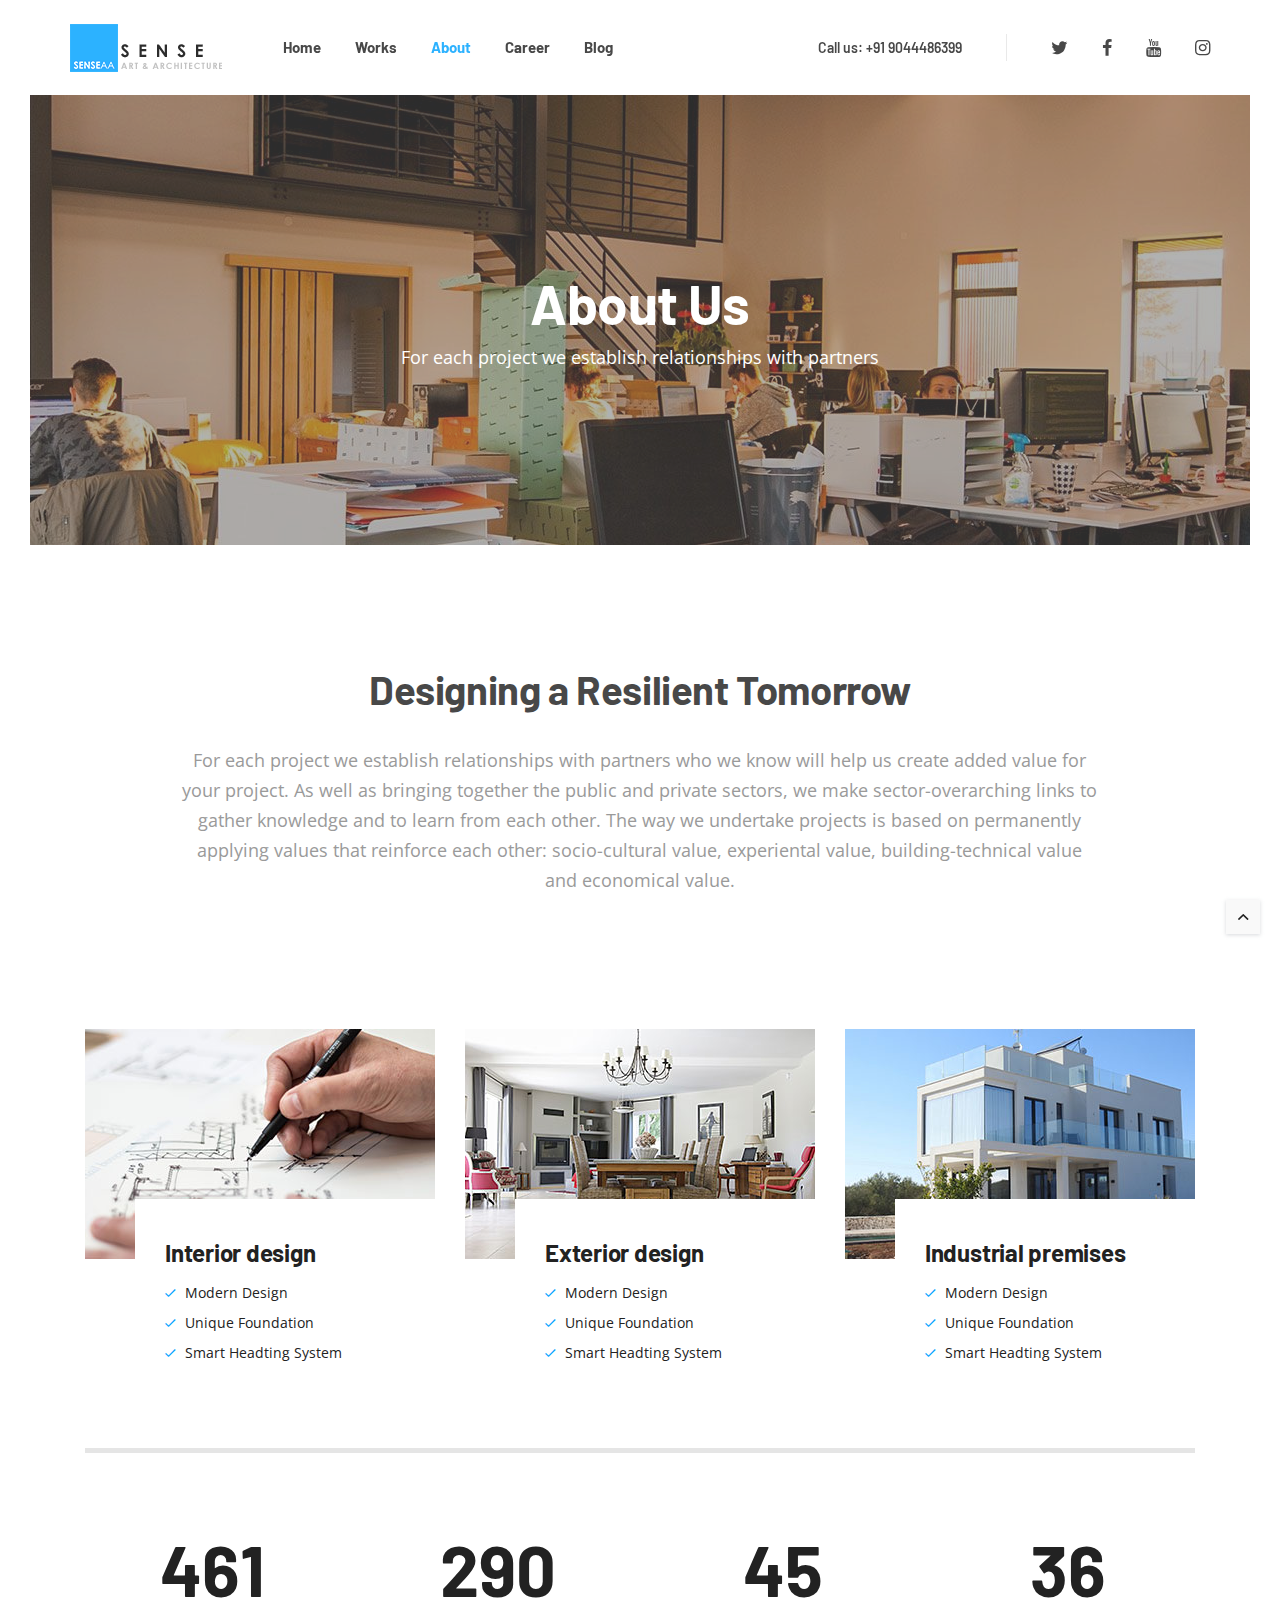
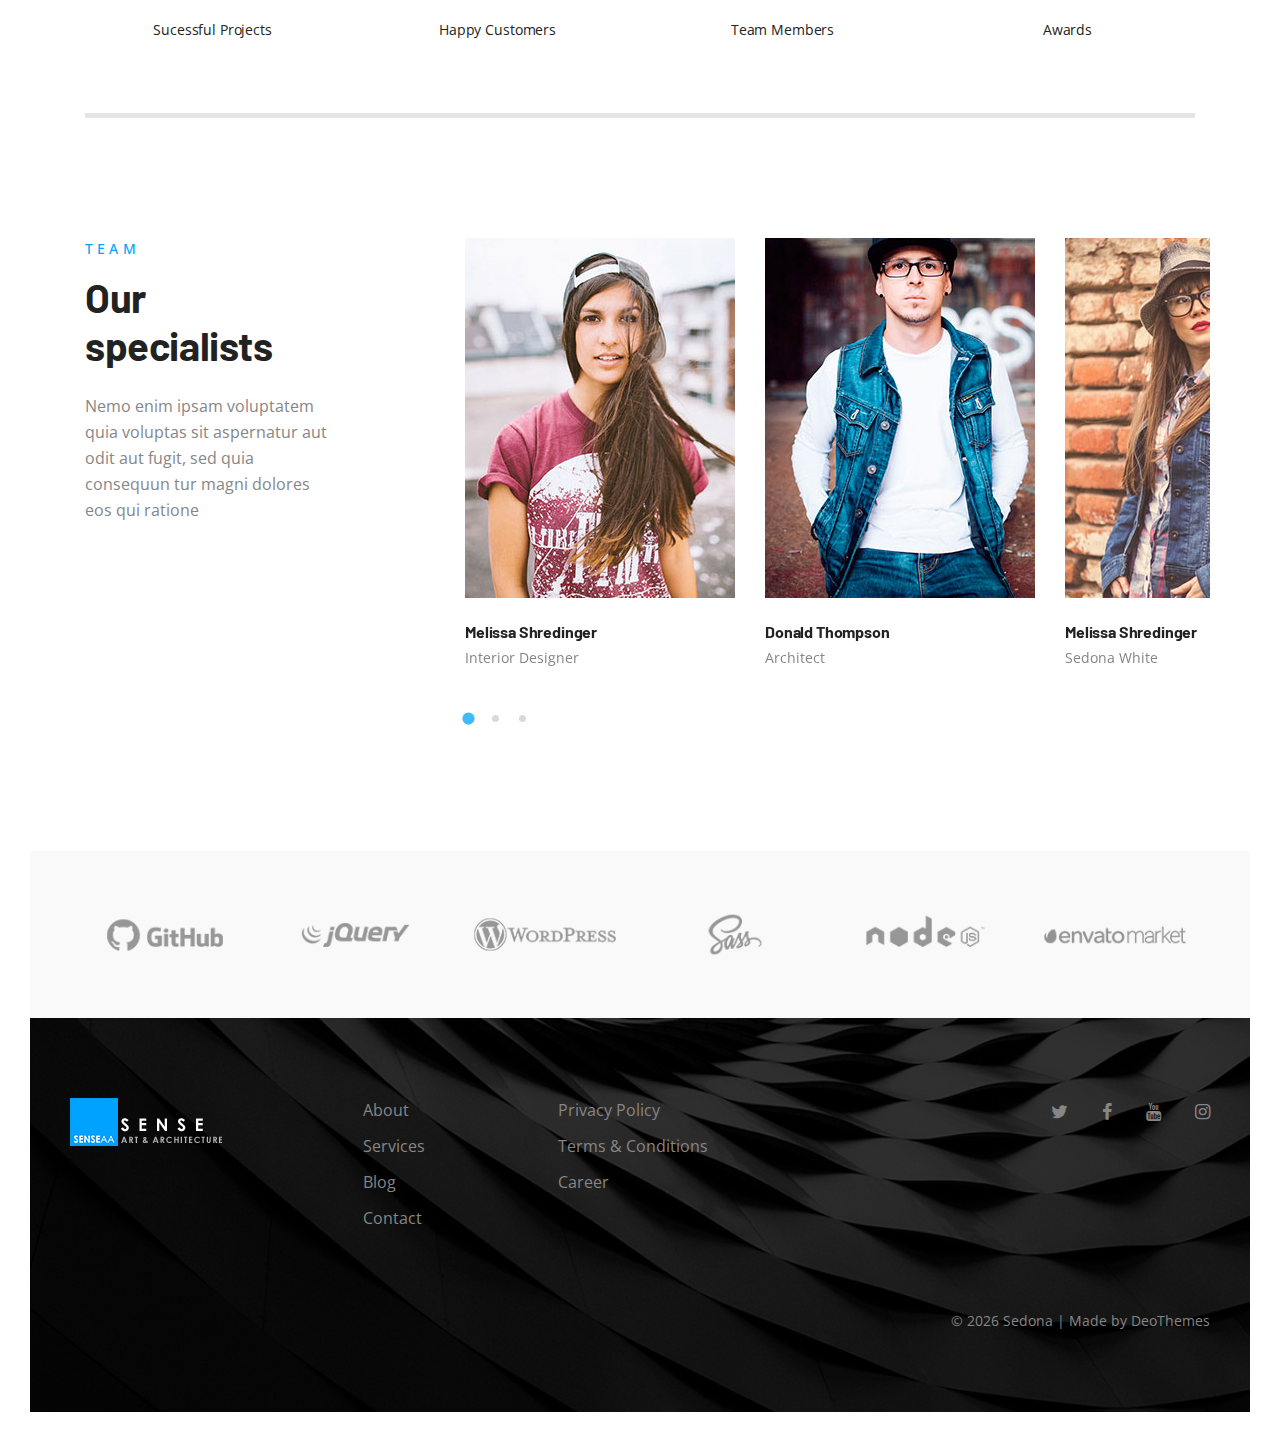
==== commit fb8c896b: "finalized and fixed logo errors and corrected theme color" ====
--- a/about.html
+++ b/about.html
@@ -57,12 +57,7 @@
               <div class="nav__header">
                 <!-- Logo -->
                 <a href="index.html" class="logo-container flex-child">
-                  <img
-                    class="logo"
-                    src="img/logo.png"
-                    srcset="img/logo.png 1x, img/logo@2x.png 2x"
-                    alt="logo"
-                  />
+                  <img class="logo" src="img/logo.png" alt="logo" />
                 </a>
 
                 <!-- Mobile toggle -->
--- a/css/style.css
+++ b/css/style.css
@@ -84,7 +84,7 @@
 
 a {
   text-decoration: none;
-  color: #00c3ff;
+  color: #00a2ff;
   -webkit-transition: color 0.1s ease-in-out;
   -moz-transition: color 0.1s ease-in-out;
   -ms-transition: color 0.1s ease-in-out;
@@ -138,7 +138,7 @@
   height: 5em;
   margin: -25px 0 0 -25px;
   text-indent: -9999em;
-  border-top: 0.5em solid #00c3ff;
+  border-top: 0.5em solid #00a2ff;
   border-right: 0.5em solid rgba(245, 245, 245, 0.5);
   border-bottom: 0.5em solid rgba(245, 245, 245, 0.5);
   border-left: 0.5em solid rgba(245, 245, 245, 0.5);
@@ -264,7 +264,7 @@
 h5 > a:focus,
 h6 > a:hover,
 h6 > a:focus {
-  color: #00c3ff;
+  color: #00a2ff;
 }
 
 h1 small,
@@ -339,11 +339,11 @@
   text-transform: uppercase;
   letter-spacing: 0.04em;
   letter-spacing: 0.3em;
-  color: #00c3ff;
+  color: #00a2ff;
 }
 
 .highlight {
-  color: #00c3ff;
+  color: #00a2ff;
 }
 
 blockquote {
@@ -528,7 +528,7 @@
   -o-transition: all 0.2s ease-in-out;
   transition: all 0.2s ease-in-out;
   color: #ffffff;
-  background-color: #00c3ff;
+  background-color: #00a2ff;
   -webkit-backface-visibility: hidden;
   backface-visibility: hidden;
   position: relative;
@@ -585,7 +585,7 @@
 }
 
 .btn--color {
-  background-color: #00c3ff;
+  background-color: #00a2ff;
 }
 
 .btn--color:hover {
@@ -617,7 +617,7 @@
 .btn--white:focus,
 .btn--light:hover,
 .btn--light:focus {
-  background-color: #00c3ff;
+  background-color: #00a2ff;
   border-color: transparent;
 }
 
@@ -652,7 +652,7 @@
 
 .btn--button:hover,
 .btn--button:focus {
-  background-color: #00c3ff;
+  background-color: #00a2ff;
 }
 
 .btn--button.btn--color {
@@ -713,7 +713,7 @@
 
 input:focus,
 textarea:focus {
-  border-color: #00c3ff;
+  border-color: #00a2ff;
   background-color: #fff;
   outline: none;
   -webkit-box-shadow: none;
@@ -867,7 +867,7 @@
 .material__form-group--active > label {
   top: -20px;
   font-size: 14px;
-  color: #00c3ff;
+  color: #00a2ff;
 }
 
 .material__label {
@@ -906,7 +906,7 @@
 .material__input:focus ~ label {
   top: -20px;
   font-size: 14px;
-  color: #00c3ff;
+  color: #00a2ff;
 }
 
 .material__underline {
@@ -916,7 +916,7 @@
   width: 0;
   bottom: 0;
   position: absolute;
-  background: #00c3ff;
+  background: #00a2ff;
   -webkit-transition: 0.2s ease all;
   -moz-transition: 0.2s ease all;
   -ms-transition: 0.2s ease all;
@@ -1275,7 +1275,7 @@
 .owl-dot.active span,
 .owl-dot:hover span {
   opacity: 1;
-  background-color: #00c3ff;
+  background-color: #00a2ff;
 }
 
 .owl-carousel--dots-inside .owl-dots {
@@ -1300,7 +1300,7 @@
 }
 
 .owl-custom-nav__btn:hover {
-  background-color: #00c3ff;
+  background-color: #00a2ff;
   color: #fff;
   border-color: transparent;
 }
@@ -1616,7 +1616,7 @@
 }
 
 .slick-dots .slick-active button:before {
-  background-color: #00c3ff;
+  background-color: #00a2ff;
 }
 
 .slick-prev:before {
@@ -2246,7 +2246,7 @@
   top: 0;
   left: 0;
   z-index: 1;
-  background-color: #00c3ff;
+  background-color: #00a2ff;
 }
 
 .tabs__item--active .tabs__url {
@@ -2648,7 +2648,7 @@
 }
 
 .service-1__feature-icon {
-  color: #00c3ff;
+  color: #00a2ff;
   margin-right: 5px;
 }
 
@@ -2755,7 +2755,7 @@
 }
 
 .testimonial__company {
-  color: #00c3ff;
+  color: #00a2ff;
 }
 
 .testimonial__body {
@@ -2794,7 +2794,7 @@
 /*-------------------------------------------------------*/
 
 .call-us {
-  background-color: #00c3ff;
+  background-color: #00a2ff;
   width: 80%;
   padding: 20px;
   border-radius: 10px;
@@ -3187,7 +3187,7 @@
 
 .widget_tag_cloud a:hover,
 .entry__tags a:hover {
-  color: #00c3ff;
+  color: #00a2ff;
 }
 
 .tagcloud {
@@ -3239,7 +3239,7 @@
 }
 
 a.cc-btn.cc-dismiss {
-  background-color: #00c3ff;
+  background-color: #00a2ff;
   border-radius: 5px;
   height: 32px;
   line-height: 32px;
@@ -3278,7 +3278,7 @@
 }
 
 .contact__item a:hover {
-  color: #00c3ff;
+  color: #00a2ff;
 }
 
 .contact__item-label {
@@ -3309,7 +3309,7 @@
 
 .masonry-filter a.active,
 .masonry-filter a:hover {
-  color: #00c3ff;
+  color: #00a2ff;
 }
 
 .masonry-filter a.active:after,
@@ -3320,7 +3320,7 @@
   left: 50%;
   height: 1px;
   width: 28px;
-  background-color: #00c3ff;
+  background-color: #00a2ff;
   -webkit-transform: translateX(-50%);
   -moz-transform: translateX(-50%);
   -ms-transform: translateX(-50%);
@@ -3384,7 +3384,7 @@
 }
 
 .project__title a:hover {
-  color: #00c3ff;
+  color: #00a2ff;
 }
 
 .project__text {
@@ -3592,7 +3592,7 @@
 }
 
 .project-nav__item:hover {
-  color: #00c3ff;
+  color: #00a2ff;
 }
 
 .project-nav__item a {
@@ -3767,11 +3767,11 @@
 
 .entry__meta a:hover,
 .entry__meta a:focus {
-  color: #00c3ff;
+  color: #00a2ff;
 }
 
 .entry__meta i {
-  color: #00c3ff;
+  color: #00a2ff;
   font-size: 15px;
   display: inline-block;
   margin-right: 3px;
@@ -3848,7 +3848,7 @@
 }
 
 .page-numbers:not(span):hover {
-  background-color: #00c3ff;
+  background-color: #00a2ff;
   color: #000;
 }
 
@@ -3857,7 +3857,7 @@
 }
 
 .page-numbers.current {
-  background-color: #00c3ff;
+  background-color: #00a2ff;
   color: #000;
 }
 
@@ -3926,7 +3926,7 @@
 
 .entry__article p > a:hover,
 .entry__article ul:not(.entry__meta) a:hover {
-  color: #00c3ff;
+  color: #00a2ff;
 }
 
 .entry__article figure {
@@ -4060,7 +4060,7 @@
 .comment-edit-link {
   margin-left: 5px;
   margin-bottom: 0;
-  color: #00c3ff;
+  color: #00a2ff;
 }
 
 .comment-reply {
@@ -4069,7 +4069,7 @@
 }
 
 .comment-reply:hover {
-  color: #00c3ff;
+  color: #00a2ff;
 }
 
 /* Comment Form
@@ -4173,11 +4173,11 @@
 }
 
 .nav__menu > li > a:hover {
-  color: #00c3ff;
+  color: #00a2ff;
 }
 
 .nav__menu > .active > a {
-  color: #00c3ff;
+  color: #00a2ff;
 }
 
 @media only screen and (min-width: 992px) {
@@ -4221,7 +4221,7 @@
   }
   .nav__dropdown-menu > li > a:hover,
   .nav__dropdown-menu > li > a:focus {
-    color: #00c3ff;
+    color: #00a2ff;
   }
   .nav__dropdown-menu.hide-dropdown {
     visibility: hidden !important;
@@ -4264,7 +4264,7 @@
 }
 
 .nav__menu > .current_page_parent > a {
-  color: #00c3ff;
+  color: #00a2ff;
 }
 
 /* Logo
@@ -4383,7 +4383,7 @@
 
 .nav__icon-toggle:focus .nav__icon-toggle-bar,
 .nav__icon-toggle:hover .nav__icon-toggle-bar {
-  background-color: #00c3ff;
+  background-color: #00a2ff;
 }
 
 .nav__icon-toggle:focus {
@@ -4533,7 +4533,7 @@
   }
   .nav--side .nav__dropdown-trigger:hover,
   .nav--side .nav__dropdown-trigger:focus {
-    color: #00c3ff;
+    color: #00a2ff;
   }
   .nav--side .nav__phone--mobile {
     margin-top: 40px;
@@ -4633,7 +4633,7 @@
 .nav-icon-toggle:hover .nav-icon-toggle__inner,
 .nav-icon-toggle:hover .nav-icon-toggle__inner:before,
 .nav-icon-toggle:hover .nav-icon-toggle__inner:after {
-  background-color: #00c3ff;
+  background-color: #00a2ff;
 }
 
 .nav-icon-toggle__inner:before,
@@ -4720,7 +4720,7 @@
     height: 24px;
   }
   .sidenav__close-button:hover {
-    color: #00c3ff;
+    color: #00a2ff;
   }
   .sidenav__close-button:focus {
     outline: none;
@@ -4929,7 +4929,7 @@
 }
 
 #back-to-top:hover {
-  background-color: #00c3ff;
+  background-color: #00a2ff;
   bottom: 24px;
 }
 
@@ -5209,7 +5209,7 @@
   margin-left: -10px;
   -webkit-box-shadow: none;
   box-shadow: none;
-  background-color: #00c3ff;
+  background-color: #00a2ff;
 }
 
 /* Text Layers
@@ -5256,7 +5256,7 @@
 }
 
 .hero-dot {
-  color: #00c3ff;
+  color: #00a2ff;
 }
 
 .tp-caption.alt-font {
@@ -5316,7 +5316,7 @@
 }
 
 .footer__widgets a:hover {
-  color: #00c3ff;
+  color: #00a2ff;
 }
 
 @media only screen and (min-width: 768px) {
@@ -5378,7 +5378,7 @@
 
 .footer-1 .widget_nav_menu a:hover,
 .footer-1 .widget_nav_menu a:focus {
-  color: #00c3ff;
+  color: #00a2ff;
 }
 
 /* Bottom Footer
@@ -5401,7 +5401,7 @@
 
 .copyright a:hover,
 .copyright a:focus {
-  color: #00c3ff;
+  color: #00a2ff;
 }
 
 /*-------------------------------------------------------*/
@@ -5538,7 +5538,7 @@
 }
 
 .widget_recent_entries ul li a:hover {
-  color: #00c3ff;
+  color: #00a2ff;
 }
 
 .widget .recentcomments a {
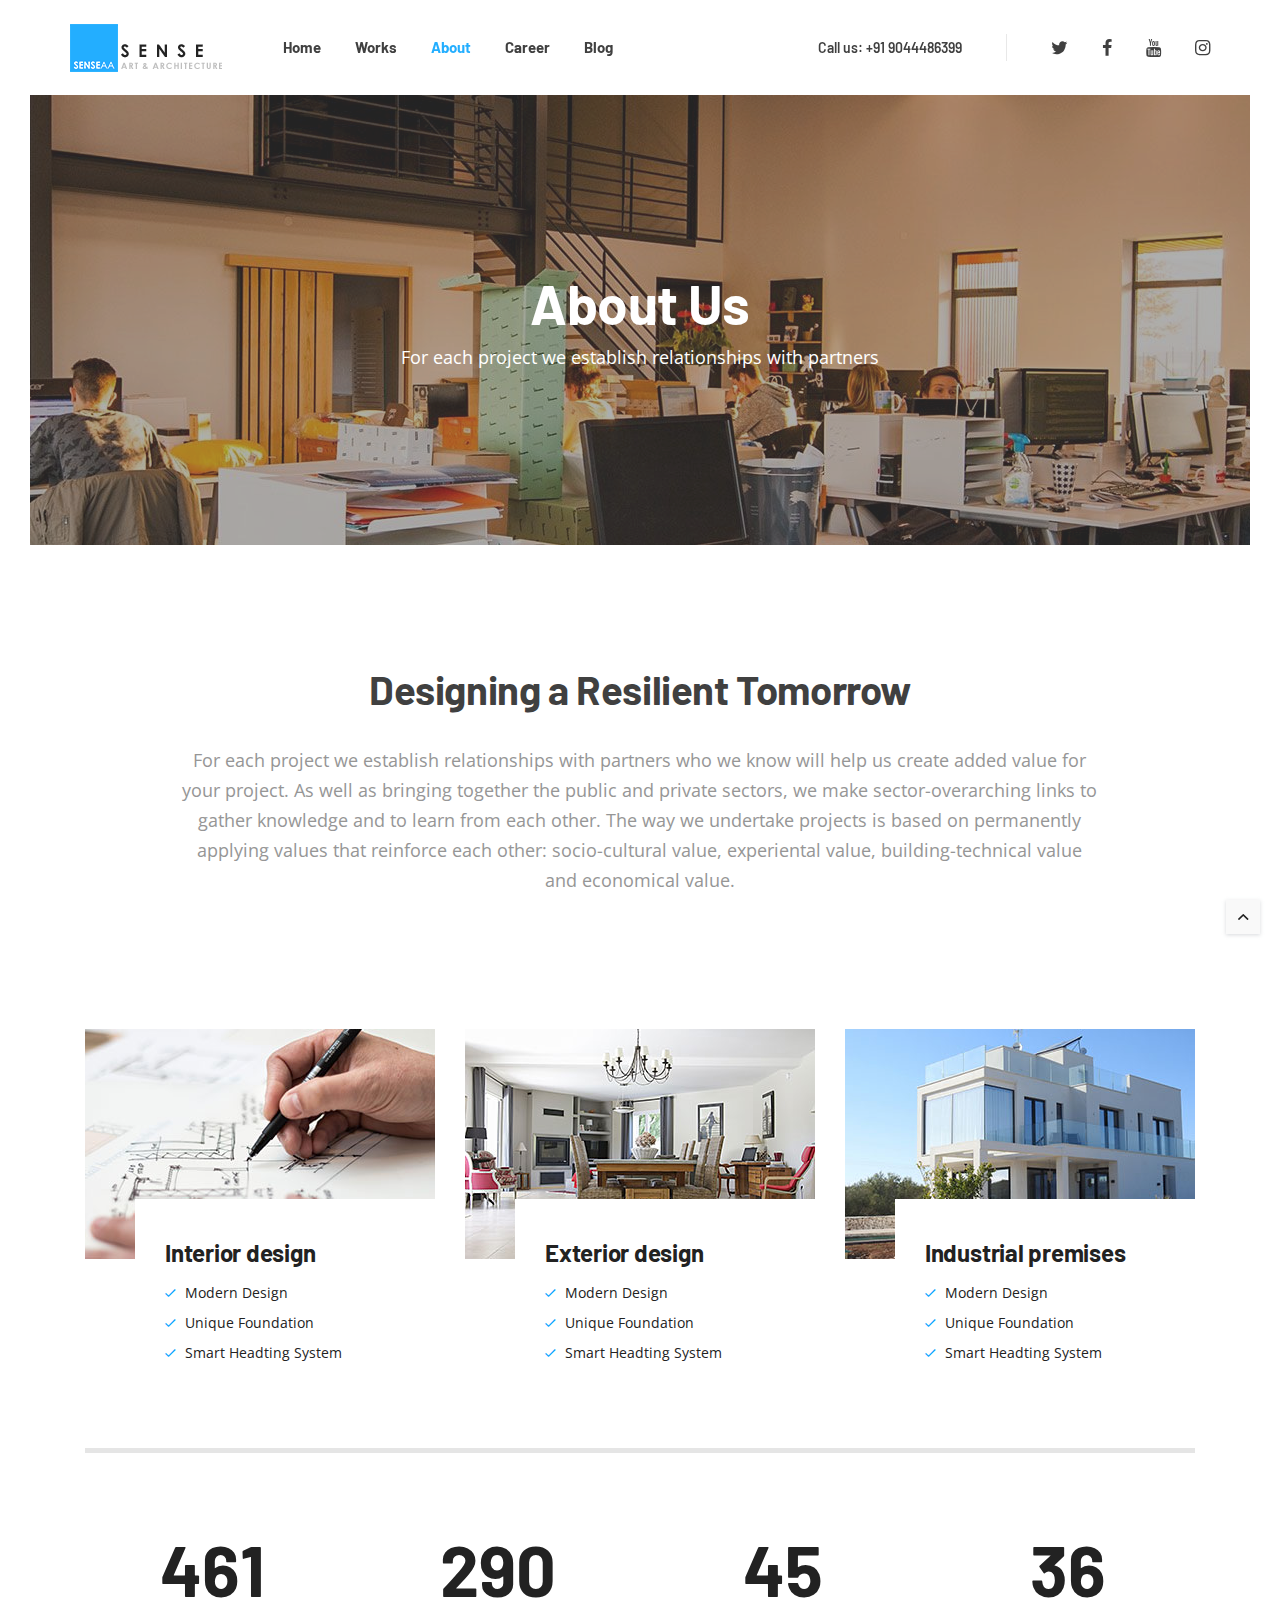
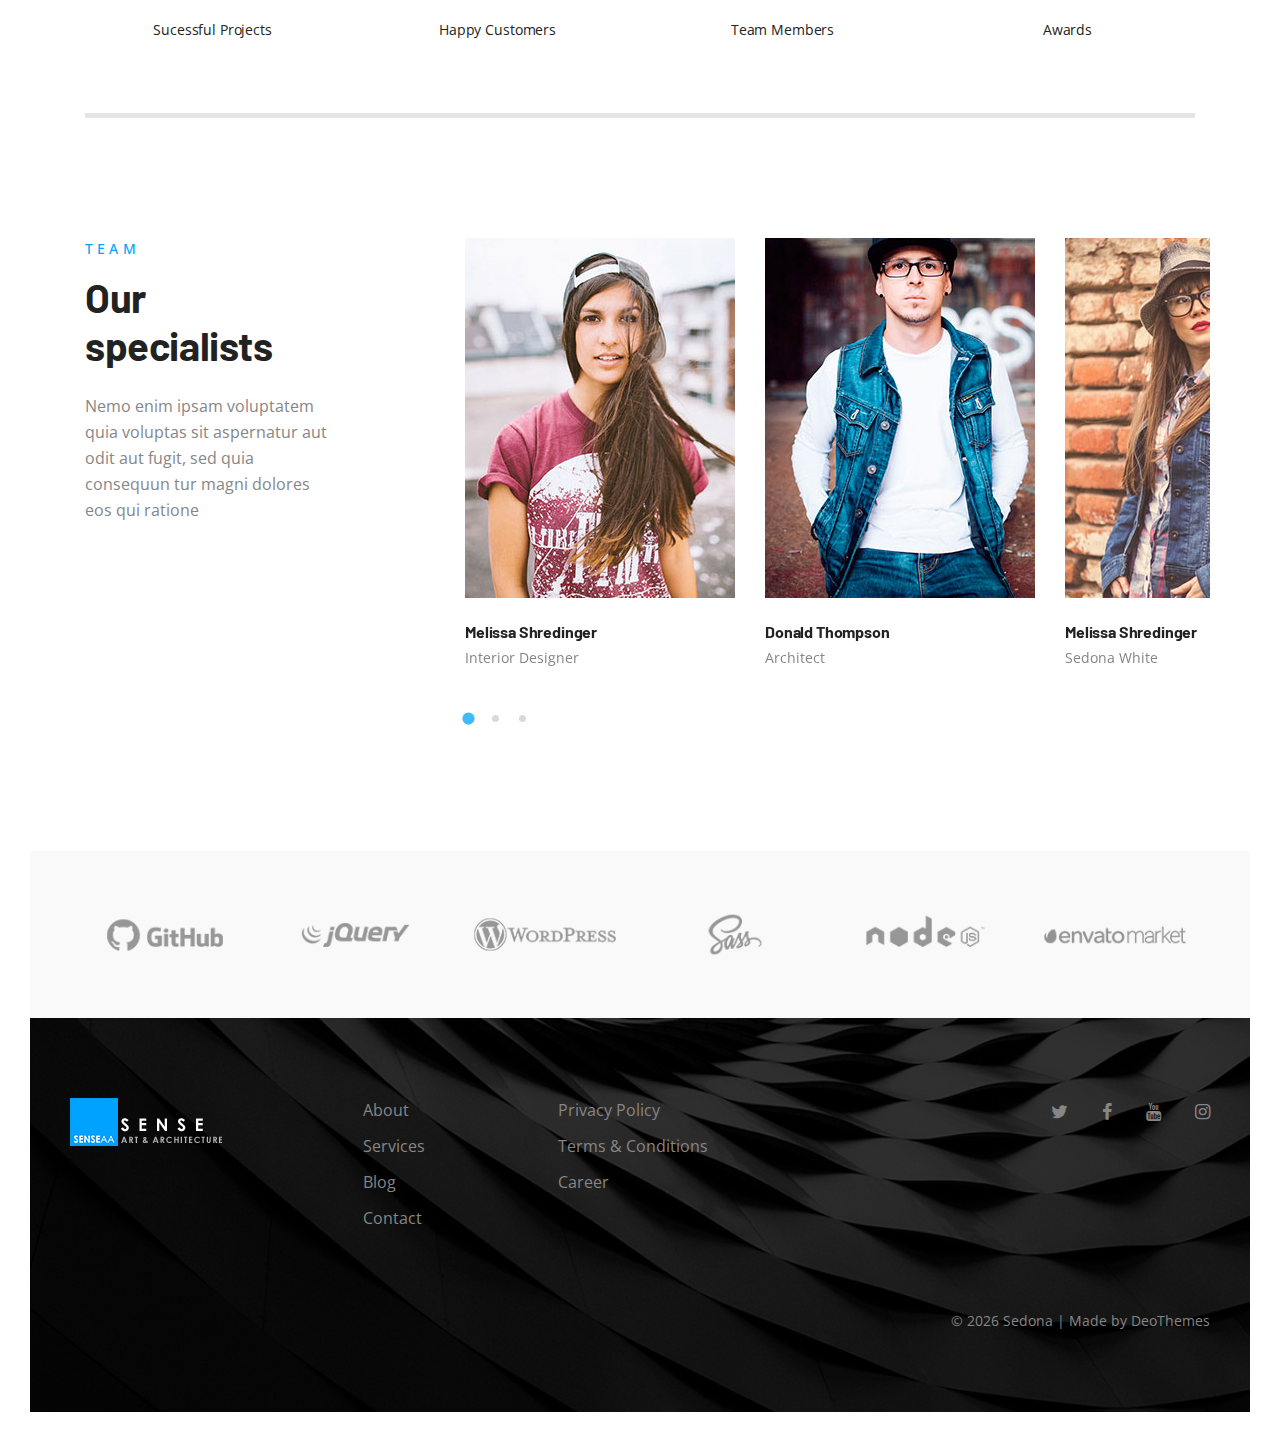
==== commit 24693c1e: "fixed mobile nav not working" ====
--- a/about.html
+++ b/about.html
@@ -81,10 +81,10 @@
                 class="nav__wrap collapse navbar-collapse"
               >
                 <ul class="nav__menu">
-                  <li class="nav__dropdown">
-                    <a href="index.html" aria-haspopup="true">Home</a>
+                  <li class="nav__holder">
+                    <a href="index.html" aria-haspopup="false">Home</a>
                   </li>
-                  <li class="nav__dropdown">
+                  <li class="nav__holder">
                     <a href="./portfolio.html" aria-haspopup="true">Works</a>
                     <i
                       class="ui-arrow-down nav__dropdown-trigger"
@@ -99,8 +99,8 @@
                       </li>
                     </ul>
                   </li>
-                  <li class="nav__dropdown active">
-                    <a href="index.html" aria-haspopup="true">About</a>
+                  <li class="nav__holder active">
+                    <a href="#" aria-haspopup="true">About</a>
                     <i
                       class="ui-arrow-down nav__dropdown-trigger"
                       role="button"
@@ -112,10 +112,10 @@
                       <li><a href="./services.html">What We Do</a></li>
                     </ul>
                   </li>
-                  <li class="nav__dropdown">
+                  <li class="nav__holder">
                     <a href="./contact.html" aria-haspopup="true">Career</a>
                   </li>
-                  <li class="nav__dropdown">
+                  <li class="nav__holder">
                     <a href="blog.html" aria-haspopup="true">Blog</a>
                   </li>
                 </ul>
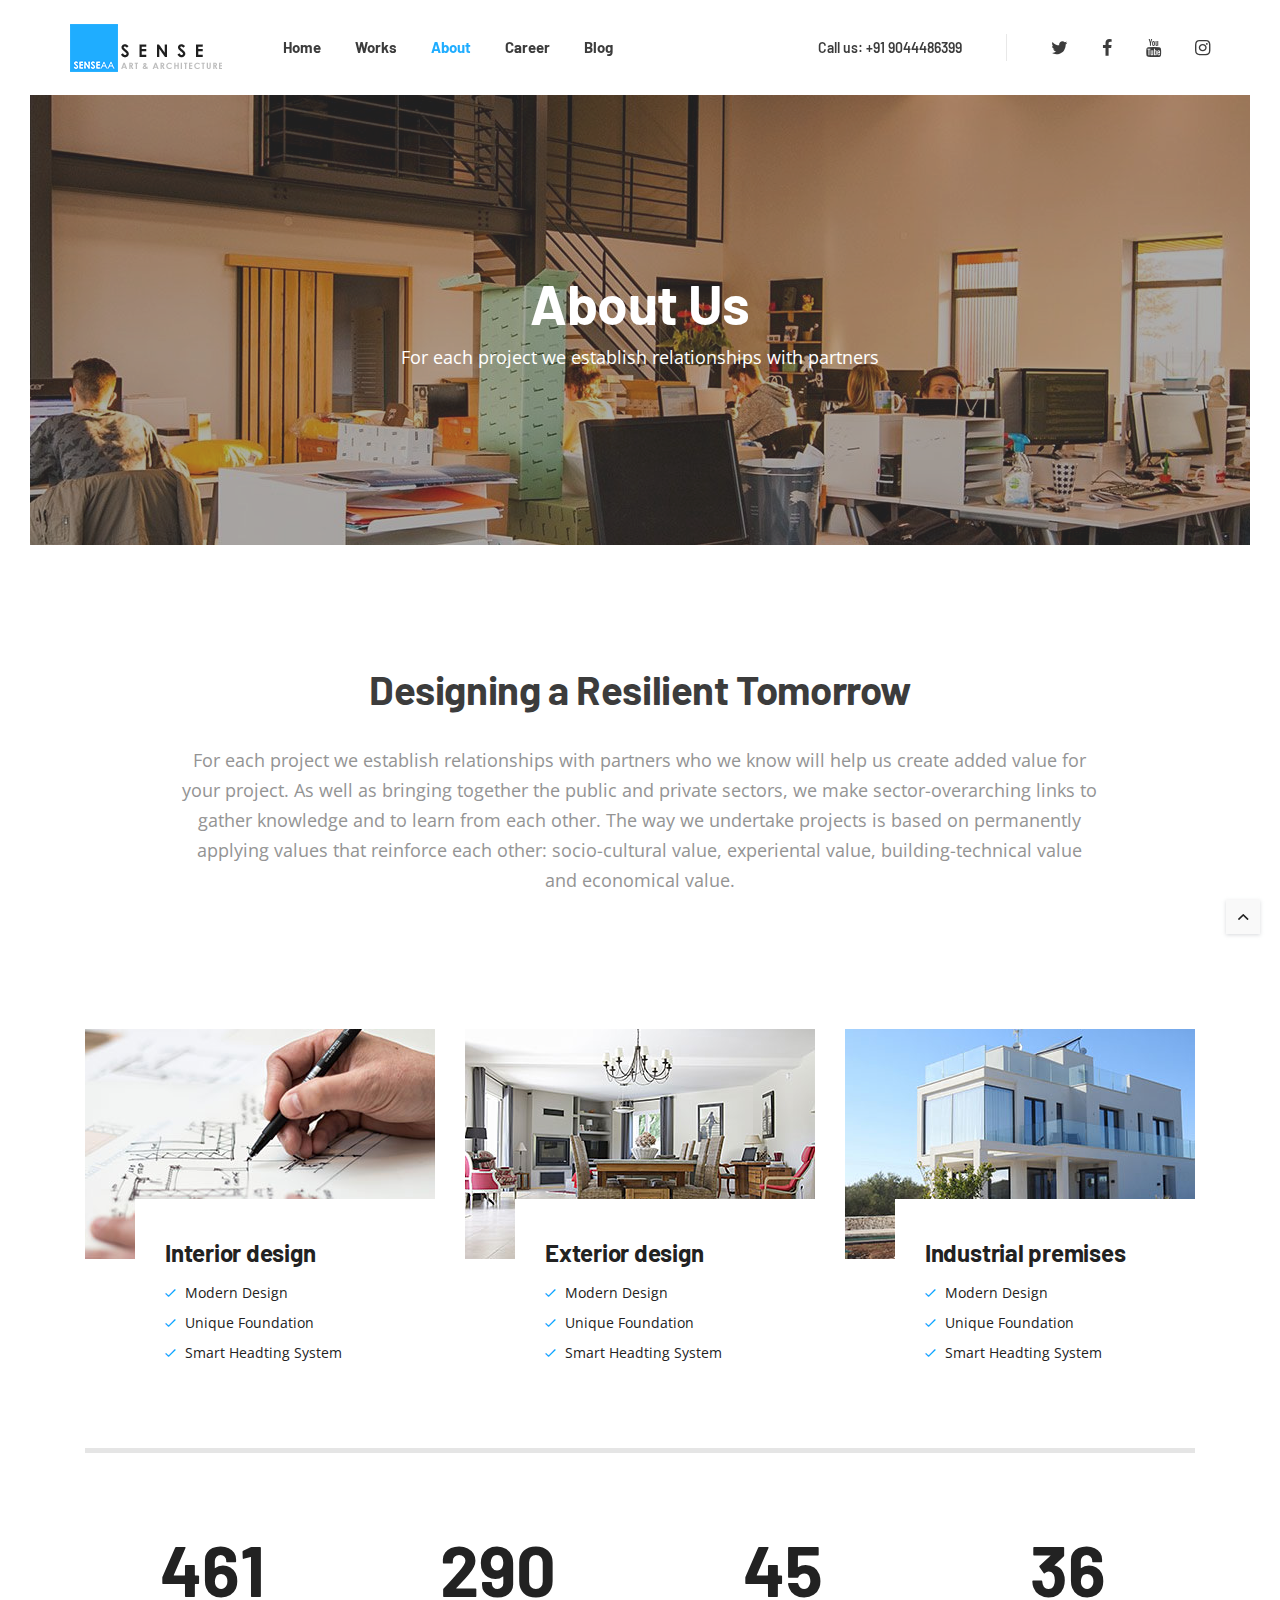
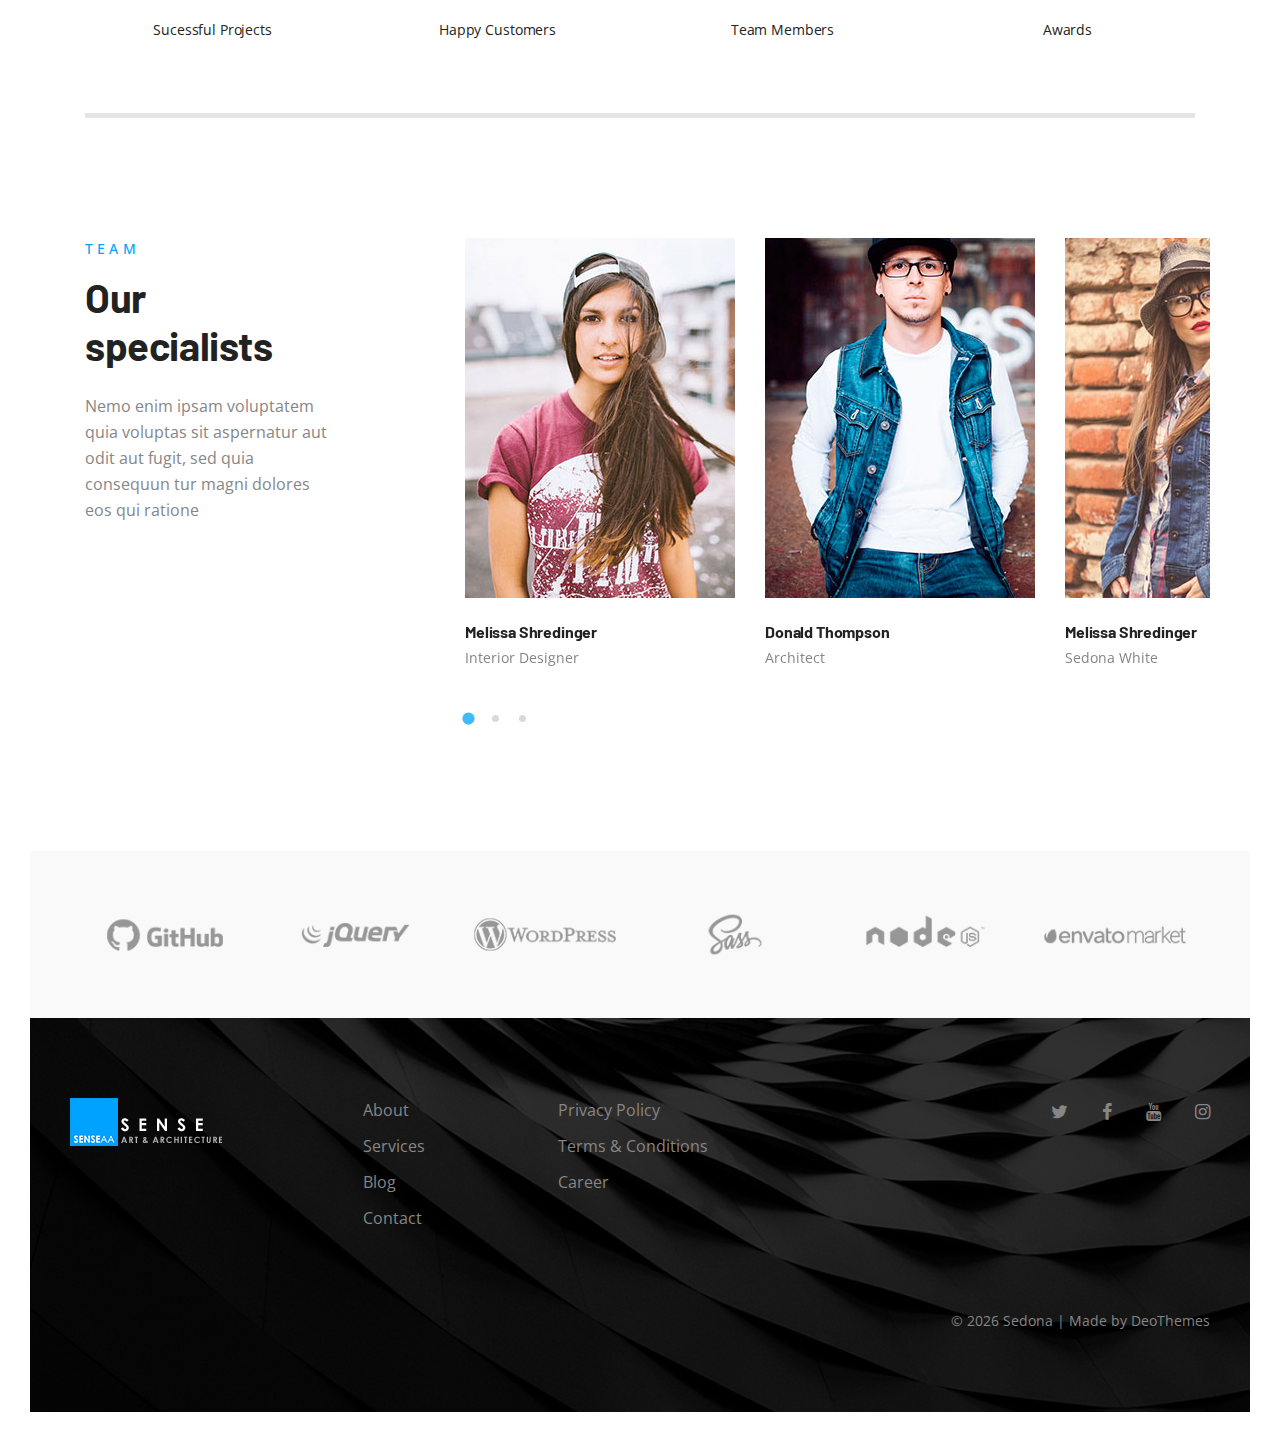
==== commit a0d465e5: "fixed nav dropdown error" ====
--- a/about.html
+++ b/about.html
@@ -84,7 +84,7 @@
                   <li class="nav__holder">
                     <a href="index.html" aria-haspopup="false">Home</a>
                   </li>
-                  <li class="nav__holder">
+                  <li class="nav__dropdown">
                     <a href="./portfolio.html" aria-haspopup="true">Works</a>
                     <i
                       class="ui-arrow-down nav__dropdown-trigger"
@@ -99,7 +99,7 @@
                       </li>
                     </ul>
                   </li>
-                  <li class="nav__holder active">
+                  <li class="nav__dropdown active">
                     <a href="#" aria-haspopup="true">About</a>
                     <i
                       class="ui-arrow-down nav__dropdown-trigger"
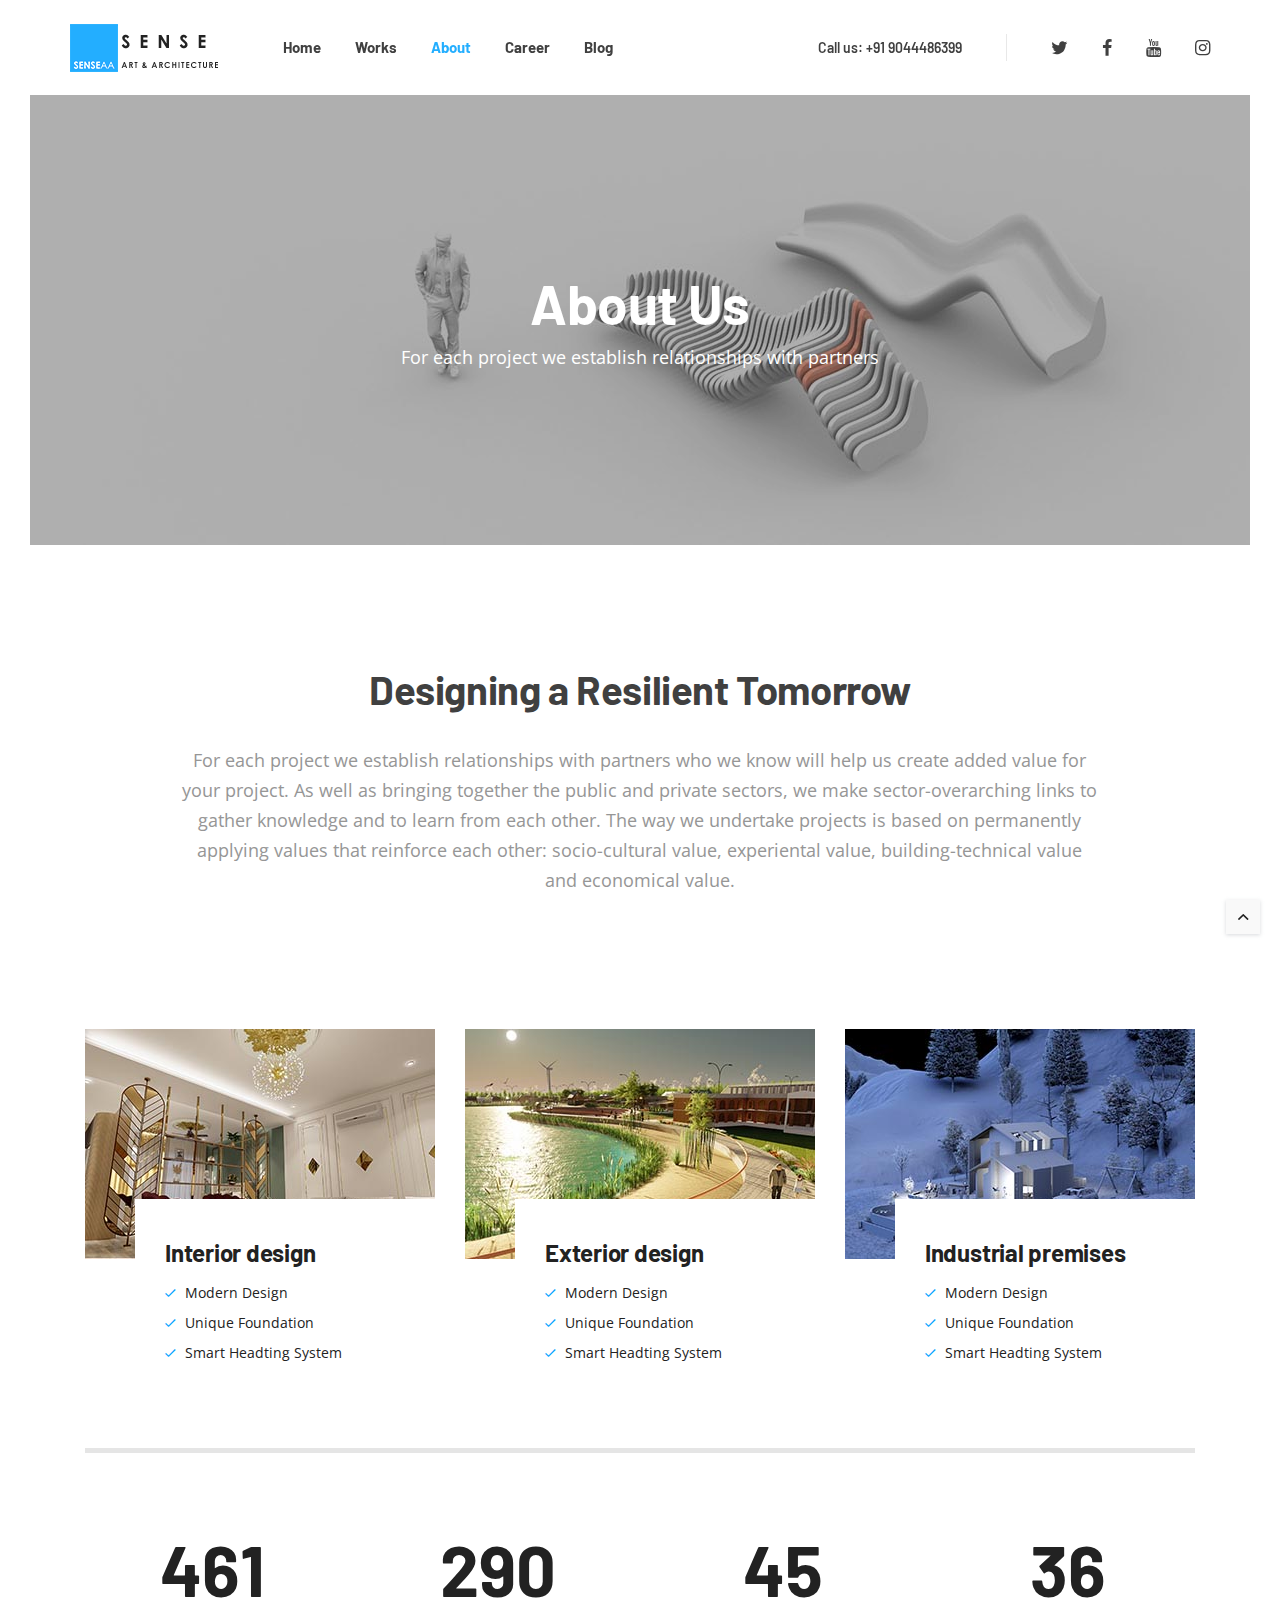
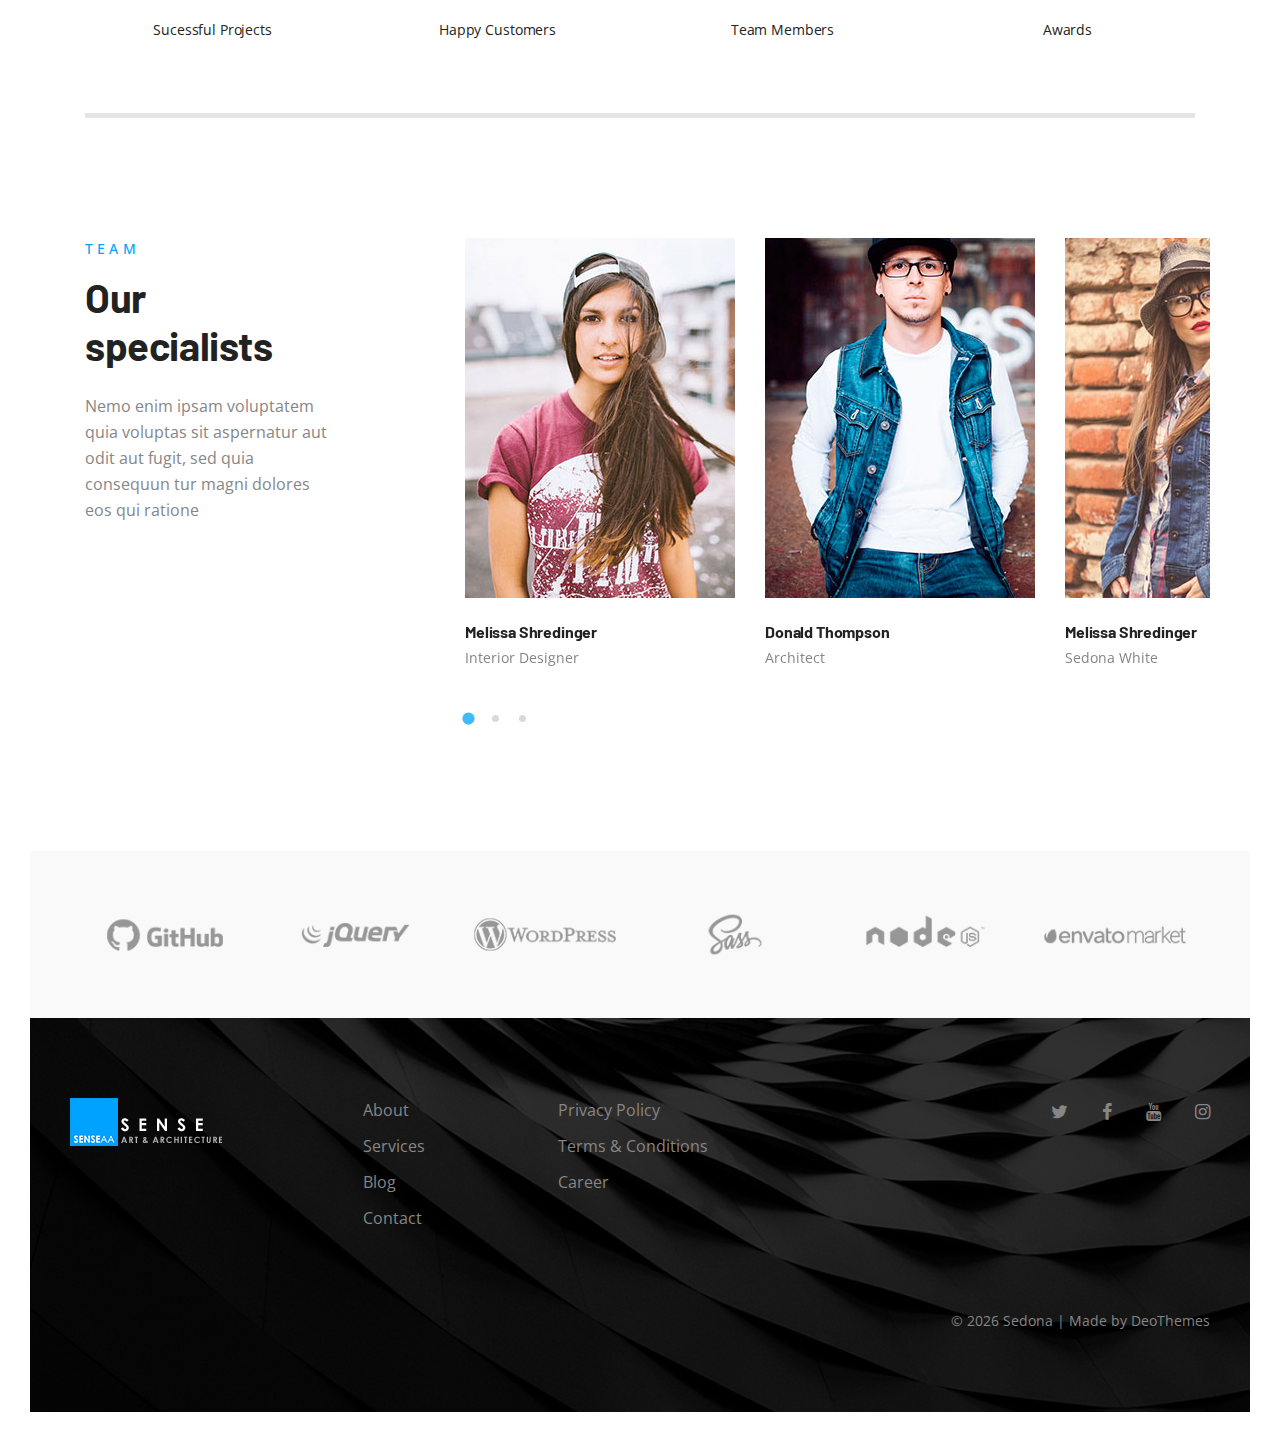
==== commit e2484b39: "added featured pictures for projects, updated tab icon, updated text on tab" ====
--- a/about.html
+++ b/about.html
@@ -1,7 +1,7 @@
 <!DOCTYPE html>
 <html lang="en">
   <head>
-    <title>Sense A A | About</title>
+    <title>Sense AA | About</title>
 
     <meta charset="utf-8" />
     <!--[if IE
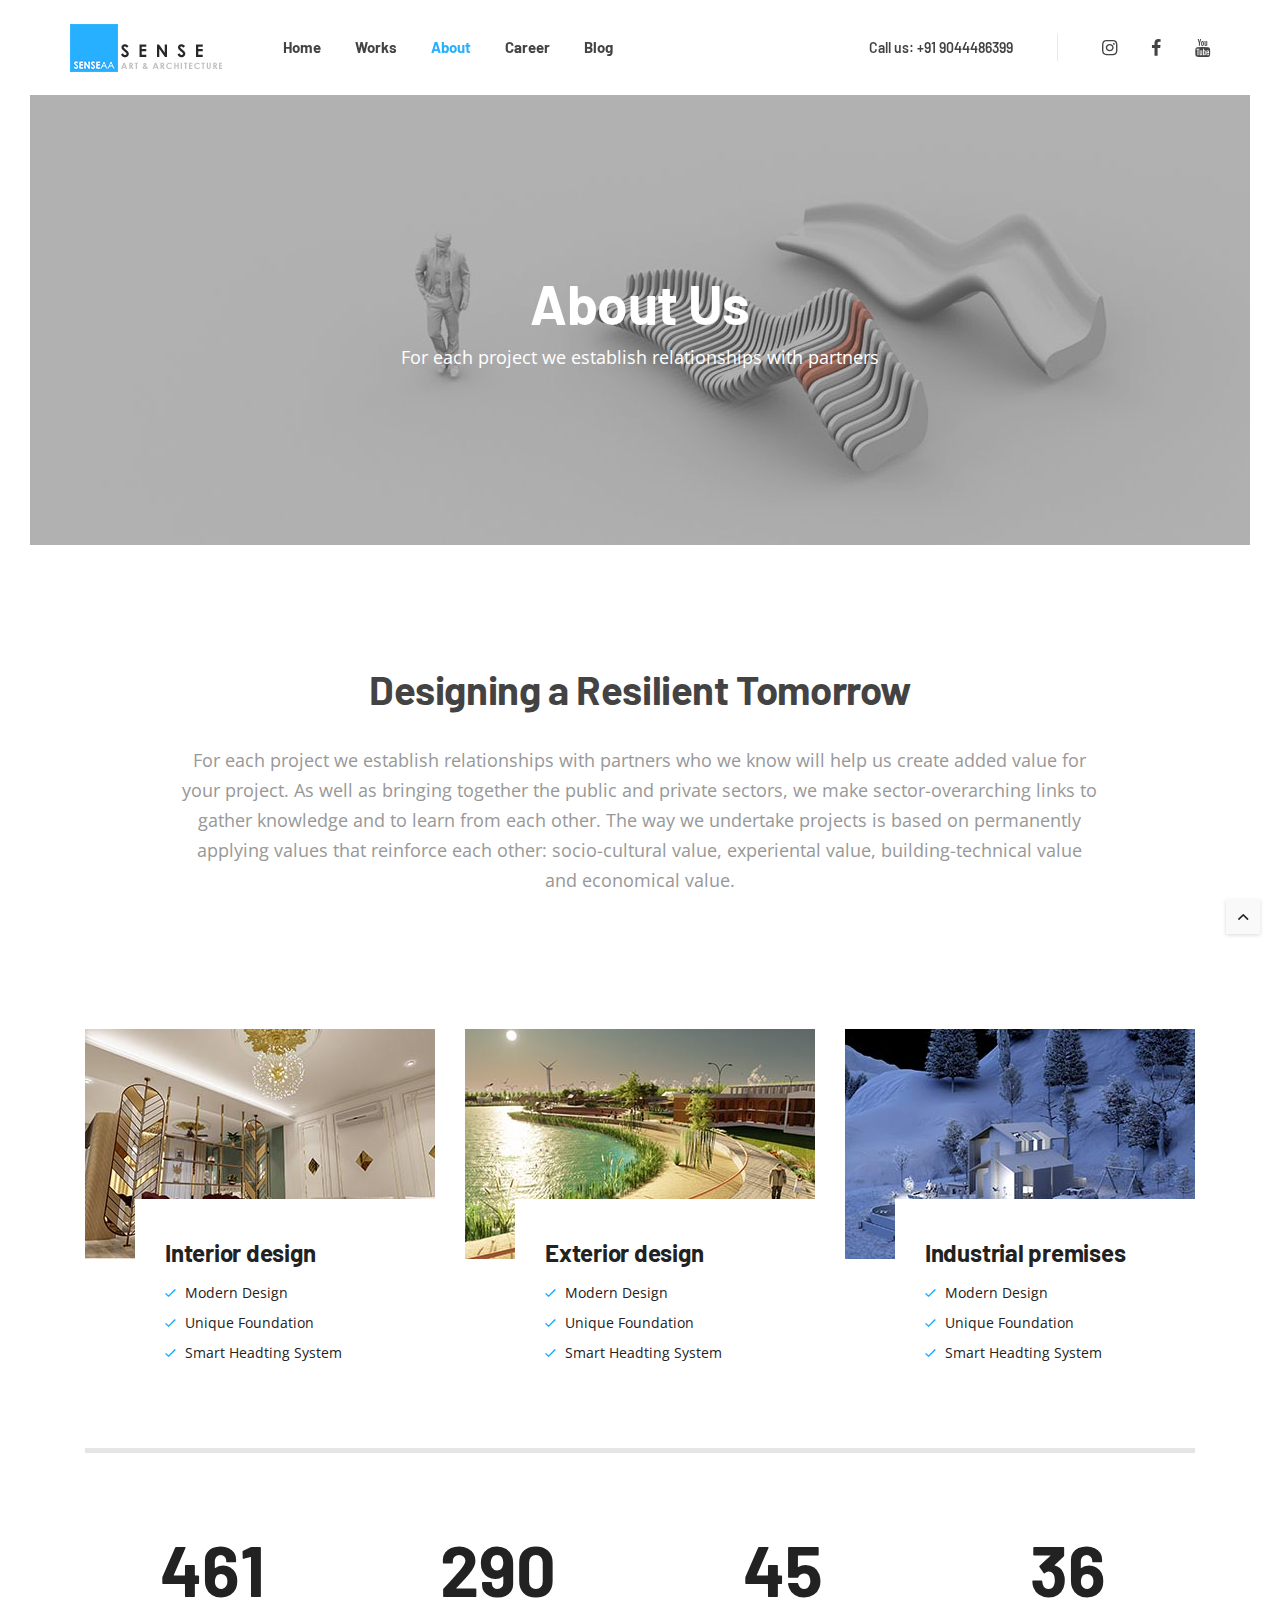
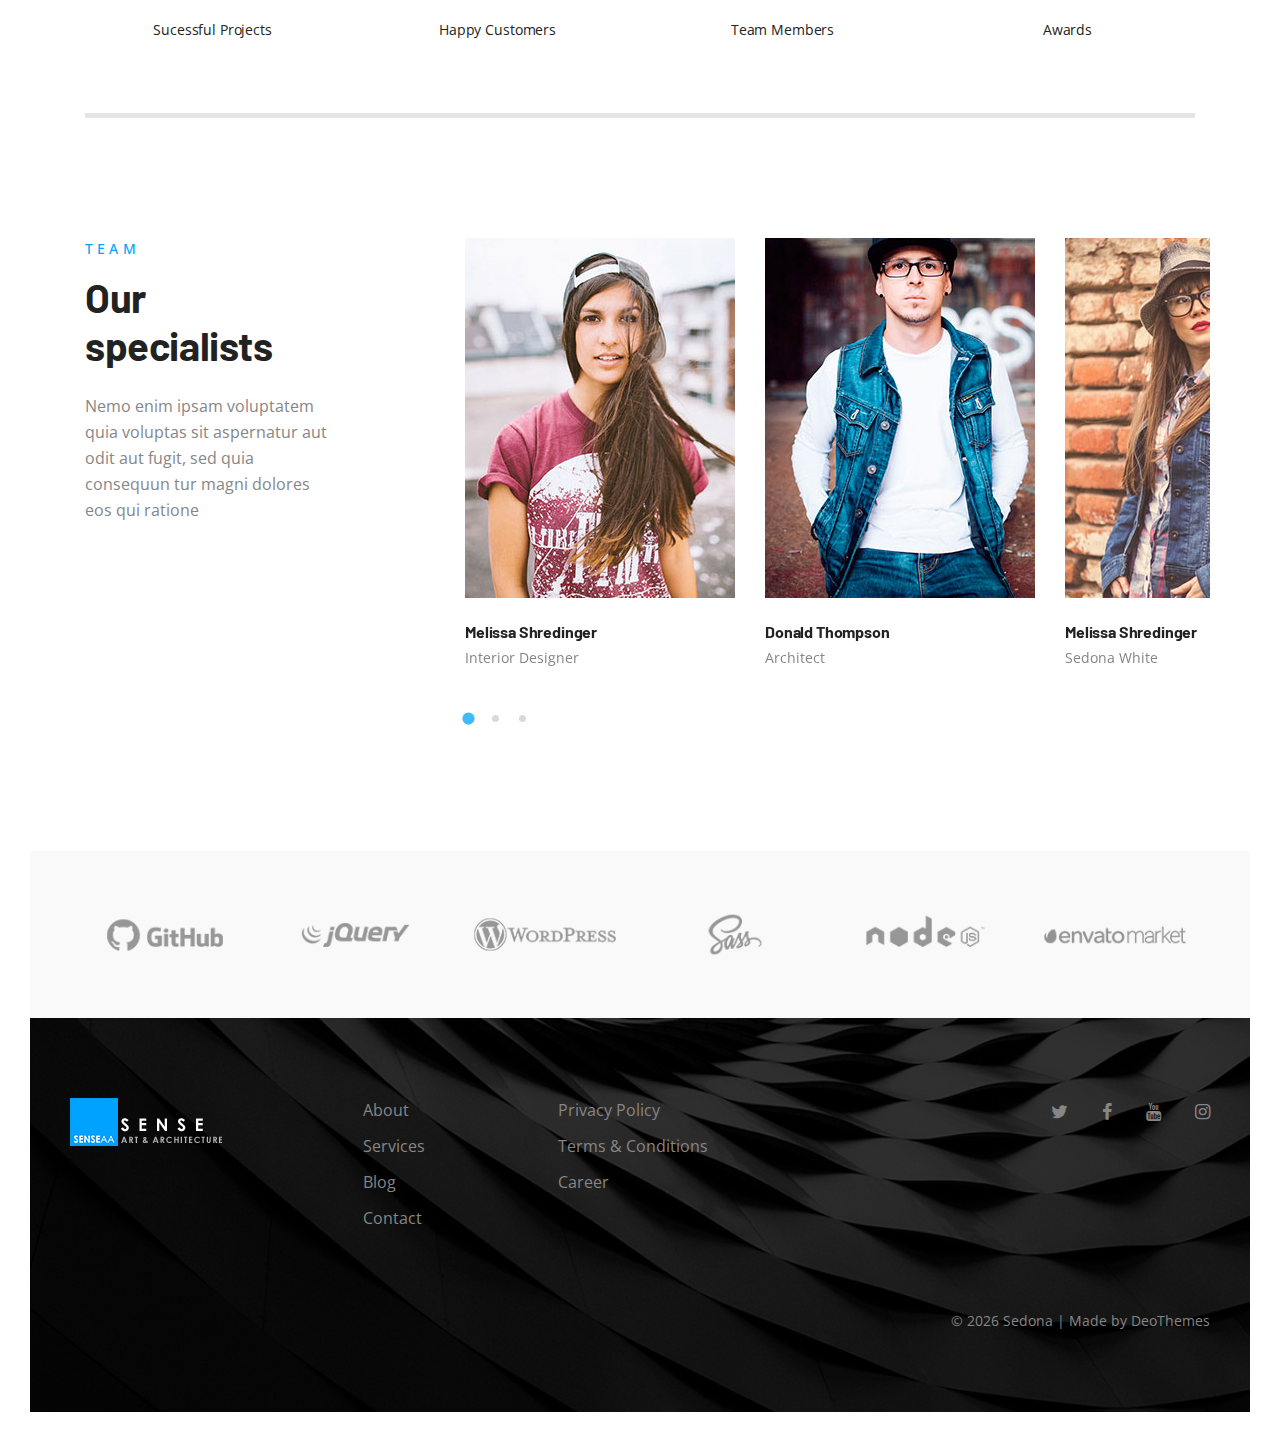
==== commit d7e4b4f5: "Updating nav bar social handles" ====
--- a/about.html
+++ b/about.html
@@ -130,15 +130,16 @@
                 <div class="nav__socials nav__socials--mobile d-lg-none">
                   <div class="socials">
                     <a
-                      href="#"
-                      class="social social-twitter"
-                      aria-label="twitter"
-                      title="twitter"
+                      href="https://www.instagram.com/senseaa_in"
+                      class="social social-instagram"
+                      aria-label="instagram"
+                      title="instagram"
                       target="_blank"
-                      ><i class="ui-twitter"></i
+                      ><i class="ui-instagram"></i
                     ></a>
+
                     <a
-                      href="#"
+                      href="https://www.facebook.com/senseaa.in/"
                       class="social social-facebook"
                       aria-label="facebook"
                       title="facebook"
@@ -146,20 +147,12 @@
                       ><i class="ui-facebook"></i
                     ></a>
                     <a
-                      href="#"
+                      href="https://www.youtube.com/SENSEAA"
                       class="social social-youtube"
                       aria-label="youtube"
-                      title="google plus"
+                      title="YT | Sense AA"
                       target="_blank"
                       ><i class="ui-youtube"></i
-                    ></a>
-                    <a
-                      href="#"
-                      class="social social-instagram"
-                      aria-label="instagram"
-                      title="instagram"
-                      target="_blank"
-                      ><i class="ui-instagram"></i
                     ></a>
                   </div>
                 </div>
@@ -176,15 +169,16 @@
               <div class="nav__socials d-none d-lg-block">
                 <div class="socials">
                   <a
-                    href="#"
-                    class="social social-twitter"
-                    aria-label="twitter"
-                    title="twitter"
+                    href="https://www.instagram.com/senseaa_in"
+                    class="social social-instagram"
+                    aria-label="instagram"
+                    title="instagram"
                     target="_blank"
-                    ><i class="ui-twitter"></i
+                    ><i class="ui-instagram"></i
                   ></a>
+
                   <a
-                    href="#"
+                    href="https://www.facebook.com/senseaa.in/"
                     class="social social-facebook"
                     aria-label="facebook"
                     title="facebook"
@@ -192,20 +186,12 @@
                     ><i class="ui-facebook"></i
                   ></a>
                   <a
-                    href="#"
+                    href="https://www.youtube.com/SENSEAA"
                     class="social social-youtube"
                     aria-label="youtube"
-                    title="google plus"
+                    title="YT | Sense AA"
                     target="_blank"
                     ><i class="ui-youtube"></i
-                  ></a>
-                  <a
-                    href="#"
-                    class="social social-instagram"
-                    aria-label="instagram"
-                    title="instagram"
-                    target="_blank"
-                    ><i class="ui-instagram"></i
                   ></a>
                 </div>
               </div>
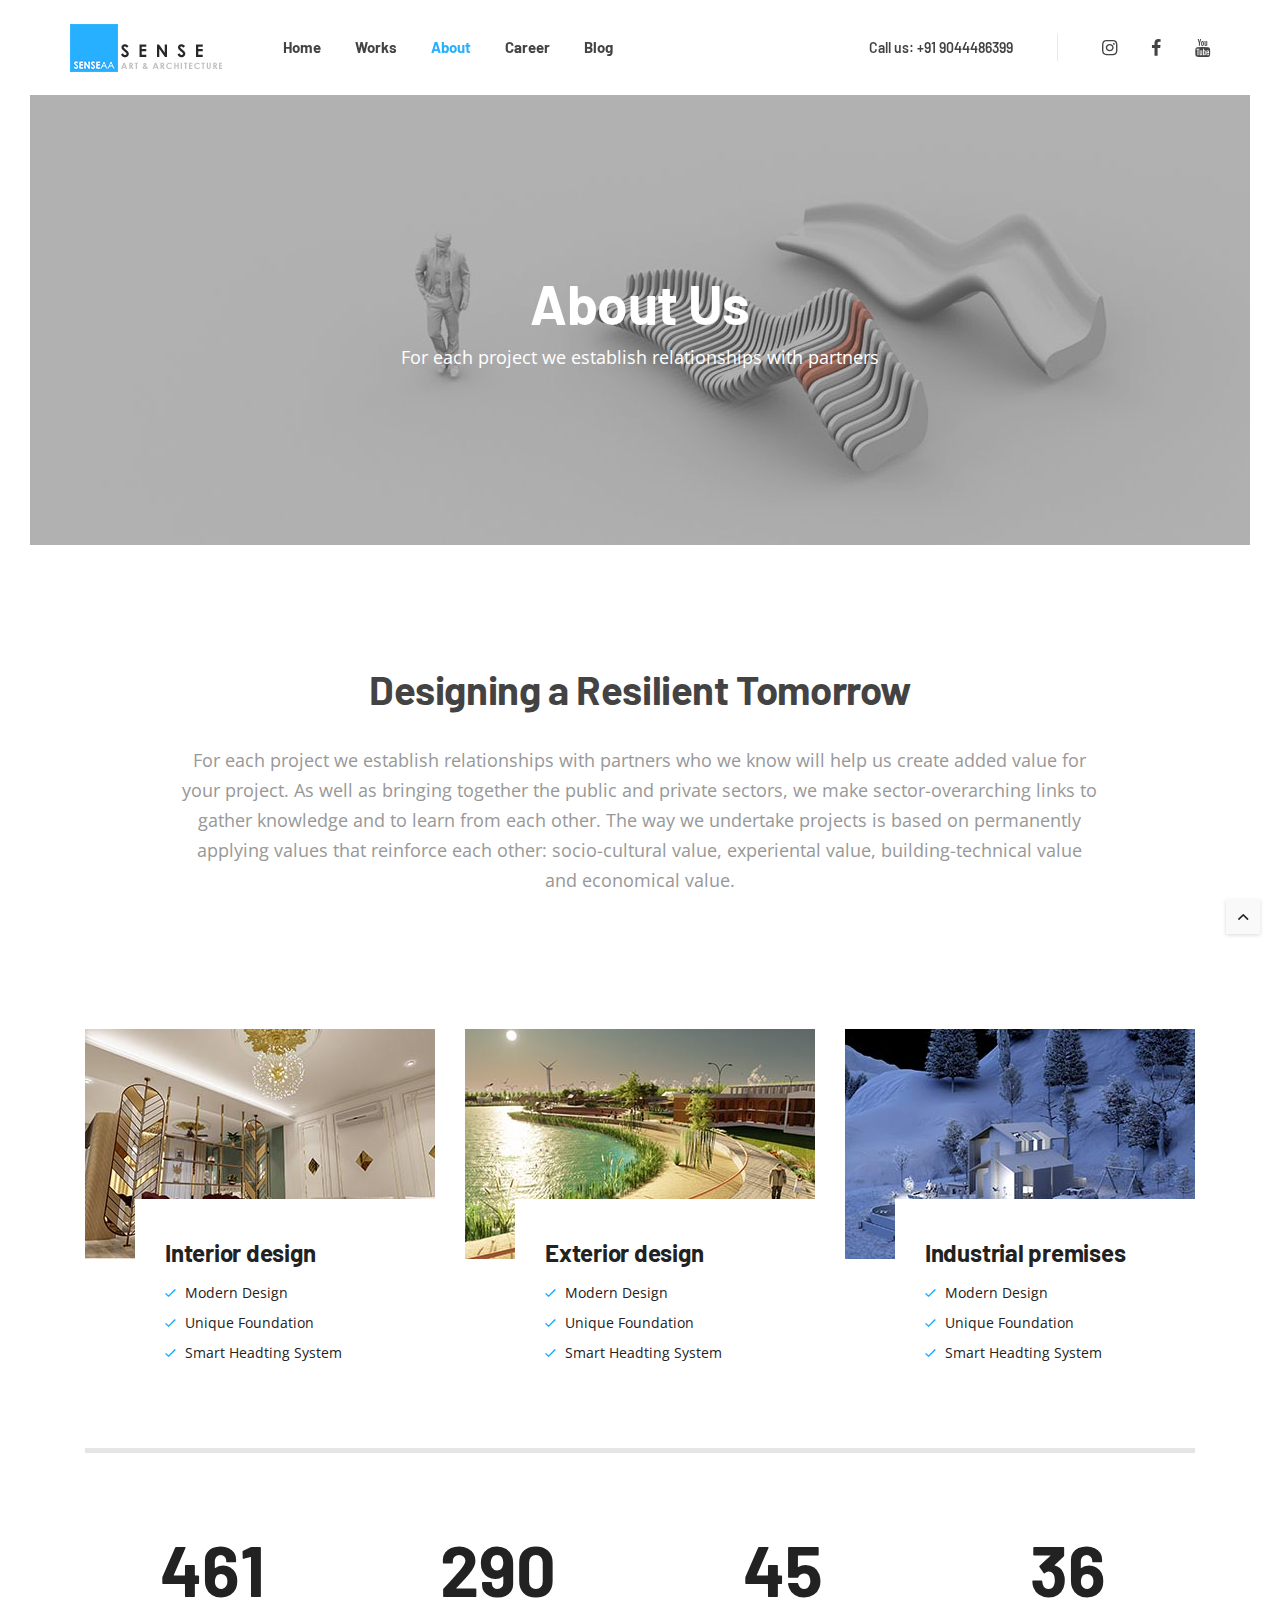
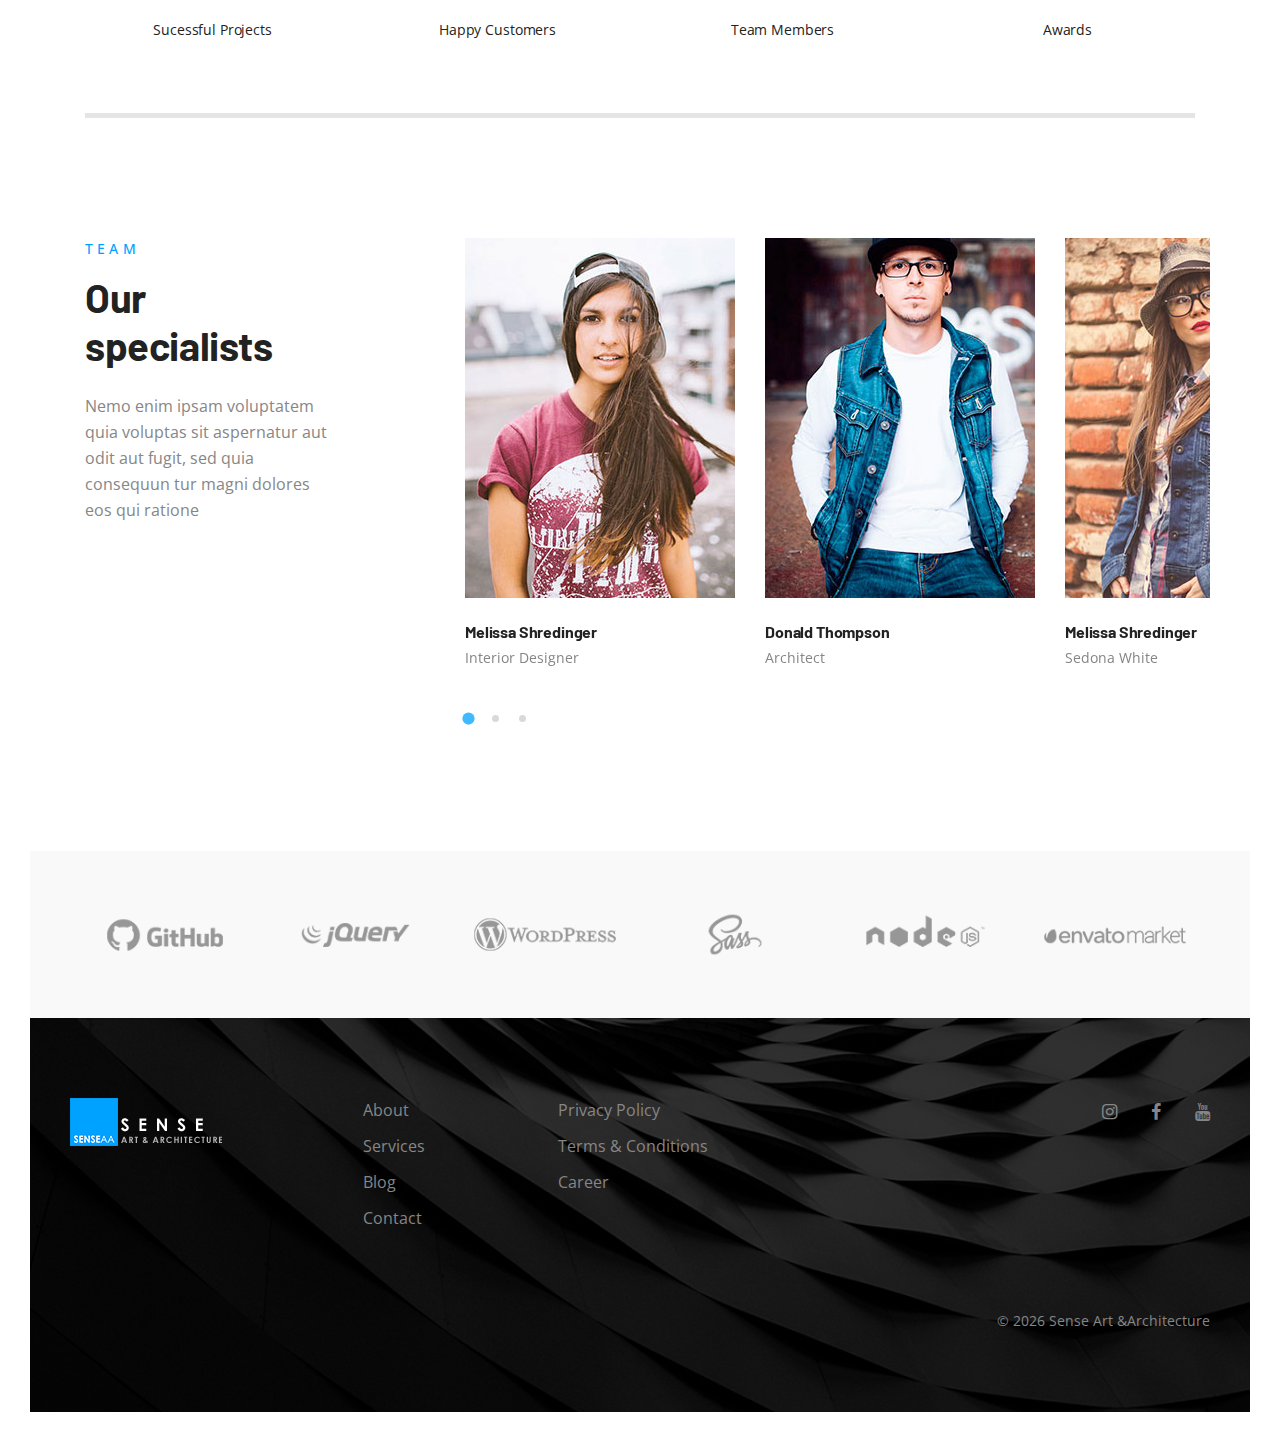
==== commit f6f797f6: "updated copyright in footer" ====
--- a/about.html
+++ b/about.html
@@ -645,15 +645,16 @@
                   <div class="widget">
                     <div class="socials">
                       <a
-                        href="#"
-                        class="social social-twitter"
-                        aria-label="twitter"
-                        title="twitter"
+                        href="https://www.instagram.com/senseaa_in"
+                        class="social social-instagram"
+                        aria-label="instagram"
+                        title="instagram"
                         target="_blank"
-                        ><i class="ui-twitter"></i
+                        ><i class="ui-instagram"></i
                       ></a>
+
                       <a
-                        href="#"
+                        href="https://www.facebook.com/senseaa.in/"
                         class="social social-facebook"
                         aria-label="facebook"
                         title="facebook"
@@ -661,20 +662,12 @@
                         ><i class="ui-facebook"></i
                       ></a>
                       <a
-                        href="#"
+                        href="https://www.youtube.com/SENSEAA"
                         class="social social-youtube"
                         aria-label="youtube"
-                        title="google plus"
+                        title="YT | Sense AA"
                         target="_blank"
                         ><i class="ui-youtube"></i
-                      ></a>
-                      <a
-                        href="#"
-                        class="social social-instagram"
-                        aria-label="instagram"
-                        title="instagram"
-                        target="_blank"
-                        ><i class="ui-instagram"></i
                       ></a>
                     </div>
                   </div>
@@ -692,7 +685,7 @@
                   document.querySelector(".copyright").innerHTML +=
                     new Date().getFullYear();
                 </script>
-                Sedona | Made by <a href="https://deothemes.com">DeoThemes</a>
+                Sense Art &Architecture
               </span>
             </div>
           </div>
